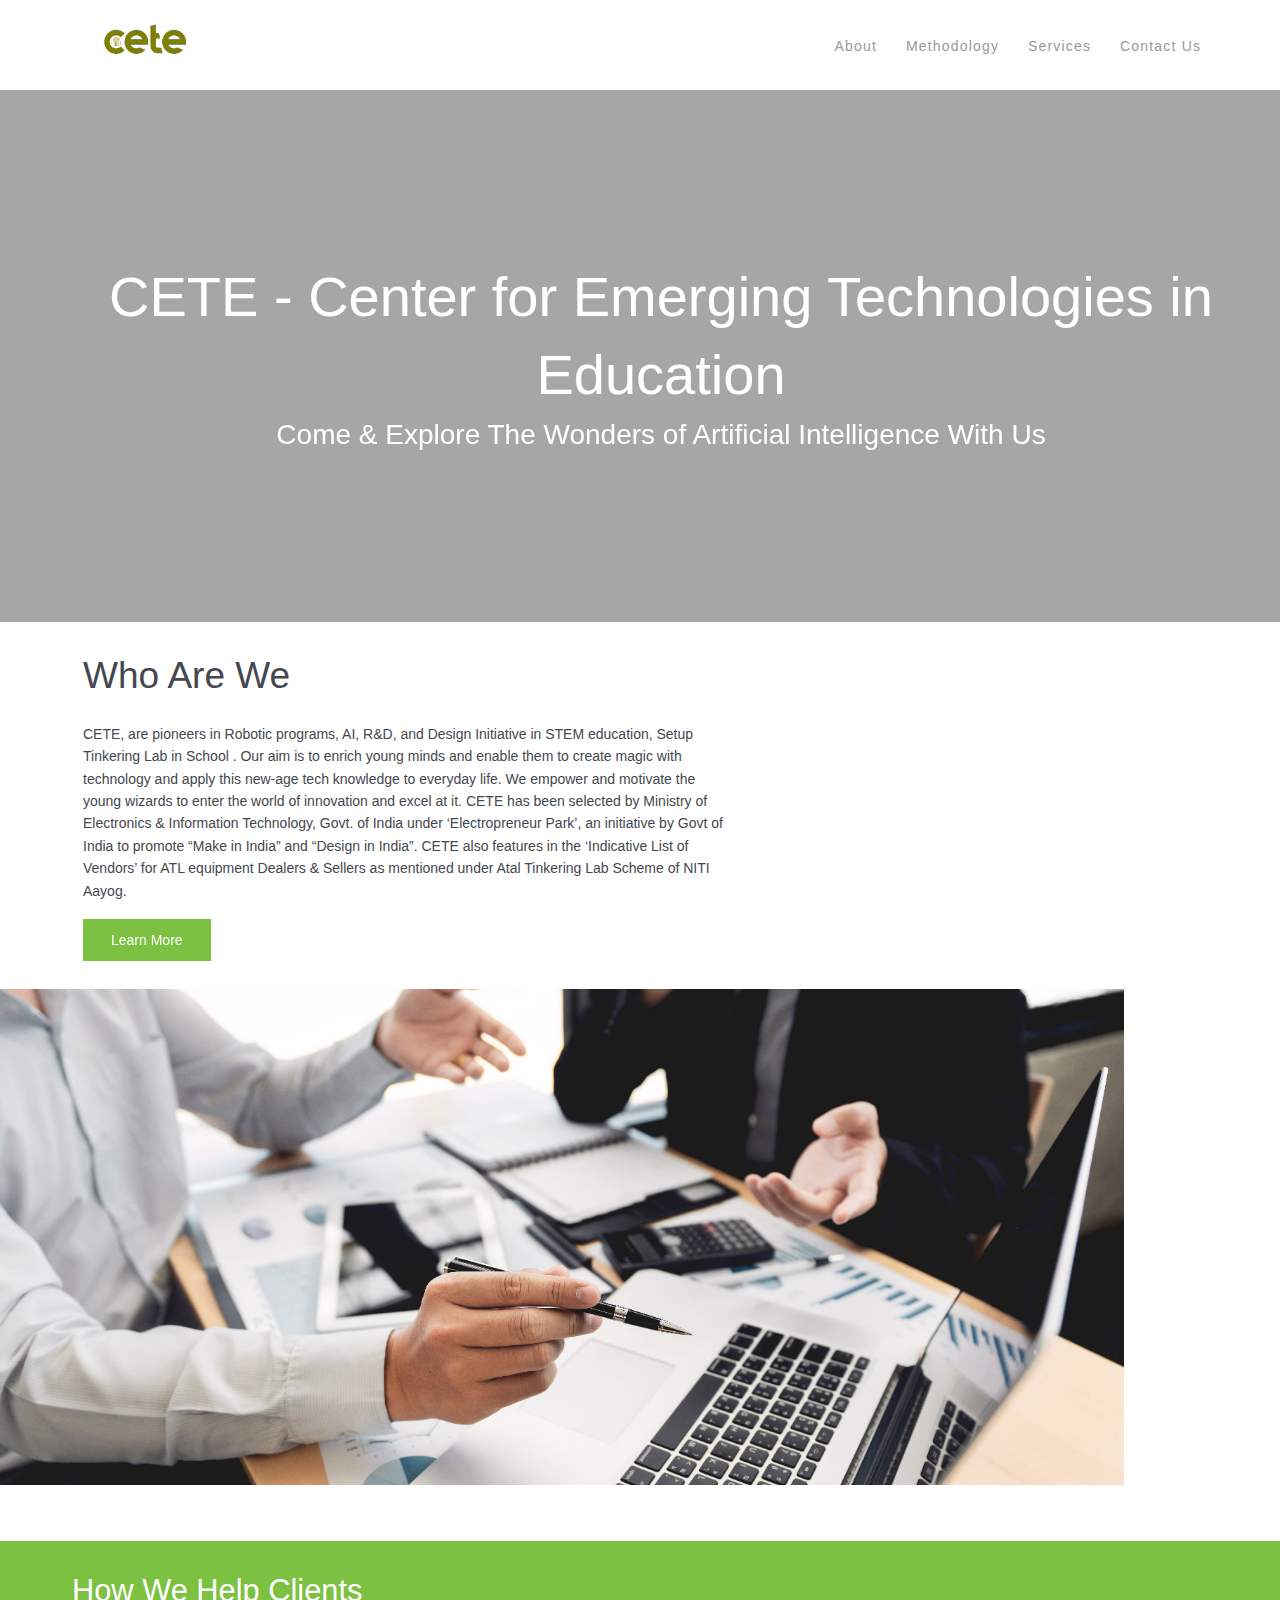
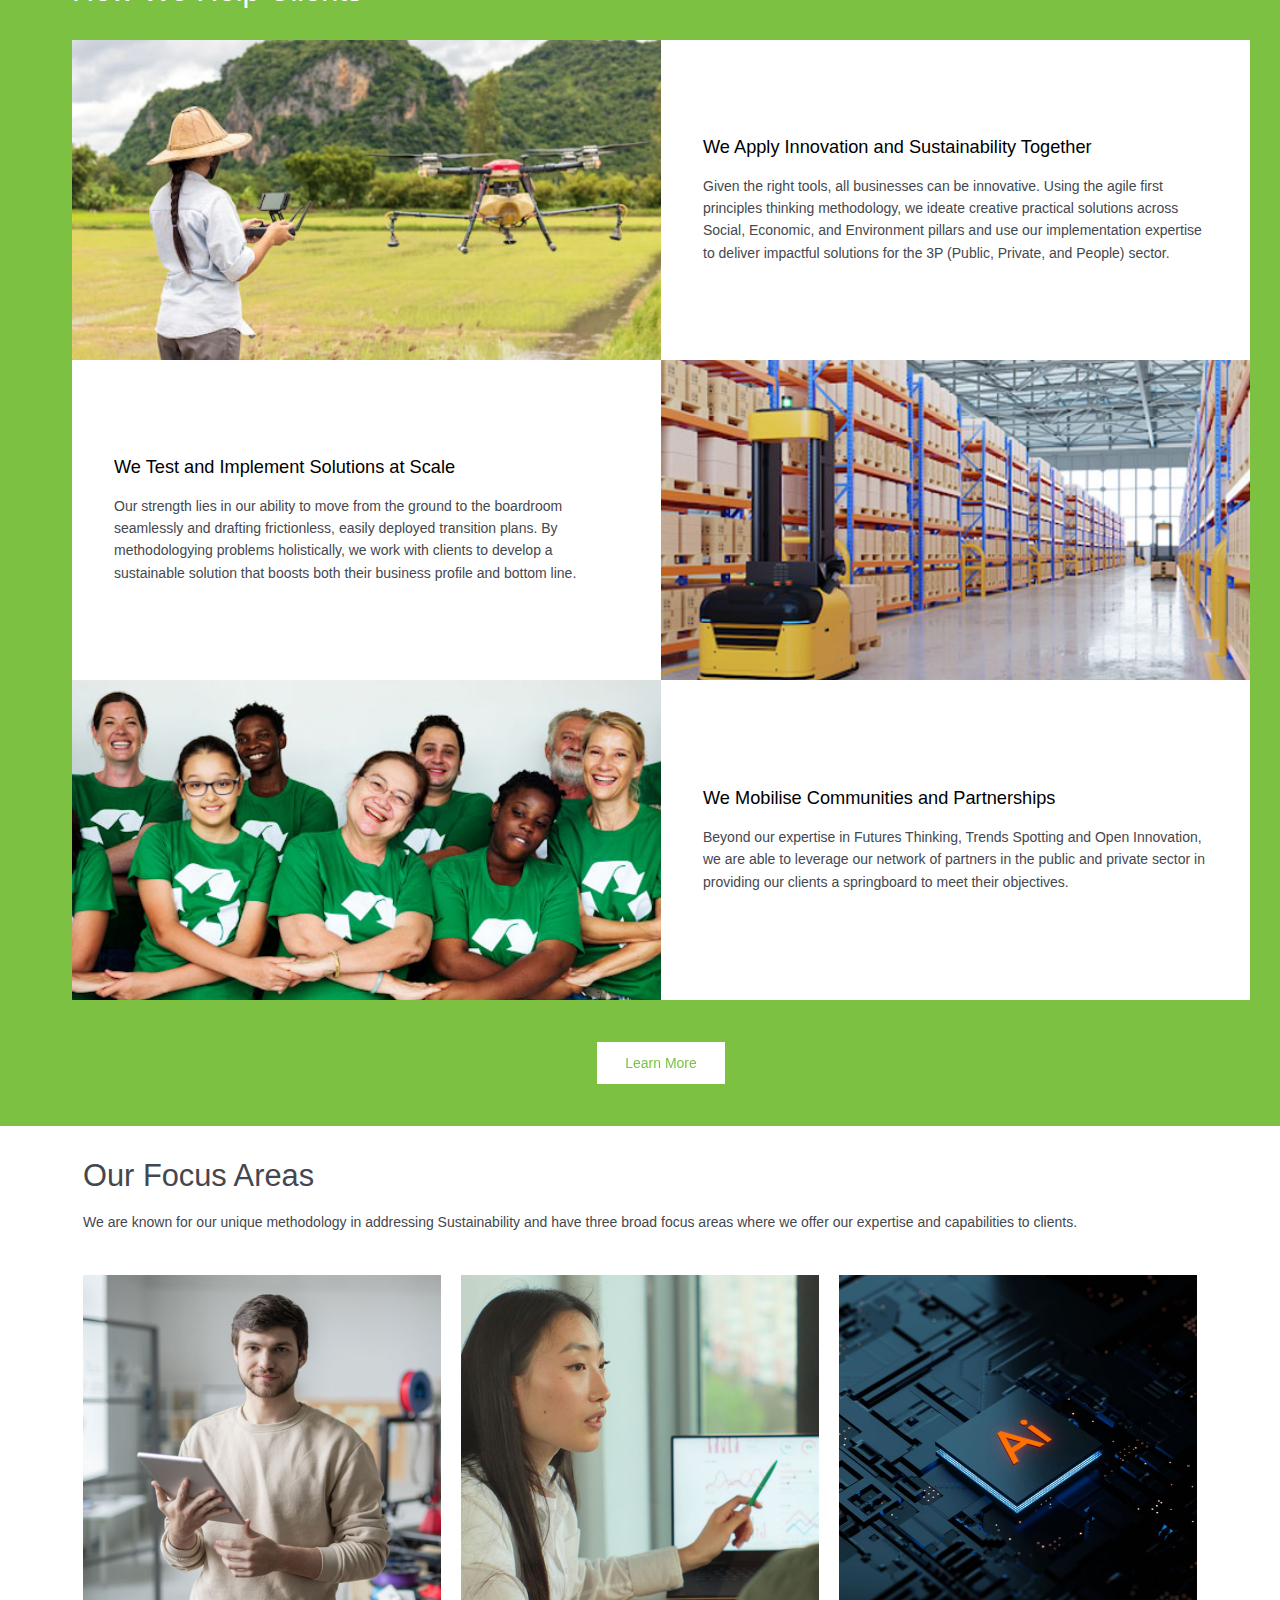
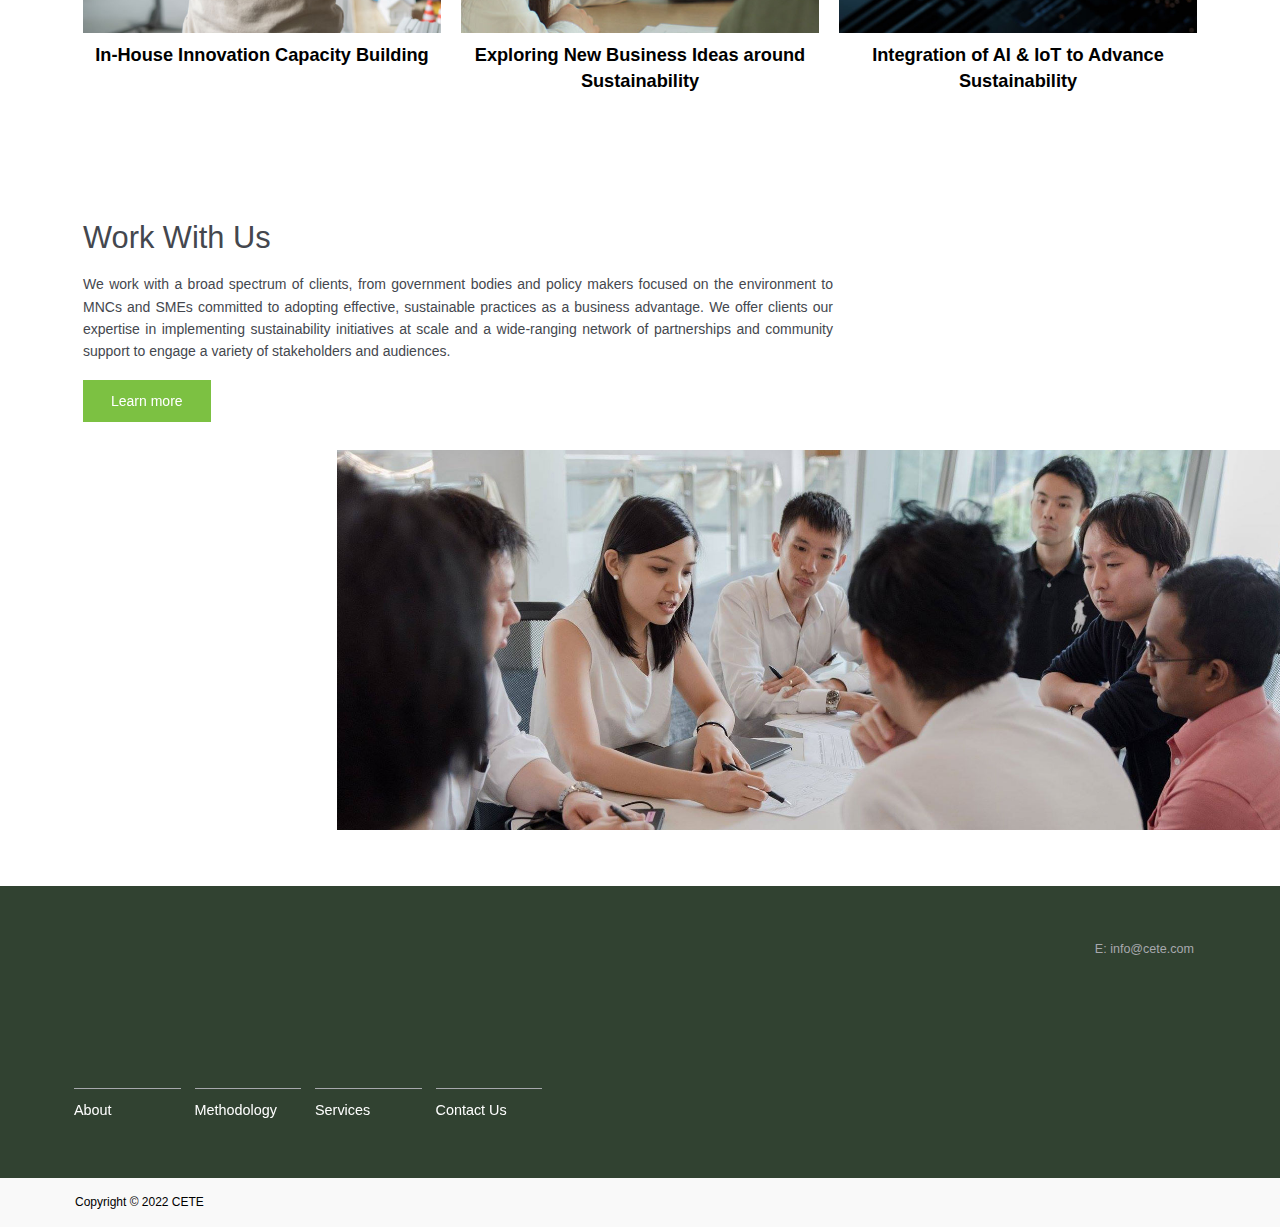
==== index.htm @ 1c010016 "Add files via upload" ====
<!DOCTYPE html>

<html class="no-js" lang="en-US">

<head>
  
<meta charset="UTF-8">
<script type="text/javascript">
var gform;gform||(document.addEventListener("gform_main_scripts_loaded",function(){gform.scriptsLoaded=!0}),window.addEventListener("DOMContentLoaded",function(){gform.domLoaded=!0}),gform={domLoaded:!1,scriptsLoaded:!1,initializeOnLoaded:function(o){gform.domLoaded&&gform.scriptsLoaded?o():!gform.domLoaded&&gform.scriptsLoaded?window.addEventListener("DOMContentLoaded",o):document.addEventListener("gform_main_scripts_loaded",o)},hooks:{action:{},filter:{}},addAction:function(o,n,r,t){gform.addHook("action",o,n,r,t)},addFilter:function(o,n,r,t){gform.addHook("filter",o,n,r,t)},doAction:function(o){gform.doHook("action",o,arguments)},applyFilters:function(o){return gform.doHook("filter",o,arguments)},removeAction:function(o,n){gform.removeHook("action",o,n)},removeFilter:function(o,n,r){gform.removeHook("filter",o,n,r)},addHook:function(o,n,r,t,i){null==gform.hooks[o][n]&&(gform.hooks[o][n]=[]);var e=gform.hooks[o][n];null==i&&(i=n+"_"+e.length),gform.hooks[o][n].push({tag:i,callable:r,priority:t=null==t?10:t})},doHook:function(n,o,r){var t;if(r=Array.prototype.slice.call(r,1),null!=gform.hooks[n][o]&&((o=gform.hooks[n][o]).sort(function(o,n){return o.priority-n.priority}),o.forEach(function(o){"function"!=typeof(t=o.callable)&&(t=window[t]),"action"==n?t.apply(null,r):r[0]=t.apply(null,r)})),"filter"==n)return r[0]},removeHook:function(o,n,t,i){var r;null!=gform.hooks[o][n]&&(r=(r=gform.hooks[o][n]).filter(function(o,n,r){return!!(null!=i&&i!=o.tag||null!=t&&t!=o.priority)}),gform.hooks[o][n]=r)}});
</script>

<meta name="viewport" content="width=device-width, initial-scale=1.0">
<link rel="pingback" href="https://www.sustainablelivinglab.org/xmlrpc.php">
<meta name='robots' content='index, follow, max-image-preview:large, max-snippet:-1, max-video-preview:-1'>

	<title>CETE - Center for Emerging Technologies</title>
	



<script type="text/javascript">
window._wpemojiSettings = {"baseUrl":"https:\/\/s.w.org\/images\/core\/emoji\/13.1.0\/72x72\/","ext":".png","svgUrl":"https:\/\/s.w.org\/images\/core\/emoji\/13.1.0\/svg\/","svgExt":".svg","source":{"concatemoji":"https:\/\/www.sustainablelivinglab.org\/wp-includes\/js\/wp-emoji-release.min.js?ver=5.9.2"}};
/*! This file is auto-generated */
!function(e,a,t){var n,r,o,i=a.createElement("canvas"),p=i.getContext&&i.getContext("2d");function s(e,t){var a=String.fromCharCode;p.clearRect(0,0,i.width,i.height),p.fillText(a.apply(this,e),0,0);e=i.toDataURL();return p.clearRect(0,0,i.width,i.height),p.fillText(a.apply(this,t),0,0),e===i.toDataURL()}function c(e){var t=a.createElement("script");t.src=e,t.defer=t.type="text/javascript",a.getElementsByTagName("head")[0].appendChild(t)}for(o=Array("flag","emoji"),t.supports={everything:!0,everythingExceptFlag:!0},r=0;r<o.length;r++)t.supports[o[r]]=function(e){if(!p||!p.fillText)return!1;switch(p.textBaseline="top",p.font="600 32px Arial",e){case"flag":return s([127987,65039,8205,9895,65039],[127987,65039,8203,9895,65039])?!1:!s([55356,56826,55356,56819],[55356,56826,8203,55356,56819])&&!s([55356,57332,56128,56423,56128,56418,56128,56421,56128,56430,56128,56423,56128,56447],[55356,57332,8203,56128,56423,8203,56128,56418,8203,56128,56421,8203,56128,56430,8203,56128,56423,8203,56128,56447]);case"emoji":return!s([10084,65039,8205,55357,56613],[10084,65039,8203,55357,56613])}return!1}(o[r]),t.supports.everything=t.supports.everything&&t.supports[o[r]],"flag"!==o[r]&&(t.supports.everythingExceptFlag=t.supports.everythingExceptFlag&&t.supports[o[r]]);t.supports.everythingExceptFlag=t.supports.everythingExceptFlag&&!t.supports.flag,t.DOMReady=!1,t.readyCallback=function(){t.DOMReady=!0},t.supports.everything||(n=function(){t.readyCallback()},a.addEventListener?(a.addEventListener("DOMContentLoaded",n,!1),e.addEventListener("load",n,!1)):(e.attachEvent("onload",n),a.attachEvent("onreadystatechange",function(){"complete"===a.readyState&&t.readyCallback()})),(n=t.source||{}).concatemoji?c(n.concatemoji):n.wpemoji&&n.twemoji&&(c(n.twemoji),c(n.wpemoji)))}(window,document,window._wpemojiSettings);
</script>
<style type="text/css">
img.wp-smiley,
img.emoji {
	display: inline !important;
	border: none !important;
	box-shadow: none !important;
	height: 1em !important;
	width: 1em !important;
	margin: 0 0.07em !important;
	vertical-align: -0.1em !important;
	background: none !important;
	padding: 0 !important;
}
</style>
	<link rel='stylesheet' id='wp-block-library-css' href='wp-includes/css/dist/block-library/style.min.css?ver=5.9.2' type='text/css' media='all'>
<style id='wp-block-library-theme-inline-css' type='text/css'>
.wp-block-audio figcaption{color:#555;font-size:13px;text-align:center}.is-dark-theme .wp-block-audio figcaption{color:hsla(0,0%,100%,.65)}.wp-block-code>code{font-family:Menlo,Consolas,monaco,monospace;color:#1e1e1e;padding:.8em 1em;border:1px solid #ddd;border-radius:4px}.wp-block-embed figcaption{color:#555;font-size:13px;text-align:center}.is-dark-theme .wp-block-embed figcaption{color:hsla(0,0%,100%,.65)}.blocks-gallery-caption{color:#555;font-size:13px;text-align:center}.is-dark-theme .blocks-gallery-caption{color:hsla(0,0%,100%,.65)}.wp-block-image figcaption{color:#555;font-size:13px;text-align:center}.is-dark-theme .wp-block-image figcaption{color:hsla(0,0%,100%,.65)}.wp-block-pullquote{border-top:4px solid;border-bottom:4px solid;margin-bottom:1.75em;color:currentColor}.wp-block-pullquote__citation,.wp-block-pullquote cite,.wp-block-pullquote footer{color:currentColor;text-transform:uppercase;font-size:.8125em;font-style:normal}.wp-block-quote{border-left:.25em solid;margin:0 0 1.75em;padding-left:1em}.wp-block-quote cite,.wp-block-quote footer{color:currentColor;font-size:.8125em;position:relative;font-style:normal}.wp-block-quote.has-text-align-right{border-left:none;border-right:.25em solid;padding-left:0;padding-right:1em}.wp-block-quote.has-text-align-center{border:none;padding-left:0}.wp-block-quote.is-large,.wp-block-quote.is-style-large,.wp-block-quote.is-style-plain{border:none}.wp-block-search .wp-block-search__label{font-weight:700}.wp-block-group:where(.has-background){padding:1.25em 2.375em}.wp-block-separator{border:none;border-bottom:2px solid;margin-left:auto;margin-right:auto;opacity:.4}.wp-block-separator:not(.is-style-wide):not(.is-style-dots){width:100px}.wp-block-separator.has-background:not(.is-style-dots){border-bottom:none;height:1px}.wp-block-separator.has-background:not(.is-style-wide):not(.is-style-dots){height:2px}.wp-block-table thead{border-bottom:3px solid}.wp-block-table tfoot{border-top:3px solid}.wp-block-table td,.wp-block-table th{padding:.5em;border:1px solid;word-break:normal}.wp-block-table figcaption{color:#555;font-size:13px;text-align:center}.is-dark-theme .wp-block-table figcaption{color:hsla(0,0%,100%,.65)}.wp-block-video figcaption{color:#555;font-size:13px;text-align:center}.is-dark-theme .wp-block-video figcaption{color:hsla(0,0%,100%,.65)}.wp-block-template-part.has-background{padding:1.25em 2.375em;margin-top:0;margin-bottom:0}
</style>
<style id='global-styles-inline-css' type='text/css'>
body{--wp--preset--color--black: #000000;--wp--preset--color--cyan-bluish-gray: #abb8c3;--wp--preset--color--white: #ffffff;--wp--preset--color--pale-pink: #f78da7;--wp--preset--color--vivid-red: #cf2e2e;--wp--preset--color--luminous-vivid-orange: #ff6900;--wp--preset--color--luminous-vivid-amber: #fcb900;--wp--preset--color--light-green-cyan: #7bdcb5;--wp--preset--color--vivid-green-cyan: #00d084;--wp--preset--color--pale-cyan-blue: #8ed1fc;--wp--preset--color--vivid-cyan-blue: #0693e3;--wp--preset--color--vivid-purple: #9b51e0;--wp--preset--gradient--vivid-cyan-blue-to-vivid-purple: linear-gradient(135deg,rgba(6,147,227,1) 0%,rgb(155,81,224) 100%);--wp--preset--gradient--light-green-cyan-to-vivid-green-cyan: linear-gradient(135deg,rgb(122,220,180) 0%,rgb(0,208,130) 100%);--wp--preset--gradient--luminous-vivid-amber-to-luminous-vivid-orange: linear-gradient(135deg,rgba(252,185,0,1) 0%,rgba(255,105,0,1) 100%);--wp--preset--gradient--luminous-vivid-orange-to-vivid-red: linear-gradient(135deg,rgba(255,105,0,1) 0%,rgb(207,46,46) 100%);--wp--preset--gradient--very-light-gray-to-cyan-bluish-gray: linear-gradient(135deg,rgb(238,238,238) 0%,rgb(169,184,195) 100%);--wp--preset--gradient--cool-to-warm-spectrum: linear-gradient(135deg,rgb(74,234,220) 0%,rgb(151,120,209) 20%,rgb(207,42,186) 40%,rgb(238,44,130) 60%,rgb(251,105,98) 80%,rgb(254,248,76) 100%);--wp--preset--gradient--blush-light-purple: linear-gradient(135deg,rgb(255,206,236) 0%,rgb(152,150,240) 100%);--wp--preset--gradient--blush-bordeaux: linear-gradient(135deg,rgb(254,205,165) 0%,rgb(254,45,45) 50%,rgb(107,0,62) 100%);--wp--preset--gradient--luminous-dusk: linear-gradient(135deg,rgb(255,203,112) 0%,rgb(199,81,192) 50%,rgb(65,88,208) 100%);--wp--preset--gradient--pale-ocean: linear-gradient(135deg,rgb(255,245,203) 0%,rgb(182,227,212) 50%,rgb(51,167,181) 100%);--wp--preset--gradient--electric-grass: linear-gradient(135deg,rgb(202,248,128) 0%,rgb(113,206,126) 100%);--wp--preset--gradient--midnight: linear-gradient(135deg,rgb(2,3,129) 0%,rgb(40,116,252) 100%);--wp--preset--duotone--dark-grayscale: url('#wp-duotone-dark-grayscale');--wp--preset--duotone--grayscale: url('#wp-duotone-grayscale');--wp--preset--duotone--purple-yellow: url('#wp-duotone-purple-yellow');--wp--preset--duotone--blue-red: url('#wp-duotone-blue-red');--wp--preset--duotone--midnight: url('#wp-duotone-midnight');--wp--preset--duotone--magenta-yellow: url('#wp-duotone-magenta-yellow');--wp--preset--duotone--purple-green: url('#wp-duotone-purple-green');--wp--preset--duotone--blue-orange: url('#wp-duotone-blue-orange');--wp--preset--font-size--small: 13px;--wp--preset--font-size--medium: 20px;--wp--preset--font-size--large: 36px;--wp--preset--font-size--x-large: 42px;}.has-black-color{color: var(--wp--preset--color--black) !important;}.has-cyan-bluish-gray-color{color: var(--wp--preset--color--cyan-bluish-gray) !important;}.has-white-color{color: var(--wp--preset--color--white) !important;}.has-pale-pink-color{color: var(--wp--preset--color--pale-pink) !important;}.has-vivid-red-color{color: var(--wp--preset--color--vivid-red) !important;}.has-luminous-vivid-orange-color{color: var(--wp--preset--color--luminous-vivid-orange) !important;}.has-luminous-vivid-amber-color{color: var(--wp--preset--color--luminous-vivid-amber) !important;}.has-light-green-cyan-color{color: var(--wp--preset--color--light-green-cyan) !important;}.has-vivid-green-cyan-color{color: var(--wp--preset--color--vivid-green-cyan) !important;}.has-pale-cyan-blue-color{color: var(--wp--preset--color--pale-cyan-blue) !important;}.has-vivid-cyan-blue-color{color: var(--wp--preset--color--vivid-cyan-blue) !important;}.has-vivid-purple-color{color: var(--wp--preset--color--vivid-purple) !important;}.has-black-background-color{background-color: var(--wp--preset--color--black) !important;}.has-cyan-bluish-gray-background-color{background-color: var(--wp--preset--color--cyan-bluish-gray) !important;}.has-white-background-color{background-color: var(--wp--preset--color--white) !important;}.has-pale-pink-background-color{background-color: var(--wp--preset--color--pale-pink) !important;}.has-vivid-red-background-color{background-color: var(--wp--preset--color--vivid-red) !important;}.has-luminous-vivid-orange-background-color{background-color: var(--wp--preset--color--luminous-vivid-orange) !important;}.has-luminous-vivid-amber-background-color{background-color: var(--wp--preset--color--luminous-vivid-amber) !important;}.has-light-green-cyan-background-color{background-color: var(--wp--preset--color--light-green-cyan) !important;}.has-vivid-green-cyan-background-color{background-color: var(--wp--preset--color--vivid-green-cyan) !important;}.has-pale-cyan-blue-background-color{background-color: var(--wp--preset--color--pale-cyan-blue) !important;}.has-vivid-cyan-blue-background-color{background-color: var(--wp--preset--color--vivid-cyan-blue) !important;}.has-vivid-purple-background-color{background-color: var(--wp--preset--color--vivid-purple) !important;}.has-black-border-color{border-color: var(--wp--preset--color--black) !important;}.has-cyan-bluish-gray-border-color{border-color: var(--wp--preset--color--cyan-bluish-gray) !important;}.has-white-border-color{border-color: var(--wp--preset--color--white) !important;}.has-pale-pink-border-color{border-color: var(--wp--preset--color--pale-pink) !important;}.has-vivid-red-border-color{border-color: var(--wp--preset--color--vivid-red) !important;}.has-luminous-vivid-orange-border-color{border-color: var(--wp--preset--color--luminous-vivid-orange) !important;}.has-luminous-vivid-amber-border-color{border-color: var(--wp--preset--color--luminous-vivid-amber) !important;}.has-light-green-cyan-border-color{border-color: var(--wp--preset--color--light-green-cyan) !important;}.has-vivid-green-cyan-border-color{border-color: var(--wp--preset--color--vivid-green-cyan) !important;}.has-pale-cyan-blue-border-color{border-color: var(--wp--preset--color--pale-cyan-blue) !important;}.has-vivid-cyan-blue-border-color{border-color: var(--wp--preset--color--vivid-cyan-blue) !important;}.has-vivid-purple-border-color{border-color: var(--wp--preset--color--vivid-purple) !important;}.has-vivid-cyan-blue-to-vivid-purple-gradient-background{background: var(--wp--preset--gradient--vivid-cyan-blue-to-vivid-purple) !important;}.has-light-green-cyan-to-vivid-green-cyan-gradient-background{background: var(--wp--preset--gradient--light-green-cyan-to-vivid-green-cyan) !important;}.has-luminous-vivid-amber-to-luminous-vivid-orange-gradient-background{background: var(--wp--preset--gradient--luminous-vivid-amber-to-luminous-vivid-orange) !important;}.has-luminous-vivid-orange-to-vivid-red-gradient-background{background: var(--wp--preset--gradient--luminous-vivid-orange-to-vivid-red) !important;}.has-very-light-gray-to-cyan-bluish-gray-gradient-background{background: var(--wp--preset--gradient--very-light-gray-to-cyan-bluish-gray) !important;}.has-cool-to-warm-spectrum-gradient-background{background: var(--wp--preset--gradient--cool-to-warm-spectrum) !important;}.has-blush-light-purple-gradient-background{background: var(--wp--preset--gradient--blush-light-purple) !important;}.has-blush-bordeaux-gradient-background{background: var(--wp--preset--gradient--blush-bordeaux) !important;}.has-luminous-dusk-gradient-background{background: var(--wp--preset--gradient--luminous-dusk) !important;}.has-pale-ocean-gradient-background{background: var(--wp--preset--gradient--pale-ocean) !important;}.has-electric-grass-gradient-background{background: var(--wp--preset--gradient--electric-grass) !important;}.has-midnight-gradient-background{background: var(--wp--preset--gradient--midnight) !important;}.has-small-font-size{font-size: var(--wp--preset--font-size--small) !important;}.has-medium-font-size{font-size: var(--wp--preset--font-size--medium) !important;}.has-large-font-size{font-size: var(--wp--preset--font-size--large) !important;}.has-x-large-font-size{font-size: var(--wp--preset--font-size--x-large) !important;}
</style>
<link rel='stylesheet' id='thjmf-public-style-css' href='wp-content/plugins/job-manager-career/assets/css/thjmf-public.css?ver=5.9.2' type='text/css' media='all'>
<link rel='stylesheet' id='dashicons-css' href='wp-includes/css/dashicons.min.css?ver=5.9.2' type='text/css' media='all'>
<link rel="preconnect" href="https://fonts.googleapis.com">
<link rel="preconnect" href="https://fonts.gstatic.com" crossorigin>
<link href="https://fonts.googleapis.com/css2?family=Lato:wght@300&display=swap" rel="stylesheet">
<link href="a.css" rel="stylesheet">
<link rel='stylesheet' id='x-stack-css' href='wp-content/themes/x/framework/dist/css/site/stacks/renew.css?ver=9.1.4' type='text/css' media='all'>
<style id='cs-inline-css' type='text/css'>
 a,h1 a:hover,h2 a:hover,h3 a:hover,h4 a:hover,h5 a:hover,h6 a:hover,.x-comment-time:hover,#reply-title small a,.comment-reply-link:hover,.x-comment-author a:hover,.x-recent-posts a:hover .h-recent-posts{color:#999999;}a:hover,#reply-title small a:hover{color:rgba(138,138,138,0.77);}.entry-title:before{color:#dddddd;}a.x-img-thumbnail:hover,li.bypostauthor > article.comment{border-color:#999999;}.flex-direction-nav a,.flex-control-nav a:hover,.flex-control-nav a.flex-active,.x-dropcap,.x-skill-bar .bar,.x-pricing-column.featured h2,.h-comments-title small,.x-pagination a:hover,.woocommerce-pagination a:hover,.x-entry-share .x-share:hover,.entry-thumb,.widget_tag_cloud .tagcloud a:hover,.widget_product_tag_cloud .tagcloud a:hover,.x-highlight,.x-recent-posts .x-recent-posts-img:after,.x-portfolio-filters{background-color:#999999;}.x-portfolio-filters:hover{background-color:rgba(138,138,138,0.77);}.x-main{width:calc(72% - 3.20197%);}.x-sidebar{width:calc(100% - 3.20197% - 72%);}.h-landmark{font-weight:300;}.x-comment-author a{color:rgb(68,71,78);}.x-comment-author a,.comment-form-author label,.comment-form-email label,.comment-form-url label,.comment-form-rating label,.comment-form-comment label,.widget_calendar #wp-calendar caption,.widget_calendar #wp-calendar th,.x-accordion-heading .x-accordion-toggle,.x-nav-tabs > li > a:hover,.x-nav-tabs > .active > a,.x-nav-tabs > .active > a:hover{color:#999999;}.widget_calendar #wp-calendar th{border-bottom-color:#999999;}.x-pagination span.current,.woocommerce-pagination span[aria-current],.x-portfolio-filters-menu,.widget_tag_cloud .tagcloud a,.h-feature-headline span i,.widget_price_filter .ui-slider .ui-slider-handle{background-color:#999999;}@media (max-width:978.98px){}html{font-size:14px;}@media (min-width:480px){html{font-size:14px;}}@media (min-width:767px){html{font-size:14px;}}@media (min-width:979px){html{font-size:14px;}}@media (min-width:1200px){html{font-size:14px;}}body{font-style:normal;font-weight:300;color:rgb(68,71,78);background-color:rgb(255,255,255);}.w-b{font-weight:300 !important;}h1,h2,h3,h4,h5,h6,.h1,.h2,.h3,.h4,.h5,.h6{font-family:"Quicksand",sans-serif;font-style:normal;font-weight:500;}h1,.h1{letter-spacing:-0.035em;}h2,.h2{letter-spacing:-0.035em;}h3,.h3{letter-spacing:-0.035em;}h4,.h4{letter-spacing:-0.035em;}h5,.h5{letter-spacing:-0.035em;}h6,.h6{letter-spacing:-0.035em;}.w-h{font-weight:500 !important;}.x-container.width{width:88%;}.x-container.max{max-width:1170px;}.x-bar-content.x-container.width{flex-basis:88%;}.x-main.full{float:none;display:block;width:auto;}@media (max-width:978.98px){.x-main.full,.x-main.left,.x-main.right,.x-sidebar.left,.x-sidebar.right{float:none;display:block;width:auto !important;}}.entry-header,.entry-content{font-size:1rem;}body,input,button,select,textarea{font-family:"Quicksand",sans-serif;}h1,h2,h3,h4,h5,h6,.h1,.h2,.h3,.h4,.h5,.h6,h1 a,h2 a,h3 a,h4 a,h5 a,h6 a,.h1 a,.h2 a,.h3 a,.h4 a,.h5 a,.h6 a,blockquote{color:#999999;}.cfc-h-tx{color:#999999 !important;}.cfc-h-bd{border-color:#999999 !important;}.cfc-h-bg{background-color:#999999 !important;}.cfc-b-tx{color:rgb(68,71,78) !important;}.cfc-b-bd{border-color:rgb(68,71,78) !important;}.cfc-b-bg{background-color:rgb(68,71,78) !important;}.x-btn,.button,[type="submit"]{color:#ffffff;border-color:#7cc142;background-color:#7cc142;text-shadow:0 0.075em 0.075em rgba(0,0,0,0.5);border-radius:0.25em;}.x-btn:hover,.button:hover,[type="submit"]:hover{color:#ffffff;border-color:rgb(134,209,71);background-color:rgb(141,219,76);text-shadow:0 0.075em 0.075em rgba(0,0,0,0.5);}.x-btn.x-btn-real,.x-btn.x-btn-real:hover{margin-bottom:0.25em;text-shadow:0 0.075em 0.075em rgba(0,0,0,0.65);}.x-btn.x-btn-real{box-shadow:0 0.25em 0 0 #a71000,0 4px 9px rgba(0,0,0,0.75);}.x-btn.x-btn-real:hover{box-shadow:0 0.25em 0 0 #a71000,0 4px 9px rgba(0,0,0,0.75);}.x-btn.x-btn-flat,.x-btn.x-btn-flat:hover{margin-bottom:0;text-shadow:0 0.075em 0.075em rgba(0,0,0,0.65);box-shadow:none;}.x-btn.x-btn-transparent,.x-btn.x-btn-transparent:hover{margin-bottom:0;border-width:3px;text-shadow:none;text-transform:uppercase;background-color:transparent;box-shadow:none;}body .gform_wrapper .gfield_required{color:#999999;}body .gform_wrapper h2.gsection_title,body .gform_wrapper h3.gform_title,body .gform_wrapper .top_label .gfield_label,body .gform_wrapper .left_label .gfield_label,body .gform_wrapper .right_label .gfield_label{font-weight:500;}body .gform_wrapper h2.gsection_title{letter-spacing:-0.035emem !important;}body .gform_wrapper h3.gform_title{letter-spacing:-0.035emem !important;}body .gform_wrapper .top_label .gfield_label,body .gform_wrapper .left_label .gfield_label,body .gform_wrapper .right_label .gfield_label{color:#999999;}body .gform_wrapper .validation_message{font-weight:300;}.x-topbar .p-info,.x-topbar .p-info a,.x-topbar .x-social-global a{color:#ffffff;}.x-topbar .p-info a:hover{color:rgb(255,255,255);}.x-topbar{background-color:rgb(255,255,255);}.x-navbar .desktop .x-nav > li:before{padding-top:39px;}.x-navbar .desktop .x-nav > li > a,.x-navbar .desktop .sub-menu li > a,.x-navbar .mobile .x-nav li a{color:#999;}.x-navbar .desktop .x-nav > li > a:hover,.x-navbar .desktop .x-nav > .x-active > a,.x-navbar .desktop .x-nav > .current-menu-item > a,.x-navbar .desktop .sub-menu li > a:hover,.x-navbar .desktop .sub-menu li.x-active > a,.x-navbar .desktop .sub-menu li.current-menu-item > a,.x-navbar .desktop .x-nav .x-megamenu > .sub-menu > li > a,.x-navbar .mobile .x-nav li > a:hover,.x-navbar .mobile .x-nav li.x-active > a,.x-navbar .mobile .x-nav li.current-menu-item > a{color:#272727;}.x-btn-navbar,.x-btn-navbar:hover{color:#ffffff;}.x-navbar .desktop .sub-menu li:before,.x-navbar .desktop .sub-menu li:after{background-color:#999;}.x-navbar,.x-navbar .sub-menu{background-color:rgb(255,255,255) !important;}.x-btn-navbar,.x-btn-navbar.collapsed:hover{background-color:#7cc142;}.x-btn-navbar.collapsed{background-color:#7cc142;}.x-navbar .desktop .x-nav > li > a:hover > span,.x-navbar .desktop .x-nav > li.x-active > a > span,.x-navbar .desktop .x-nav > li.current-menu-item > a > span{box-shadow:0 2px 0 0 #272727;}.x-navbar .desktop .x-nav > li > a{height:90px;padding-top:39px;}.x-navbar .desktop .x-nav > li ul{top:90px;}.x-colophon.bottom{background-color:rgb(255,255,255);}.x-colophon.bottom,.x-colophon.bottom a,.x-colophon.bottom .x-social-global a{color:#ffffff;}body.x-navbar-fixed-top-active .x-navbar-wrap{height:90px;}.x-navbar-inner{min-height:90px;}.x-brand{margin-top:0px;font-family:"Open Sans",sans-serif;font-size:10px;font-style:normal;font-weight:300;letter-spacing:-0.05em;color:#272727;}.x-brand:hover,.x-brand:focus{color:#272727;}.x-brand img{width:calc(240px / 2);}.x-navbar .x-nav-wrap .x-nav > li > a{font-family:"Quicksand",sans-serif;font-style:normal;font-weight:400;letter-spacing:0.085em;}.x-navbar .desktop .x-nav > li > a{font-size:14px;}.x-navbar .desktop .x-nav > li > a:not(.x-btn-navbar-woocommerce){padding-left:15px;padding-right:15px;}.x-navbar .desktop .x-nav > li > a > span{margin-right:-0.085em;}.x-btn-navbar{margin-top:22px;}.x-btn-navbar,.x-btn-navbar.collapsed{font-size:24px;}@media (max-width:979px){body.x-navbar-fixed-top-active .x-navbar-wrap{height:auto;}.x-widgetbar{left:0;right:0;}}.x-colophon.bottom{background-color:rgb(255,255,255);}.x-colophon.bottom,.x-colophon.bottom a,.x-colophon.bottom .x-social-global a{color:#ffffff;} @font-face{font-family:'FontAwesomePro';font-style:normal;font-weight:900;font-display:block;src:url('wp-content/plugins/cornerstone/assets/fonts/fa-solid-900.woff2') format('woff2'),url('wp-content/plugins/cornerstone/assets/fonts/fa-solid-900.woff') format('woff'),url('wp-content/plugins/cornerstone/assets/fonts/fa-solid-900.ttf') format('truetype');}[data-x-fa-pro-icon]{font-family:"FontAwesomePro" !important;}[data-x-fa-pro-icon]:before{content:attr(data-x-fa-pro-icon);}[data-x-icon],[data-x-icon-o],[data-x-icon-l],[data-x-icon-s],[data-x-icon-b],[data-x-fa-pro-icon],[class*="cs-fa-"]{display:inline-block;font-style:normal;font-weight:400;text-decoration:inherit;text-rendering:auto;-webkit-font-smoothing:antialiased;-moz-osx-font-smoothing:grayscale;}[data-x-icon].left,[data-x-icon-o].left,[data-x-icon-l].left,[data-x-icon-s].left,[data-x-icon-b].left,[data-x-fa-pro-icon].left,[class*="cs-fa-"].left{margin-right:0.5em;}[data-x-icon].right,[data-x-icon-o].right,[data-x-icon-l].right,[data-x-icon-s].right,[data-x-icon-b].right,[data-x-fa-pro-icon].right,[class*="cs-fa-"].right{margin-left:0.5em;}[data-x-icon]:before,[data-x-icon-o]:before,[data-x-icon-l]:before,[data-x-icon-s]:before,[data-x-icon-b]:before,[data-x-fa-pro-icon]:before,[class*="cs-fa-"]:before{line-height:1;}@font-face{font-family:'FontAwesome';font-style:normal;font-weight:900;font-display:block;src:url('wp-content/plugins/cornerstone/assets/fonts/fa-solid-900.woff2') format('woff2'),url('wp-content/plugins/cornerstone/assets/fonts/fa-solid-900.woff') format('woff'),url('wp-content/plugins/cornerstone/assets/fonts/fa-solid-900.ttf') format('truetype');}[data-x-icon],[data-x-icon-s],[data-x-icon][class*="cs-fa-"]{font-family:"FontAwesome" !important;font-weight:900;}[data-x-icon]:before,[data-x-icon][class*="cs-fa-"]:before{content:attr(data-x-icon);}[data-x-icon-s]:before{content:attr(data-x-icon-s);}@font-face{font-family:'FontAwesomeRegular';font-style:normal;font-weight:400;font-display:block;src:url('wp-content/plugins/cornerstone/assets/fonts/fa-regular-400.woff2') format('woff2'),url('wp-content/plugins/cornerstone/assets/fonts/fa-regular-400.woff') format('woff'),url('wp-content/plugins/cornerstone/assets/fonts/fa-regular-400.ttf') format('truetype');}@font-face{font-family:'FontAwesomePro';font-style:normal;font-weight:400;font-display:block;src:url('wp-content/plugins/cornerstone/assets/fonts/fa-regular-400.woff2') format('woff2'),url('wp-content/plugins/cornerstone/assets/fonts/fa-regular-400.woff') format('woff'),url('wp-content/plugins/cornerstone/assets/fonts/fa-regular-400.ttf') format('truetype');}[data-x-icon-o]{font-family:"FontAwesomeRegular" !important;}[data-x-icon-o]:before{content:attr(data-x-icon-o);}@font-face{font-family:'FontAwesomeLight';font-style:normal;font-weight:300;font-display:block;src:url('wp-content/plugins/cornerstone/assets/fonts/fa-light-300.woff2') format('woff2'),url('wp-content/plugins/cornerstone/assets/fonts/fa-light-300.woff') format('woff'),url('wp-content/plugins/cornerstone/assets/fonts/fa-light-300.ttf') format('truetype');}@font-face{font-family:'FontAwesomePro';font-style:normal;font-weight:300;font-display:block;src:url('wp-content/plugins/cornerstone/assets/fonts/fa-light-300.woff2') format('woff2'),url('wp-content/plugins/cornerstone/assets/fonts/fa-light-300.woff') format('woff'),url('wp-content/plugins/cornerstone/assets/fonts/fa-light-300.ttf') format('truetype');}[data-x-icon-l]{font-family:"FontAwesomeLight" !important;font-weight:300;}[data-x-icon-l]:before{content:attr(data-x-icon-l);}@font-face{font-family:'FontAwesomeBrands';font-style:normal;font-weight:normal;font-display:block;src:url('wp-content/plugins/cornerstone/assets/fonts/fa-brands-400.woff2') format('woff2'),url('wp-content/plugins/cornerstone/assets/fonts/fa-brands-400.woff') format('woff'),url('wp-content/plugins/cornerstone/assets/fonts/fa-brands-400.ttf') format('truetype');}[data-x-icon-b]{font-family:"FontAwesomeBrands" !important;}[data-x-icon-b]:before{content:attr(data-x-icon-b);} .m1k-0.x-section{margin-top:0px;margin-right:0px;margin-bottom:0px;margin-left:0px;border:0;}.m1k-1.x-section{padding-top:12em;padding-bottom:12em;}.m1k-2.x-section{padding-right:0px;}.m1k-3.x-section{padding-left:0em;}.m1k-4.x-section{z-index:1;}.m1k-5.x-section{padding-top:2em;}.m1k-6.x-section{padding-right:1em;}.m1k-7.x-section{padding-bottom:2em;}.m1k-8.x-section{padding-left:1em;}.m1k-9.x-section{padding-top:0px;padding-bottom:0px;background-color:#fff;}.m1k-a.x-section{padding-left:0px;text-align:left;}.m1k-b.x-section{padding-bottom:3em;background-color:#7cc142;}.m1k-c.x-section{z-index:auto;}.m1k-d{transform-origin:100% 50%;}.m1k-e.x-row{z-index:1;}.m1k-g.x-row{margin-right:auto;margin-left:auto;border:0;padding-top:1px;padding-right:1px;padding-bottom:1px;padding-left:1px;font-size:1em;}.m1k-g > .x-row-inner{align-items:stretch;align-content:stretch;}.m1k-h > .x-row-inner{flex-direction:row;}.m1k-i > .x-row-inner{justify-content:flex-start;}.m1k-j > .x-row-inner{margin-top:calc(((20px / 2) + 1px) * -1);margin-right:calc(((20px / 2) + 1px) * -1);margin-bottom:calc(((20px / 2) + 1px) * -1);margin-left:calc(((20px / 2) + 1px) * -1);}.m1k-j > .x-row-inner > *{margin-top:calc(20px / 2);margin-bottom:calc(20px / 2);margin-right:calc(20px / 2);margin-left:calc(20px / 2);}.m1k-j > .x-row-inner > *:nth-child(1n - 0) {flex-basis:calc(100% - 20px);}.m1k-k.x-row{z-index:auto;}.m1k-l.x-row{max-width:1170px;}.m1k-m.x-row{margin-top:0px;}.m1k-n.x-row{margin-bottom:0px;}.m1k-n > .x-row-inner{margin-top:calc(((-0.15rem / 2) + 1px) * -1);margin-right:calc(((-0.15rem / 2) + 1px) * -1);margin-bottom:calc(((-0.15rem / 2) + 1px) * -1);margin-left:calc(((-0.15rem / 2) + 1px) * -1);}.m1k-n > .x-row-inner > *{margin-top:calc(-0.15rem / 2);margin-bottom:calc(-0.15rem / 2);margin-right:calc(-0.15rem / 2);margin-left:calc(-0.15rem / 2);}.m1k-o > .x-row-inner > *{flex-grow:1;}.m1k-p > .x-row-inner > *:nth-child(1n - 0) {flex-basis:calc(100% - 0px);}.m1k-q.x-row{width:100%;}.m1k-r.x-row{margin-bottom:4em;}.m1k-s > .x-row-inner{margin-top:calc(((0rem / 2) + 1px) * -1);margin-bottom:calc(((0rem / 2) + 1px) * -1);}.m1k-t > .x-row-inner{margin-right:calc(((0px / 2) + 1px) * -1);margin-left:calc(((0px / 2) + 1px) * -1);}.m1k-u > .x-row-inner{justify-content:center;}.m1k-v > .x-row-inner{margin-right:calc(((0rem / 2) + 1px) * -1);margin-left:calc(((0rem / 2) + 1px) * -1);}.m1k-w > .x-row-inner{flex-direction:row-reverse;}.m1k-x > .x-row-inner{margin-top:calc(((0px / 2) + 1px) * -1);margin-bottom:calc(((0px / 2) + 1px) * -1);}.m1k-z.x-col{z-index:auto;}.m1k-10.x-col{border:0;font-size:1em;}.m1k-12.x-col{overflow-x:hidden;overflow-y:hidden;}.m1k-13.x-col{z-index:1;height:320px;}.m1k-14.x-col{width:100vw;}.m1k-15.x-col{display:flex;flex-direction:column;justify-content:center;align-items:center;flex-wrap:wrap;align-content:center;padding-top:3em;padding-right:3em;padding-bottom:3em;padding-left:3em;background-color:rgb(255,255,255);}.m1k-16.x-col{width:100%;}.m1k-17.x-col{width:1000px;}.m1k-18.x-col{text-align:center;}.m1k-1a.x-text{border:0;}.m1k-1a.x-text .x-text-content-text-primary{font-family:inherit;font-style:normal;line-height:1.4;letter-spacing:0em;text-transform:none;}.m1k-1b.x-text{font-size:4em;}.m1k-1b.x-text .x-text-content-text-primary{font-weight:200;color:rgb(255,255,255);}.m1k-1d.x-text .x-text-content-text-primary{font-size:1em;}.m1k-1e.x-text .x-text-content-text-primary{text-align:center;}.m1k-1f.x-text .x-text-content-text-primary{font-size:0.5em;}.m1k-1g.x-text{margin-top:0em;margin-right:0em;margin-left:0em;}.m1k-1g.x-text .x-text-content-text-subheadline{margin-top:0em;font-family:"Noto Sans",sans-serif;font-size:calc(0.63em + 0.2vw);font-style:normal;font-weight:400;line-height:0;letter-spacing:0.25em;margin-right:calc(0.25em * -1);text-transform:uppercase;color:#b9965c;}.m1k-1h.x-text{margin-bottom:3em;font-size:0.5em;}.m1k-1h.x-text .x-text-content-text-primary{font-size:calc(2em + 1.8vw);}.m1k-1i.x-text .x-text-content-text-primary{font-weight:300;}.m1k-1j.x-text .x-text-content-text-primary{color:#44474e;}.m1k-1k.x-text{margin-bottom:1em;}.m1k-1k.x-text .x-text-content-text-primary{color:#fff;}.m1k-1l.x-text{font-size:2em;}.m1k-1l.x-text .x-text-content-text-primary{font-size:1.1em;}.m1k-1m.x-text{font-size:1.3em;}.m1k-1m.x-text .x-text-content-text-primary{font-weight:400;}.m1k-1n.x-text .x-text-content-text-primary{color:rgba(0,0,0,1);}.m1k-1o.x-text{font-size:1em;}.m1k-1o.x-text .x-text-content-text{margin-top:10px;margin-right:10px;margin-bottom:10px;margin-left:10px;}.m1k-1o.x-text .x-text-content-text-primary{font-size:1.3em;font-weight:600;}.m1k-1p.x-text{max-width:640px;}.m1k-1q.x-text{border:0;font-family:inherit;font-size:1em;font-style:normal;font-weight:400;line-height:1.6;letter-spacing:0em;text-transform:none;color:#44474e;}.m1k-1q.x-text > :first-child{margin-top:0;}.m1k-1q.x-text > :last-child{margin-bottom:0;}.m1k-1r.x-text{max-width:750px;text-align:justify;}.m1k-1s.x-anchor {margin-top:1.2em;margin-right:0em;margin-bottom:0em;margin-left:0em;background-color:#7cc142;}.m1k-1s.x-anchor:hover,.m1k-1s.x-anchor[class*="active"],[data-x-effect-provider*="colors"]:hover .m1k-1s.x-anchor {background-color:rgb(145,217,84);}.m1k-1s.x-anchor .x-anchor-text-primary {color:rgb(255,255,255);}.m1k-1s.x-anchor:hover .x-anchor-text-primary,.m1k-1s.x-anchor[class*="active"] .x-anchor-text-primary,[data-x-effect-provider*="colors"]:hover .m1k-1s.x-anchor .x-anchor-text-primary {color:rgba(255,255,255,0.5);}.m1k-1t.x-anchor {border:0;font-size:1em;}.m1k-1t.x-anchor .x-anchor-content {flex-direction:row;justify-content:center;align-items:center;padding-top:1em;padding-right:2em;padding-bottom:1em;padding-left:2em;}.m1k-1t.x-anchor .x-anchor-text-primary {font-family:inherit;font-size:1em;font-style:normal;font-weight:400;line-height:1;}.m1k-1u.x-anchor {margin-top:auto;margin-right:auto;margin-bottom:auto;margin-left:auto;background-color:rgba(255,255,255,1);}.m1k-1u.x-anchor .x-anchor-text-primary {text-align:center;color:#7cc142;}.m1k-1u.x-anchor:hover .x-anchor-text-primary,.m1k-1u.x-anchor[class*="active"] .x-anchor-text-primary,[data-x-effect-provider*="colors"]:hover .m1k-1u.x-anchor .x-anchor-text-primary {color:rgb(156,233,89);}.m1k-1v.x-image{font-size:1em;border:0;}.m1k-1w.x-image{width:100%;}.m1k-1w.x-image img{width:100%;object-fit:contain;}.m1k-1z.x-div{flex-grow:0;flex-shrink:1;flex-basis:auto;border:0;font-size:1em;}.m1k-20{padding-top:1em;}.m1k-21{padding-right:0;padding-bottom:0;padding-left:0;font-size:1em;}.m1k-22{padding-top:3em;}.m1k-23{padding-top:4em;}.m1k-24{padding-top:2em;}@media screen and (min-width:767px){.m1k-y > .x-row-inner > *:nth-child(3n - 2) {flex-basis:calc(33.33% - 20px);}.m1k-y > .x-row-inner > *:nth-child(3n - 1) {flex-basis:calc(33.33% - 20px);}.m1k-y > .x-row-inner > *:nth-child(3n - 0) {flex-basis:calc(33.33% - 20px);}}@media screen and (min-width:767px) and (max-width:978.98px){.m1k-l > .x-row-inner > *:nth-child(2n - 1) {flex-basis:calc(50% - 0px);}.m1k-l > .x-row-inner > *:nth-child(2n - 0) {flex-basis:calc(50% - 0px);}}@media screen and (min-width:979px){.m1k-l > .x-row-inner > *:nth-child(2n - 1) {flex-basis:calc(66.66% - 0px);}.m1k-l > .x-row-inner > *:nth-child(2n - 0) {flex-basis:calc(33.33% - 0px);}.m1k-v > .x-row-inner > *:nth-child(2n - 1) {flex-basis:calc(50% - 0px);}.m1k-v > .x-row-inner > *:nth-child(2n - 0) {flex-basis:calc(50% - 0px);}.m1k-1x.x-image{width:85%;}.m1k-1y.x-image{padding-left:25%;}.m1k-24{padding-top:4em;}}.e56-7{margin-left:0px !important;} .blog .entry-wrap{padding:0px !important;box-shadow:none !important;}.blog .entry-header{display:flex;flex-direction:column-reverse;}.blog .p-meta span,.blog .p-meta span i,.blog .p-meta span:after{display:none;}.blog .p-meta span:nth-child(2){display:inline-block;margin:15px 0;font-size:1.3em !important;line-height:1.4;color:#b3b3b3;}.blog .entry-title a{font-size:0.9em !important;line-height:1.5;color:#191919;}.blog .h-landmark{padding:6vw 0em 2vw 0em;font-size:calc(2em + 1.8vw);letter-spacing:0em;text-align:left;}.blog .h-landmark span:before,.blog .h-landmark span:after{display:none;}.blog .p-landmark-sub{max-width:640px;margin:0em;padding:0em 0em 3em 0em;font-family:inherit;font-size:1em;font-weight:400;letter-spacing:0em;line-height:2.4;text-align:left;}.post .entry-featured{display:none;}.post .entry-wrap{border-radius:4px;}.x-brand{padding:10px 15px;padding-left:0;}.x-navbar,.x-topbar{border-bottom:0px;box-shadow:none;}.x-navbar .x-container,.x-topbar .x-container{position:relative;width:100%;max-width:1120px;}.x-navbar .mobile .x-nav{padding:0 1em;}.x-navbar .mobile .x-nav li > a:hover,.x-navbar .mobile .x-nav .x-active > a,.x-navbar .mobile .x-nav .current-menu-item > a{color:#b9965c;}.x-topbar .x-container .p-info{clear:both;width:100%;font-size:14px;line-height:1.6;background-color:transparent;}.x-topbar .x-container .p-info span{padding-bottom:1em;display:block;}.x-colophon.top{padding-top:0px;padding-bottom:0px;border:0px;box-shadow:none;}.x-colophon.top .widget{text-shadow:none;}.x-colophon.top .x-container{width:100%;max-width:100%;}.x-tab-content{border:none !important;box-shadow:2px 2px 5px rgba(0,0,0,0.15);}.x-nav-tabs > li > a{border:none !important;background-color:transparent !important;text-align:left;padding:7px 0;}.x-nav-tabs.left,.x-nav-tabs.left > .x-nav-tabs-item{border:none !important;}.x-nav-tabs.left{max-width:100px;border:none !important;}.x-nav-tabs > .active > a{border-right:2px solid #7cc142 !important;}.thjmf-job-listings-list .thjmf-listing-title h3{font-size:1.5em;margin-bottom:10px;}.thjmf-job-listings-list .thjmf-listing-title h3 a{color:#333;}.thjmf-listing-loop-content .thjmf-listing-solo-table tr .thjmf-job-list-single-tags{padding-left:0;}.thjmf-job-single-excerpt{display:none;}.thjmf-job-listings-list.thjmf-listing-loop-content table.thjmf-listing-solo-table{padding:10px 0;margin-bottom:0;display:block;}.thjmf-listing-solo-table thead{display:flex;justify-content:space-between;align-items:center;}.thjmf-listing-solo-table tr.thjmf-listing-header td{padding-top:0;}.x-icon:hover:before,.x-anchor-button.has-graphic :hover .x-icon:before{color:#7cc142 !important;}.m4k-i.x-div{width:200px;height:auto;margin-right:1.5em;position:relative;}.m4k-i.x-div:before{display:block;content:" ";width:100%;padding-top:calc((6 / 9) * 100%);}.m4k-i.x-div img{position:absolute;top:0;left:0;object-fit:cover;object-position:center center;width:100%;height:100%;}.m4k-e.x-col .m4k-i.x-div{display:none;}.m4k-e.x-col:first-child .m4k-i.x-div{display:block;}@media (min-width:768px){.p-info span:first-child{float:left;}.p-info span:last-child{float:right;}.x-navbar .desktop .x-nav > li > a:hover > span,.x-navbar .desktop .x-nav > li.x-active > a > span,.x-navbar .desktop .x-nav > li.current-menu-item > a > span{box-shadow:0 3px 0 0 #7cc142;}.m4k-e.x-col:first-child .m4k-i.x-div{width:50%;}}@media (min-width:980px) and (max-width:1169px){.site{padding-left:3em;padding-right:3em;}.x-force-full-width,.x-colophon{position:relative !important;left:calc(0vw - 3em);width:calc(100vw + 3em);padding-left:3em !important;padding-right:3em !important;}.no-right-padding{right:calc(0vw - 3em);}}@media (min-width:1048px){.x-topbar .x-container .p-info{position:absolute;top:50px;right:0;width:450px;}}@media (min-width:1170px){.site{padding-left:calc((50vw - (1170px / 2)) + 1em);padding-right:calc((50vw - (1170px / 2)) + 1em);}.x-force-full-width,.x-colophon{position:relative !important;left:calc(0vw - ((50vw - (1170px / 2) + 1em)));width:calc(100vw + 3em);}.x-force-full-width.x-rtl{padding-left:calc((47.5vw - (1100px / 2)) + 1em) !important;padding-right:calc((47.5vw - (1100px / 2)) + 1em) !important;}.site:before,.site:after{left:calc(((49vw - (1170px / 2)) - (107px + 2vw)) + 1em);}.site > .x-container.max{margin-left:0px;}.blog .site > .x-container.max,.blog .site > .x-header-landmark{margin-left:0px;padding-left:1em;padding-right:1em;}}@media (max-width:1440px){.head_spacer .x-bg{display:none;}}@media (max-width:979px){.x-navbar{border-top:3px solid #b9965c;padding:0 10px;}.x-navbar-inner{min-height:inherit;}.x-brand img{width:calc(200px / 2);}.x-btn-navbar,.x-btn-navbar.collapsed{font-size:18px;margin-top:18px;}.m1k-1e.x-text h1.x-text-content-text-primary{font-size:0.8em;line-height:1.2em;}.m1k-1.x-section{padding-top:8em;padding-bottom:10em;}.x-section{padding-left:1.5em !important;padding-right:1.5em !important;}.x-section .x-section,.x-section.x-padded,.m19-j.x-row{padding-left:0 !important;padding-right:0 !important;}.x-text .x-text-content-text-primary{font-size:22px !important;}.m1k-15.x-col{padding-right:1.5em;padding-left:1.5em;text-align:center;}.gform_wrapper.gravity-theme input:not([type=radio]):not([type=checkbox]):not([type=image]):not([type=file]){line-height:1.2em !important;}.x-nav-tabs.left{max-width:50px;display:inline-block;vertical-align:top;}.x-tab-content{display:inline-block;width:calc(100% - 55px);}.footer-banner .x-col{padding-top:6em;padding-bottom:6em;text-align:center;}.m3a-u.x-image{padding-right:1.5em;padding-left:1.5em;width:100%;}.m19-1l.x-image,.e132-14.x-image{width:100%;padding:0 1.5em;}.m3o-13.x-image{width:100%;}.m19-12.x-col{padding:1.5em;}.m3o-c > .x-row-inner > *,.m3o-d > .x-row-inner,.m3o-e > .x-row-inner{margin-right:0;margin-left:0;}.gform_wrapper.gravity-theme .ginput_complex span{margin-top:15px;margin-bottom:0;}.gform_wrapper.gravity-theme .gfield textarea.large{height:150px;border:2px solid #ddd;}.m17-6.x-row{padding-left:0;padding-right:0;}.x-image.e56-71 img{height:200px;object-fit:cover;}}@media (max-width:767px){.m1k-k > .x-row-inner > *:nth-child(2n - 1),.m19-n > .x-row-inner > *:nth-child(1n - 0),.m3o-d > .x-row-inner > *:nth-child(1n - 0),.m47-b > .x-row-inner > *:nth-child(1n - 0){flex-basis:calc(100% - 0px);min-height:250px;}.thjmf-listing-solo-table thead{display:block;}.thjmf-job-listings-list.thjmf-listing-loop-content table.thjmf-listing-solo-table .thjmf-listing-body td.thjmf-job-single-excerpt,.thjmf-job-listings-list.thjmf-listing-loop-content table.thjmf-listing-solo-table .thjmf-listing-body td.thjmf-job-single-more{padding:5px 0 0;}.m19-1e.x-text .x-text-content-text-primary{font-size:15px !important;}.m4k-i.x-div{width:100%;margin-right:0;margin-bottom:15px;}.m4k-e.x-col{display:block;}}
</style>
<script type='text/javascript' src='wp-includes/js/jquery/jquery.min.js?ver=3.6.0' id='jquery-core-js'></script>
<script type='text/javascript' src='wp-includes/js/jquery/jquery-migrate.min.js?ver=3.3.2' id='jquery-migrate-js'></script>
<link rel="https://api.w.org/" href="wp-json/index.htm"><link rel="alternate" type="application/json" href="wp-json/wp/v2/pages/56"><link rel='shortlink' href='index.htm'>
<link rel="alternate" type="application/json+oembed" href="wp-json/oembed/1.0/embed?url=https%3A%2F%2Fwww.sustainablelivinglab.org%2F">
<link rel="alternate" type="text/xml+oembed" href="wp-json/oembed/1.0/embed-1?url=https%3A%2F%2Fwww.sustainablelivinglab.org%2F&#038;format=xml">
<!-- Global site tag (gtag.js) - Google Analytics -->
<script async="" src="gtag/js?id=UA-33191022-1"></script>
<script>
  window.dataLayer = window.dataLayer || [];
  function gtag(){dataLayer.push(arguments);}
  gtag('js', new Date());
  gtag('config', 'UA-33191022-1');
</script><link rel="icon" href="logo.jpg" sizes="32x32">
<link rel="icon" href="logo.jpg" sizes="192x192">
<link rel="apple-touch-icon" href="logo.jpg">
<meta name="msapplication-TileImage" content="logo.jpg">
		<style type="text/css" id="wp-custom-css">
			#gform_submit_button_2, #gform_submit_button_1 {text-shadow:none; border-radius:0; height:40px;}
.e56-44:hover {background-color:#599829 !important; }
.e56-44:hover span { color:#fff !important}
.hover-zoom img {transition:150ms linear;} 
.hover-zoom:hover img {transform:scale(1.02)}
.m19-1a.x-anchor:hover {background-color:rgb(141,219,76); color:rgba(138,138,138,0.77) !important}
.custom-hover-title-img , .custom-hover-title-img .m3o-12.x-image {position:relative;}
.custom-hover-title-img .m3o-o.x-text {position:absolute; top:18%; left:0; right:0; margin:auto; text-align:center; width:80%;}
.custom-hover-title-img .m3o-o.x-text h4 {color:#fff;}
.custom-hover-title-img .m3o-12.x-image:before {position:absolute; top:0; right:0; bottom:0; left:0; content:''; background-color:rgba(0,0,0,0.3);}

@media (min-width:1024px) {
  .set-minheight {min-height:80px}
}		</style>
		<link rel="stylesheet" href="css?family=Quicksand:300,300i,700,700i,500,400%7COpen+Sans:300%7CNoto+Sans:400,400i,700,700i&#038;subset=latin,latin-ext&#038;display=auto" type="text/css" media="all" data-x-google-fonts/=""></head>

<body class="home page-template page-template-template-blank-4 page-template-template-blank-4-php page page-id-56 x-renew x-full-width-layout-active x-full-width-active x-post-meta-disabled x-navbar-fixed-top-active cornerstone-v6_1_4 x-v9_1_4">

  <svg xmlns="http://www.w3.org/2000/svg" viewbox="0 0 0 0" width="0" height="0" focusable="false" role="none" style="visibility: hidden; position: absolute; left: -9999px; overflow: hidden;"><defs><filter id="wp-duotone-dark-grayscale"><fecolormatrix color-interpolation-filters="sRGB" type="matrix" values=" .299 .587 .114 0 0 .299 .587 .114 0 0 .299 .587 .114 0 0 .299 .587 .114 0 0 "></fecolormatrix><fecomponenttransfer color-interpolation-filters="sRGB"><fefuncr type="table" tablevalues="0 0.49803921568627"></fefuncr><fefuncg type="table" tablevalues="0 0.49803921568627"></fefuncg><fefuncb type="table" tablevalues="0 0.49803921568627"></fefuncb><fefunca type="table" tablevalues="1 1"></fefunca></fecomponenttransfer><fecomposite in2="SourceGraphic" operator="in"></fecomposite></filter></defs></svg><svg xmlns="http://www.w3.org/2000/svg" viewbox="0 0 0 0" width="0" height="0" focusable="false" role="none" style="visibility: hidden; position: absolute; left: -9999px; overflow: hidden;"><defs><filter id="wp-duotone-grayscale"><fecolormatrix color-interpolation-filters="sRGB" type="matrix" values=" .299 .587 .114 0 0 .299 .587 .114 0 0 .299 .587 .114 0 0 .299 .587 .114 0 0 "></fecolormatrix><fecomponenttransfer color-interpolation-filters="sRGB"><fefuncr type="table" tablevalues="0 1"></fefuncr><fefuncg type="table" tablevalues="0 1"></fefuncg><fefuncb type="table" tablevalues="0 1"></fefuncb><fefunca type="table" tablevalues="1 1"></fefunca></fecomponenttransfer><fecomposite in2="SourceGraphic" operator="in"></fecomposite></filter></defs></svg><svg xmlns="http://www.w3.org/2000/svg" viewbox="0 0 0 0" width="0" height="0" focusable="false" role="none" style="visibility: hidden; position: absolute; left: -9999px; overflow: hidden;"><defs><filter id="wp-duotone-purple-yellow"><fecolormatrix color-interpolation-filters="sRGB" type="matrix" values=" .299 .587 .114 0 0 .299 .587 .114 0 0 .299 .587 .114 0 0 .299 .587 .114 0 0 "></fecolormatrix><fecomponenttransfer color-interpolation-filters="sRGB"><fefuncr type="table" tablevalues="0.54901960784314 0.98823529411765"></fefuncr><fefuncg type="table" tablevalues="0 1"></fefuncg><fefuncb type="table" tablevalues="0.71764705882353 0.25490196078431"></fefuncb><fefunca type="table" tablevalues="1 1"></fefunca></fecomponenttransfer><fecomposite in2="SourceGraphic" operator="in"></fecomposite></filter></defs></svg><svg xmlns="http://www.w3.org/2000/svg" viewbox="0 0 0 0" width="0" height="0" focusable="false" role="none" style="visibility: hidden; position: absolute; left: -9999px; overflow: hidden;"><defs><filter id="wp-duotone-blue-red"><fecolormatrix color-interpolation-filters="sRGB" type="matrix" values=" .299 .587 .114 0 0 .299 .587 .114 0 0 .299 .587 .114 0 0 .299 .587 .114 0 0 "></fecolormatrix><fecomponenttransfer color-interpolation-filters="sRGB"><fefuncr type="table" tablevalues="0 1"></fefuncr><fefuncg type="table" tablevalues="0 0.27843137254902"></fefuncg><fefuncb type="table" tablevalues="0.5921568627451 0.27843137254902"></fefuncb><fefunca type="table" tablevalues="1 1"></fefunca></fecomponenttransfer><fecomposite in2="SourceGraphic" operator="in"></fecomposite></filter></defs></svg><svg xmlns="http://www.w3.org/2000/svg" viewbox="0 0 0 0" width="0" height="0" focusable="false" role="none" style="visibility: hidden; position: absolute; left: -9999px; overflow: hidden;"><defs><filter id="wp-duotone-midnight"><fecolormatrix color-interpolation-filters="sRGB" type="matrix" values=" .299 .587 .114 0 0 .299 .587 .114 0 0 .299 .587 .114 0 0 .299 .587 .114 0 0 "></fecolormatrix><fecomponenttransfer color-interpolation-filters="sRGB"><fefuncr type="table" tablevalues="0 0"></fefuncr><fefuncg type="table" tablevalues="0 0.64705882352941"></fefuncg><fefuncb type="table" tablevalues="0 1"></fefuncb><fefunca type="table" tablevalues="1 1"></fefunca></fecomponenttransfer><fecomposite in2="SourceGraphic" operator="in"></fecomposite></filter></defs></svg><svg xmlns="http://www.w3.org/2000/svg" viewbox="0 0 0 0" width="0" height="0" focusable="false" role="none" style="visibility: hidden; position: absolute; left: -9999px; overflow: hidden;"><defs><filter id="wp-duotone-magenta-yellow"><fecolormatrix color-interpolation-filters="sRGB" type="matrix" values=" .299 .587 .114 0 0 .299 .587 .114 0 0 .299 .587 .114 0 0 .299 .587 .114 0 0 "></fecolormatrix><fecomponenttransfer color-interpolation-filters="sRGB"><fefuncr type="table" tablevalues="0.78039215686275 1"></fefuncr><fefuncg type="table" tablevalues="0 0.94901960784314"></fefuncg><fefuncb type="table" tablevalues="0.35294117647059 0.47058823529412"></fefuncb><fefunca type="table" tablevalues="1 1"></fefunca></fecomponenttransfer><fecomposite in2="SourceGraphic" operator="in"></fecomposite></filter></defs></svg><svg xmlns="http://www.w3.org/2000/svg" viewbox="0 0 0 0" width="0" height="0" focusable="false" role="none" style="visibility: hidden; position: absolute; left: -9999px; overflow: hidden;"><defs><filter id="wp-duotone-purple-green"><fecolormatrix color-interpolation-filters="sRGB" type="matrix" values=" .299 .587 .114 0 0 .299 .587 .114 0 0 .299 .587 .114 0 0 .299 .587 .114 0 0 "></fecolormatrix><fecomponenttransfer color-interpolation-filters="sRGB"><fefuncr type="table" tablevalues="0.65098039215686 0.40392156862745"></fefuncr><fefuncg type="table" tablevalues="0 1"></fefuncg><fefuncb type="table" tablevalues="0.44705882352941 0.4"></fefuncb><fefunca type="table" tablevalues="1 1"></fefunca></fecomponenttransfer><fecomposite in2="SourceGraphic" operator="in"></fecomposite></filter></defs></svg><svg xmlns="http://www.w3.org/2000/svg" viewbox="0 0 0 0" width="0" height="0" focusable="false" role="none" style="visibility: hidden; position: absolute; left: -9999px; overflow: hidden;"><defs><filter id="wp-duotone-blue-orange"><fecolormatrix color-interpolation-filters="sRGB" type="matrix" values=" .299 .587 .114 0 0 .299 .587 .114 0 0 .299 .587 .114 0 0 .299 .587 .114 0 0 "></fecolormatrix><fecomponenttransfer color-interpolation-filters="sRGB"><fefuncr type="table" tablevalues="0.098039215686275 1"></fefuncr><fefuncg type="table" tablevalues="0 0.66274509803922"></fefuncg><fefuncb type="table" tablevalues="0.84705882352941 0.41960784313725"></fefuncb><fefunca type="table" tablevalues="1 1"></fefunca></fecomponenttransfer><fecomposite in2="SourceGraphic" operator="in"></fecomposite></filter></defs></svg>
  
  <div id="x-root" class="x-root">

    
    <div id="top" class="site">

    
  
  <header class="masthead masthead-inline" role="banner">
    
    

  <div class="x-navbar-wrap">
    <div class="x-navbar">
      <div class="x-navbar-inner">
        <div class="x-container max width">
          
<a href="index.htm" class="x-brand img">
  <img src="logo.jpg" alt="CETE"></a>
          
<a href="#" id="x-btn-navbar" class="x-btn-navbar collapsed" data-x-toggle="collapse-b" data-x-toggleable="x-nav-wrap-mobile" aria-expanded="false" aria-controls="x-nav-wrap-mobile" role="button">
  <i class="x-icon-bars" data-x-icon-s="&#xf0c9;"></i>
  <span class="visually-hidden">Navigation</span>
</a>

<nav class="x-nav-wrap desktop" role="navigation">
  <ul id="menu-main-menu" class="x-nav"><li id="menu-item-70" class="menu-item menu-item-type-post_type menu-item-object-page menu-item-70"><a href="about/index.htm"><span>About</span></a></li>
<li id="menu-item-124" class="menu-item menu-item-type-post_type menu-item-object-page menu-item-124"><a href="methodology/index.htm"><span>Methodology</span></a></li>
<li id="menu-item-135" class="menu-item menu-item-type-post_type menu-item-object-page menu-item-135"><a href="services/index.htm"><span>Services</span></a></li>
<li id="menu-item-73" class="menu-item menu-item-type-post_type menu-item-object-page menu-item-73"><a href="contact/index.htm"><span>Contact Us</span></a></li>
</ul></nav>

<div id="x-nav-wrap-mobile" class="x-nav-wrap mobile x-collapsed" data-x-toggleable="x-nav-wrap-mobile" data-x-toggle-collapse="1" aria-hidden="true" aria-labelledby="x-btn-navbar">
  <ul id="menu-main-menu-1" class="x-nav"><li class="menu-item menu-item-type-post_type menu-item-object-page menu-item-70"><a href="about/index.htm"><span>About</span></a></li>
<li class="menu-item menu-item-type-post_type menu-item-object-page menu-item-124"><a href="methodology/index.htm"><span>methodology</span></a></li>
<li class="menu-item menu-item-type-post_type menu-item-object-page menu-item-135"><a href="services/index.htm"><span>Services</span></a></li>
<li class="menu-item menu-item-type-post_type menu-item-object-page menu-item-73"><a href="contact/index.htm"><span>Contact Us</span></a></li>
</ul></div>

        </div>
      </div>
    </div>
  </div>

  </header>

  

  <div class="x-main full" role="main">

    
      <article id="post-56" class="post-56 page type-page status-publish hentry no-post-thumbnail">
        

<div class="entry-content content">


  <div id="cs-content" class="cs-content"><section class="x-section e56-1 m1k-0 m1k-1 m1k-2 m1k-3 m1k-4 x-force-full-width"><div class="x-bg" aria-hidden="true"><div class="x-bg-layer-lower-image" data-x-element-bg-layer="{&quot;parallaxSize&quot;:&quot;100%&quot;,&quot;parallaxDir&quot;:&quot;v&quot;,&quot;parallaxRev&quot;:false}" style=" background-image: url(wp-content/uploads/2021/12/1.png); background-repeat: no-repeat; background-position: center center; background-size: cover;"></div><div class="x-bg-layer-upper-color" style=" background-color: rgba(0, 0, 0, 0.35);"></div></div><div class="x-row x-container max width e56-2 m1k-e m1k-f m1k-g m1k-h m1k-i m1k-j"><div class="x-row-inner"><div class="x-col e56-3 m1k-z m1k-10 m1k-11"><div class="x-text x-text-headline e56-4 m1k-19 m1k-1a m1k-1b m1k-1c m1k-1d m1k-1e"><div class="x-text-content"><div class="x-text-content-text"><h3 class="x-text-content-text-primary">CETE - Center for Emerging Technologies in Education</h3></div></div></div><div class="x-text x-text-headline e56-5 m1k-19 m1k-1a m1k-1b m1k-1c m1k-1e m1k-1f"><div class="x-text-content"><div class="x-text-content-text"><h4 class="x-text-content-text-primary">
    Come & Explore The Wonders of Artificial Intelligence With Us</h4></div></div></div></div></div></div></section><div class="x-section e56-6 m1k-0 m1k-4 m1k-5 m1k-6 m1k-7 m1k-8"><div class="x-row e56-7 m1k-g m1k-h m1k-i m1k-k m1k-l m1k-m m1k-n m1k-o m1k-p"><div class="x-row-inner"><div class="x-col e56-8 m1k-z m1k-10 m1k-11"><div class="x-text x-text-headline e56-9 m1k-1a m1k-1c m1k-1g m1k-1h m1k-1i m1k-1j"><div class="x-text-content"><div class="x-text-content-text"><h1 class="x-text-content-text-primary">Who Are We</h1></div></div></div><div class="x-text e56-10 m1k-1p m1k-1q"><p>CETE, are pioneers in Robotic programs, AI, R&D, and Design Initiative in STEM education, Setup Tinkering Lab in School . Our aim is to enrich young minds and enable them to create magic with technology and apply this new-age tech knowledge to everyday life. We empower and motivate the young wizards to enter the world of innovation and excel at it.

      CETE has been selected by Ministry of Electronics & Information Technology, Govt. of India under ‘Electropreneur Park’, an initiative by Govt of India to promote “Make in India” and “Design in India”. CETE also features in the ‘Indicative List of Vendors’ for ATL equipment Dealers & Sellers as mentioned under Atal Tinkering Lab Scheme of NITI Aayog.</p></div><a class="x-anchor x-anchor-button e56-11 m1k-1s m1k-1t" tabindex="0" href="about/index.htm"><div class="x-anchor-content"><div class="x-anchor-text"><span class="x-anchor-text-primary">Learn More</span></div></div></a></div></div></div></div><div class="x-section e56-12 m1k-0 m1k-2 m1k-4 m1k-9 m1k-a x-force-full-width"><div class="x-row e56-13 m1k-e m1k-g m1k-h m1k-i m1k-m m1k-o m1k-p m1k-q m1k-r m1k-s m1k-t"><div class="x-row-inner"><div class="x-col e56-14 m1k-z m1k-10 m1k-11"><span class="x-image e56-15 m1k-1v m1k-1w m1k-1x"><img src="wp-content/uploads/2021/12/125205643_xl.jpg" width="1600" height="706" alt="Image" loading="lazy"></span></div></div></div></div><div class="x-section e56-16 m1k-0 m1k-3 m1k-4 m1k-5 m1k-6 m1k-b x-force-full-width x-rtl"><div class="x-row e56-17 m1k-e m1k-f m1k-g m1k-h m1k-i m1k-j"><div class="x-row-inner"><div class="x-col e56-18 m1k-z m1k-10 m1k-11"><div class="x-text x-text-headline e56-19 m1k-1a m1k-1c m1k-1g m1k-1i m1k-1k m1k-1l"><div class="x-text-content"><div class="x-text-content-text"><h3 class="x-text-content-text-primary">How We Help Clients</h3></div></div></div></div></div></div><div class="x-row e56-20 m1k-f m1k-g m1k-h m1k-k m1k-o m1k-p m1k-q m1k-s m1k-u m1k-v"><div class="x-row-inner"><div class="x-col e56-21 m1k-10 m1k-11 m1k-12 m1k-13 m1k-14"><div class="x-bg" aria-hidden="true"><div class="x-bg-layer-lower-image" style=" background-image: url(wp-content/uploads/2021/12/1-1.jpg); background-repeat: no-repeat; background-position: center; background-size: cover;"></div></div></div><div class="x-col e56-22 m1k-z m1k-10 m1k-15 m1k-16"><div class="x-div e56-23 m1k-1z"><div class="x-text x-text-headline e56-24 m1k-19 m1k-1a m1k-1c m1k-1d m1k-1m m1k-1n"><div class="x-text-content"><div class="x-text-content-text"><h4 class="x-text-content-text-primary">We Apply Innovation and Sustainability Together</h4></div></div></div><hr class="x-line e56-25 m1k-20 m1k-21"><div class="x-text e56-26 m1k-1q">Given the right tools, all businesses can be innovative. Using the agile first principles thinking methodology, we ideate creative practical solutions across Social, Economic, and Environment pillars and use our implementation expertise to deliver impactful solutions for the 3P (Public, Private, and People) sector. </div></div></div></div></div><div class="x-row e56-27 m1k-f m1k-g m1k-i m1k-k m1k-o m1k-p m1k-s m1k-v m1k-w"><div class="x-row-inner"><div class="x-col e56-28 m1k-10 m1k-11 m1k-12 m1k-13 m1k-17"><div class="x-bg" aria-hidden="true"><div class="x-bg-layer-lower-image" style=" background-image: url(wp-content/uploads/2021/12/2-1.jpg); background-repeat: no-repeat; background-position: center; background-size: cover;"></div></div></div><div class="x-col e56-29 m1k-z m1k-10 m1k-15"><div class="x-div e56-30 m1k-1z"><div class="x-text x-text-headline e56-31 m1k-19 m1k-1a m1k-1c m1k-1d m1k-1m m1k-1n"><div class="x-text-content"><div class="x-text-content-text"><h4 class="x-text-content-text-primary">We Test and Implement Solutions at Scale </h4></div></div></div><hr class="x-line e56-32 m1k-20 m1k-21"><div class="x-text e56-33 m1k-1q">Our strength lies in our ability to move from the ground to the boardroom seamlessly and drafting frictionless, easily deployed transition plans. By methodologying problems holistically, we work with clients to develop a sustainable solution that boosts both their business profile and bottom line. </div></div></div></div></div><div class="x-row e56-34 m1k-f m1k-g m1k-h m1k-i m1k-k m1k-o m1k-p m1k-s m1k-v"><div class="x-row-inner"><div class="x-col e56-35 m1k-10 m1k-11 m1k-12 m1k-13 m1k-17"><div class="x-bg" aria-hidden="true"><div class="x-bg-layer-lower-image" style=" background-image: url(wp-content/uploads/2021/12/3-1.jpg); background-repeat: no-repeat; background-position: top center; background-size: cover;"></div></div></div><div class="x-col e56-36 m1k-z m1k-10 m1k-12 m1k-15"><div class="x-div e56-37 m1k-1z"><div class="x-text x-text-headline e56-38 m1k-19 m1k-1a m1k-1c m1k-1d m1k-1m m1k-1n"><div class="x-text-content"><div class="x-text-content-text"><h4 class="x-text-content-text-primary">We Mobilise Communities and Partnerships </h4></div></div></div><hr class="x-line e56-39 m1k-20 m1k-21"><div class="x-text e56-40 m1k-1q">Beyond our expertise in Futures Thinking, Trends Spotting and Open Innovation, we are able to leverage our network of partners in the public and private sector in providing our clients a springboard to meet their objectives. </div></div></div></div></div><div class="x-row x-container max width e56-41 m1k-e m1k-f m1k-g m1k-h m1k-i m1k-j"><div class="x-row-inner"><div class="x-col e56-42 m1k-z m1k-10 m1k-11 m1k-18"><hr class="x-line e56-43 m1k-21 m1k-22"><a class="x-anchor x-anchor-button e56-44 m1k-1t m1k-1u" tabindex="0" href="methodology/index.htm"><div class="x-anchor-content"><div class="x-anchor-text"><span class="x-anchor-text-primary">Learn More</span></div></div></a></div></div></div></div><div class="x-section e56-45 m1k-0 m1k-5 m1k-6 m1k-7 m1k-8 m1k-c"><div class="x-row e56-46 m1k-e m1k-f m1k-g m1k-h m1k-i m1k-p m1k-t m1k-x"><div class="x-row-inner"><div class="x-col e56-47 m1k-z m1k-10 m1k-11"><div class="x-text x-text-headline e56-48 m1k-19 m1k-1a m1k-1c m1k-1i m1k-1j m1k-1l"><div class="x-text-content"><div class="x-text-content-text"><h3 class="x-text-content-text-primary">Our Focus Areas</h3></div></div></div><hr class="x-line e56-49 m1k-20 m1k-21"><div class="x-text e56-50 m1k-1q"><p>We are known for our unique methodology in addressing Sustainability and have three broad focus areas where we offer our expertise and capabilities to clients.</p></div><hr class="x-line e56-51 m1k-21 m1k-22"><div class="x-row e56-52 m1k-e m1k-f m1k-g m1k-h m1k-i m1k-j m1k-o m1k-y"><div class="x-row-inner"><div class="x-col e56-53 m1k-z m1k-10 m1k-11"><a class="x-image e56-54 m1k-1v hover-zoom" href="services/index.htm#mainServices"><img src="wp-content/uploads/2021/12/1.jpg" width="650" height="650" alt="Image" loading="lazy"></a><div class="x-text x-text-headline e56-55 m1k-19 m1k-1a m1k-1e m1k-1n m1k-1o"><div class="x-text-content"><div class="x-text-content-text"><h4 class="x-text-content-text-primary">In-House Innovation Capacity Building</h4></div></div></div></div><div class="x-col e56-56 m1k-z m1k-10 m1k-11"><a class="x-image e56-57 m1k-1v hover-zoom" href="services/index.htm#mainServices"><img src="wp-content/uploads/2021/12/2.jpg" width="650" height="650" alt="Image" loading="lazy"></a><div class="x-text x-text-headline e56-58 m1k-19 m1k-1a m1k-1e m1k-1n m1k-1o"><div class="x-text-content"><div class="x-text-content-text"><h4 class="x-text-content-text-primary">Exploring New Business Ideas around Sustainability</h4></div></div></div></div><div class="x-col e56-59 m1k-z m1k-10 m1k-11"><a class="x-image e56-60 m1k-1v hover-zoom" href="services/index.htm#mainServices"><img src="wp-content/uploads/2021/12/3.jpg" width="650" height="650" alt="Image" loading="lazy"></a><div class="x-text x-text-headline e56-61 m1k-19 m1k-1a m1k-1e m1k-1n m1k-1o"><div class="x-text-content"><div class="x-text-content-text"><h4 class="x-text-content-text-primary">Integration of AI & IoT to Advance Sustainability </h4></div></div></div></div></div></div><hr class="x-line e56-62 m1k-21 m1k-23"><hr class="x-line e56-63 m1k-21 m1k-23"><div class="x-text x-text-headline e56-64 m1k-19 m1k-1a m1k-1c m1k-1i m1k-1j m1k-1l"><div class="x-text-content"><div class="x-text-content-text"><h3 class="x-text-content-text-primary">Work With Us</h3></div></div></div><hr class="x-line e56-65 m1k-20 m1k-21"><div class="x-text e56-66 m1k-1q m1k-1r">We work with a broad spectrum of clients, from government bodies and policy makers focused on the environment to MNCs and SMEs committed to adopting effective, sustainable practices as a business advantage. We offer clients our expertise in implementing sustainability initiatives at scale and a wide-ranging network of partnerships and community support to engage a variety of stakeholders and audiences.</div><a class="x-anchor x-anchor-button e56-67 m1k-1s m1k-1t" tabindex="0" href="services/index.htm"><div class="x-anchor-content"><div class="x-anchor-text"><span class="x-anchor-text-primary">Learn more</span></div></div></a></div></div></div></div><div class="x-section e56-68 m1k-0 m1k-4 m1k-6 m1k-8 m1k-9 x-force-full-width"><div class="x-row e56-69 m1k-g m1k-h m1k-i m1k-k m1k-m m1k-n m1k-o m1k-p"><div class="x-row-inner"><div class="x-col e56-70 m1k-z m1k-10 m1k-11"><span class="x-image e56-71 m1k-1v m1k-1w m1k-1y m1k-d"><img src="wp-content/uploads/2021/12/index-footer.jpg" width="1920" height="754" alt="Image" loading="lazy"></span><hr class="x-line e56-72 m1k-21 m1k-24"></div></div></div></div></div>
  

</div>

      </article>

    
  </div>



  

  <footer class="x-colophon top">
    <div class="x-container max width">

      <div class="x-column x-md x-1-1 last"><div id="text-1" class="widget widget_text">			<div class="textwidget"><div class="cs-content x-global-block x-global-block-41 41"><div class="x-section e41-1 m15-0 m15-1 x-force-full-width x-rtl" style="left: 0 !important"><div class="x-row e41-2 m15-3 m15-4 m15-5"><div class="x-row-inner"><div class="x-col e41-3 m15-9 m15-a"><div class="cs-content x-global-block x-global-block-60 e41-4"><div class="x-section e60-1 m1o-0"><div class="x-row e60-2 m1o-1"><div class="x-row-inner"><div class="x-col e60-3 m1o-2"><div class="x-text x-text-headline e60-4 m1o-3"><div class="x-text-content"><div class="x-text-content-text"></div></div></div><div class="x-form-integration x-form-integration-gravity-forms e60-5 m1o-4"><script type="text/javascript"></script>
                <div class='gf_browser_unknown gform_wrapper gravity-theme' id='gform_wrapper_2'><form method='post' enctype='multipart/form-data' id='gform_2' action='/' novalidate="">
                        <div class='gform_body gform-body'><div id='gform_fields_2' class='gform_fields top_label form_sublabel_below description_below'><div id="field_2_1" class="gfield field_sublabel_below field_description_below hidden_label gfield_visibility_visible"><div class='ginput_container ginput_container_email'>
                            
                        </div></div><div id="field_2_2" class="gfield gform_validation_container field_sublabel_below field_description_below gfield_visibility_visible"><label class='gfield_label' for='input_2_2'>Phone</label><div class='ginput_container'><input name='input_2' id='input_2_2' type='text' value='' autocomplete='new-password'></div></div></div></div>
       
                        </form>
                        </div></div></div></div></div></div></div><style> .m1o-0.x-section{margin-top:0px;margin-right:0px;margin-bottom:0px;margin-left:0px;border:0;padding-top:0px;padding-right:0px;padding-bottom:0px;padding-left:0px;z-index:1;}.m1o-1.x-row{z-index:auto;margin-right:auto;margin-left:auto;border:0;padding-top:1px;padding-right:1px;padding-bottom:1px;padding-left:1px;font-size:1em;}.m1o-1 > .x-row-inner{flex-direction:row;justify-content:flex-start;align-items:stretch;align-content:stretch;margin-top:calc(((0rem / 2) + 1px) * -1);margin-right:calc(((0rem / 2) + 1px) * -1);margin-bottom:calc(((0rem / 2) + 1px) * -1);margin-left:calc(((0rem / 2) + 1px) * -1);}.m1o-1 > .x-row-inner > *{flex-grow:1;}.m1o-1 > .x-row-inner > *:nth-child(1n - 0) {flex-basis:calc(100% - 0px);}.m1o-2.x-col{z-index:auto;border:0;font-size:1em;}.m1o-3.x-text{border:0;font-size:1em;}.m1o-3.x-text .x-text-content-text-primary{font-family:inherit;font-size:1.8em;font-style:normal;font-weight:400;line-height:1.4;letter-spacing:0em;text-transform:none;color:#fefeff;}.m1o-4{margin-top:15px;margin-right:0px;margin-bottom:0px;margin-left:0px;}</style><style></style><style></style></div><div class="x-col e41-5 m15-9 m15-a m15-b m15-c"><div class="cs-content x-global-block x-global-block-58 e41-6"><div class="x-section e58-1 m1m-0"><div class="x-row e58-2 m1m-1"><div class="x-row-inner"><div class="x-col e58-3 m1m-2"><div class="x-text e58-4 m1m-3"><p>E:&nbsp;<a href="mailto:info@cete.co.in">info@cete.com</a></p></div></div></div></div></div></div><style> .m1m-0.x-section{margin-top:0px;margin-right:0px;margin-bottom:0px;margin-left:0px;border:0;padding-top:0px;padding-right:0px;padding-bottom:0px;padding-left:0px;z-index:1;}.m1m-1.x-row{z-index:auto;margin-top:0px;margin-right:auto;margin-bottom:0px;margin-left:auto;border:0;padding-top:1px;padding-right:1px;padding-bottom:1px;padding-left:1px;font-size:1em;}.m1m-1 > .x-row-inner{flex-direction:row;justify-content:flex-start;align-items:stretch;align-content:stretch;margin-top:calc(((1rem / 2) + 1px) * -1);margin-right:calc(((1rem / 2) + 1px) * -1);margin-bottom:calc(((1rem / 2) + 1px) * -1);margin-left:calc(((1rem / 2) + 1px) * -1);}.m1m-1 > .x-row-inner > *{flex-grow:1;margin-top:calc(1rem / 2);margin-bottom:calc(1rem / 2);margin-right:calc(1rem / 2);margin-left:calc(1rem / 2);}.m1m-1 > .x-row-inner > *:nth-child(1n - 0) {flex-basis:calc(100% - 1rem);}.m1m-2.x-col{z-index:auto;border:0;font-size:1em;}.m1m-3.x-text{border:0;font-family:inherit;font-size:calc( 10px + 0.2vw );font-style:normal;font-weight:400;line-height:2.5;letter-spacing:0em;text-align:right;text-transform:none;color:rgba(0,0,0,1);}.m1m-3.x-text > :first-child{margin-top:0;}.m1m-3.x-text > :last-child{margin-bottom:0;}</style><style></style><style></style></div></div></div><div class="x-row e41-7 m15-3 m15-6 m15-7"><div class="x-row-inner"><div class="x-col e41-8 m15-9 m15-a"><hr class="x-line e41-9 m15-f"><a class="x-anchor x-anchor-button e41-10 m15-g m15-h m15-i" tabindex="0" href="about/index.htm"><div class="x-anchor-content"><div class="x-anchor-text"><span class="x-anchor-text-primary">About</span></div></div></a></div><div class="x-col e41-11 m15-9 m15-a"><hr class="x-line e41-12 m15-f"><a class="x-anchor x-anchor-button e41-13 m15-g m15-h m15-i" tabindex="0" href="methodology/index.htm"><div class="x-anchor-content"><div class="x-anchor-text"><span class="x-anchor-text-primary">Methodology</span></div></div></a></div><div class="x-col e41-14 m15-9 m15-a"><hr class="x-line e41-15 m15-f"><a class="x-anchor x-anchor-button e41-16 m15-g m15-h m15-i" tabindex="0" href="services/index.htm"><div class="x-anchor-content"><div class="x-anchor-text"><span class="x-anchor-text-primary">Services</span></div></div></a></div><div class="x-col e41-17 m15-9 m15-a"><hr class="x-line e41-18 m15-f"><a class="x-anchor x-anchor-button e41-19 m15-g m15-h m15-j" tabindex="0" href="contact/index.htm"><div class="x-anchor-content"><div class="x-anchor-text"><span class="x-anchor-text-primary">Contact Us</span></div></div></a></div></div></div></div><div class="x-section e41-20 m15-0 m15-2 x-force-full-width x-rtl" style="left:0 !important"><div class="x-row e41-21 m15-3 m15-5 m15-7 m15-8"><div class="x-row-inner"><div class="x-col e41-22 m15-9 m15-d"><div class="x-text e41-23 m15-l"><p>Copyright © 2022 CETE</p> </div></div></a></div></div></div></div></div><style> .m15-0.x-section{margin-top:0px;margin-right:0px;margin-bottom:0px;margin-left:0px;border:0;font-size:16px;z-index:1;}.m15-1.x-section{padding-top:3em;padding-right:1em;padding-bottom:3em;padding-left:1em;background-color:#314231;}.m15-2.x-section{padding-top:0px;padding-right:0px;padding-bottom:0px;padding-left:0px;}.m15-3.x-row{z-index:auto;margin-right:auto;margin-left:auto;border:0;}.m15-3 > .x-row-inner{flex-direction:row;align-items:stretch;align-content:stretch;}.m15-4.x-row{max-width:1120px;}.m15-4 > .x-row-inner{justify-content:space-between;margin-top:calc(((1em / 2) + 1px) * -1);margin-right:calc(((1em / 2) + 1px) * -1);margin-bottom:calc(((1em / 2) + 1px) * -1);margin-left:calc(((1em / 2) + 1px) * -1);}.m15-4 > .x-row-inner > *{margin-top:calc(1em / 2);margin-bottom:calc(1em / 2);margin-right:calc(1em / 2);margin-left:calc(1em / 2);}.m15-4 > .x-row-inner > *:nth-child(1n - 0) {flex-basis:calc(100% - 1em);}.m15-5.x-row{padding-top:1px;padding-right:1px;padding-bottom:1px;padding-left:1px;font-size:1em;}.m15-6.x-row{max-width:950px;margin-top:0px;margin-bottom:0px;padding-top:8em;padding-right:0px;padding-bottom:0px;padding-left:0px;font-size:0.9em;}.m15-6 > .x-row-inner{margin-top:calc((2rem / 2) * -1);margin-right:calc((1rem / 2) * -1);margin-bottom:calc((2rem / 2) * -1);margin-left:calc((1rem / 2) * -1);}.m15-6 > .x-row-inner > *{margin-top:calc(2rem / 2);margin-bottom:calc(2rem / 2);margin-right:calc(1rem / 2);margin-left:calc(1rem / 2);}.m15-6 > .x-row-inner > *:nth-child(1n - 0) {flex-basis:calc(100% - 1rem);}.m15-7 > .x-row-inner{justify-content:flex-start;}.m15-8.x-row{max-width:1170px;}.m15-8 > .x-row-inner{margin-top:calc(((-0.15rem / 2) + 1px) * -1);margin-right:calc(((4% / 2) + 1px) * -1);margin-bottom:calc(((-0.15rem / 2) + 1px) * -1);margin-left:calc(((4% / 2) + 1px) * -1);}.m15-8 > .x-row-inner > *{margin-top:calc(-0.15rem / 2);margin-bottom:calc(-0.15rem / 2);margin-right:calc(4% / 2);margin-left:calc(4% / 2);}.m15-8 > .x-row-inner > *:nth-child(1n - 0) {flex-basis:calc(100% - 4%);}.m15-9.x-col{z-index:auto;border:0;font-size:1em;}.m15-b.x-col{display:flex;flex-wrap:wrap;}.m15-c.x-col{flex-direction:column;justify-content:flex-start;align-items:flex-end;align-content:flex-end;}.m15-d.x-col{padding-top:1em;padding-right:0px;padding-bottom:1em;padding-left:0px;}.m15-e.x-col{flex-direction:row;justify-content:flex-end;align-items:center;align-content:center;}.m15-f{width:100%;max-width:none;border-top-width:1px;border-right-width:0;border-bottom-width:0;border-left-width:0;border-top-style:solid;border-right-style:solid;border-bottom-style:solid;border-left-style:solid;border-top-color:#a7a8ad;border-right-color:#a7a8ad;border-bottom-color:#a7a8ad;border-left-color:#a7a8ad;font-size:1em;}.m15-g.x-anchor {margin-top:5px;margin-right:5px;margin-bottom:5px;margin-left:0em;}.m15-g.x-anchor .x-anchor-content {padding-top:0.575em;padding-right:0.85em;padding-bottom:0.575em;padding-left:0em;}.m15-g.x-anchor .x-anchor-text-primary {font-family:inherit;font-size:1em;font-style:normal;font-weight:400;line-height:1;color:rgb(255,255,255);}.m15-g.x-anchor:hover .x-anchor-text-primary,.m15-g.x-anchor[class*="active"] .x-anchor-text-primary,[data-x-effect-provider*="colors"]:hover .m15-g.x-anchor .x-anchor-text-primary {color:rgba(253,253,253,0.5);}.m15-h.x-anchor {border:0;font-size:1em;background-color:transparent;}.m15-h.x-anchor .x-anchor-content {flex-direction:row;justify-content:center;align-items:center;}.m15-j.x-anchor {border-top-left-radius:-0.15em;border-top-right-radius:-0.15em;border-bottom-right-radius:-0.15em;border-bottom-left-radius:-0.15em;}.m15-k.x-anchor {width:1.5em;height:1.5em;}.m15-k.x-anchor:hover,.m15-k.x-anchor[class*="active"],[data-x-effect-provider*="colors"]:hover .m15-k.x-anchor {background-color:rgba(255,255,255,1);}.m15-k.x-anchor .x-graphic-icon {font-size:1em;width:auto;border:0;color:rgba(0,0,0,1);}.m15-k.x-anchor:hover .x-graphic-icon,.m15-k.x-anchor[class*="active"] .x-graphic-icon,[data-x-effect-provider*="colors"]:hover .m15-k.x-anchor .x-graphic-icon {color:#3b5998;}.m15-l.x-text{border:0;font-family:inherit;font-size:0.75em;font-style:normal;font-weight:500;line-height:1.4;letter-spacing:0em;text-transform:none;color:rgba(0,0,0,1);}.m15-l.x-text > :first-child{margin-top:0;}.m15-l.x-text > :last-child{margin-bottom:0;}@media screen and (min-width:480px){.m15-6 > .x-row-inner > *:nth-child(2n - 1) {flex-basis:calc(50% - 1rem);}.m15-6 > .x-row-inner > *:nth-child(2n - 0) {flex-basis:calc(50% - 1rem);}}@media screen and (min-width:767px){.m15-6 > .x-row-inner > *:nth-child(7n - 6) {flex-basis:calc(14% - 1rem);}.m15-6 > .x-row-inner > *:nth-child(7n - 5) {flex-basis:calc(14% - 1rem);}.m15-6 > .x-row-inner > *:nth-child(7n - 4) {flex-basis:calc(14% - 1rem);}.m15-6 > .x-row-inner > *:nth-child(7n - 3) {flex-basis:calc(14% - 1rem);}.m15-6 > .x-row-inner > *:nth-child(7n - 2) {flex-basis:calc(14% - 1rem);}.m15-6 > .x-row-inner > *:nth-child(7n - 1) {flex-basis:calc(14% - 1rem);}.m15-6 > .x-row-inner > *:nth-child(7n - 0) {flex-basis:calc(14% - 1rem);}.m15-8 > .x-row-inner > *:nth-child(2n - 1) {flex-basis:calc(49.06% - 4%);}.m15-8 > .x-row-inner > *:nth-child(2n - 0) {flex-basis:calc(50.94% - 4%);}}@media screen and (min-width:979px){.m15-4 > .x-row-inner > *:nth-child(2n - 1) {flex-basis:calc(50% - 1em);}.m15-4 > .x-row-inner > *:nth-child(2n - 0) {flex-basis:calc(50% - 1em);}}@media screen and (min-width:1200px){.m15-6 > .x-row-inner > *:nth-child(1n - 0) {flex-basis:calc(12.5% - 1rem);}}</style><style>@media (min-width:1170px){.e41-1{width:calc(100% + 3em);}}.e41-2{margin-left:0 !important;}@media ( max-width:979px ){.e41-5.x-col{align-items:flex-start;align-content:flex-start;}}.e41-6 .x-text,.e41-6 a{color:#a7a8ad !important;}.e41-7{margin-left:0 !important;}.e41-21{margin-left:0 !important;}@media ( max-width:767px ){.e41-22.x-col{align-items:center;align-content:center;justify-content:center;text-align:center;}}@media ( max-width:767px ){.e41-24.x-col{align-items:center;align-content:center;justify-content:center;}}.e41-25 .x-hr{border-color:#45444a;width:23px;display:inline-block;margin:4px 10px 4px 4px !important;}.e41-25 .x-icon{color:#45444a;padding:0px 5px;}</style><style></style>
</div>
		</div></div>
    </div>
  </footer>


  

    
    </div> <!-- END .x-site -->

    
  </div> <!-- END .x-root -->

<link rel='stylesheet' id='gform_basic-css' href='wp-content/plugins/gravityforms/css/basic.min.css?ver=2.5.16' type='text/css' media='all'>
<link rel='stylesheet' id='gform_theme_ie11-css' href='wp-content/plugins/gravityforms/css/theme-ie11.min.css?ver=2.5.16' type='text/css' media='all'>
<link rel='stylesheet' id='gform_theme-css' href='wp-content/plugins/gravityforms/css/theme.min.css?ver=2.5.16' type='text/css' media='all'>
<script type='text/javascript' id='cornerstone-site-body-js-extra'>
/* <![CDATA[ */
var csJsData = {"linkSelector":"a[href*=\"#\"]"};
/* ]]> */
</script>
<script type='text/javascript' src='wp-content/plugins/cornerstone/assets/js/site/cs.6f62d0f.js' id='cornerstone-site-body-js'></script>
<script type='text/javascript' id='thjmf-public-script-js-extra'>
/* <![CDATA[ */
var thjmf_public_var = {"ajax_url":"https:\/\/www.sustainablelivinglab.org\/wp-admin\/admin-ajax.php","ajax_nonce":"77b2a13cb4","popup_style":{"width1":"40%","width2":"50%","width3":"62%","width4":"78%"}};
/* ]]> */
</script>
<script type='text/javascript' src='wp-content/plugins/job-manager-career/assets/js/thjmf-public.js?ver=1.2.3' id='thjmf-public-script-js'></script>
<script type='text/javascript' id='x-site-js-extra'>
/* <![CDATA[ */
var xJsData = [];
/* ]]> */
</script>
<script type='text/javascript' src='wp-content/themes/x/framework/dist/js/site/x.js?ver=9.1.4' id='x-site-js'></script>
<script type='text/javascript' src='wp-includes/js/comment-reply.min.js?ver=5.9.2' id='comment-reply-js'></script>
<script type='text/javascript' src='wp-includes/js/dist/vendor/regenerator-runtime.min.js?ver=0.13.9' id='regenerator-runtime-js'></script>
<script type='text/javascript' src='wp-includes/js/dist/vendor/wp-polyfill.min.js?ver=3.15.0' id='wp-polyfill-js'></script>
<script type='text/javascript' src='wp-includes/js/dist/dom-ready.min.js?ver=ecda74de0221e1c2ce5c57cbb5af09d5' id='wp-dom-ready-js'></script>
<script type='text/javascript' src='wp-includes/js/dist/hooks.min.js?ver=1e58c8c5a32b2e97491080c5b10dc71c' id='wp-hooks-js'></script>
<script type='text/javascript' src='wp-includes/js/dist/i18n.min.js?ver=30fcecb428a0e8383d3776bcdd3a7834' id='wp-i18n-js'></script>
<script type='text/javascript' id='wp-i18n-js-after'>
wp.i18n.setLocaleData( { 'text direction\u0004ltr': [ 'ltr' ] } );
</script>
<script type='text/javascript' id='wp-a11y-js-translations'>
( function( domain, translations ) {
	var localeData = translations.locale_data[ domain ] || translations.locale_data.messages;
	localeData[""].domain = domain;
	wp.i18n.setLocaleData( localeData, domain );
} )( "default", { "locale_data": { "messages": { "": {} } } } );
</script>
<script type='text/javascript' src='wp-includes/js/dist/a11y.min.js?ver=68e470cf840f69530e9db3be229ad4b6' id='wp-a11y-js'></script>
<script type='text/javascript' defer='defer' src='wp-content/plugins/gravityforms/js/jquery.json.min.js?ver=2.5.16' id='gform_json-js'></script>
<script type='text/javascript' id='gform_gravityforms-js-extra'>
/* <![CDATA[ */
var gform_i18n = {"datepicker":{"days":{"monday":"Mon","tuesday":"Tue","wednesday":"Wed","thursday":"Thu","friday":"Fri","saturday":"Sat","sunday":"Sun"},"months":{"january":"January","february":"February","march":"March","april":"April","may":"May","june":"June","july":"July","august":"August","september":"September","october":"October","november":"November","december":"December"},"firstDay":1,"iconText":"Select date"}};
var gf_global = {"gf_currency_config":{"name":"U.S. Dollar","symbol_left":"$","symbol_right":"","symbol_padding":"","thousand_separator":",","decimal_separator":".","decimals":2,"code":"USD"},"base_url":"https:\/\/www.sustainablelivinglab.org\/wp-content\/plugins\/gravityforms","number_formats":[],"spinnerUrl":"https:\/\/www.sustainablelivinglab.org\/wp-content\/plugins\/gravityforms\/images\/spinner.svg","strings":{"newRowAdded":"New row added.","rowRemoved":"Row removed","formSaved":"The form has been saved.  The content contains the link to return and complete the form."}};
var gf_legacy_multi = {"2":""};
/* ]]> */
</script>
<script type='text/javascript' defer='defer' src='wp-content/plugins/gravityforms/js/gravityforms.min.js?ver=2.5.16' id='gform_gravityforms-js'></script>
<script type='text/javascript' defer='defer' src='wp-content/plugins/gravityforms/js/placeholders.jquery.min.js?ver=2.5.16' id='gform_placeholder-js'></script>
<script type="text/javascript">
gform.initializeOnLoaded( function() { jQuery(document).on('gform_post_render', function(event, formId, currentPage){if(formId == 2) {if(typeof Placeholders != 'undefined'){
                        Placeholders.enable();
                    }} } );jQuery(document).bind('gform_post_conditional_logic', function(event, formId, fields, isInit){} ) } );
</script>
<script type="text/javascript">
gform.initializeOnLoaded( function() { jQuery(document).trigger('gform_post_render', [2, 1]) } );
</script>

</body>
</html>
---- wp-includes/css/dist/block-library/style.min.css ----
@charset "UTF-8";.wp-block-archives-dropdown label{display:block}.wp-block-audio{margin:0 0 1em}.wp-block-audio figcaption{margin-top:.5em;margin-bottom:1em}.wp-block-audio audio{width:100%;min-width:300px}.wp-block-button__link{color:#fff;background-color:#32373c;border-radius:9999px;box-shadow:none;cursor:pointer;display:inline-block;font-size:1.125em;padding:calc(.667em + 2px) calc(1.333em + 2px);text-align:center;text-decoration:none;word-break:break-word;box-sizing:border-box}.wp-block-button__link:active,.wp-block-button__link:focus,.wp-block-button__link:hover,.wp-block-button__link:visited{color:#fff}.wp-block-button__link.aligncenter{text-align:center}.wp-block-button__link.alignright{text-align:right}.wp-block-buttons>.wp-block-button.has-custom-width{max-width:none}.wp-block-buttons>.wp-block-button.has-custom-width .wp-block-button__link{width:100%}.wp-block-buttons>.wp-block-button.has-custom-font-size .wp-block-button__link{font-size:inherit}.wp-block-buttons>.wp-block-button.wp-block-button__width-25{width:calc(25% - var(--wp--style--block-gap, .5em)*0.75)}.wp-block-buttons>.wp-block-button.wp-block-button__width-50{width:calc(50% - var(--wp--style--block-gap, .5em)*0.5)}.wp-block-buttons>.wp-block-button.wp-block-button__width-75{width:calc(75% - var(--wp--style--block-gap, .5em)*0.25)}.wp-block-buttons>.wp-block-button.wp-block-button__width-100{width:100%;flex-basis:100%}.wp-block-buttons.is-vertical>.wp-block-button.wp-block-button__width-25{width:25%}.wp-block-buttons.is-vertical>.wp-block-button.wp-block-button__width-50{width:50%}.wp-block-buttons.is-vertical>.wp-block-button.wp-block-button__width-75{width:75%}.wp-block-button.is-style-squared,.wp-block-button__link.wp-block-button.is-style-squared{border-radius:0}.wp-block-button.no-border-radius,.wp-block-button__link.no-border-radius{border-radius:0!important}.is-style-outline>:where(.wp-block-button__link),:where(.wp-block-button__link).is-style-outline{border:2px solid;padding:.667em 1.333em}.is-style-outline>.wp-block-button__link:not(.has-text-color),.wp-block-button__link.is-style-outline:not(.has-text-color){color:currentColor}.is-style-outline>.wp-block-button__link:not(.has-background),.wp-block-button__link.is-style-outline:not(.has-background){background-color:transparent}.wp-block-buttons.is-vertical{flex-direction:column}.wp-block-buttons.is-vertical>.wp-block-button:last-child{margin-bottom:0}.wp-block-buttons>.wp-block-button{display:inline-block;margin:0}.wp-block-buttons.is-content-justification-left{justify-content:flex-start}.wp-block-buttons.is-content-justification-left.is-vertical{align-items:flex-start}.wp-block-buttons.is-content-justification-center{justify-content:center}.wp-block-buttons.is-content-justification-center.is-vertical{align-items:center}.wp-block-buttons.is-content-justification-right{justify-content:flex-end}.wp-block-buttons.is-content-justification-right.is-vertical{align-items:flex-end}.wp-block-buttons.is-content-justification-space-between{justify-content:space-between}.wp-block-buttons.aligncenter{text-align:center}.wp-block-buttons:not(.is-content-justification-space-between,.is-content-justification-right,.is-content-justification-left,.is-content-justification-center) .wp-block-button.aligncenter{margin-left:auto;margin-right:auto;width:100%}.wp-block-button.aligncenter,.wp-block-calendar{text-align:center}.wp-block-calendar tbody td,.wp-block-calendar th{padding:.25em;border:1px solid #ddd}.wp-block-calendar tfoot td{border:none}.wp-block-calendar table{width:100%;border-collapse:collapse}.wp-block-calendar table th{font-weight:400;background:#ddd}.wp-block-calendar a{text-decoration:underline}.wp-block-calendar table caption,.wp-block-calendar table tbody{color:#40464d}.wp-block-categories.alignleft{margin-right:2em}.wp-block-categories.alignright{margin-left:2em}.wp-block-code code{display:block;white-space:pre-wrap;overflow-wrap:break-word}.wp-block-columns{display:flex;margin-bottom:1.75em;box-sizing:border-box;flex-wrap:wrap}@media (min-width:782px){.wp-block-columns{flex-wrap:nowrap}}.wp-block-columns:where(.has-background){padding:1.25em 2.375em}.wp-block-columns.are-vertically-aligned-top{align-items:flex-start}.wp-block-columns.are-vertically-aligned-center{align-items:center}.wp-block-columns.are-vertically-aligned-bottom{align-items:flex-end}@media (max-width:599px){.wp-block-columns:not(.is-not-stacked-on-mobile)>.wp-block-column{flex-basis:100%!important}}@media (min-width:600px) and (max-width:781px){.wp-block-columns:not(.is-not-stacked-on-mobile)>.wp-block-column:not(:only-child){flex-basis:calc(50% - var(--wp--style--block-gap, 2em)/2)!important;flex-grow:0}.wp-block-columns:not(.is-not-stacked-on-mobile)>.wp-block-column:nth-child(2n){margin-left:var(--wp--style--block-gap,2em)}}@media (min-width:782px){.wp-block-columns:not(.is-not-stacked-on-mobile)>.wp-block-column{flex-basis:0;flex-grow:1}.wp-block-columns:not(.is-not-stacked-on-mobile)>.wp-block-column[style*=flex-basis]{flex-grow:0}.wp-block-columns:not(.is-not-stacked-on-mobile)>.wp-block-column:not(:first-child){margin-left:var(--wp--style--block-gap,2em)}}.wp-block-columns.is-not-stacked-on-mobile{flex-wrap:nowrap}.wp-block-columns.is-not-stacked-on-mobile>.wp-block-column{flex-basis:0;flex-grow:1}.wp-block-columns.is-not-stacked-on-mobile>.wp-block-column[style*=flex-basis]{flex-grow:0}.wp-block-columns.is-not-stacked-on-mobile>.wp-block-column:not(:first-child){margin-left:var(--wp--style--block-gap,2em)}.wp-block-column{flex-grow:1;min-width:0;word-break:break-word;overflow-wrap:break-word}.wp-block-column.is-vertically-aligned-top{align-self:flex-start}.wp-block-column.is-vertically-aligned-center{align-self:center}.wp-block-column.is-vertically-aligned-bottom{align-self:flex-end}.wp-block-column.is-vertically-aligned-bottom,.wp-block-column.is-vertically-aligned-center,.wp-block-column.is-vertically-aligned-top{width:100%}.wp-block-cover,.wp-block-cover-image{position:relative;background-size:cover;background-position:50%;min-height:430px;width:100%;display:flex;justify-content:center;align-items:center;padding:1em;box-sizing:border-box}.wp-block-cover-image.has-parallax,.wp-block-cover.has-parallax{background-attachment:fixed}@supports (-webkit-overflow-scrolling:touch){.wp-block-cover-image.has-parallax,.wp-block-cover.has-parallax{background-attachment:scroll}}@media (prefers-reduced-motion:reduce){.wp-block-cover-image.has-parallax,.wp-block-cover.has-parallax{background-attachment:scroll}}.wp-block-cover-image.is-repeated,.wp-block-cover.is-repeated{background-repeat:repeat;background-size:auto}.wp-block-cover-image.has-background-dim:not([class*=-background-color]),.wp-block-cover-image .has-background-dim:not([class*=-background-color]),.wp-block-cover.has-background-dim:not([class*=-background-color]),.wp-block-cover .has-background-dim:not([class*=-background-color]){background-color:#000}.wp-block-cover-image.has-background-dim:before,.wp-block-cover-image .has-background-dim:before,.wp-block-cover.has-background-dim:before,.wp-block-cover .has-background-dim:before{content:"";background-color:inherit}.wp-block-cover-image.has-background-dim:not(.has-background-gradient):before,.wp-block-cover-image .has-background-dim:not(.has-background-gradient):before,.wp-block-cover-image .wp-block-cover__gradient-background,.wp-block-cover.has-background-dim:not(.has-background-gradient):before,.wp-block-cover .has-background-dim:not(.has-background-gradient):before,.wp-block-cover .wp-block-cover__gradient-background{position:absolute;top:0;left:0;bottom:0;right:0;z-index:1;opacity:.5}.wp-block-cover-image.has-background-dim.has-background-dim-10 .wp-block-cover__gradient-background,.wp-block-cover-image.has-background-dim.has-background-dim-10:not(.has-background-gradient):before,.wp-block-cover.has-background-dim.has-background-dim-10 .wp-block-cover__gradient-background,.wp-block-cover.has-background-dim.has-background-dim-10:not(.has-background-gradient):before{opacity:.1}.wp-block-cover-image.has-background-dim.has-background-dim-20 .wp-block-cover__gradient-background,.wp-block-cover-image.has-background-dim.has-background-dim-20:not(.has-background-gradient):before,.wp-block-cover.has-background-dim.has-background-dim-20 .wp-block-cover__gradient-background,.wp-block-cover.has-background-dim.has-background-dim-20:not(.has-background-gradient):before{opacity:.2}.wp-block-cover-image.has-background-dim.has-background-dim-30 .wp-block-cover__gradient-background,.wp-block-cover-image.has-background-dim.has-background-dim-30:not(.has-background-gradient):before,.wp-block-cover.has-background-dim.has-background-dim-30 .wp-block-cover__gradient-background,.wp-block-cover.has-background-dim.has-background-dim-30:not(.has-background-gradient):before{opacity:.3}.wp-block-cover-image.has-background-dim.has-background-dim-40 .wp-block-cover__gradient-background,.wp-block-cover-image.has-background-dim.has-background-dim-40:not(.has-background-gradient):before,.wp-block-cover.has-background-dim.has-background-dim-40 .wp-block-cover__gradient-background,.wp-block-cover.has-background-dim.has-background-dim-40:not(.has-background-gradient):before{opacity:.4}.wp-block-cover-image.has-background-dim.has-background-dim-50 .wp-block-cover__gradient-background,.wp-block-cover-image.has-background-dim.has-background-dim-50:not(.has-background-gradient):before,.wp-block-cover.has-background-dim.has-background-dim-50 .wp-block-cover__gradient-background,.wp-block-cover.has-background-dim.has-background-dim-50:not(.has-background-gradient):before{opacity:.5}.wp-block-cover-image.has-background-dim.has-background-dim-60 .wp-block-cover__gradient-background,.wp-block-cover-image.has-background-dim.has-background-dim-60:not(.has-background-gradient):before,.wp-block-cover.has-background-dim.has-background-dim-60 .wp-block-cover__gradient-background,.wp-block-cover.has-background-dim.has-background-dim-60:not(.has-background-gradient):before{opacity:.6}.wp-block-cover-image.has-background-dim.has-background-dim-70 .wp-block-cover__gradient-background,.wp-block-cover-image.has-background-dim.has-background-dim-70:not(.has-background-gradient):before,.wp-block-cover.has-background-dim.has-background-dim-70 .wp-block-cover__gradient-background,.wp-block-cover.has-background-dim.has-background-dim-70:not(.has-background-gradient):before{opacity:.7}.wp-block-cover-image.has-background-dim.has-background-dim-80 .wp-block-cover__gradient-background,.wp-block-cover-image.has-background-dim.has-background-dim-80:not(.has-background-gradient):before,.wp-block-cover.has-background-dim.has-background-dim-80 .wp-block-cover__gradient-background,.wp-block-cover.has-background-dim.has-background-dim-80:not(.has-background-gradient):before{opacity:.8}.wp-block-cover-image.has-background-dim.has-background-dim-90 .wp-block-cover__gradient-background,.wp-block-cover-image.has-background-dim.has-background-dim-90:not(.has-background-gradient):before,.wp-block-cover.has-background-dim.has-background-dim-90 .wp-block-cover__gradient-background,.wp-block-cover.has-background-dim.has-background-dim-90:not(.has-background-gradient):before{opacity:.9}.wp-block-cover-image.has-background-dim.has-background-dim-100 .wp-block-cover__gradient-background,.wp-block-cover-image.has-background-dim.has-background-dim-100:not(.has-background-gradient):before,.wp-block-cover.has-background-dim.has-background-dim-100 .wp-block-cover__gradient-background,.wp-block-cover.has-background-dim.has-background-dim-100:not(.has-background-gradient):before{opacity:1}.wp-block-cover-image .wp-block-cover__gradient-background.has-background-dim.has-background-dim-0,.wp-block-cover .wp-block-cover__gradient-background.has-background-dim.has-background-dim-0{opacity:0}.wp-block-cover-image .wp-block-cover__gradient-background.has-background-dim.has-background-dim-10,.wp-block-cover .wp-block-cover__gradient-background.has-background-dim.has-background-dim-10{opacity:.1}.wp-block-cover-image .wp-block-cover__gradient-background.has-background-dim.has-background-dim-20,.wp-block-cover .wp-block-cover__gradient-background.has-background-dim.has-background-dim-20{opacity:.2}.wp-block-cover-image .wp-block-cover__gradient-background.has-background-dim.has-background-dim-30,.wp-block-cover .wp-block-cover__gradient-background.has-background-dim.has-background-dim-30{opacity:.3}.wp-block-cover-image .wp-block-cover__gradient-background.has-background-dim.has-background-dim-40,.wp-block-cover .wp-block-cover__gradient-background.has-background-dim.has-background-dim-40{opacity:.4}.wp-block-cover-image .wp-block-cover__gradient-background.has-background-dim.has-background-dim-50,.wp-block-cover .wp-block-cover__gradient-background.has-background-dim.has-background-dim-50{opacity:.5}.wp-block-cover-image .wp-block-cover__gradient-background.has-background-dim.has-background-dim-60,.wp-block-cover .wp-block-cover__gradient-background.has-background-dim.has-background-dim-60{opacity:.6}.wp-block-cover-image .wp-block-cover__gradient-background.has-background-dim.has-background-dim-70,.wp-block-cover .wp-block-cover__gradient-background.has-background-dim.has-background-dim-70{opacity:.7}.wp-block-cover-image .wp-block-cover__gradient-background.has-background-dim.has-background-dim-80,.wp-block-cover .wp-block-cover__gradient-background.has-background-dim.has-background-dim-80{opacity:.8}.wp-block-cover-image .wp-block-cover__gradient-background.has-background-dim.has-background-dim-90,.wp-block-cover .wp-block-cover__gradient-background.has-background-dim.has-background-dim-90{opacity:.9}.wp-block-cover-image .wp-block-cover__gradient-background.has-background-dim.has-background-dim-100,.wp-block-cover .wp-block-cover__gradient-background.has-background-dim.has-background-dim-100{opacity:1}.wp-block-cover-image.alignleft,.wp-block-cover-image.alignright,.wp-block-cover.alignleft,.wp-block-cover.alignright{max-width:420px;width:100%}.wp-block-cover-image:after,.wp-block-cover:after{display:block;content:"";font-size:0;min-height:inherit}@supports (position:sticky){.wp-block-cover-image:after,.wp-block-cover:after{content:none}}.wp-block-cover-image.aligncenter,.wp-block-cover-image.alignleft,.wp-block-cover-image.alignright,.wp-block-cover.aligncenter,.wp-block-cover.alignleft,.wp-block-cover.alignright{display:flex}.wp-block-cover-image .wp-block-cover__inner-container,.wp-block-cover .wp-block-cover__inner-container{width:100%;z-index:1;color:#fff}.wp-block-cover-image.is-light .wp-block-cover__inner-container,.wp-block-cover.is-light .wp-block-cover__inner-container{color:#000}.wp-block-cover-image h1:not(.has-text-color),.wp-block-cover-image h2:not(.has-text-color),.wp-block-cover-image h3:not(.has-text-color),.wp-block-cover-image h4:not(.has-text-color),.wp-block-cover-image h5:not(.has-text-color),.wp-block-cover-image h6:not(.has-text-color),.wp-block-cover-image p:not(.has-text-color),.wp-block-cover h1:not(.has-text-color),.wp-block-cover h2:not(.has-text-color),.wp-block-cover h3:not(.has-text-color),.wp-block-cover h4:not(.has-text-color),.wp-block-cover h5:not(.has-text-color),.wp-block-cover h6:not(.has-text-color),.wp-block-cover p:not(.has-text-color){color:inherit}.wp-block-cover-image.is-position-top-left,.wp-block-cover.is-position-top-left{align-items:flex-start;justify-content:flex-start}.wp-block-cover-image.is-position-top-center,.wp-block-cover.is-position-top-center{align-items:flex-start;justify-content:center}.wp-block-cover-image.is-position-top-right,.wp-block-cover.is-position-top-right{align-items:flex-start;justify-content:flex-end}.wp-block-cover-image.is-position-center-left,.wp-block-cover.is-position-center-left{align-items:center;justify-content:flex-start}.wp-block-cover-image.is-position-center-center,.wp-block-cover.is-position-center-center{align-items:center;justify-content:center}.wp-block-cover-image.is-position-center-right,.wp-block-cover.is-position-center-right{align-items:center;justify-content:flex-end}.wp-block-cover-image.is-position-bottom-left,.wp-block-cover.is-position-bottom-left{align-items:flex-end;justify-content:flex-start}.wp-block-cover-image.is-position-bottom-center,.wp-block-cover.is-position-bottom-center{align-items:flex-end;justify-content:center}.wp-block-cover-image.is-position-bottom-right,.wp-block-cover.is-position-bottom-right{align-items:flex-end;justify-content:flex-end}.wp-block-cover-image.has-custom-content-position.has-custom-content-position .wp-block-cover__inner-container,.wp-block-cover.has-custom-content-position.has-custom-content-position .wp-block-cover__inner-container{margin:0;width:auto}.wp-block-cover-image img.wp-block-cover__image-background,.wp-block-cover-image video.wp-block-cover__video-background,.wp-block-cover img.wp-block-cover__image-background,.wp-block-cover video.wp-block-cover__video-background{position:absolute;top:0;left:0;right:0;bottom:0;margin:0;padding:0;width:100%;height:100%;max-width:none;max-height:none;-o-object-fit:cover;object-fit:cover;outline:none;border:none;box-shadow:none}.wp-block-cover__image-background,.wp-block-cover__video-background{z-index:0}.wp-block-cover-image-text,.wp-block-cover-image-text a,.wp-block-cover-image-text a:active,.wp-block-cover-image-text a:focus,.wp-block-cover-image-text a:hover,.wp-block-cover-text,.wp-block-cover-text a,.wp-block-cover-text a:active,.wp-block-cover-text a:focus,.wp-block-cover-text a:hover,section.wp-block-cover-image h2,section.wp-block-cover-image h2 a,section.wp-block-cover-image h2 a:active,section.wp-block-cover-image h2 a:focus,section.wp-block-cover-image h2 a:hover{color:#fff}.wp-block-cover-image .wp-block-cover.has-left-content{justify-content:flex-start}.wp-block-cover-image .wp-block-cover.has-right-content{justify-content:flex-end}.wp-block-cover-image.has-left-content .wp-block-cover-image-text,.wp-block-cover.has-left-content .wp-block-cover-text,section.wp-block-cover-image.has-left-content>h2{margin-left:0;text-align:left}.wp-block-cover-image.has-right-content .wp-block-cover-image-text,.wp-block-cover.has-right-content .wp-block-cover-text,section.wp-block-cover-image.has-right-content>h2{margin-right:0;text-align:right}.wp-block-cover-image .wp-block-cover-image-text,.wp-block-cover .wp-block-cover-text,section.wp-block-cover-image>h2{font-size:2em;line-height:1.25;z-index:1;margin-bottom:0;max-width:840px;padding:.44em;text-align:center}.wp-block-embed.alignleft,.wp-block-embed.alignright,.wp-block[data-align=left]>[data-type="core/embed"],.wp-block[data-align=right]>[data-type="core/embed"]{max-width:360px;width:100%}.wp-block-embed.alignleft .wp-block-embed__wrapper,.wp-block-embed.alignright .wp-block-embed__wrapper,.wp-block[data-align=left]>[data-type="core/embed"] .wp-block-embed__wrapper,.wp-block[data-align=right]>[data-type="core/embed"] .wp-block-embed__wrapper{min-width:280px}.wp-block-cover .wp-block-embed{min-width:320px;min-height:240px}.wp-block-embed{margin:0 0 1em;overflow-wrap:break-word}.wp-block-embed figcaption{margin-top:.5em;margin-bottom:1em}.wp-block-embed iframe{max-width:100%}.wp-block-embed__wrapper{position:relative}.wp-embed-responsive .wp-has-aspect-ratio .wp-block-embed__wrapper:before{content:"";display:block;padding-top:50%}.wp-embed-responsive .wp-has-aspect-ratio iframe{position:absolute;top:0;right:0;bottom:0;left:0;height:100%;width:100%}.wp-embed-responsive .wp-embed-aspect-21-9 .wp-block-embed__wrapper:before{padding-top:42.85%}.wp-embed-responsive .wp-embed-aspect-18-9 .wp-block-embed__wrapper:before{padding-top:50%}.wp-embed-responsive .wp-embed-aspect-16-9 .wp-block-embed__wrapper:before{padding-top:56.25%}.wp-embed-responsive .wp-embed-aspect-4-3 .wp-block-embed__wrapper:before{padding-top:75%}.wp-embed-responsive .wp-embed-aspect-1-1 .wp-block-embed__wrapper:before{padding-top:100%}.wp-embed-responsive .wp-embed-aspect-9-16 .wp-block-embed__wrapper:before{padding-top:177.77%}.wp-embed-responsive .wp-embed-aspect-1-2 .wp-block-embed__wrapper:before{padding-top:200%}.wp-block-file{margin-bottom:1.5em}.wp-block-file.aligncenter{text-align:center}.wp-block-file.alignright{text-align:right}.wp-block-file .wp-block-file__embed{margin-bottom:1em}.wp-block-file .wp-block-file__button{background:#32373c;border-radius:2em;color:#fff;font-size:.8em;padding:.5em 1em}.wp-block-file a.wp-block-file__button{text-decoration:none}.wp-block-file a.wp-block-file__button:active,.wp-block-file a.wp-block-file__button:focus,.wp-block-file a.wp-block-file__button:hover,.wp-block-file a.wp-block-file__button:visited{box-shadow:none;color:#fff;opacity:.85;text-decoration:none}.wp-block-file *+.wp-block-file__button{margin-left:.75em}.blocks-gallery-grid,.wp-block-gallery{display:flex;flex-wrap:wrap;list-style-type:none;padding:0;margin:0}.blocks-gallery-grid .blocks-gallery-image,.blocks-gallery-grid .blocks-gallery-item,.wp-block-gallery .blocks-gallery-image,.wp-block-gallery .blocks-gallery-item{margin:0 1em 1em 0;display:flex;flex-grow:1;flex-direction:column;justify-content:center;position:relative;width:calc(50% - 1em)}.blocks-gallery-grid .blocks-gallery-image:nth-of-type(2n),.blocks-gallery-grid .blocks-gallery-item:nth-of-type(2n),.wp-block-gallery .blocks-gallery-image:nth-of-type(2n),.wp-block-gallery .blocks-gallery-item:nth-of-type(2n){margin-right:0}.blocks-gallery-grid .blocks-gallery-image figure,.blocks-gallery-grid .blocks-gallery-item figure,.wp-block-gallery .blocks-gallery-image figure,.wp-block-gallery .blocks-gallery-item figure{margin:0;height:100%;display:flex;align-items:flex-end;justify-content:flex-start}.blocks-gallery-grid .blocks-gallery-image img,.blocks-gallery-grid .blocks-gallery-item img,.wp-block-gallery .blocks-gallery-image img,.wp-block-gallery .blocks-gallery-item img{display:block;max-width:100%;height:auto;width:auto}.blocks-gallery-grid .blocks-gallery-image figcaption,.blocks-gallery-grid .blocks-gallery-item figcaption,.wp-block-gallery .blocks-gallery-image figcaption,.wp-block-gallery .blocks-gallery-item figcaption{position:absolute;bottom:0;width:100%;max-height:100%;overflow:auto;padding:3em .77em .7em;color:#fff;text-align:center;font-size:.8em;background:linear-gradient(0deg,rgba(0,0,0,.7),rgba(0,0,0,.3) 70%,transparent);box-sizing:border-box;margin:0;z-index:2}.blocks-gallery-grid .blocks-gallery-image figcaption img,.blocks-gallery-grid .blocks-gallery-item figcaption img,.wp-block-gallery .blocks-gallery-image figcaption img,.wp-block-gallery .blocks-gallery-item figcaption img{display:inline}.blocks-gallery-grid figcaption,.wp-block-gallery figcaption{flex-grow:1}.blocks-gallery-grid.is-cropped .blocks-gallery-image a,.blocks-gallery-grid.is-cropped .blocks-gallery-image img,.blocks-gallery-grid.is-cropped .blocks-gallery-item a,.blocks-gallery-grid.is-cropped .blocks-gallery-item img,.wp-block-gallery.is-cropped .blocks-gallery-image a,.wp-block-gallery.is-cropped .blocks-gallery-image img,.wp-block-gallery.is-cropped .blocks-gallery-item a,.wp-block-gallery.is-cropped .blocks-gallery-item img{width:100%;height:100%;flex:1;-o-object-fit:cover;object-fit:cover}.blocks-gallery-grid.columns-1 .blocks-gallery-image,.blocks-gallery-grid.columns-1 .blocks-gallery-item,.wp-block-gallery.columns-1 .blocks-gallery-image,.wp-block-gallery.columns-1 .blocks-gallery-item{width:100%;margin-right:0}@media (min-width:600px){.blocks-gallery-grid.columns-3 .blocks-gallery-image,.blocks-gallery-grid.columns-3 .blocks-gallery-item,.wp-block-gallery.columns-3 .blocks-gallery-image,.wp-block-gallery.columns-3 .blocks-gallery-item{width:calc(33.33333% - .66667em);margin-right:1em}.blocks-gallery-grid.columns-4 .blocks-gallery-image,.blocks-gallery-grid.columns-4 .blocks-gallery-item,.wp-block-gallery.columns-4 .blocks-gallery-image,.wp-block-gallery.columns-4 .blocks-gallery-item{width:calc(25% - .75em);margin-right:1em}.blocks-gallery-grid.columns-5 .blocks-gallery-image,.blocks-gallery-grid.columns-5 .blocks-gallery-item,.wp-block-gallery.columns-5 .blocks-gallery-image,.wp-block-gallery.columns-5 .blocks-gallery-item{width:calc(20% - .8em);margin-right:1em}.blocks-gallery-grid.columns-6 .blocks-gallery-image,.blocks-gallery-grid.columns-6 .blocks-gallery-item,.wp-block-gallery.columns-6 .blocks-gallery-image,.wp-block-gallery.columns-6 .blocks-gallery-item{width:calc(16.66667% - .83333em);margin-right:1em}.blocks-gallery-grid.columns-7 .blocks-gallery-image,.blocks-gallery-grid.columns-7 .blocks-gallery-item,.wp-block-gallery.columns-7 .blocks-gallery-image,.wp-block-gallery.columns-7 .blocks-gallery-item{width:calc(14.28571% - .85714em);margin-right:1em}.blocks-gallery-grid.columns-8 .blocks-gallery-image,.blocks-gallery-grid.columns-8 .blocks-gallery-item,.wp-block-gallery.columns-8 .blocks-gallery-image,.wp-block-gallery.columns-8 .blocks-gallery-item{width:calc(12.5% - .875em);margin-right:1em}.blocks-gallery-grid.columns-1 .blocks-gallery-image:nth-of-type(1n),.blocks-gallery-grid.columns-1 .blocks-gallery-item:nth-of-type(1n),.blocks-gallery-grid.columns-2 .blocks-gallery-image:nth-of-type(2n),.blocks-gallery-grid.columns-2 .blocks-gallery-item:nth-of-type(2n),.blocks-gallery-grid.columns-3 .blocks-gallery-image:nth-of-type(3n),.blocks-gallery-grid.columns-3 .blocks-gallery-item:nth-of-type(3n),.blocks-gallery-grid.columns-4 .blocks-gallery-image:nth-of-type(4n),.blocks-gallery-grid.columns-4 .blocks-gallery-item:nth-of-type(4n),.blocks-gallery-grid.columns-5 .blocks-gallery-image:nth-of-type(5n),.blocks-gallery-grid.columns-5 .blocks-gallery-item:nth-of-type(5n),.blocks-gallery-grid.columns-6 .blocks-gallery-image:nth-of-type(6n),.blocks-gallery-grid.columns-6 .blocks-gallery-item:nth-of-type(6n),.blocks-gallery-grid.columns-7 .blocks-gallery-image:nth-of-type(7n),.blocks-gallery-grid.columns-7 .blocks-gallery-item:nth-of-type(7n),.blocks-gallery-grid.columns-8 .blocks-gallery-image:nth-of-type(8n),.blocks-gallery-grid.columns-8 .blocks-gallery-item:nth-of-type(8n),.wp-block-gallery.columns-1 .blocks-gallery-image:nth-of-type(1n),.wp-block-gallery.columns-1 .blocks-gallery-item:nth-of-type(1n),.wp-block-gallery.columns-2 .blocks-gallery-image:nth-of-type(2n),.wp-block-gallery.columns-2 .blocks-gallery-item:nth-of-type(2n),.wp-block-gallery.columns-3 .blocks-gallery-image:nth-of-type(3n),.wp-block-gallery.columns-3 .blocks-gallery-item:nth-of-type(3n),.wp-block-gallery.columns-4 .blocks-gallery-image:nth-of-type(4n),.wp-block-gallery.columns-4 .blocks-gallery-item:nth-of-type(4n),.wp-block-gallery.columns-5 .blocks-gallery-image:nth-of-type(5n),.wp-block-gallery.columns-5 .blocks-gallery-item:nth-of-type(5n),.wp-block-gallery.columns-6 .blocks-gallery-image:nth-of-type(6n),.wp-block-gallery.columns-6 .blocks-gallery-item:nth-of-type(6n),.wp-block-gallery.columns-7 .blocks-gallery-image:nth-of-type(7n),.wp-block-gallery.columns-7 .blocks-gallery-item:nth-of-type(7n),.wp-block-gallery.columns-8 .blocks-gallery-image:nth-of-type(8n),.wp-block-gallery.columns-8 .blocks-gallery-item:nth-of-type(8n){margin-right:0}}.blocks-gallery-grid .blocks-gallery-image:last-child,.blocks-gallery-grid .blocks-gallery-item:last-child,.wp-block-gallery .blocks-gallery-image:last-child,.wp-block-gallery .blocks-gallery-item:last-child{margin-right:0}.blocks-gallery-grid.alignleft,.blocks-gallery-grid.alignright,.wp-block-gallery.alignleft,.wp-block-gallery.alignright{max-width:420px;width:100%}.blocks-gallery-grid.aligncenter .blocks-gallery-item figure,.wp-block-gallery.aligncenter .blocks-gallery-item figure{justify-content:center}.wp-block-gallery:not(.is-cropped) .blocks-gallery-item{align-self:flex-start}.wp-block-gallery.has-nested-images{display:flex;flex-wrap:wrap}.wp-block-gallery.has-nested-images figure.wp-block-image:not(#individual-image){margin:0 var(--gallery-block--gutter-size,16px) var(--gallery-block--gutter-size,16px) 0;width:calc(50% - var(--gallery-block--gutter-size, 16px)/2)}.wp-block-gallery.has-nested-images figure.wp-block-image:not(#individual-image):last-of-type:not(#individual-image),.wp-block-gallery.has-nested-images figure.wp-block-image:not(#individual-image):nth-of-type(2n){margin-right:0}.wp-block-gallery.has-nested-images figure.wp-block-image{display:flex;flex-grow:1;justify-content:center;position:relative;margin-top:auto;margin-bottom:auto;flex-direction:column;max-width:100%}.wp-block-gallery.has-nested-images figure.wp-block-image>a,.wp-block-gallery.has-nested-images figure.wp-block-image>div{margin:0;flex-direction:column;flex-grow:1}.wp-block-gallery.has-nested-images figure.wp-block-image img{display:block;height:auto;max-width:100%!important;width:auto}.wp-block-gallery.has-nested-images figure.wp-block-image figcaption{background:linear-gradient(0deg,rgba(0,0,0,.7),rgba(0,0,0,.3) 70%,transparent);bottom:0;color:#fff;font-size:13px;left:0;margin-bottom:0;max-height:60%;overflow:auto;padding:0 8px 8px;position:absolute;text-align:center;width:100%;box-sizing:border-box}.wp-block-gallery.has-nested-images figure.wp-block-image figcaption img{display:inline}.wp-block-gallery.has-nested-images figure.wp-block-image.is-style-rounded>a,.wp-block-gallery.has-nested-images figure.wp-block-image.is-style-rounded>div{flex:1 1 auto}.wp-block-gallery.has-nested-images figure.wp-block-image.is-style-rounded figcaption{flex:initial;background:none;color:inherit;margin:0;padding:10px 10px 9px;position:relative}.wp-block-gallery.has-nested-images figcaption{flex-grow:1;flex-basis:100%;text-align:center}.wp-block-gallery.has-nested-images:not(.is-cropped) figure.wp-block-image:not(#individual-image){margin-top:0;margin-bottom:auto}.wp-block-gallery.has-nested-images:not(.is-cropped) figure.wp-block-image:not(#individual-image) img{margin-bottom:var(--gallery-block--gutter-size,16px)}.wp-block-gallery.has-nested-images:not(.is-cropped) figure.wp-block-image:not(#individual-image) figcaption{bottom:var(--gallery-block--gutter-size,16px)}.wp-block-gallery.has-nested-images.is-cropped figure.wp-block-image:not(#individual-image){align-self:inherit}.wp-block-gallery.has-nested-images.is-cropped figure.wp-block-image:not(#individual-image)>a,.wp-block-gallery.has-nested-images.is-cropped figure.wp-block-image:not(#individual-image)>div:not(.components-drop-zone){display:flex}.wp-block-gallery.has-nested-images.is-cropped figure.wp-block-image:not(#individual-image) a,.wp-block-gallery.has-nested-images.is-cropped figure.wp-block-image:not(#individual-image) img{width:100%;flex:1 0 0%;height:100%;-o-object-fit:cover;object-fit:cover}.wp-block-gallery.has-nested-images.columns-1 figure.wp-block-image:not(#individual-image){margin-right:0;width:100%}@media (min-width:600px){.wp-block-gallery.has-nested-images.columns-3 figure.wp-block-image:not(#individual-image){margin-right:var(--gallery-block--gutter-size,16px);width:calc(33.33333% - var(--gallery-block--gutter-size, 16px)*0.66667)}.wp-block-gallery.has-nested-images.columns-3 figure.wp-block-image:not(#individual-image).is-dragging~figure.wp-block-image:not(#individual-image){margin-right:var(--gallery-block--gutter-size,16px)}.wp-block-gallery.has-nested-images.columns-4 figure.wp-block-image:not(#individual-image){margin-right:var(--gallery-block--gutter-size,16px);width:calc(25% - var(--gallery-block--gutter-size, 16px)*0.75)}.wp-block-gallery.has-nested-images.columns-4 figure.wp-block-image:not(#individual-image).is-dragging~figure.wp-block-image:not(#individual-image){margin-right:var(--gallery-block--gutter-size,16px)}.wp-block-gallery.has-nested-images.columns-5 figure.wp-block-image:not(#individual-image){margin-right:var(--gallery-block--gutter-size,16px);width:calc(20% - var(--gallery-block--gutter-size, 16px)*0.8)}.wp-block-gallery.has-nested-images.columns-5 figure.wp-block-image:not(#individual-image).is-dragging~figure.wp-block-image:not(#individual-image){margin-right:var(--gallery-block--gutter-size,16px)}.wp-block-gallery.has-nested-images.columns-6 figure.wp-block-image:not(#individual-image){margin-right:var(--gallery-block--gutter-size,16px);width:calc(16.66667% - var(--gallery-block--gutter-size, 16px)*0.83333)}.wp-block-gallery.has-nested-images.columns-6 figure.wp-block-image:not(#individual-image).is-dragging~figure.wp-block-image:not(#individual-image){margin-right:var(--gallery-block--gutter-size,16px)}.wp-block-gallery.has-nested-images.columns-7 figure.wp-block-image:not(#individual-image){margin-right:var(--gallery-block--gutter-size,16px);width:calc(14.28571% - var(--gallery-block--gutter-size, 16px)*0.85714)}.wp-block-gallery.has-nested-images.columns-7 figure.wp-block-image:not(#individual-image).is-dragging~figure.wp-block-image:not(#individual-image){margin-right:var(--gallery-block--gutter-size,16px)}.wp-block-gallery.has-nested-images.columns-8 figure.wp-block-image:not(#individual-image){margin-right:var(--gallery-block--gutter-size,16px);width:calc(12.5% - var(--gallery-block--gutter-size, 16px)*0.875)}.wp-block-gallery.has-nested-images.columns-8 figure.wp-block-image:not(#individual-image).is-dragging~figure.wp-block-image:not(#individual-image){margin-right:var(--gallery-block--gutter-size,16px)}.wp-block-gallery.has-nested-images.columns-1 figure.wp-block-image:not(#individual-image):nth-of-type(1n),.wp-block-gallery.has-nested-images.columns-2 figure.wp-block-image:not(#individual-image):nth-of-type(2n),.wp-block-gallery.has-nested-images.columns-3 figure.wp-block-image:not(#individual-image):nth-of-type(3n),.wp-block-gallery.has-nested-images.columns-4 figure.wp-block-image:not(#individual-image):nth-of-type(4n),.wp-block-gallery.has-nested-images.columns-5 figure.wp-block-image:not(#individual-image):nth-of-type(5n),.wp-block-gallery.has-nested-images.columns-6 figure.wp-block-image:not(#individual-image):nth-of-type(6n),.wp-block-gallery.has-nested-images.columns-7 figure.wp-block-image:not(#individual-image):nth-of-type(7n),.wp-block-gallery.has-nested-images.columns-8 figure.wp-block-image:not(#individual-image):nth-of-type(8n){margin-right:0}.wp-block-gallery.has-nested-images.columns-default figure.wp-block-image:not(#individual-image){margin-right:var(--gallery-block--gutter-size,16px);width:calc(33.33% - var(--gallery-block--gutter-size, 16px)*0.66667)}.wp-block-gallery.has-nested-images.columns-default figure.wp-block-image:not(#individual-image):nth-of-type(3n+3){margin-right:0}.wp-block-gallery.has-nested-images.columns-default figure.wp-block-image:not(#individual-image):first-child:nth-last-child(2),.wp-block-gallery.has-nested-images.columns-default figure.wp-block-image:not(#individual-image):first-child:nth-last-child(2)~figure.wp-block-image:not(#individual-image){width:calc(50% - var(--gallery-block--gutter-size, 16px)*0.5)}.wp-block-gallery.has-nested-images.columns-default figure.wp-block-image:not(#individual-image):first-child:last-child{width:100%}}.wp-block-gallery.has-nested-images.alignleft,.wp-block-gallery.has-nested-images.alignright{max-width:420px;width:100%}.wp-block-gallery.has-nested-images.aligncenter{justify-content:center}.wp-block-group{box-sizing:border-box}h1,h2,h3,h4,h5,h6{overflow-wrap:break-word}h1.has-background,h2.has-background,h3.has-background,h4.has-background,h5.has-background,h6.has-background{padding:1.25em 2.375em}.wp-block-image{margin:0 0 1em}.wp-block-image img{vertical-align:bottom}.wp-block-image:not(.is-style-rounded)>a,.wp-block-image:not(.is-style-rounded) img{border-radius:inherit}.wp-block-image.aligncenter{text-align:center}.wp-block-image.alignfull img,.wp-block-image.alignwide img{height:auto;width:100%}.wp-block-image .aligncenter,.wp-block-image .alignleft,.wp-block-image .alignright{display:table}.wp-block-image .aligncenter>figcaption,.wp-block-image .alignleft>figcaption,.wp-block-image .alignright>figcaption{display:table-caption;caption-side:bottom}.wp-block-image .alignleft{float:left;margin:.5em 1em .5em 0}.wp-block-image .alignright{float:right;margin:.5em 0 .5em 1em}.wp-block-image .aligncenter{margin-left:auto;margin-right:auto}.wp-block-image figcaption{margin-top:.5em;margin-bottom:1em}.wp-block-image.is-style-circle-mask img,.wp-block-image.is-style-rounded img{border-radius:9999px}@supports ((-webkit-mask-image:none) or (mask-image:none)) or (-webkit-mask-image:none){.wp-block-image.is-style-circle-mask img{-webkit-mask-image:url('data:image/svg+xml;utf8,<svg viewBox="0 0 100 100" xmlns="http://www.w3.org/2000/svg"><circle cx="50" cy="50" r="50"/></svg>');mask-image:url('data:image/svg+xml;utf8,<svg viewBox="0 0 100 100" xmlns="http://www.w3.org/2000/svg"><circle cx="50" cy="50" r="50"/></svg>');mask-mode:alpha;-webkit-mask-repeat:no-repeat;mask-repeat:no-repeat;-webkit-mask-size:contain;mask-size:contain;-webkit-mask-position:center;mask-position:center;border-radius:0}}.wp-block-image figure{margin:0}ol.wp-block-latest-comments{margin-left:0}.wp-block-latest-comments .wp-block-latest-comments{padding-left:0}.wp-block-latest-comments__comment{line-height:1.1;list-style:none;margin-bottom:1em}.has-avatars .wp-block-latest-comments__comment{min-height:2.25em;list-style:none}.has-avatars .wp-block-latest-comments__comment .wp-block-latest-comments__comment-excerpt,.has-avatars .wp-block-latest-comments__comment .wp-block-latest-comments__comment-meta{margin-left:3.25em}.has-dates .wp-block-latest-comments__comment,.has-excerpts .wp-block-latest-comments__comment{line-height:1.5}.wp-block-latest-comments__comment-excerpt p{font-size:.875em;line-height:1.8;margin:.36em 0 1.4em}.wp-block-latest-comments__comment-date{display:block;font-size:.75em}.wp-block-latest-comments .avatar,.wp-block-latest-comments__comment-avatar{border-radius:1.5em;display:block;float:left;height:2.5em;margin-right:.75em;width:2.5em}.wp-block-latest-posts.alignleft{margin-right:2em}.wp-block-latest-posts.alignright{margin-left:2em}.wp-block-latest-posts.wp-block-latest-posts__list{list-style:none;padding-left:0}.wp-block-latest-posts.wp-block-latest-posts__list li{clear:both}.wp-block-latest-posts.is-grid{display:flex;flex-wrap:wrap;padding:0}.wp-block-latest-posts.is-grid li{margin:0 1.25em 1.25em 0;width:100%}@media (min-width:600px){.wp-block-latest-posts.columns-2 li{width:calc(50% - .625em)}.wp-block-latest-posts.columns-2 li:nth-child(2n){margin-right:0}.wp-block-latest-posts.columns-3 li{width:calc(33.33333% - .83333em)}.wp-block-latest-posts.columns-3 li:nth-child(3n){margin-right:0}.wp-block-latest-posts.columns-4 li{width:calc(25% - .9375em)}.wp-block-latest-posts.columns-4 li:nth-child(4n){margin-right:0}.wp-block-latest-posts.columns-5 li{width:calc(20% - 1em)}.wp-block-latest-posts.columns-5 li:nth-child(5n){margin-right:0}.wp-block-latest-posts.columns-6 li{width:calc(16.66667% - 1.04167em)}.wp-block-latest-posts.columns-6 li:nth-child(6n){margin-right:0}}.wp-block-latest-posts__post-author,.wp-block-latest-posts__post-date{display:block;font-size:.8125em}.wp-block-latest-posts__post-excerpt{margin-top:.5em;margin-bottom:1em}.wp-block-latest-posts__featured-image a{display:inline-block}.wp-block-latest-posts__featured-image img{height:auto;width:auto;max-width:100%}.wp-block-latest-posts__featured-image.alignleft{margin-right:1em}.wp-block-latest-posts__featured-image.alignright{margin-left:1em}.wp-block-latest-posts__featured-image.aligncenter{margin-bottom:1em;text-align:center}.block-editor-image-alignment-control__row .components-base-control__field{display:flex;justify-content:space-between;align-items:center}.block-editor-image-alignment-control__row .components-base-control__field .components-base-control__label{margin-bottom:0}ol,ul{overflow-wrap:break-word}ol.has-background,ul.has-background{padding:1.25em 2.375em}.wp-block-media-text{
  /*!rtl:begin:ignore*/direction:ltr;
  /*!rtl:end:ignore*/display:grid;grid-template-columns:50% 1fr;grid-template-rows:auto}.wp-block-media-text.has-media-on-the-right{grid-template-columns:1fr 50%}.wp-block-media-text.is-vertically-aligned-top .wp-block-media-text__content,.wp-block-media-text.is-vertically-aligned-top .wp-block-media-text__media{align-self:start}.wp-block-media-text.is-vertically-aligned-center .wp-block-media-text__content,.wp-block-media-text.is-vertically-aligned-center .wp-block-media-text__media,.wp-block-media-text .wp-block-media-text__content,.wp-block-media-text .wp-block-media-text__media{align-self:center}.wp-block-media-text.is-vertically-aligned-bottom .wp-block-media-text__content,.wp-block-media-text.is-vertically-aligned-bottom .wp-block-media-text__media{align-self:end}.wp-block-media-text .wp-block-media-text__media{
  /*!rtl:begin:ignore*/grid-column:1;grid-row:1;
  /*!rtl:end:ignore*/margin:0}.wp-block-media-text .wp-block-media-text__content{direction:ltr;
  /*!rtl:begin:ignore*/grid-column:2;grid-row:1;
  /*!rtl:end:ignore*/padding:0 8%;word-break:break-word}.wp-block-media-text.has-media-on-the-right .wp-block-media-text__media{
  /*!rtl:begin:ignore*/grid-column:2;grid-row:1
  /*!rtl:end:ignore*/}.wp-block-media-text.has-media-on-the-right .wp-block-media-text__content{
  /*!rtl:begin:ignore*/grid-column:1;grid-row:1
  /*!rtl:end:ignore*/}.wp-block-media-text__media img,.wp-block-media-text__media video{height:auto;max-width:unset;width:100%;vertical-align:middle}.wp-block-media-text.is-image-fill .wp-block-media-text__media{height:100%;min-height:250px;background-size:cover}.wp-block-media-text.is-image-fill .wp-block-media-text__media>a{display:block;height:100%}.wp-block-media-text.is-image-fill .wp-block-media-text__media img{position:absolute;width:1px;height:1px;padding:0;margin:-1px;overflow:hidden;clip:rect(0,0,0,0);border:0}@media (max-width:600px){.wp-block-media-text.is-stacked-on-mobile{grid-template-columns:100%!important}.wp-block-media-text.is-stacked-on-mobile .wp-block-media-text__media{grid-column:1;grid-row:1}.wp-block-media-text.is-stacked-on-mobile .wp-block-media-text__content{grid-column:1;grid-row:2}}.wp-block-navigation{position:relative;--navigation-layout-justification-setting:flex-start;--navigation-layout-direction:row;--navigation-layout-wrap:wrap;--navigation-layout-justify:flex-start;--navigation-layout-align:center}.wp-block-navigation ul{margin-top:0;margin-bottom:0;margin-left:0;padding-left:0}.wp-block-navigation ul,.wp-block-navigation ul li{list-style:none;padding:0}.wp-block-navigation .wp-block-navigation-item{display:flex;align-items:center;position:relative}.wp-block-navigation .wp-block-navigation-item .wp-block-navigation__submenu-container:empty{display:none}.wp-block-navigation .wp-block-navigation-item__content{color:inherit;display:block;padding:0}.wp-block-navigation[style*=text-decoration] .wp-block-navigation-item,.wp-block-navigation[style*=text-decoration] .wp-block-navigation__submenu-container,.wp-block-navigation[style*=text-decoration] a,.wp-block-navigation[style*=text-decoration] a:active,.wp-block-navigation[style*=text-decoration] a:focus{text-decoration:inherit}.wp-block-navigation:not([style*=text-decoration]) a,.wp-block-navigation:not([style*=text-decoration]) a:active,.wp-block-navigation:not([style*=text-decoration]) a:focus{text-decoration:none}.wp-block-navigation .wp-block-navigation__submenu-icon{align-self:center;line-height:0;display:inline-block;vertical-align:middle;font-size:inherit;padding:0;background-color:inherit;color:currentColor;border:none;margin-left:.25em;width:.6em;height:.6em}.wp-block-navigation .wp-block-navigation__submenu-icon svg{display:inline-block;stroke:currentColor;width:inherit;height:inherit}.wp-block-navigation.is-vertical{--navigation-layout-direction:column;--navigation-layout-justify:initial;--navigation-layout-align:flex-start}.wp-block-navigation.no-wrap{--navigation-layout-wrap:nowrap}.wp-block-navigation.items-justified-center{--navigation-layout-justification-setting:center;--navigation-layout-justify:center}.wp-block-navigation.items-justified-center.is-vertical{--navigation-layout-align:center}.wp-block-navigation.items-justified-right{--navigation-layout-justification-setting:flex-end;--navigation-layout-justify:flex-end}.wp-block-navigation.items-justified-right.is-vertical{--navigation-layout-align:flex-end}.wp-block-navigation.items-justified-space-between{--navigation-layout-justification-setting:space-between;--navigation-layout-justify:space-between}.wp-block-navigation .has-child :where(.wp-block-navigation__submenu-container){background-color:inherit;color:inherit;position:absolute;z-index:2;display:flex;flex-direction:column;align-items:normal;opacity:0;transition:opacity .1s linear;visibility:hidden;width:0;height:0;overflow:hidden;left:-1px;top:100%}.wp-block-navigation .has-child :where(.wp-block-navigation__submenu-container)>.wp-block-navigation-item>.wp-block-navigation-item__content{display:flex;flex-grow:1}.wp-block-navigation .has-child :where(.wp-block-navigation__submenu-container)>.wp-block-navigation-item>.wp-block-navigation-item__content .wp-block-navigation__submenu-icon{margin-right:0;margin-left:auto}.wp-block-navigation .has-child :where(.wp-block-navigation__submenu-container) .wp-block-navigation-item__content{margin:0}@media (min-width:782px){.wp-block-navigation .has-child :where(.wp-block-navigation__submenu-container) .wp-block-navigation__submenu-container{left:100%;top:-1px}.wp-block-navigation .has-child :where(.wp-block-navigation__submenu-container) .wp-block-navigation__submenu-container:before{content:"";position:absolute;right:100%;height:100%;display:block;width:.5em;background:transparent}.wp-block-navigation .has-child :where(.wp-block-navigation__submenu-container) .wp-block-navigation__submenu-icon svg{transform:rotate(-90deg)}}.wp-block-navigation .has-child:where(:not(.open-on-click)):hover>.wp-block-navigation__submenu-container{visibility:visible;overflow:visible;opacity:1;width:auto;height:auto;min-width:200px}.wp-block-navigation .has-child:where(:not(.open-on-click):not(.open-on-hover-click)):focus-within>.wp-block-navigation__submenu-container{visibility:visible;overflow:visible;opacity:1;width:auto;height:auto;min-width:200px}.wp-block-navigation .has-child .wp-block-navigation-submenu__toggle[aria-expanded=true]+.wp-block-navigation__submenu-container{visibility:visible;overflow:visible;opacity:1;width:auto;height:auto;min-width:200px}.wp-block-navigation.has-background .has-child .wp-block-navigation__submenu-container{left:0;top:100%}@media (min-width:782px){.wp-block-navigation.has-background .has-child .wp-block-navigation__submenu-container .wp-block-navigation__submenu-container{left:100%;top:0}}.wp-block-navigation-submenu{position:relative;display:flex}.wp-block-navigation-submenu .wp-block-navigation__submenu-icon svg{stroke:currentColor}button.wp-block-navigation-item__content{background-color:transparent;border:none;color:currentColor;font-size:inherit;font-family:inherit;line-height:inherit;text-align:left}.wp-block-navigation-submenu__toggle{cursor:pointer}.wp-block-navigation,.wp-block-navigation .wp-block-page-list,.wp-block-navigation__container,.wp-block-navigation__responsive-container-content{gap:var(--wp--style--block-gap,2em)}.wp-block-navigation:where(.has-background),.wp-block-navigation:where(.has-background) .wp-block-navigation .wp-block-page-list,.wp-block-navigation:where(.has-background) .wp-block-navigation__container{gap:var(--wp--style--block-gap,.5em)}.wp-block-navigation:where(.has-background) .wp-block-navigation-item__content,.wp-block-navigation :where(.wp-block-navigation__submenu-container) .wp-block-navigation-item__content{padding:.5em 1em}.wp-block-navigation.items-justified-right .wp-block-navigation__container .has-child .wp-block-navigation__submenu-container,.wp-block-navigation.items-justified-right .wp-block-page-list>.has-child .wp-block-navigation__submenu-container,.wp-block-navigation.items-justified-space-between .wp-block-page-list>.has-child:last-child .wp-block-navigation__submenu-container,.wp-block-navigation.items-justified-space-between>.wp-block-navigation__container>.has-child:last-child .wp-block-navigation__submenu-container{left:auto;right:0}.wp-block-navigation.items-justified-right .wp-block-navigation__container .has-child .wp-block-navigation__submenu-container .wp-block-navigation__submenu-container,.wp-block-navigation.items-justified-right .wp-block-page-list>.has-child .wp-block-navigation__submenu-container .wp-block-navigation__submenu-container,.wp-block-navigation.items-justified-space-between .wp-block-page-list>.has-child:last-child .wp-block-navigation__submenu-container .wp-block-navigation__submenu-container,.wp-block-navigation.items-justified-space-between>.wp-block-navigation__container>.has-child:last-child .wp-block-navigation__submenu-container .wp-block-navigation__submenu-container{left:-1px;right:-1px}@media (min-width:782px){.wp-block-navigation.items-justified-right .wp-block-navigation__container .has-child .wp-block-navigation__submenu-container .wp-block-navigation__submenu-container,.wp-block-navigation.items-justified-right .wp-block-page-list>.has-child .wp-block-navigation__submenu-container .wp-block-navigation__submenu-container,.wp-block-navigation.items-justified-space-between .wp-block-page-list>.has-child:last-child .wp-block-navigation__submenu-container .wp-block-navigation__submenu-container,.wp-block-navigation.items-justified-space-between>.wp-block-navigation__container>.has-child:last-child .wp-block-navigation__submenu-container .wp-block-navigation__submenu-container{left:auto;right:100%}}.wp-block-navigation:not(.has-background) .wp-block-navigation__submenu-container{background-color:#fff;color:#000;border:1px solid rgba(0,0,0,.15)}.wp-block-navigation__container{display:flex;flex-wrap:var(--navigation-layout-wrap,wrap);flex-direction:var(--navigation-layout-direction,initial);justify-content:var(--navigation-layout-justify,initial);align-items:var(--navigation-layout-align,initial);list-style:none;margin:0;padding-left:0}.wp-block-navigation__container .is-responsive{display:none}.wp-block-navigation__container:only-child,.wp-block-page-list:only-child{flex-grow:1}.wp-block-navigation__responsive-container{display:none;position:fixed;top:0;left:0;right:0;bottom:0}.wp-block-navigation__responsive-container .wp-block-navigation__responsive-container-content{display:flex;flex-wrap:var(--navigation-layout-wrap,wrap);flex-direction:var(--navigation-layout-direction,initial);justify-content:var(--navigation-layout-justify,initial);align-items:var(--navigation-layout-align,initial)}.wp-block-navigation__responsive-container:not(.is-menu-open.is-menu-open){color:inherit!important;background-color:inherit!important}.wp-block-navigation__responsive-container.is-menu-open{display:flex;flex-direction:column;background-color:inherit;padding:2em;overflow:auto;z-index:100000}.wp-block-navigation__responsive-container.is-menu-open .wp-block-navigation__responsive-container-content{padding-top:calc(2em + 24px);overflow:visible;display:flex;flex-direction:column;flex-wrap:nowrap;align-items:var(--navigation-layout-justification-setting,inherit)}.wp-block-navigation__responsive-container.is-menu-open .wp-block-navigation__responsive-container-content,.wp-block-navigation__responsive-container.is-menu-open .wp-block-navigation__responsive-container-content .wp-block-navigation__container,.wp-block-navigation__responsive-container.is-menu-open .wp-block-navigation__responsive-container-content .wp-block-page-list{justify-content:flex-start}.wp-block-navigation__responsive-container.is-menu-open .wp-block-navigation__responsive-container-content .wp-block-navigation__submenu-icon{display:none}.wp-block-navigation__responsive-container.is-menu-open .wp-block-navigation__responsive-container-content .has-child .submenu-container,.wp-block-navigation__responsive-container.is-menu-open .wp-block-navigation__responsive-container-content .has-child .wp-block-navigation__submenu-container{opacity:1;visibility:visible;height:auto;width:auto;overflow:initial;min-width:200px;position:static;border:none;padding-left:2em;padding-right:2em}.wp-block-navigation__responsive-container.is-menu-open .wp-block-navigation__responsive-container-content .wp-block-navigation__container,.wp-block-navigation__responsive-container.is-menu-open .wp-block-navigation__responsive-container-content .wp-block-navigation__submenu-container{gap:var(--wp--style--block-gap,2em)}.wp-block-navigation__responsive-container.is-menu-open .wp-block-navigation__responsive-container-content .wp-block-navigation__submenu-container{padding-top:var(--wp--style--block-gap,2em)}.wp-block-navigation__responsive-container.is-menu-open .wp-block-navigation__responsive-container-content .wp-block-navigation-item__content{padding:0}.wp-block-navigation__responsive-container.is-menu-open .wp-block-navigation__responsive-container-content .wp-block-navigation-item,.wp-block-navigation__responsive-container.is-menu-open .wp-block-navigation__responsive-container-content .wp-block-navigation__container,.wp-block-navigation__responsive-container.is-menu-open .wp-block-navigation__responsive-container-content .wp-block-page-list{display:flex;flex-direction:column;align-items:var(--navigation-layout-justification-setting,initial)}.wp-block-navigation__responsive-container.is-menu-open .wp-block-navigation-item,.wp-block-navigation__responsive-container.is-menu-open .wp-block-navigation-item .wp-block-navigation__submenu-container,.wp-block-navigation__responsive-container.is-menu-open .wp-block-page-list{color:inherit!important;background:transparent!important}.wp-block-navigation__responsive-container.is-menu-open .wp-block-navigation__submenu-container.wp-block-navigation__submenu-container.wp-block-navigation__submenu-container.wp-block-navigation__submenu-container{right:auto;left:auto}@media (min-width:600px){.wp-block-navigation__responsive-container:not(.hidden-by-default):not(.is-menu-open){display:block;width:100%;position:relative;z-index:auto;background-color:inherit}.wp-block-navigation__responsive-container:not(.hidden-by-default):not(.is-menu-open) .wp-block-navigation__responsive-container-close{display:none}.wp-block-navigation__responsive-container.is-menu-open .wp-block-navigation__submenu-container.wp-block-navigation__submenu-container.wp-block-navigation__submenu-container.wp-block-navigation__submenu-container{left:0}}.wp-block-navigation:not(.has-background) .wp-block-navigation__responsive-container.is-menu-open{background-color:#fff;color:#000}.wp-block-navigation__responsive-container-close,.wp-block-navigation__responsive-container-open{vertical-align:middle;cursor:pointer;color:currentColor;background:transparent;border:none;margin:0;padding:0}.wp-block-navigation__responsive-container-close svg,.wp-block-navigation__responsive-container-open svg{fill:currentColor;pointer-events:none;display:block;width:24px;height:24px}.wp-block-navigation__responsive-container-open{display:flex}@media (min-width:600px){.wp-block-navigation__responsive-container-open:not(.always-shown){display:none}}.wp-block-navigation__responsive-container-close{position:absolute;top:0;right:0;z-index:2}.wp-block-navigation__responsive-close{width:100%}.is-menu-open .wp-block-navigation__responsive-close,.is-menu-open .wp-block-navigation__responsive-container-content,.is-menu-open .wp-block-navigation__responsive-dialog{box-sizing:border-box}.wp-block-navigation__responsive-dialog{position:relative}html.has-modal-open{overflow:hidden}.wp-block-navigation .wp-block-navigation-item__label{word-break:normal;overflow-wrap:break-word}.wp-block-navigation .wp-block-home-link__content{color:inherit;display:block}.wp-block-navigation[style*=text-decoration] .wp-block-home-link,.wp-block-navigation[style*=text-decoration] .wp-block-home-link__content,.wp-block-navigation[style*=text-decoration] .wp-block-home-link__content:active,.wp-block-navigation[style*=text-decoration] .wp-block-home-link__content:focus{text-decoration:inherit}.wp-block-navigation:not([style*=text-decoration]) .wp-block-home-link__content,.wp-block-navigation:not([style*=text-decoration]) .wp-block-home-link__content:active,.wp-block-navigation:not([style*=text-decoration]) .wp-block-home-link__content:focus{text-decoration:none}.wp-block-navigation:not(.has-background) .wp-block-navigation__container .wp-block-home-link__container{background-color:#fff;color:#000;border:1px solid rgba(0,0,0,.15)}.wp-block-navigation:not(.has-background) .wp-block-navigation__container .wp-block-home-link__container .wp-block-home-link__container{top:-1px}.wp-block-navigation .wp-block-page-list{display:flex;flex-direction:var(--navigation-layout-direction,initial);justify-content:var(--navigation-layout-justify,initial);align-items:var(--navigation-layout-align,initial);flex-wrap:var(--navigation-layout-wrap,wrap);background-color:inherit}.wp-block-navigation .wp-block-navigation-item{background-color:inherit}.is-small-text{font-size:.875em}.is-regular-text{font-size:1em}.is-large-text{font-size:2.25em}.is-larger-text{font-size:3em}.has-drop-cap:not(:focus):first-letter{float:left;font-size:8.4em;line-height:.68;font-weight:100;margin:.05em .1em 0 0;text-transform:uppercase;font-style:normal}p{overflow-wrap:break-word}p.has-drop-cap.has-background{overflow:hidden}p.has-background{padding:1.25em 2.375em}:where(p.has-text-color:not(.has-link-color)) a{color:inherit}.wp-block-post-author{display:flex;flex-wrap:wrap}.wp-block-post-author__byline{width:100%;margin-top:0;margin-bottom:0;font-size:.5em}.wp-block-post-author__avatar{margin-right:1em}.wp-block-post-author__bio{margin-bottom:.7em;font-size:.7em}.wp-block-post-author__content{flex-grow:1;flex-basis:0}.wp-block-post-author__name{margin:0}.wp-block-post-comments>h3:first-of-type{margin-top:0}.wp-block-post-comments .commentlist{list-style:none;margin:0;padding:0}.wp-block-post-comments .commentlist .comment{min-height:2.25em;padding-left:3.25em}.wp-block-post-comments .commentlist .comment p{font-size:.875em;line-height:1.8;margin:.36em 0 1.4em}.wp-block-post-comments .commentlist .children{list-style:none;margin:0;padding:0}.wp-block-post-comments .comment-author{line-height:1.5}.wp-block-post-comments .comment-author .avatar{border-radius:1.5em;display:block;float:left;height:2.5em;margin-right:.75em;width:2.5em}.wp-block-post-comments .comment-author cite{font-style:normal}.wp-block-post-comments .comment-meta{line-height:1.5;margin-left:-3.25em}.wp-block-post-comments .comment-body .commentmetadata{font-size:.75em}.wp-block-post-comments .comment-form-author label,.wp-block-post-comments .comment-form-comment label,.wp-block-post-comments .comment-form-email label,.wp-block-post-comments .comment-form-url label{display:block;margin-bottom:.25em}.wp-block-post-comments .comment-form input:not([type=submit]):not([type=checkbox]),.wp-block-post-comments .comment-form textarea{display:block;box-sizing:border-box;width:100%}.wp-block-post-comments .comment-form-cookies-consent{display:flex;gap:.25em}.wp-block-post-comments .comment-form-cookies-consent #wp-comment-cookies-consent{margin-top:.35em}.wp-block-post-comments .reply{font-size:.75em;margin-bottom:1.4em}.wp-block-post-comments input:not([type=submit]),.wp-block-post-comments textarea{border:1px solid #949494;font-size:1em;font-family:inherit}.wp-block-post-comments input:not([type=submit]):not([type=checkbox]),.wp-block-post-comments textarea{padding:calc(.667em + 2px)}.wp-block-post-comments input[type=submit]{border:none}.wp-block-post-comments-form[style*=font-weight] :where(.comment-reply-title){font-weight:inherit}.wp-block-post-comments-form[style*=font-family] :where(.comment-reply-title){font-family:inherit}.wp-block-post-comments-form[class*=-font-size] :where(.comment-reply-title),.wp-block-post-comments-form[style*=font-size] :where(.comment-reply-title){font-size:inherit}.wp-block-post-comments-form[style*=line-height] :where(.comment-reply-title){line-height:inherit}.wp-block-post-comments-form[style*=font-style] :where(.comment-reply-title){font-style:inherit}.wp-block-post-comments-form[style*=letter-spacing] :where(.comment-reply-title){letter-spacing:inherit}.wp-block-post-comments-form input[type=submit]{border:none;box-shadow:none;cursor:pointer;display:inline-block;text-align:center;overflow-wrap:break-word}.wp-block-post-comments-form input:not([type=submit]),.wp-block-post-comments-form textarea{border:1px solid #949494;font-size:1em;font-family:inherit}.wp-block-post-comments-form input:not([type=submit]):not([type=checkbox]),.wp-block-post-comments-form textarea{padding:calc(.667em + 2px)}.wp-block-post-comments-form .comment-form input:not([type=submit]):not([type=checkbox]),.wp-block-post-comments-form .comment-form textarea{display:block;box-sizing:border-box;width:100%}.wp-block-post-comments-form .comment-form-author label,.wp-block-post-comments-form .comment-form-email label,.wp-block-post-comments-form .comment-form-url label{display:block;margin-bottom:.25em}.wp-block-post-comments-form .comment-form-cookies-consent{display:flex;gap:.25em}.wp-block-post-comments-form .comment-form-cookies-consent #wp-comment-cookies-consent{margin-top:.35em}.wp-block-post-excerpt__more-link{display:inline-block}.wp-block-post-terms__separator{white-space:pre-wrap}.wp-block-post-title a{display:inline-block}.wp-block-preformatted{white-space:pre-wrap}.wp-block-preformatted.has-background{padding:1.25em 2.375em}.wp-block-pullquote{margin:0 0 1em;padding:3em 0;text-align:center;overflow-wrap:break-word}.wp-block-pullquote blockquote,.wp-block-pullquote cite,.wp-block-pullquote p{color:inherit}.wp-block-pullquote.alignleft,.wp-block-pullquote.alignright,.wp-block-pullquote.has-text-align-left,.wp-block-pullquote.has-text-align-right{max-width:420px}.wp-block-pullquote.alignleft p,.wp-block-pullquote.alignright p,.wp-block-pullquote.has-text-align-left p,.wp-block-pullquote.has-text-align-right p{font-size:1.25em}.wp-block-pullquote p{font-size:1.75em;line-height:1.6}.wp-block-pullquote cite,.wp-block-pullquote footer{position:relative}.wp-block-pullquote .has-text-color a{color:inherit}.wp-block-pullquote.has-text-align-left blockquote{text-align:left}.wp-block-pullquote.has-text-align-right blockquote{text-align:right}.wp-block-pullquote:not(.is-style-solid-color){background:none}.wp-block-pullquote.is-style-solid-color{border:none}.wp-block-pullquote.is-style-solid-color blockquote{margin-left:auto;margin-right:auto;max-width:60%}.wp-block-pullquote.is-style-solid-color blockquote p{margin-top:0;margin-bottom:0;font-size:2em}.wp-block-pullquote.is-style-solid-color blockquote cite{text-transform:none;font-style:normal}.wp-block-pullquote cite{color:inherit}.wp-block-post-template,.wp-block-query-loop{margin-top:0;margin-bottom:0;max-width:100%;list-style:none;padding:0}.wp-block-post-template.wp-block-post-template,.wp-block-query-loop.wp-block-post-template{background:none}.wp-block-post-template.is-flex-container,.wp-block-query-loop.is-flex-container{flex-direction:row;display:flex;flex-wrap:wrap;gap:1.25em}.wp-block-post-template.is-flex-container li,.wp-block-query-loop.is-flex-container li{margin:0;width:100%}@media (min-width:600px){.wp-block-post-template.is-flex-container.is-flex-container.columns-2>li,.wp-block-query-loop.is-flex-container.is-flex-container.columns-2>li{width:calc(50% - .625em)}.wp-block-post-template.is-flex-container.is-flex-container.columns-3>li,.wp-block-query-loop.is-flex-container.is-flex-container.columns-3>li{width:calc(33.33333% - .83333em)}.wp-block-post-template.is-flex-container.is-flex-container.columns-4>li,.wp-block-query-loop.is-flex-container.is-flex-container.columns-4>li{width:calc(25% - .9375em)}.wp-block-post-template.is-flex-container.is-flex-container.columns-5>li,.wp-block-query-loop.is-flex-container.is-flex-container.columns-5>li{width:calc(20% - 1em)}.wp-block-post-template.is-flex-container.is-flex-container.columns-6>li,.wp-block-query-loop.is-flex-container.is-flex-container.columns-6>li{width:calc(16.66667% - 1.04167em)}}.wp-block-query-pagination>.wp-block-query-pagination-next,.wp-block-query-pagination>.wp-block-query-pagination-numbers,.wp-block-query-pagination>.wp-block-query-pagination-previous{margin-right:.5em;margin-bottom:.5em}.wp-block-query-pagination>.wp-block-query-pagination-next:last-child,.wp-block-query-pagination>.wp-block-query-pagination-numbers:last-child,.wp-block-query-pagination>.wp-block-query-pagination-previous:last-child{margin-right:0}.wp-block-query-pagination .wp-block-query-pagination-previous-arrow{margin-right:1ch;display:inline-block}.wp-block-query-pagination .wp-block-query-pagination-previous-arrow:not(.is-arrow-chevron){transform:scaleX(1)}.wp-block-query-pagination .wp-block-query-pagination-next-arrow{margin-left:1ch;display:inline-block}.wp-block-query-pagination .wp-block-query-pagination-next-arrow:not(.is-arrow-chevron){transform:scaleX(1)}.wp-block-query-pagination.aligncenter{justify-content:center}.wp-block-quote{overflow-wrap:break-word}.wp-block-quote.is-large,.wp-block-quote.is-style-large{margin-bottom:1em;padding:0 1em}.wp-block-quote.is-large p,.wp-block-quote.is-style-large p{font-size:1.5em;font-style:italic;line-height:1.6}.wp-block-quote.is-large cite,.wp-block-quote.is-large footer,.wp-block-quote.is-style-large cite,.wp-block-quote.is-style-large footer{font-size:1.125em;text-align:right}ul.wp-block-rss{list-style:none;padding:0}ul.wp-block-rss.wp-block-rss{box-sizing:border-box}ul.wp-block-rss.alignleft{margin-right:2em}ul.wp-block-rss.alignright{margin-left:2em}ul.wp-block-rss.is-grid{display:flex;flex-wrap:wrap;padding:0;list-style:none}ul.wp-block-rss.is-grid li{margin:0 1em 1em 0;width:100%}@media (min-width:600px){ul.wp-block-rss.columns-2 li{width:calc(50% - 1em)}ul.wp-block-rss.columns-3 li{width:calc(33.33333% - 1em)}ul.wp-block-rss.columns-4 li{width:calc(25% - 1em)}ul.wp-block-rss.columns-5 li{width:calc(20% - 1em)}ul.wp-block-rss.columns-6 li{width:calc(16.66667% - 1em)}}.wp-block-rss__item-author,.wp-block-rss__item-publish-date{display:block;font-size:.8125em}.wp-block-search__button{background:#f7f7f7;border:1px solid #ccc;padding:.375em .625em;color:#32373c;margin-left:.625em;word-break:normal;font-size:inherit;font-family:inherit;line-height:inherit}.wp-block-search__button.has-icon{line-height:0}.wp-block-search__button svg{min-width:1.5em;min-height:1.5em;fill:currentColor}.wp-block-search__inside-wrapper{display:flex;flex:auto;flex-wrap:nowrap;max-width:100%}.wp-block-search__label{width:100%}.wp-block-search__input{padding:8px;flex-grow:1;min-width:3em;border:1px solid #949494;font-size:inherit;font-family:inherit;line-height:inherit}.wp-block-search.wp-block-search__button-only .wp-block-search__button{margin-left:0}.wp-block-search.wp-block-search__button-inside .wp-block-search__inside-wrapper{padding:4px;border:1px solid #949494}.wp-block-search.wp-block-search__button-inside .wp-block-search__inside-wrapper .wp-block-search__input{border-radius:0;border:none;padding:0 0 0 .25em}.wp-block-search.wp-block-search__button-inside .wp-block-search__inside-wrapper .wp-block-search__input:focus{outline:none}.wp-block-search.wp-block-search__button-inside .wp-block-search__inside-wrapper .wp-block-search__button{padding:.125em .5em}.wp-block-search.aligncenter .wp-block-search__inside-wrapper{margin:auto}.wp-block-separator{border-top:1px solid;border-bottom:1px solid}.wp-block-separator.is-style-wide{border-bottom-width:1px}.wp-block-separator.is-style-dots{background:none!important;border:none;text-align:center;line-height:1;height:auto}.wp-block-separator.is-style-dots:before{content:"···";color:currentColor;font-size:1.5em;letter-spacing:2em;padding-left:2em;font-family:serif}.wp-block-site-logo{line-height:0}.wp-block-site-logo a{display:inline-block}.wp-block-site-logo.is-default-size img{width:120px;height:auto}.wp-block-site-logo a,.wp-block-site-logo img{border-radius:inherit}.wp-block-site-logo.aligncenter{margin-left:auto;margin-right:auto;text-align:center}.wp-block-site-logo.is-style-rounded{border-radius:9999px}.wp-block-social-links{padding-left:0;padding-right:0;text-indent:0;margin-left:0}.wp-block-social-links .wp-social-link a,.wp-block-social-links .wp-social-link a:hover{text-decoration:none;border-bottom:0;box-shadow:none}.wp-block-social-links .wp-social-link a{padding:.25em}.wp-block-social-links .wp-social-link svg{width:1em;height:1em}.wp-block-social-links.has-small-icon-size{font-size:16px}.wp-block-social-links,.wp-block-social-links.has-normal-icon-size{font-size:24px}.wp-block-social-links.has-large-icon-size{font-size:36px}.wp-block-social-links.has-huge-icon-size{font-size:48px}.wp-block-social-links.aligncenter{justify-content:center;display:flex}.wp-block-social-links.alignright{justify-content:flex-end}.wp-block-social-link{display:block;border-radius:9999px;transition:transform .1s ease;height:auto}@media (prefers-reduced-motion:reduce){.wp-block-social-link{transition-duration:0s;transition-delay:0s}}.wp-block-social-link a{display:block;line-height:0;transition:transform .1s ease}.wp-block-social-link:hover{transform:scale(1.1)}.wp-block-social-links .wp-block-social-link .wp-block-social-link-anchor,.wp-block-social-links .wp-block-social-link .wp-block-social-link-anchor:active,.wp-block-social-links .wp-block-social-link .wp-block-social-link-anchor:hover,.wp-block-social-links .wp-block-social-link .wp-block-social-link-anchor:visited,.wp-block-social-links .wp-block-social-link .wp-block-social-link-anchor svg{color:currentColor;fill:currentColor}.wp-block-social-links:not(.is-style-logos-only) .wp-social-link{background-color:#f0f0f0;color:#444}.wp-block-social-links:not(.is-style-logos-only) .wp-social-link-amazon{background-color:#f90;color:#fff}.wp-block-social-links:not(.is-style-logos-only) .wp-social-link-bandcamp{background-color:#1ea0c3;color:#fff}.wp-block-social-links:not(.is-style-logos-only) .wp-social-link-behance{background-color:#0757fe;color:#fff}.wp-block-social-links:not(.is-style-logos-only) .wp-social-link-codepen{background-color:#1e1f26;color:#fff}.wp-block-social-links:not(.is-style-logos-only) .wp-social-link-deviantart{background-color:#02e49b;color:#fff}.wp-block-social-links:not(.is-style-logos-only) .wp-social-link-dribbble{background-color:#e94c89;color:#fff}.wp-block-social-links:not(.is-style-logos-only) .wp-social-link-dropbox{background-color:#4280ff;color:#fff}.wp-block-social-links:not(.is-style-logos-only) .wp-social-link-etsy{background-color:#f45800;color:#fff}.wp-block-social-links:not(.is-style-logos-only) .wp-social-link-facebook{background-color:#1778f2;color:#fff}.wp-block-social-links:not(.is-style-logos-only) .wp-social-link-fivehundredpx{background-color:#000;color:#fff}.wp-block-social-links:not(.is-style-logos-only) .wp-social-link-flickr{background-color:#0461dd;color:#fff}.wp-block-social-links:not(.is-style-logos-only) .wp-social-link-foursquare{background-color:#e65678;color:#fff}.wp-block-social-links:not(.is-style-logos-only) .wp-social-link-github{background-color:#24292d;color:#fff}.wp-block-social-links:not(.is-style-logos-only) .wp-social-link-goodreads{background-color:#eceadd;color:#382110}.wp-block-social-links:not(.is-style-logos-only) .wp-social-link-google{background-color:#ea4434;color:#fff}.wp-block-social-links:not(.is-style-logos-only) .wp-social-link-instagram{background-color:#f00075;color:#fff}.wp-block-social-links:not(.is-style-logos-only) .wp-social-link-lastfm{background-color:#e21b24;color:#fff}.wp-block-social-links:not(.is-style-logos-only) .wp-social-link-linkedin{background-color:#0d66c2;color:#fff}.wp-block-social-links:not(.is-style-logos-only) .wp-social-link-mastodon{background-color:#3288d4;color:#fff}.wp-block-social-links:not(.is-style-logos-only) .wp-social-link-medium{background-color:#02ab6c;color:#fff}.wp-block-social-links:not(.is-style-logos-only) .wp-social-link-meetup{background-color:#f6405f;color:#fff}.wp-block-social-links:not(.is-style-logos-only) .wp-social-link-patreon{background-color:#ff424d;color:#fff}.wp-block-social-links:not(.is-style-logos-only) .wp-social-link-pinterest{background-color:#e60122;color:#fff}.wp-block-social-links:not(.is-style-logos-only) .wp-social-link-pocket{background-color:#ef4155;color:#fff}.wp-block-social-links:not(.is-style-logos-only) .wp-social-link-reddit{background-color:#fe4500;color:#fff}.wp-block-social-links:not(.is-style-logos-only) .wp-social-link-skype{background-color:#0478d7;color:#fff}.wp-block-social-links:not(.is-style-logos-only) .wp-social-link-snapchat{background-color:#fefc00;color:#fff;stroke:#000}.wp-block-social-links:not(.is-style-logos-only) .wp-social-link-soundcloud{background-color:#ff5600;color:#fff}.wp-block-social-links:not(.is-style-logos-only) .wp-social-link-spotify{background-color:#1bd760;color:#fff}.wp-block-social-links:not(.is-style-logos-only) .wp-social-link-telegram{background-color:#2aabee;color:#fff}.wp-block-social-links:not(.is-style-logos-only) .wp-social-link-tiktok{background-color:#000;color:#fff}.wp-block-social-links:not(.is-style-logos-only) .wp-social-link-tumblr{background-color:#011835;color:#fff}.wp-block-social-links:not(.is-style-logos-only) .wp-social-link-twitch{background-color:#6440a4;color:#fff}.wp-block-social-links:not(.is-style-logos-only) .wp-social-link-twitter{background-color:#1da1f2;color:#fff}.wp-block-social-links:not(.is-style-logos-only) .wp-social-link-vimeo{background-color:#1eb7ea;color:#fff}.wp-block-social-links:not(.is-style-logos-only) .wp-social-link-vk{background-color:#4680c2;color:#fff}.wp-block-social-links:not(.is-style-logos-only) .wp-social-link-wordpress{background-color:#3499cd;color:#fff}.wp-block-social-links:not(.is-style-logos-only) .wp-social-link-yelp{background-color:#d32422;color:#fff}.wp-block-social-links:not(.is-style-logos-only) .wp-social-link-youtube{background-color:red;color:#fff}.wp-block-social-links.is-style-logos-only .wp-social-link{background:none}.wp-block-social-links.is-style-logos-only .wp-social-link a{padding:0}.wp-block-social-links.is-style-logos-only .wp-social-link svg{width:1.25em;height:1.25em}.wp-block-social-links.is-style-logos-only .wp-social-link-amazon{color:#f90}.wp-block-social-links.is-style-logos-only .wp-social-link-bandcamp{color:#1ea0c3}.wp-block-social-links.is-style-logos-only .wp-social-link-behance{color:#0757fe}.wp-block-social-links.is-style-logos-only .wp-social-link-codepen{color:#1e1f26}.wp-block-social-links.is-style-logos-only .wp-social-link-deviantart{color:#02e49b}.wp-block-social-links.is-style-logos-only .wp-social-link-dribbble{color:#e94c89}.wp-block-social-links.is-style-logos-only .wp-social-link-dropbox{color:#4280ff}.wp-block-social-links.is-style-logos-only .wp-social-link-etsy{color:#f45800}.wp-block-social-links.is-style-logos-only .wp-social-link-facebook{color:#1778f2}.wp-block-social-links.is-style-logos-only .wp-social-link-fivehundredpx{color:#000}.wp-block-social-links.is-style-logos-only .wp-social-link-flickr{color:#0461dd}.wp-block-social-links.is-style-logos-only .wp-social-link-foursquare{color:#e65678}.wp-block-social-links.is-style-logos-only .wp-social-link-github{color:#24292d}.wp-block-social-links.is-style-logos-only .wp-social-link-goodreads{color:#382110}.wp-block-social-links.is-style-logos-only .wp-social-link-google{color:#ea4434}.wp-block-social-links.is-style-logos-only .wp-social-link-instagram{color:#f00075}.wp-block-social-links.is-style-logos-only .wp-social-link-lastfm{color:#e21b24}.wp-block-social-links.is-style-logos-only .wp-social-link-linkedin{color:#0d66c2}.wp-block-social-links.is-style-logos-only .wp-social-link-mastodon{color:#3288d4}.wp-block-social-links.is-style-logos-only .wp-social-link-medium{color:#02ab6c}.wp-block-social-links.is-style-logos-only .wp-social-link-meetup{color:#f6405f}.wp-block-social-links.is-style-logos-only .wp-social-link-patreon{color:#ff424d}.wp-block-social-links.is-style-logos-only .wp-social-link-pinterest{color:#e60122}.wp-block-social-links.is-style-logos-only .wp-social-link-pocket{color:#ef4155}.wp-block-social-links.is-style-logos-only .wp-social-link-reddit{color:#fe4500}.wp-block-social-links.is-style-logos-only .wp-social-link-skype{color:#0478d7}.wp-block-social-links.is-style-logos-only .wp-social-link-snapchat{color:#fff;stroke:#000}.wp-block-social-links.is-style-logos-only .wp-social-link-soundcloud{color:#ff5600}.wp-block-social-links.is-style-logos-only .wp-social-link-spotify{color:#1bd760}.wp-block-social-links.is-style-logos-only .wp-social-link-telegram{color:#2aabee}.wp-block-social-links.is-style-logos-only .wp-social-link-tiktok{color:#000}.wp-block-social-links.is-style-logos-only .wp-social-link-tumblr{color:#011835}.wp-block-social-links.is-style-logos-only .wp-social-link-twitch{color:#6440a4}.wp-block-social-links.is-style-logos-only .wp-social-link-twitter{color:#1da1f2}.wp-block-social-links.is-style-logos-only .wp-social-link-vimeo{color:#1eb7ea}.wp-block-social-links.is-style-logos-only .wp-social-link-vk{color:#4680c2}.wp-block-social-links.is-style-logos-only .wp-social-link-wordpress{color:#3499cd}.wp-block-social-links.is-style-logos-only .wp-social-link-yelp{color:#d32422}.wp-block-social-links.is-style-logos-only .wp-social-link-youtube{color:red}.wp-block-social-links.is-style-pill-shape .wp-social-link{width:auto}.wp-block-social-links.is-style-pill-shape .wp-social-link a{padding-left:.66667em;padding-right:.66667em}.wp-block-spacer{clear:both}.wp-block-tag-cloud.aligncenter{text-align:center}.wp-block-tag-cloud.alignfull{padding-left:1em;padding-right:1em}.wp-block-tag-cloud a{display:inline-block;margin-right:5px}.wp-block-tag-cloud span{display:inline-block;margin-left:5px;text-decoration:none}.wp-block-table{margin:0 0 1em;overflow-x:auto}.wp-block-table table{border-collapse:collapse;width:100%}.wp-block-table .has-fixed-layout{table-layout:fixed;width:100%}.wp-block-table .has-fixed-layout td,.wp-block-table .has-fixed-layout th{word-break:break-word}.wp-block-table.aligncenter,.wp-block-table.alignleft,.wp-block-table.alignright{display:table;width:auto}.wp-block-table.aligncenter td,.wp-block-table.aligncenter th,.wp-block-table.alignleft td,.wp-block-table.alignleft th,.wp-block-table.alignright td,.wp-block-table.alignright th{word-break:break-word}.wp-block-table .has-subtle-light-gray-background-color{background-color:#f3f4f5}.wp-block-table .has-subtle-pale-green-background-color{background-color:#e9fbe5}.wp-block-table .has-subtle-pale-blue-background-color{background-color:#e7f5fe}.wp-block-table .has-subtle-pale-pink-background-color{background-color:#fcf0ef}.wp-block-table.is-style-stripes{border-spacing:0;border-collapse:inherit;background-color:transparent;border-bottom:1px solid #f0f0f0}.wp-block-table.is-style-stripes tbody tr:nth-child(odd){background-color:#f0f0f0}.wp-block-table.is-style-stripes.has-subtle-light-gray-background-color tbody tr:nth-child(odd){background-color:#f3f4f5}.wp-block-table.is-style-stripes.has-subtle-pale-green-background-color tbody tr:nth-child(odd){background-color:#e9fbe5}.wp-block-table.is-style-stripes.has-subtle-pale-blue-background-color tbody tr:nth-child(odd){background-color:#e7f5fe}.wp-block-table.is-style-stripes.has-subtle-pale-pink-background-color tbody tr:nth-child(odd){background-color:#fcf0ef}.wp-block-table.is-style-stripes td,.wp-block-table.is-style-stripes th{border-color:transparent}.wp-block-table .has-border-color>*,.wp-block-table .has-border-color td,.wp-block-table .has-border-color th,.wp-block-table .has-border-color tr{border-color:inherit}.wp-block-table table[style*=border-style]>*,.wp-block-table table[style*=border-style] td,.wp-block-table table[style*=border-style] th,.wp-block-table table[style*=border-style] tr{border-style:inherit}.wp-block-table table[style*=border-width]>*,.wp-block-table table[style*=border-width] td,.wp-block-table table[style*=border-width] th,.wp-block-table table[style*=border-width] tr{border-width:inherit}.wp-block-text-columns,.wp-block-text-columns.aligncenter{display:flex}.wp-block-text-columns .wp-block-column{margin:0 1em;padding:0}.wp-block-text-columns .wp-block-column:first-child{margin-left:0}.wp-block-text-columns .wp-block-column:last-child{margin-right:0}.wp-block-text-columns.columns-2 .wp-block-column{width:50%}.wp-block-text-columns.columns-3 .wp-block-column{width:33.33333%}.wp-block-text-columns.columns-4 .wp-block-column{width:25%}pre.wp-block-verse{font-family:inherit;overflow:auto;white-space:pre-wrap}.wp-block-video{margin:0 0 1em}.wp-block-video video{width:100%}@supports (position:sticky){.wp-block-video [poster]{-o-object-fit:cover;object-fit:cover}}.wp-block-video.aligncenter{text-align:center}.wp-block-video figcaption{margin-top:.5em;margin-bottom:1em}.wp-block-post-featured-image{margin-left:0;margin-right:0}.wp-block-post-featured-image a{display:inline-block}.wp-block-post-featured-image img{max-width:100%;width:100%;height:auto;vertical-align:bottom}.wp-block-post-featured-image.alignfull img,.wp-block-post-featured-image.alignwide img{width:100%}:root{--wp--preset--font-size--normal:16px;--wp--preset--font-size--huge:42px}:root .has-very-light-gray-background-color{background-color:#eee}:root .has-very-dark-gray-background-color{background-color:#313131}:root .has-very-light-gray-color{color:#eee}:root .has-very-dark-gray-color{color:#313131}:root .has-vivid-green-cyan-to-vivid-cyan-blue-gradient-background{background:linear-gradient(135deg,#00d084,#0693e3)}:root .has-purple-crush-gradient-background{background:linear-gradient(135deg,#34e2e4,#4721fb 50%,#ab1dfe)}:root .has-hazy-dawn-gradient-background{background:linear-gradient(135deg,#faaca8,#dad0ec)}:root .has-subdued-olive-gradient-background{background:linear-gradient(135deg,#fafae1,#67a671)}:root .has-atomic-cream-gradient-background{background:linear-gradient(135deg,#fdd79a,#004a59)}:root .has-nightshade-gradient-background{background:linear-gradient(135deg,#330968,#31cdcf)}:root .has-midnight-gradient-background{background:linear-gradient(135deg,#020381,#2874fc)}.has-regular-font-size{font-size:1em}.has-larger-font-size{font-size:2.625em}.has-normal-font-size{font-size:var(--wp--preset--font-size--normal)}.has-huge-font-size{font-size:var(--wp--preset--font-size--huge)}.has-text-align-center{text-align:center}.has-text-align-left{text-align:left}.has-text-align-right{text-align:right}#end-resizable-editor-section{display:none}.aligncenter{clear:both}.items-justified-left{justify-content:flex-start}.items-justified-center{justify-content:center}.items-justified-right{justify-content:flex-end}.items-justified-space-between{justify-content:space-between}.screen-reader-text{border:0;clip:rect(1px,1px,1px,1px);-webkit-clip-path:inset(50%);clip-path:inset(50%);height:1px;margin:-1px;overflow:hidden;padding:0;position:absolute;width:1px;word-wrap:normal!important}.screen-reader-text:focus{background-color:#ddd;clip:auto!important;-webkit-clip-path:none;clip-path:none;color:#444;display:block;font-size:1em;height:auto;left:5px;line-height:normal;padding:15px 23px 14px;text-decoration:none;top:5px;width:auto;z-index:100000}html :where(img){height:auto;max-width:100%}
---- wp-content/plugins/job-manager-career/assets/css/thjmf-public.css ----
.strong{
	font-weight:bold!important;
}

.p-0, .cell-p-0 td, .cell-p-0 th{
	padding: 0!important;
}
.p-5, .cell-p-5 td, .cell-p-5 th{
	padding: 5!important;
}
.p-10, .cell-p-10 td, .cell-p-10 th{
	padding: 10!important;
}

#thjmf-job-listings-box{
	position: relative;
}

#thjmf-job-listings-box .thjmf-job-listings{
	width: 100%;
	overflow: hidden;
}

/* Job Listing Filter Styles*/

#thjmf-job-listings-box .thjmf-job-listing-filter-wrapper{
	padding: 20px 10px;
	background-color: #F5F5F5;
	overflow: auto;
	margin-bottom: 10px;
	display: block;
}

#thjmf-job-listings-box .thjmf-job-listing-filter-wrapper form{
	margin-bottom: 0;
}


#thjmf-job-listings-box .thjmf-job-listing-filter-wrapper .thjmf-search-filters{
	width: 70%;
	float: left;
}

#thjmf-job-listings-box .thjmf-job-listing-filter-wrapper .thjmf-search-filters .thjmf-job-filters{
	display: inline-block;
	padding: 7px;
    width: 32%;
}

#thjmf-job-listings-box .thjmf-job-listing-filter-wrapper .thjmf-search-filters .thjmf-job-filters label{
	font-size: 16px;
	margin-left: 2px;
}

#thjmf-job-listings-box .thjmf-job-listing-filter-wrapper .thjmf-search-filters .thjmf-job-filters select{
	height: auto;
	padding: 0px 5px;
	border-radius: 5px;
	width: 100%;
	margin-top: 3px;
}

#thjmf-job-listings-box .thjmf-job-listing-filter-wrapper .thjmf-search-button{
	width: 30%;
	float: right;
	padding-top: 19px;
	text-align: center;
}

#thjmf-job-listings-box .thjmf-job-listing-filter-wrapper .thjmf-search-button button:hover{
	text-decoration: none;
}

#thjmf-job-listings-box form.thjmf-filter-columns .thjmf-search-filters,
#thjmf-job-listings-box form.thjmf-filter-columns .thjmf-search-button{
	width: 100%;
	float: unset;
	padding: 10px 0;
}

#thjmf-job-listings-box form.thjmf-filter-columns .thjmf-search-button{
	text-align: right;
}

/* Listings icons css */

#thjmf-job-listings-box .dashicons.thjmf-dashicons,
article.thjm_jobs .dashicons.thjmf-dashicons{
	vertical-align: middle;
	margin-right: 3px;
	line-height: 0.8;
}

#thjmf-job-listings-box .dashicons-portfolio.thjmf-dashicons,
article.thjm_jobs .dashicons-portfolio.thjmf-dashicons{
	line-height: 0.7;
}

/* Post Loop Template Css*/
.thjmf-listing-loop-content table.thjmf-listing-solo-table, 
.thjmf-listing-loop-content table.thjmf-listing-solo-table thead, 
.thjmf-listing-loop-content table.thjmf-listing-solo-table tbody, 
.thjmf-listing-loop-content table.thjmf-listing-solo-table tr, 
.thjmf-listing-loop-content table.thjmf-listing-solo-table td{
	margin: 0;
	padding: 0;
	border: 0;
	font-size: 100%;
	font: inherit;
	vertical-align: baseline;
}

.thjmf-listing-loop-content table.thjmf-listing-solo-table thead{
	white-space: initial;
}

.thjmf-listing-loop-content table.thjmf-listing-solo-table tr.thjmf-listing-body td.thjmf-job-single-excerpt{
	vertical-align: middle;
	text-align: justify;
	padding: 10px 0px 10px 15px;
}

.thjmf-listing-loop-content table.thjmf-listing-solo-table tr.thjmf-listing-body td.thjmf-job-single-more{
	vertical-align: middle;
	text-align: center;
	padding: 10px 0px;
}

.thjmf-listing-loop-content table.thjmf-listing-solo-table{
	border-collapse: collapse;
	border-spacing: 0;
	margin-bottom: 15px;
	border-top: 1px solid #E8E8E8;
}

.thjmf-listing-loop-content .thjmf-listing-solo-table tr.thjmf-listing-header a,
.thjmf-listing-loop-content table.thjmf-listing-solo-table tr.thjmf-listing-body td.thjmf-job-single-more a{
	text-decoration: none !important;
	outline: none;
}

.thjmf-listing-solo-table tr.thjmf-listing-header td{
	padding-top: 25px;
	text-align: left;
}

.thjmf-listing-solo-table tr.thjmf-listing-header .thjmf-listing-title .thjmf-featured-post{
	display: inline-block;
    height: inherit;
    width: 24px;
    height: 24px;
    vertical-align: middle;
    cursor: pointer;
    font-size: 0;
}

.thjmf-listing-solo-table tr.thjmf-listing-header .thjmf-listing-title .thjmf-featured-post img{
	height: 22px;
    text-align: center;
    max-width: 100%;
    padding: 3px;
}

.thjmf-listing-loop-content .thjmf-listing-solo-table tr.thjmf-listing-header h3{
	display: inline-block;
    vertical-align: middle;
    margin: 0;
    width: auto;
}

.thjmf-listing-loop-content .thjmf-listing-solo-table tr .thjmf-job-list-single-tags {
	width: 100%;
	overflow: hidden;
	padding-left: 10px;
}

.thjmf-listing-loop-content .thjmf-listing-solo-table tr .thjmf-job-list-single-tags .thjmf-inline-tags,
article.thjm_jobs .thjmf-job-list-single-tags .thjmf-inline-tags{
	display: inline-block;
	padding: 0px 10px 0px 0px;
}

article.thjm_jobs .thjmf-job-list-single-tags .thjmf-inline-tags{
	margin-bottom: 20px;
}

/* For List Template*/

.thjmf-job-listings-list.thjmf-listing-loop-content.thjmf-plugin-layout .thjmf-listing-solo-table{
	display: block;
}

.thjmf-job-listings-list.thjmf-listing-loop-content table.thjmf-listing-solo-table{
	width: 100%;
}

.thjmf-job-listings-list.thjmf-listing-loop-content table.thjmf-listing-solo-table .thjmf-listing-body td.thjmf-job-single-excerpt{
	width: 70%;
}

.thjmf-job-listings-list.thjmf-listing-loop-content.thjmf-plugin-layout table.thjmf-listing-solo-table .thjmf-listing-body td.thjmf-job-single-excerpt,
.thjmf-job-listings-list.thjmf-listing-loop-content.thjmf-plugin-layout table.thjmf-listing-solo-table .thjmf-listing-body td.thjmf-job-single-more{
	width: 100%;
	display: block;
}

.thjmf-job-listings-list.thjmf-listing-loop-content.thjmf-plugin-layout table.thjmf-listing-solo-table .thjmf-listing-body td.thjmf-job-single-more{
	text-align: right;
}

.thjmf-job-listings-list.thjmf-listing-loop-content table.thjmf-listing-solo-table .thjmf-listing-body td.thjmf-job-single-more{
	width: 30%;
}

#thjmf-job-listings-box .thjmf-load-more-section{
	margin-top: 50px;
}

#thjmf-job-listings-box .thjmf-load-more-section .thjmf-load-more-button-wrapper,
#thjmf-job-listings-box .thjmf-load-more-section .thjmf-pagination-menu{
	text-align: center;
}

.thjmf-btn-apply-now{
	margin-bottom: 30px;
}

.thjmf-btn-apply-now:disabled{
	opacity: .5 !important;
    cursor: not-allowed;
    pointer-events: none;
}

button.thjmf-btn-apply-now:hover{
	text-decoration: none;
}

#thjmf_apply_now_popup{
  	display:    none;
  	position:   fixed;
	z-index:    1000;
	left: 0%;
	top: 0;
 	height:     100%;
  	width:      100%;
  	max-width:  100%;
  	background: rgba( 255, 255, 255, .8 )
              50% 50% 
              no-repeat;
}

#thjmf_apply_now_popup.thjmf-popup-active{
  display: block;
  margin-top: 0px;
  margin-bottom: 0px;
}

#thjmf_apply_now_popup form{
	margin: 0;
}

#thjmf_apply_now_popup .thjmf-popup-wrapper{
	position: absolute;
	/*width: 30%;*/
	width: 40%;
    left: 10%;
    border: 1px solid #aaaaaa;
    background-color: #ffffff;
    border-radius: 4px;
    margin: 0 auto;
}

#thjmf_apply_now_popup .thjmf-popup-wrapper .thjmf-popup-header{
	width: 100%;
	background-color: #eaeaea;
	height: 40px;
}

#thjmf_apply_now_popup .thjmf-popup-wrapper .thjmf-popup-header .thjmf-popup-title{
    line-height: 40px;
    padding-left: 30px;
    font-weight: 700;
    margin: 0;
}

#thjmf_apply_now_popup .thjmf-popup-wrapper .thjmf-popup-close{
    margin: 0;
    padding: 4px 4px 0px 4px;
    position: absolute;
    vertical-align: middle;
    top: 4px;
    right: 6px;
}

#thjmf_apply_now_popup .thjmf-popup-wrapper .thjmf-popup-outer-wrapper{
	height: 480px; /*Accurate Height is 556px */
	overflow-y: auto;
}

#thjmf_apply_now_popup .thjmf-popup-wrapper .thjmf-popup-content-wrapper{
	width: 95%;
	max-width: 95%;
}

#thjmf_apply_now_popup .thjmf-popup-wrapper .thjmf-popup-content{
	padding: 20px 0px 10px 30px;
}

#thjmf_apply_now_popup .thjmf-popup-wrapper .thjmf-validation-notice{
	padding: 10px 50px 0px 30px;
	outline: 0;
	border: 0;
}

#thjmf_apply_now_popup .thjmf-popup-wrapper .thjmf-validation-notice p{
	color: red;
	margin: 0;
}

#thjmf_apply_now_popup .thjmf-popup-wrapper .thjmf-popup-close:hover{
    cursor: pointer;
    color: #ff1a1a;
}

#thjmf_apply_now_popup .thjmf-popup-wrapper .thjmf-popup-close .dashicons{
	width: 22px;
	height: 22px;
	font-size: 22px;
	font-weight: 600;
}

#thjmf_apply_now_popup .thjmf-popup-wrapper .thjmf-popup-footer-actions{
	padding: 10px;
	text-align: right;
	border: none;
	border-top: 1px solid #dedede;
	overflow: hidden;
    width: 100%;
    background-color: #ffffff;
    box-sizing: border-box;
}

form.thjmf-apply-form .thjmf-form-row-wide{
	width: 100%;
	clear: both;
}

form.thjmf-apply-form .thjmf-form-row label{
	display: block;
}

form.thjmf-apply-form .thjmf-form-row input,
form.thjmf-apply-form .thjmf-form-row select{
	width: 100%;
}

form.thjmf-apply-form p.thjmf-form-row input[type="radio"],
form.thjmf-apply-form p.thjmf-form-row input[type="checkbox"]{
	width: auto;
}

form.thjmf-apply-form .thjmf-form-row .thjmf-required{
    border-bottom: 0!important;
    color: red;
}

form.thjmf-apply-form p.thjmf-form-row-first{
	width: 48%;
	float: left;
	margin-right: 18px;
}

form.thjmf-apply-form p.thjmf-form-row-last{
	width: 48%;
	float: left;
}

form.thjmf-apply-form .thjmf-form-row .thjmf-input-wrapper-group{
	display: block;
}

form.thjmf-apply-form .thjmf-form-row .thjmf-input-wrapper-group label{
	display: inline-block;
	margin-right: 10px;
}

form.thjmf-apply-form .thjmf-form-row .thjmf-validation-required.thjmf-validation-error{
	border: 1px solid red;
}

/*Single Job Page Styles - Features */

.thjmf-job-features-list.thjmf-bullet-list{
	margin: 0 0 1.41575em 1em;
	padding: 0;
}

.thjmf-job-features-list.thjmf-plain-list{
	list-style-type: none;
	margin-left: auto;
	margin-right: auto;
	margin-bottom: 1.11575em;
	padding: 0;
}

.thjmf-job-features-list li{
	padding: 5px 0px;
}

.thjmf-apply-now-msg,
.thjmf-apply-now-disabled-msg{
	outline: 0;
	font-weight: 600;
	padding: 0px 15px 20px 15px;
	width: 100%;
}

.thjmf-apply-now-disabled-msg{
	color: red;
}

.thjmf-no-jobs{
	margin-top: 30px;
}

.thjmf-no-jobs p{
	text-align: center;
}

.thjmf-form-submission-msg p.thjmf-success{
	color: green;
	font-weight: 600;
}

.thjmf-form-submission-msg p.thjmf-error{
	color: red;
	font-weight: 600;
}

#thjmf_popup_save{
	text-decoration: none;
}

#thjmf_load_more{
	text-decoration: none;
}

@media (min-width: 768px) and (max-width: 1025px) {
	form.thjmf-apply-form p.thjmf-form-row-first,
	form.thjmf-apply-form p.thjmf-form-row-last{
		width: 47%;
	}
}

@media (max-width: 767px) {
	form.thjmf-apply-form p.thjmf-form-row-first,
	form.thjmf-apply-form p.thjmf-form-row-last{
		width: 100%;
	}
}


@media only screen and (max-width: 1024px){
	.thjmf-listing-loop-content .thjmf-listing-solo-table tr .thjmf-job-list-single-tags .thjmf-inline-tags, article.thjm_jobs .thjmf-job-list-single-tags .thjmf-inline-tags{
		display: block;
		width: 100%;
		margin: 0;
		margin-bottom: 3px;
		padding: 0;
	}

	#thjmf-job-listings-box .dashicons-portfolio.thjmf-dashicons, article.thjm_jobs .dashicons-portfolio.thjmf-dashicons{
		margin-left: 3px;
	}

	.thjmf-job-listings-list.thjmf-listing-loop-content table.thjmf-listing-solo-table .thjmf-listing-body td.thjmf-job-single-excerpt,
	.thjmf-job-listings-list.thjmf-listing-loop-content table.thjmf-listing-solo-table .thjmf-listing-body td.thjmf-job-single-more{
		display: block;
		width: 100%;
		padding: 10px 15px;
	}

	.thjmf-job-listings-list.thjmf-listing-loop-content table.thjmf-listing-solo-table .thjmf-listing-body td.thjmf-job-single-more{
		text-align: left;
	}

	#thjmf-job-listings-box .thjmf-job-listing-filter-wrapper .thjmf-search-filters,
	#thjmf-job-listings-box .thjmf-job-listing-filter-wrapper .thjmf-search-button{
		width: 100%;
		float: unset;
		padding: 10px 0;
	}
}

body.theme-astra #thjmf-job-listings-box .thjmf-job-listing-filter-wrapper .thjmf-search-filters{
	width: 100%;
	float: unset;
}

body.theme-astra #thjmf-job-listings-box .thjmf-job-listing-filter-wrapper .thjmf-search-button{
	width: 100%;
	float: unset;
	text-align: right;
}

body.theme-astra #thjmf-job-listings-box .thjmf-job-listing-filter-wrapper .thjmf-search-filters .thjmf-job-filters select{
	padding: 10px 15px 10px 15px;
}

body .thjmf-job-listings-list.thjmf-listing-loop-content table.thjmf-listing-solo-table .thjmf-listing-body td.thjmf-job-single-excerpt,
body .thjmf-job-listings-list.thjmf-listing-loop-content table.thjmf-listing-solo-table .thjmf-listing-body td.thjmf-job-single-more{
	display: block;
	width: 100%;
	padding: 10px 15px;
}

body .thjmf-job-listings-list.thjmf-listing-loop-content table.thjmf-listing-solo-table .thjmf-listing-body td.thjmf-job-single-more{
	text-align: left;
}
---- a.css ----
font-family: 'Lato', sans-serif;
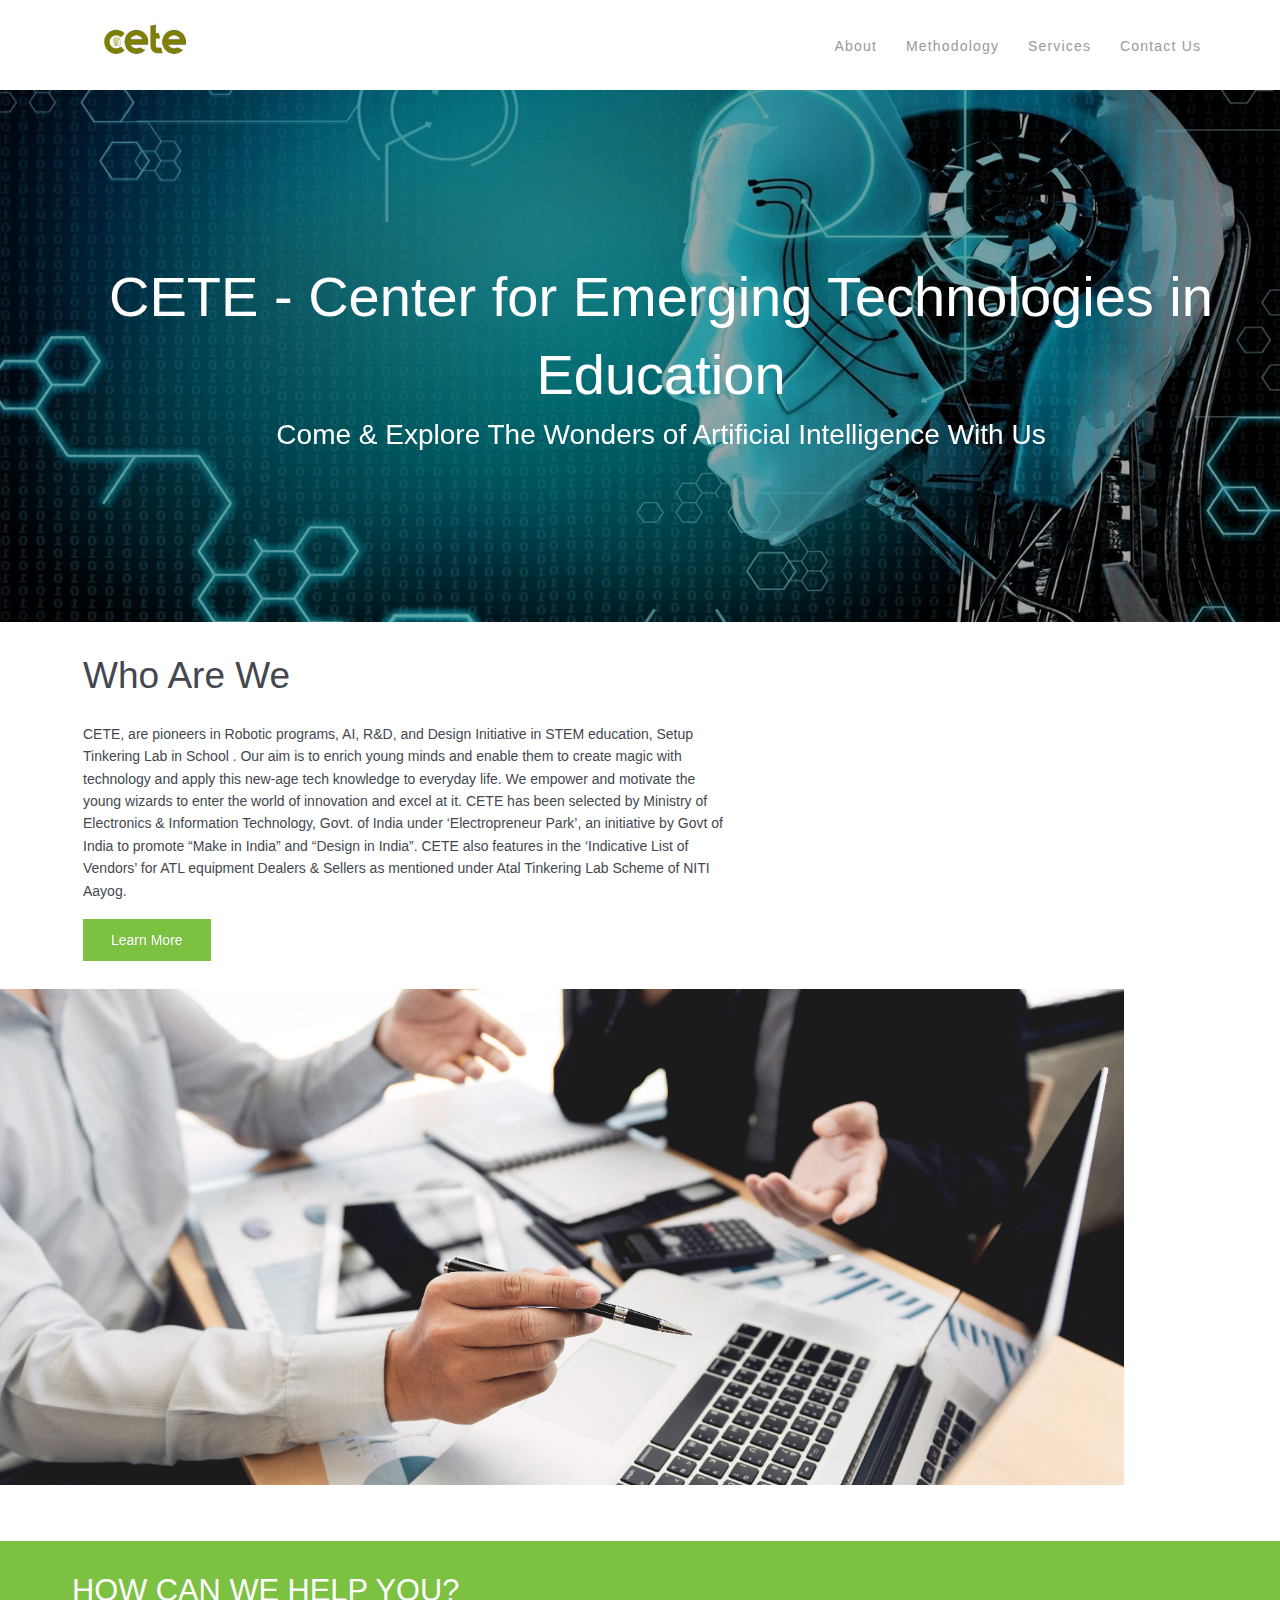
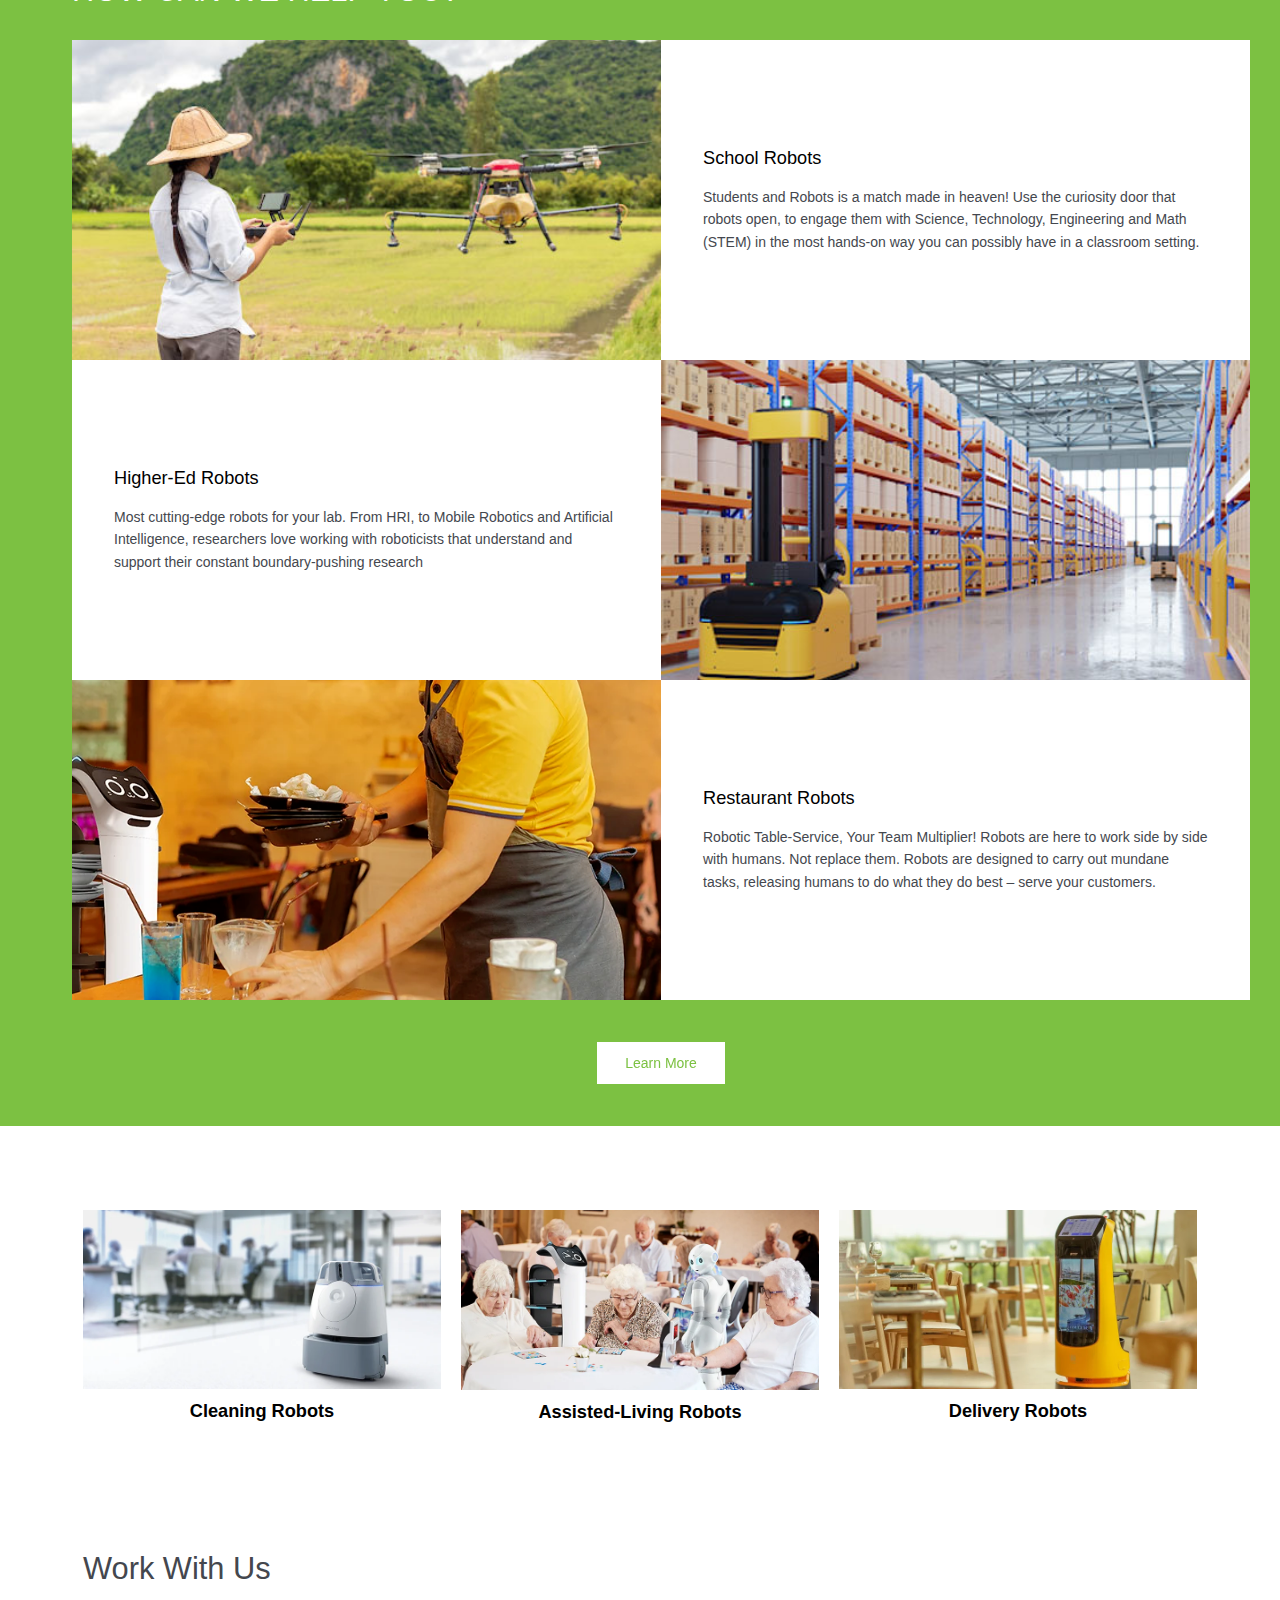
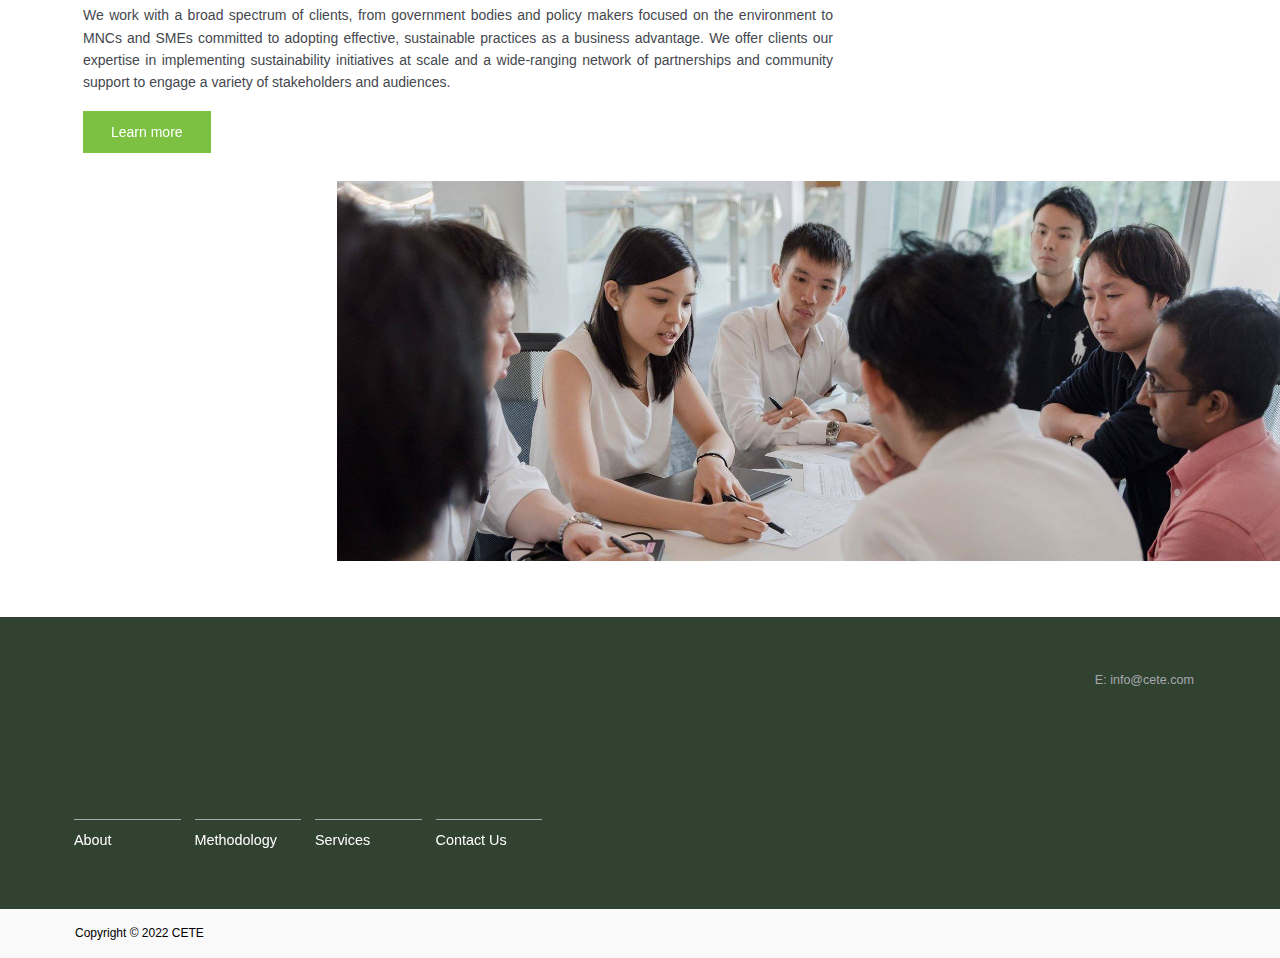
==== commit 8b7f58c5: "Add files via upload" ====
--- a/index.htm
+++ b/index.htm
@@ -152,7 +152,18 @@
   <div id="cs-content" class="cs-content"><section class="x-section e56-1 m1k-0 m1k-1 m1k-2 m1k-3 m1k-4 x-force-full-width"><div class="x-bg" aria-hidden="true"><div class="x-bg-layer-lower-image" data-x-element-bg-layer="{&quot;parallaxSize&quot;:&quot;100%&quot;,&quot;parallaxDir&quot;:&quot;v&quot;,&quot;parallaxRev&quot;:false}" style=" background-image: url(wp-content/uploads/2021/12/1.png); background-repeat: no-repeat; background-position: center center; background-size: cover;"></div><div class="x-bg-layer-upper-color" style=" background-color: rgba(0, 0, 0, 0.35);"></div></div><div class="x-row x-container max width e56-2 m1k-e m1k-f m1k-g m1k-h m1k-i m1k-j"><div class="x-row-inner"><div class="x-col e56-3 m1k-z m1k-10 m1k-11"><div class="x-text x-text-headline e56-4 m1k-19 m1k-1a m1k-1b m1k-1c m1k-1d m1k-1e"><div class="x-text-content"><div class="x-text-content-text"><h3 class="x-text-content-text-primary">CETE - Center for Emerging Technologies in Education</h3></div></div></div><div class="x-text x-text-headline e56-5 m1k-19 m1k-1a m1k-1b m1k-1c m1k-1e m1k-1f"><div class="x-text-content"><div class="x-text-content-text"><h4 class="x-text-content-text-primary">
     Come & Explore The Wonders of Artificial Intelligence With Us</h4></div></div></div></div></div></div></section><div class="x-section e56-6 m1k-0 m1k-4 m1k-5 m1k-6 m1k-7 m1k-8"><div class="x-row e56-7 m1k-g m1k-h m1k-i m1k-k m1k-l m1k-m m1k-n m1k-o m1k-p"><div class="x-row-inner"><div class="x-col e56-8 m1k-z m1k-10 m1k-11"><div class="x-text x-text-headline e56-9 m1k-1a m1k-1c m1k-1g m1k-1h m1k-1i m1k-1j"><div class="x-text-content"><div class="x-text-content-text"><h1 class="x-text-content-text-primary">Who Are We</h1></div></div></div><div class="x-text e56-10 m1k-1p m1k-1q"><p>CETE, are pioneers in Robotic programs, AI, R&D, and Design Initiative in STEM education, Setup Tinkering Lab in School . Our aim is to enrich young minds and enable them to create magic with technology and apply this new-age tech knowledge to everyday life. We empower and motivate the young wizards to enter the world of innovation and excel at it.
 
-      CETE has been selected by Ministry of Electronics & Information Technology, Govt. of India under ‘Electropreneur Park’, an initiative by Govt of India to promote “Make in India” and “Design in India”. CETE also features in the ‘Indicative List of Vendors’ for ATL equipment Dealers & Sellers as mentioned under Atal Tinkering Lab Scheme of NITI Aayog.</p></div><a class="x-anchor x-anchor-button e56-11 m1k-1s m1k-1t" tabindex="0" href="about/index.htm"><div class="x-anchor-content"><div class="x-anchor-text"><span class="x-anchor-text-primary">Learn More</span></div></div></a></div></div></div></div><div class="x-section e56-12 m1k-0 m1k-2 m1k-4 m1k-9 m1k-a x-force-full-width"><div class="x-row e56-13 m1k-e m1k-g m1k-h m1k-i m1k-m m1k-o m1k-p m1k-q m1k-r m1k-s m1k-t"><div class="x-row-inner"><div class="x-col e56-14 m1k-z m1k-10 m1k-11"><span class="x-image e56-15 m1k-1v m1k-1w m1k-1x"><img src="wp-content/uploads/2021/12/125205643_xl.jpg" width="1600" height="706" alt="Image" loading="lazy"></span></div></div></div></div><div class="x-section e56-16 m1k-0 m1k-3 m1k-4 m1k-5 m1k-6 m1k-b x-force-full-width x-rtl"><div class="x-row e56-17 m1k-e m1k-f m1k-g m1k-h m1k-i m1k-j"><div class="x-row-inner"><div class="x-col e56-18 m1k-z m1k-10 m1k-11"><div class="x-text x-text-headline e56-19 m1k-1a m1k-1c m1k-1g m1k-1i m1k-1k m1k-1l"><div class="x-text-content"><div class="x-text-content-text"><h3 class="x-text-content-text-primary">How We Help Clients</h3></div></div></div></div></div></div><div class="x-row e56-20 m1k-f m1k-g m1k-h m1k-k m1k-o m1k-p m1k-q m1k-s m1k-u m1k-v"><div class="x-row-inner"><div class="x-col e56-21 m1k-10 m1k-11 m1k-12 m1k-13 m1k-14"><div class="x-bg" aria-hidden="true"><div class="x-bg-layer-lower-image" style=" background-image: url(wp-content/uploads/2021/12/1-1.jpg); background-repeat: no-repeat; background-position: center; background-size: cover;"></div></div></div><div class="x-col e56-22 m1k-z m1k-10 m1k-15 m1k-16"><div class="x-div e56-23 m1k-1z"><div class="x-text x-text-headline e56-24 m1k-19 m1k-1a m1k-1c m1k-1d m1k-1m m1k-1n"><div class="x-text-content"><div class="x-text-content-text"><h4 class="x-text-content-text-primary">We Apply Innovation and Sustainability Together</h4></div></div></div><hr class="x-line e56-25 m1k-20 m1k-21"><div class="x-text e56-26 m1k-1q">Given the right tools, all businesses can be innovative. Using the agile first principles thinking methodology, we ideate creative practical solutions across Social, Economic, and Environment pillars and use our implementation expertise to deliver impactful solutions for the 3P (Public, Private, and People) sector. </div></div></div></div></div><div class="x-row e56-27 m1k-f m1k-g m1k-i m1k-k m1k-o m1k-p m1k-s m1k-v m1k-w"><div class="x-row-inner"><div class="x-col e56-28 m1k-10 m1k-11 m1k-12 m1k-13 m1k-17"><div class="x-bg" aria-hidden="true"><div class="x-bg-layer-lower-image" style=" background-image: url(wp-content/uploads/2021/12/2-1.jpg); background-repeat: no-repeat; background-position: center; background-size: cover;"></div></div></div><div class="x-col e56-29 m1k-z m1k-10 m1k-15"><div class="x-div e56-30 m1k-1z"><div class="x-text x-text-headline e56-31 m1k-19 m1k-1a m1k-1c m1k-1d m1k-1m m1k-1n"><div class="x-text-content"><div class="x-text-content-text"><h4 class="x-text-content-text-primary">We Test and Implement Solutions at Scale </h4></div></div></div><hr class="x-line e56-32 m1k-20 m1k-21"><div class="x-text e56-33 m1k-1q">Our strength lies in our ability to move from the ground to the boardroom seamlessly and drafting frictionless, easily deployed transition plans. By methodologying problems holistically, we work with clients to develop a sustainable solution that boosts both their business profile and bottom line. </div></div></div></div></div><div class="x-row e56-34 m1k-f m1k-g m1k-h m1k-i m1k-k m1k-o m1k-p m1k-s m1k-v"><div class="x-row-inner"><div class="x-col e56-35 m1k-10 m1k-11 m1k-12 m1k-13 m1k-17"><div class="x-bg" aria-hidden="true"><div class="x-bg-layer-lower-image" style=" background-image: url(wp-content/uploads/2021/12/3-1.jpg); background-repeat: no-repeat; background-position: top center; background-size: cover;"></div></div></div><div class="x-col e56-36 m1k-z m1k-10 m1k-12 m1k-15"><div class="x-div e56-37 m1k-1z"><div class="x-text x-text-headline e56-38 m1k-19 m1k-1a m1k-1c m1k-1d m1k-1m m1k-1n"><div class="x-text-content"><div class="x-text-content-text"><h4 class="x-text-content-text-primary">We Mobilise Communities and Partnerships </h4></div></div></div><hr class="x-line e56-39 m1k-20 m1k-21"><div class="x-text e56-40 m1k-1q">Beyond our expertise in Futures Thinking, Trends Spotting and Open Innovation, we are able to leverage our network of partners in the public and private sector in providing our clients a springboard to meet their objectives. </div></div></div></div></div><div class="x-row x-container max width e56-41 m1k-e m1k-f m1k-g m1k-h m1k-i m1k-j"><div class="x-row-inner"><div class="x-col e56-42 m1k-z m1k-10 m1k-11 m1k-18"><hr class="x-line e56-43 m1k-21 m1k-22"><a class="x-anchor x-anchor-button e56-44 m1k-1t m1k-1u" tabindex="0" href="methodology/index.htm"><div class="x-anchor-content"><div class="x-anchor-text"><span class="x-anchor-text-primary">Learn More</span></div></div></a></div></div></div></div><div class="x-section e56-45 m1k-0 m1k-5 m1k-6 m1k-7 m1k-8 m1k-c"><div class="x-row e56-46 m1k-e m1k-f m1k-g m1k-h m1k-i m1k-p m1k-t m1k-x"><div class="x-row-inner"><div class="x-col e56-47 m1k-z m1k-10 m1k-11"><div class="x-text x-text-headline e56-48 m1k-19 m1k-1a m1k-1c m1k-1i m1k-1j m1k-1l"><div class="x-text-content"><div class="x-text-content-text"><h3 class="x-text-content-text-primary">Our Focus Areas</h3></div></div></div><hr class="x-line e56-49 m1k-20 m1k-21"><div class="x-text e56-50 m1k-1q"><p>We are known for our unique methodology in addressing Sustainability and have three broad focus areas where we offer our expertise and capabilities to clients.</p></div><hr class="x-line e56-51 m1k-21 m1k-22"><div class="x-row e56-52 m1k-e m1k-f m1k-g m1k-h m1k-i m1k-j m1k-o m1k-y"><div class="x-row-inner"><div class="x-col e56-53 m1k-z m1k-10 m1k-11"><a class="x-image e56-54 m1k-1v hover-zoom" href="services/index.htm#mainServices"><img src="wp-content/uploads/2021/12/1.jpg" width="650" height="650" alt="Image" loading="lazy"></a><div class="x-text x-text-headline e56-55 m1k-19 m1k-1a m1k-1e m1k-1n m1k-1o"><div class="x-text-content"><div class="x-text-content-text"><h4 class="x-text-content-text-primary">In-House Innovation Capacity Building</h4></div></div></div></div><div class="x-col e56-56 m1k-z m1k-10 m1k-11"><a class="x-image e56-57 m1k-1v hover-zoom" href="services/index.htm#mainServices"><img src="wp-content/uploads/2021/12/2.jpg" width="650" height="650" alt="Image" loading="lazy"></a><div class="x-text x-text-headline e56-58 m1k-19 m1k-1a m1k-1e m1k-1n m1k-1o"><div class="x-text-content"><div class="x-text-content-text"><h4 class="x-text-content-text-primary">Exploring New Business Ideas around Sustainability</h4></div></div></div></div><div class="x-col e56-59 m1k-z m1k-10 m1k-11"><a class="x-image e56-60 m1k-1v hover-zoom" href="services/index.htm#mainServices"><img src="wp-content/uploads/2021/12/3.jpg" width="650" height="650" alt="Image" loading="lazy"></a><div class="x-text x-text-headline e56-61 m1k-19 m1k-1a m1k-1e m1k-1n m1k-1o"><div class="x-text-content"><div class="x-text-content-text"><h4 class="x-text-content-text-primary">Integration of AI & IoT to Advance Sustainability </h4></div></div></div></div></div></div><hr class="x-line e56-62 m1k-21 m1k-23"><hr class="x-line e56-63 m1k-21 m1k-23"><div class="x-text x-text-headline e56-64 m1k-19 m1k-1a m1k-1c m1k-1i m1k-1j m1k-1l"><div class="x-text-content"><div class="x-text-content-text"><h3 class="x-text-content-text-primary">Work With Us</h3></div></div></div><hr class="x-line e56-65 m1k-20 m1k-21"><div class="x-text e56-66 m1k-1q m1k-1r">We work with a broad spectrum of clients, from government bodies and policy makers focused on the environment to MNCs and SMEs committed to adopting effective, sustainable practices as a business advantage. We offer clients our expertise in implementing sustainability initiatives at scale and a wide-ranging network of partnerships and community support to engage a variety of stakeholders and audiences.</div><a class="x-anchor x-anchor-button e56-67 m1k-1s m1k-1t" tabindex="0" href="services/index.htm"><div class="x-anchor-content"><div class="x-anchor-text"><span class="x-anchor-text-primary">Learn more</span></div></div></a></div></div></div></div><div class="x-section e56-68 m1k-0 m1k-4 m1k-6 m1k-8 m1k-9 x-force-full-width"><div class="x-row e56-69 m1k-g m1k-h m1k-i m1k-k m1k-m m1k-n m1k-o m1k-p"><div class="x-row-inner"><div class="x-col e56-70 m1k-z m1k-10 m1k-11"><span class="x-image e56-71 m1k-1v m1k-1w m1k-1y m1k-d"><img src="wp-content/uploads/2021/12/index-footer.jpg" width="1920" height="754" alt="Image" loading="lazy"></span><hr class="x-line e56-72 m1k-21 m1k-24"></div></div></div></div></div>
+      CETE has been selected by Ministry of Electronics & Information Technology, Govt. of India under ‘Electropreneur Park’, an initiative by Govt of India to promote “Make in India” and “Design in India”. CETE also features in the ‘Indicative List of Vendors’ for ATL equipment Dealers & Sellers as mentioned under Atal Tinkering Lab Scheme of NITI Aayog.</p></div><a class="x-anchor x-anchor-button e56-11 m1k-1s m1k-1t" tabindex="0" href="about/index.htm"><div class="x-anchor-content"><div class="x-anchor-text"><span class="x-anchor-text-primary">Learn More</span></div></div></a></div></div></div></div><div class="x-section e56-12 m1k-0 m1k-2 m1k-4 m1k-9 m1k-a x-force-full-width"><div class="x-row e56-13 m1k-e m1k-g m1k-h m1k-i m1k-m m1k-o m1k-p m1k-q m1k-r m1k-s m1k-t"><div class="x-row-inner"><div class="x-col e56-14 m1k-z m1k-10 m1k-11"><span class="x-image e56-15 m1k-1v m1k-1w m1k-1x"><img src="wp-content/uploads/2021/12/125205643_xl.jpg" width="1600" height="706" alt="Image" loading="lazy"></span></div></div></div></div><div class="x-section e56-16 m1k-0 m1k-3 m1k-4 m1k-5 m1k-6 m1k-b x-force-full-width x-rtl"><div class="x-row e56-17 m1k-e m1k-f m1k-g m1k-h m1k-i m1k-j"><div class="x-row-inner"><div class="x-col e56-18 m1k-z m1k-10 m1k-11"><div class="x-text x-text-headline e56-19 m1k-1a m1k-1c m1k-1g m1k-1i m1k-1k m1k-1l"><div class="x-text-content"><div class="x-text-content-text"><h3 class="x-text-content-text-primary">HOW CAN WE HELP YOU? 
+      </h3></div></div></div></div></div></div><div class="x-row e56-20 m1k-f m1k-g m1k-h m1k-k m1k-o m1k-p m1k-q m1k-s m1k-u m1k-v"><div class="x-row-inner"><div class="x-col e56-21 m1k-10 m1k-11 m1k-12 m1k-13 m1k-14"><div class="x-bg" aria-hidden="true"><div class="x-bg-layer-lower-image" style=" background-image: url(wp-content/uploads/2021/12/1-1.jpg); background-repeat: no-repeat; background-position: center; background-size: cover;"></div></div></div><div class="x-col e56-22 m1k-z m1k-10 m1k-15 m1k-16"><div class="x-div e56-23 m1k-1z"><div class="x-text x-text-headline e56-24 m1k-19 m1k-1a m1k-1c m1k-1d m1k-1m m1k-1n"><div class="x-text-content"><div class="x-text-content-text"><h4 class="x-text-content-text-primary">School Robots</h4></div></div></div><hr class="x-line e56-25 m1k-20 m1k-21"><div class="x-text e56-26 m1k-1q">Students and Robots is a match made in heaven!
+
+ 
+
+        Use the curiosity door that robots open, to engage them with Science, Technology, Engineering and Math (STEM) in the most hands-on way you can possibly have in a classroom setting. </div></div></div></div></div><div class="x-row e56-27 m1k-f m1k-g m1k-i m1k-k m1k-o m1k-p m1k-s m1k-v m1k-w"><div class="x-row-inner"><div class="x-col e56-28 m1k-10 m1k-11 m1k-12 m1k-13 m1k-17"><div class="x-bg" aria-hidden="true"><div class="x-bg-layer-lower-image" style=" background-image: url(wp-content/uploads/2021/12/2-1.jpg); background-repeat: no-repeat; background-position: center; background-size: cover;"></div></div></div><div class="x-col e56-29 m1k-z m1k-10 m1k-15"><div class="x-div e56-30 m1k-1z"><div class="x-text x-text-headline e56-31 m1k-19 m1k-1a m1k-1c m1k-1d m1k-1m m1k-1n"><div class="x-text-content"><div class="x-text-content-text"><h4 class="x-text-content-text-primary">Higher-Ed Robots </h4></div></div></div><hr class="x-line e56-32 m1k-20 m1k-21"><div class="x-text e56-33 m1k-1q">Most cutting-edge robots for your lab.
+
+ 
+
+          From HRI, to Mobile Robotics and Artificial Intelligence, researchers love working with roboticists that understand and support their constant boundary-pushing research</div></div></div></div></div><div class="x-row e56-34 m1k-f m1k-g m1k-h m1k-i m1k-k m1k-o m1k-p m1k-s m1k-v"><div class="x-row-inner"><div class="x-col e56-35 m1k-10 m1k-11 m1k-12 m1k-13 m1k-17"><div class="x-bg" aria-hidden="true"><div class="x-bg-layer-lower-image" style=" background-image: url(wp-content/uploads/2021/12/8.png); background-repeat: no-repeat; background-position: top center; background-size: cover;"></div></div></div><div class="x-col e56-36 m1k-z m1k-10 m1k-12 m1k-15"><div class="x-div e56-37 m1k-1z"><div class="x-text x-text-headline e56-38 m1k-19 m1k-1a m1k-1c m1k-1d m1k-1m m1k-1n"><div class="x-text-content"><div class="x-text-content-text"><h4 class="x-text-content-text-primary">Restaurant Robots </h4></div></div></div><hr class="x-line e56-39 m1k-20 m1k-21"><div class="x-text e56-40 m1k-1q">Robotic Table-Service, Your Team Multiplier!
+
+            Robots are here to work side by side with humans. Not replace them. Robots are designed to carry out mundane tasks, releasing humans to do what they do best – serve your customers.</div></div></div></div></div><div class="x-row x-container max width e56-41 m1k-e m1k-f m1k-g m1k-h m1k-i m1k-j"><div class="x-row-inner"><div class="x-col e56-42 m1k-z m1k-10 m1k-11 m1k-18"><hr class="x-line e56-43 m1k-21 m1k-22"><a class="x-anchor x-anchor-button e56-44 m1k-1t m1k-1u" tabindex="0" href="methodology/index.htm"><div class="x-anchor-content"><div class="x-anchor-text"><span class="x-anchor-text-primary">Learn More</span></div></div></a></div></div></div></div><div class="x-section e56-45 m1k-0 m1k-5 m1k-6 m1k-7 m1k-8 m1k-c"><div class="x-row e56-46 m1k-e m1k-f m1k-g m1k-h m1k-i m1k-p m1k-t m1k-x"><div class="x-row-inner"><div class="x-col e56-47 m1k-z m1k-10 m1k-11"><div class="x-text x-text-headline e56-48 m1k-19 m1k-1a m1k-1c m1k-1i m1k-1j m1k-1l"><div class="x-text-content"><div class="x-text-content-text"></div></div></div><hr class="x-line e56-49 m1k-20 m1k-21"><div class="x-text e56-50 m1k-1q"></div><hr class="x-line e56-51 m1k-21 m1k-22"><div class="x-row e56-52 m1k-e m1k-f m1k-g m1k-h m1k-i m1k-j m1k-o m1k-y"><div class="x-row-inner"><div class="x-col e56-53 m1k-z m1k-10 m1k-11"><a class="x-image e56-54 m1k-1v hover-zoom" href="services/index.htm#mainServices"><img src="wp-content/uploads/2021/12/1.webp" width="650" height="650" alt="Image" loading="lazy"></a><div class="x-text x-text-headline e56-55 m1k-19 m1k-1a m1k-1e m1k-1n m1k-1o"><div class="x-text-content"><div class="x-text-content-text"><h4 class="x-text-content-text-primary">Cleaning Robots</h4></div></div></div></div><div class="x-col e56-56 m1k-z m1k-10 m1k-11"><a class="x-image e56-57 m1k-1v hover-zoom" href="services/index.htm#mainServices"><img src="wp-content/uploads/2021/12/2.webp" width="650" height="650" alt="Image" loading="lazy"></a><div class="x-text x-text-headline e56-58 m1k-19 m1k-1a m1k-1e m1k-1n m1k-1o"><div class="x-text-content"><div class="x-text-content-text"><h4 class="x-text-content-text-primary">Assisted-Living Robots</h4></div></div></div></div><div class="x-col e56-59 m1k-z m1k-10 m1k-11"><a class="x-image e56-60 m1k-1v hover-zoom" href="services/index.htm#mainServices"><img src="wp-content/uploads/2021/12/3.webp" width="650" height="650" alt="Image" loading="lazy"></a><div class="x-text x-text-headline e56-61 m1k-19 m1k-1a m1k-1e m1k-1n m1k-1o"><div class="x-text-content"><div class="x-text-content-text"><h4 class="x-text-content-text-primary">Delivery Robots</h4></div></div></div></div></div></div><hr class="x-line e56-62 m1k-21 m1k-23"><hr class="x-line e56-63 m1k-21 m1k-23"><div class="x-text x-text-headline e56-64 m1k-19 m1k-1a m1k-1c m1k-1i m1k-1j m1k-1l"><div class="x-text-content"><div class="x-text-content-text"><h3 class="x-text-content-text-primary">Work With Us</h3></div></div></div><hr class="x-line e56-65 m1k-20 m1k-21"><div class="x-text e56-66 m1k-1q m1k-1r">We work with a broad spectrum of clients, from government bodies and policy makers focused on the environment to MNCs and SMEs committed to adopting effective, sustainable practices as a business advantage. We offer clients our expertise in implementing sustainability initiatives at scale and a wide-ranging network of partnerships and community support to engage a variety of stakeholders and audiences.</div><a class="x-anchor x-anchor-button e56-67 m1k-1s m1k-1t" tabindex="0" href="services/index.htm"><div class="x-anchor-content"><div class="x-anchor-text"><span class="x-anchor-text-primary">Learn more</span></div></div></a></div></div></div></div><div class="x-section e56-68 m1k-0 m1k-4 m1k-6 m1k-8 m1k-9 x-force-full-width"><div class="x-row e56-69 m1k-g m1k-h m1k-i m1k-k m1k-m m1k-n m1k-o m1k-p"><div class="x-row-inner"><div class="x-col e56-70 m1k-z m1k-10 m1k-11"><span class="x-image e56-71 m1k-1v m1k-1w m1k-1y m1k-d"><img src="wp-content/uploads/2021/12/index-footer.jpg" width="1920" height="754" alt="Image" loading="lazy"></span><hr class="x-line e56-72 m1k-21 m1k-24"></div></div></div></div></div>
   
 
 </div>
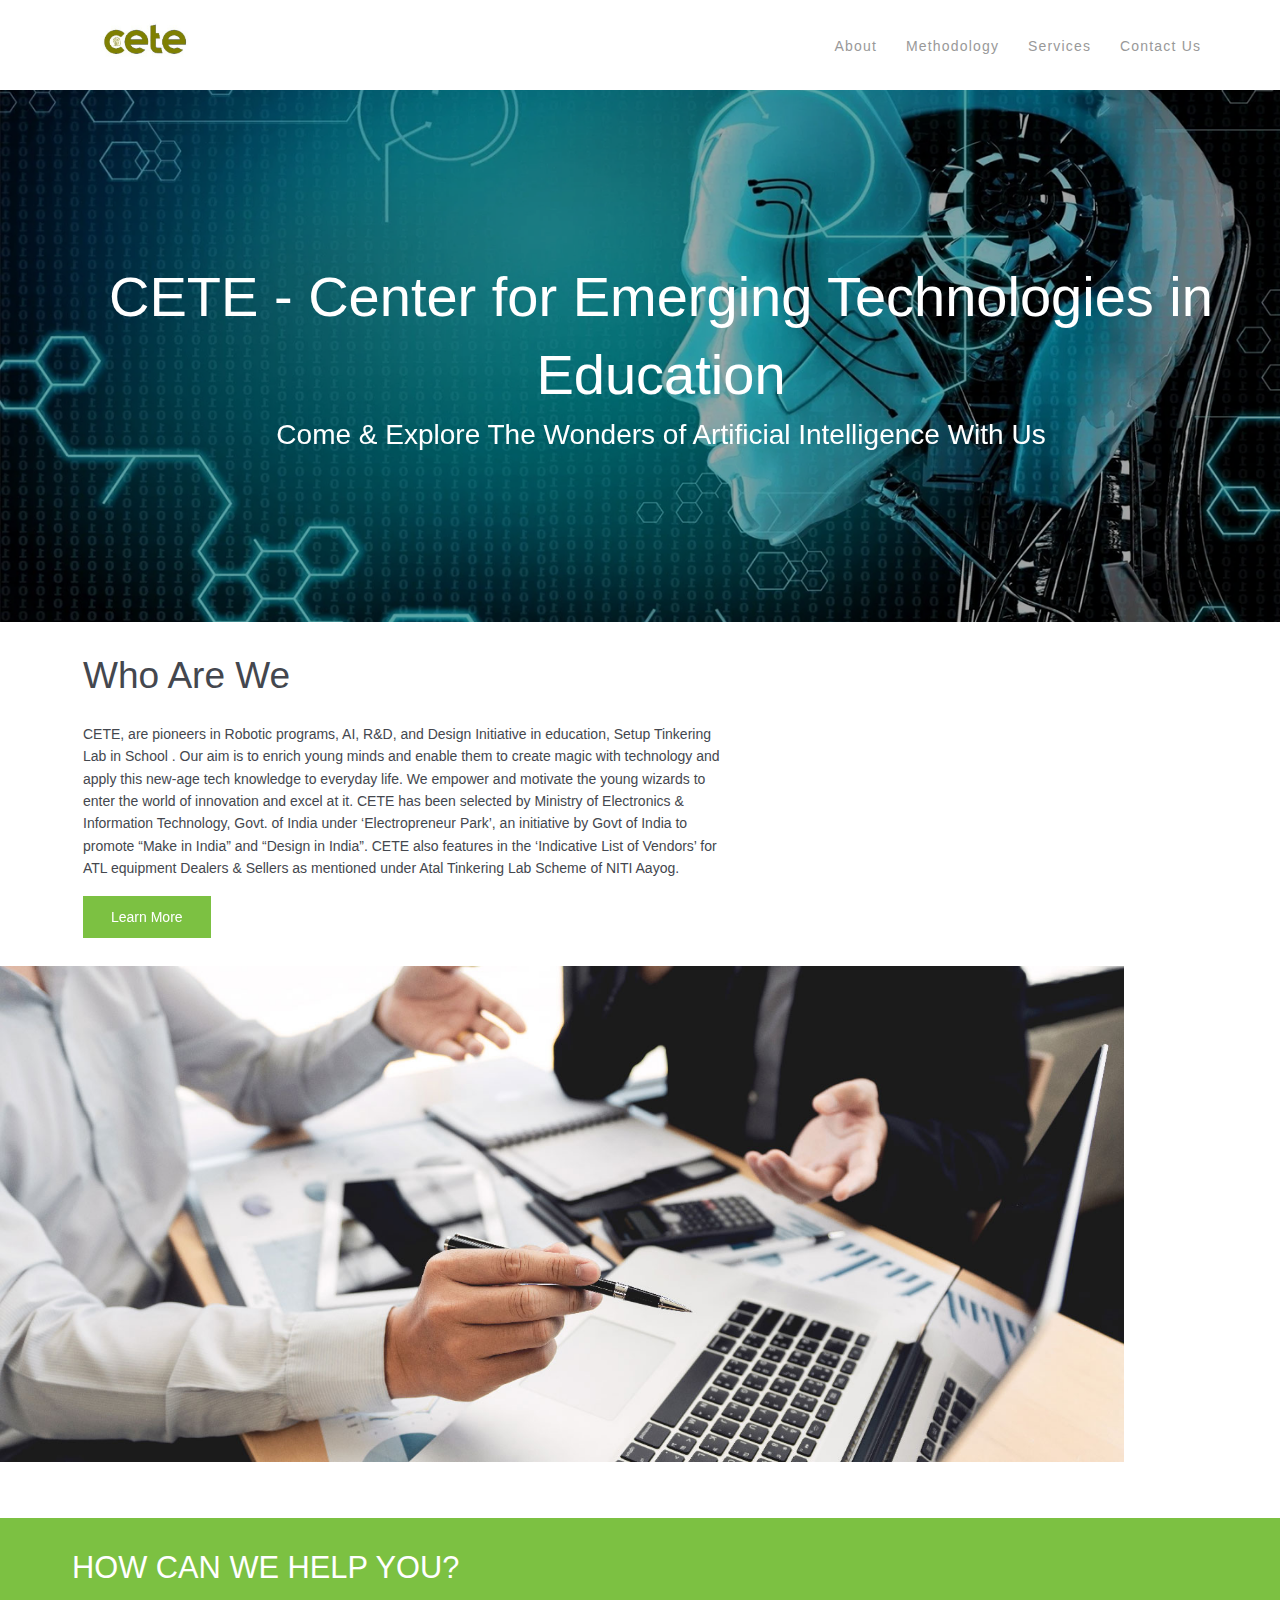
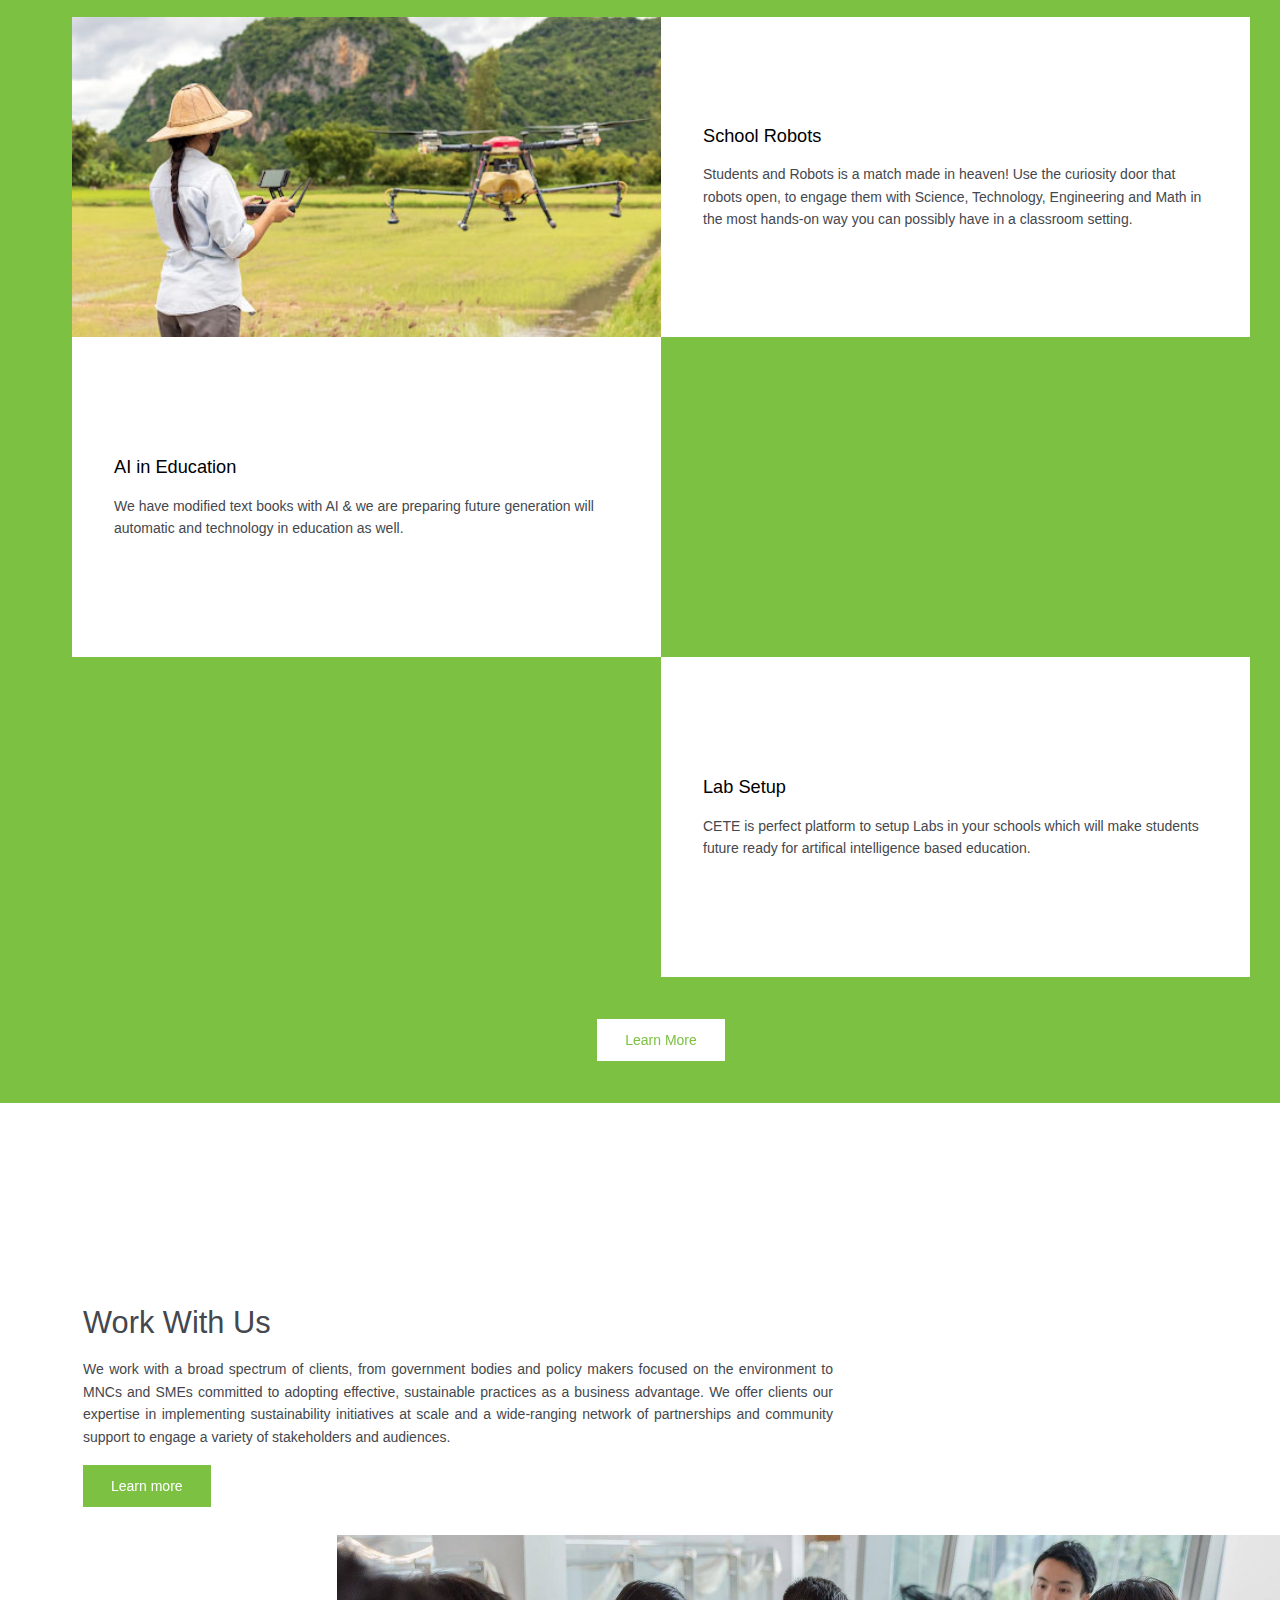
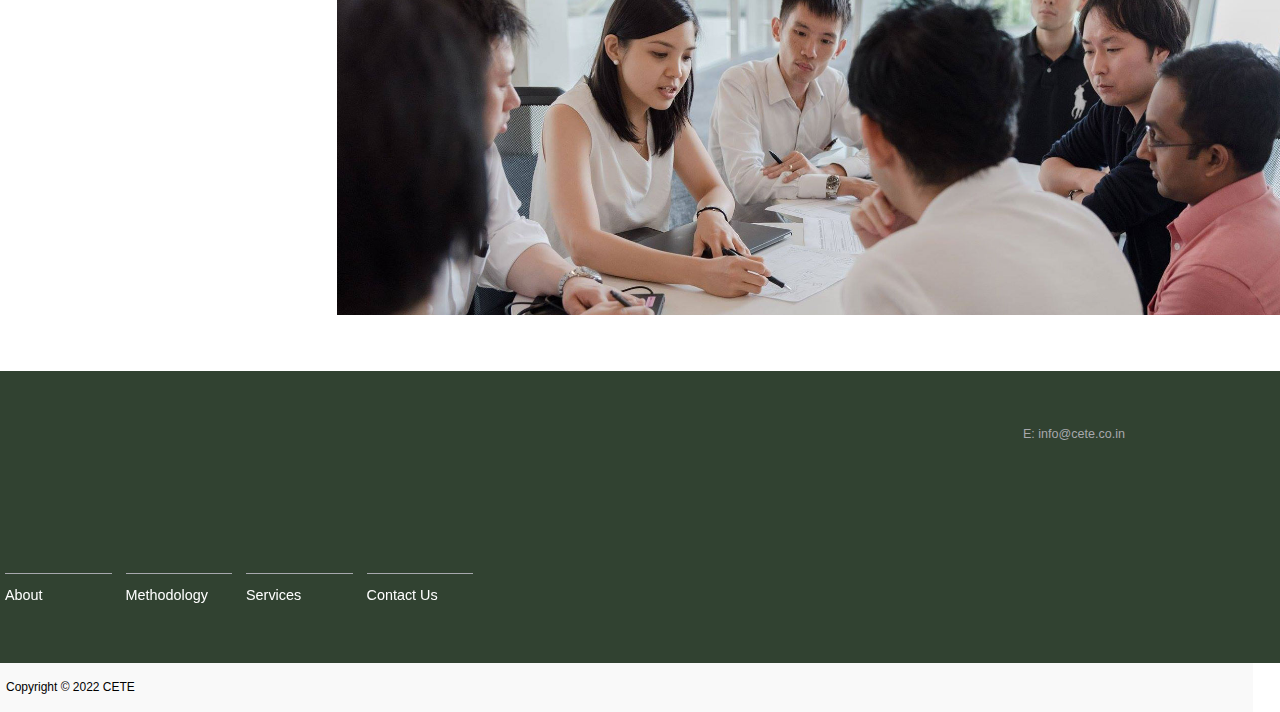
==== commit 6db73fb2: "Add files via upload" ====
--- a/index.htm
+++ b/index.htm
@@ -150,20 +150,14 @@
 
 
   <div id="cs-content" class="cs-content"><section class="x-section e56-1 m1k-0 m1k-1 m1k-2 m1k-3 m1k-4 x-force-full-width"><div class="x-bg" aria-hidden="true"><div class="x-bg-layer-lower-image" data-x-element-bg-layer="{&quot;parallaxSize&quot;:&quot;100%&quot;,&quot;parallaxDir&quot;:&quot;v&quot;,&quot;parallaxRev&quot;:false}" style=" background-image: url(wp-content/uploads/2021/12/1.png); background-repeat: no-repeat; background-position: center center; background-size: cover;"></div><div class="x-bg-layer-upper-color" style=" background-color: rgba(0, 0, 0, 0.35);"></div></div><div class="x-row x-container max width e56-2 m1k-e m1k-f m1k-g m1k-h m1k-i m1k-j"><div class="x-row-inner"><div class="x-col e56-3 m1k-z m1k-10 m1k-11"><div class="x-text x-text-headline e56-4 m1k-19 m1k-1a m1k-1b m1k-1c m1k-1d m1k-1e"><div class="x-text-content"><div class="x-text-content-text"><h3 class="x-text-content-text-primary">CETE - Center for Emerging Technologies in Education</h3></div></div></div><div class="x-text x-text-headline e56-5 m1k-19 m1k-1a m1k-1b m1k-1c m1k-1e m1k-1f"><div class="x-text-content"><div class="x-text-content-text"><h4 class="x-text-content-text-primary">
-    Come & Explore The Wonders of Artificial Intelligence With Us</h4></div></div></div></div></div></div></section><div class="x-section e56-6 m1k-0 m1k-4 m1k-5 m1k-6 m1k-7 m1k-8"><div class="x-row e56-7 m1k-g m1k-h m1k-i m1k-k m1k-l m1k-m m1k-n m1k-o m1k-p"><div class="x-row-inner"><div class="x-col e56-8 m1k-z m1k-10 m1k-11"><div class="x-text x-text-headline e56-9 m1k-1a m1k-1c m1k-1g m1k-1h m1k-1i m1k-1j"><div class="x-text-content"><div class="x-text-content-text"><h1 class="x-text-content-text-primary">Who Are We</h1></div></div></div><div class="x-text e56-10 m1k-1p m1k-1q"><p>CETE, are pioneers in Robotic programs, AI, R&D, and Design Initiative in STEM education, Setup Tinkering Lab in School . Our aim is to enrich young minds and enable them to create magic with technology and apply this new-age tech knowledge to everyday life. We empower and motivate the young wizards to enter the world of innovation and excel at it.
+    Come & Explore The Wonders of Artificial Intelligence With Us</h4></div></div></div></div></div></div></section><div class="x-section e56-6 m1k-0 m1k-4 m1k-5 m1k-6 m1k-7 m1k-8"><div class="x-row e56-7 m1k-g m1k-h m1k-i m1k-k m1k-l m1k-m m1k-n m1k-o m1k-p"><div class="x-row-inner"><div class="x-col e56-8 m1k-z m1k-10 m1k-11"><div class="x-text x-text-headline e56-9 m1k-1a m1k-1c m1k-1g m1k-1h m1k-1i m1k-1j"><div class="x-text-content"><div class="x-text-content-text"><h1 class="x-text-content-text-primary">Who Are We</h1></div></div></div><div class="x-text e56-10 m1k-1p m1k-1q"><p>CETE, are pioneers in Robotic programs, AI, R&D, and Design Initiative in education, Setup Tinkering Lab in School . Our aim is to enrich young minds and enable them to create magic with technology and apply this new-age tech knowledge to everyday life. We empower and motivate the young wizards to enter the world of innovation and excel at it.
 
       CETE has been selected by Ministry of Electronics & Information Technology, Govt. of India under ‘Electropreneur Park’, an initiative by Govt of India to promote “Make in India” and “Design in India”. CETE also features in the ‘Indicative List of Vendors’ for ATL equipment Dealers & Sellers as mentioned under Atal Tinkering Lab Scheme of NITI Aayog.</p></div><a class="x-anchor x-anchor-button e56-11 m1k-1s m1k-1t" tabindex="0" href="about/index.htm"><div class="x-anchor-content"><div class="x-anchor-text"><span class="x-anchor-text-primary">Learn More</span></div></div></a></div></div></div></div><div class="x-section e56-12 m1k-0 m1k-2 m1k-4 m1k-9 m1k-a x-force-full-width"><div class="x-row e56-13 m1k-e m1k-g m1k-h m1k-i m1k-m m1k-o m1k-p m1k-q m1k-r m1k-s m1k-t"><div class="x-row-inner"><div class="x-col e56-14 m1k-z m1k-10 m1k-11"><span class="x-image e56-15 m1k-1v m1k-1w m1k-1x"><img src="wp-content/uploads/2021/12/125205643_xl.jpg" width="1600" height="706" alt="Image" loading="lazy"></span></div></div></div></div><div class="x-section e56-16 m1k-0 m1k-3 m1k-4 m1k-5 m1k-6 m1k-b x-force-full-width x-rtl"><div class="x-row e56-17 m1k-e m1k-f m1k-g m1k-h m1k-i m1k-j"><div class="x-row-inner"><div class="x-col e56-18 m1k-z m1k-10 m1k-11"><div class="x-text x-text-headline e56-19 m1k-1a m1k-1c m1k-1g m1k-1i m1k-1k m1k-1l"><div class="x-text-content"><div class="x-text-content-text"><h3 class="x-text-content-text-primary">HOW CAN WE HELP YOU? 
       </h3></div></div></div></div></div></div><div class="x-row e56-20 m1k-f m1k-g m1k-h m1k-k m1k-o m1k-p m1k-q m1k-s m1k-u m1k-v"><div class="x-row-inner"><div class="x-col e56-21 m1k-10 m1k-11 m1k-12 m1k-13 m1k-14"><div class="x-bg" aria-hidden="true"><div class="x-bg-layer-lower-image" style=" background-image: url(wp-content/uploads/2021/12/1-1.jpg); background-repeat: no-repeat; background-position: center; background-size: cover;"></div></div></div><div class="x-col e56-22 m1k-z m1k-10 m1k-15 m1k-16"><div class="x-div e56-23 m1k-1z"><div class="x-text x-text-headline e56-24 m1k-19 m1k-1a m1k-1c m1k-1d m1k-1m m1k-1n"><div class="x-text-content"><div class="x-text-content-text"><h4 class="x-text-content-text-primary">School Robots</h4></div></div></div><hr class="x-line e56-25 m1k-20 m1k-21"><div class="x-text e56-26 m1k-1q">Students and Robots is a match made in heaven!
 
  
 
-        Use the curiosity door that robots open, to engage them with Science, Technology, Engineering and Math (STEM) in the most hands-on way you can possibly have in a classroom setting. </div></div></div></div></div><div class="x-row e56-27 m1k-f m1k-g m1k-i m1k-k m1k-o m1k-p m1k-s m1k-v m1k-w"><div class="x-row-inner"><div class="x-col e56-28 m1k-10 m1k-11 m1k-12 m1k-13 m1k-17"><div class="x-bg" aria-hidden="true"><div class="x-bg-layer-lower-image" style=" background-image: url(wp-content/uploads/2021/12/2-1.jpg); background-repeat: no-repeat; background-position: center; background-size: cover;"></div></div></div><div class="x-col e56-29 m1k-z m1k-10 m1k-15"><div class="x-div e56-30 m1k-1z"><div class="x-text x-text-headline e56-31 m1k-19 m1k-1a m1k-1c m1k-1d m1k-1m m1k-1n"><div class="x-text-content"><div class="x-text-content-text"><h4 class="x-text-content-text-primary">Higher-Ed Robots </h4></div></div></div><hr class="x-line e56-32 m1k-20 m1k-21"><div class="x-text e56-33 m1k-1q">Most cutting-edge robots for your lab.
-
- 
-
-          From HRI, to Mobile Robotics and Artificial Intelligence, researchers love working with roboticists that understand and support their constant boundary-pushing research</div></div></div></div></div><div class="x-row e56-34 m1k-f m1k-g m1k-h m1k-i m1k-k m1k-o m1k-p m1k-s m1k-v"><div class="x-row-inner"><div class="x-col e56-35 m1k-10 m1k-11 m1k-12 m1k-13 m1k-17"><div class="x-bg" aria-hidden="true"><div class="x-bg-layer-lower-image" style=" background-image: url(wp-content/uploads/2021/12/8.png); background-repeat: no-repeat; background-position: top center; background-size: cover;"></div></div></div><div class="x-col e56-36 m1k-z m1k-10 m1k-12 m1k-15"><div class="x-div e56-37 m1k-1z"><div class="x-text x-text-headline e56-38 m1k-19 m1k-1a m1k-1c m1k-1d m1k-1m m1k-1n"><div class="x-text-content"><div class="x-text-content-text"><h4 class="x-text-content-text-primary">Restaurant Robots </h4></div></div></div><hr class="x-line e56-39 m1k-20 m1k-21"><div class="x-text e56-40 m1k-1q">Robotic Table-Service, Your Team Multiplier!
-
-            Robots are here to work side by side with humans. Not replace them. Robots are designed to carry out mundane tasks, releasing humans to do what they do best – serve your customers.</div></div></div></div></div><div class="x-row x-container max width e56-41 m1k-e m1k-f m1k-g m1k-h m1k-i m1k-j"><div class="x-row-inner"><div class="x-col e56-42 m1k-z m1k-10 m1k-11 m1k-18"><hr class="x-line e56-43 m1k-21 m1k-22"><a class="x-anchor x-anchor-button e56-44 m1k-1t m1k-1u" tabindex="0" href="methodology/index.htm"><div class="x-anchor-content"><div class="x-anchor-text"><span class="x-anchor-text-primary">Learn More</span></div></div></a></div></div></div></div><div class="x-section e56-45 m1k-0 m1k-5 m1k-6 m1k-7 m1k-8 m1k-c"><div class="x-row e56-46 m1k-e m1k-f m1k-g m1k-h m1k-i m1k-p m1k-t m1k-x"><div class="x-row-inner"><div class="x-col e56-47 m1k-z m1k-10 m1k-11"><div class="x-text x-text-headline e56-48 m1k-19 m1k-1a m1k-1c m1k-1i m1k-1j m1k-1l"><div class="x-text-content"><div class="x-text-content-text"></div></div></div><hr class="x-line e56-49 m1k-20 m1k-21"><div class="x-text e56-50 m1k-1q"></div><hr class="x-line e56-51 m1k-21 m1k-22"><div class="x-row e56-52 m1k-e m1k-f m1k-g m1k-h m1k-i m1k-j m1k-o m1k-y"><div class="x-row-inner"><div class="x-col e56-53 m1k-z m1k-10 m1k-11"><a class="x-image e56-54 m1k-1v hover-zoom" href="services/index.htm#mainServices"><img src="wp-content/uploads/2021/12/1.webp" width="650" height="650" alt="Image" loading="lazy"></a><div class="x-text x-text-headline e56-55 m1k-19 m1k-1a m1k-1e m1k-1n m1k-1o"><div class="x-text-content"><div class="x-text-content-text"><h4 class="x-text-content-text-primary">Cleaning Robots</h4></div></div></div></div><div class="x-col e56-56 m1k-z m1k-10 m1k-11"><a class="x-image e56-57 m1k-1v hover-zoom" href="services/index.htm#mainServices"><img src="wp-content/uploads/2021/12/2.webp" width="650" height="650" alt="Image" loading="lazy"></a><div class="x-text x-text-headline e56-58 m1k-19 m1k-1a m1k-1e m1k-1n m1k-1o"><div class="x-text-content"><div class="x-text-content-text"><h4 class="x-text-content-text-primary">Assisted-Living Robots</h4></div></div></div></div><div class="x-col e56-59 m1k-z m1k-10 m1k-11"><a class="x-image e56-60 m1k-1v hover-zoom" href="services/index.htm#mainServices"><img src="wp-content/uploads/2021/12/3.webp" width="650" height="650" alt="Image" loading="lazy"></a><div class="x-text x-text-headline e56-61 m1k-19 m1k-1a m1k-1e m1k-1n m1k-1o"><div class="x-text-content"><div class="x-text-content-text"><h4 class="x-text-content-text-primary">Delivery Robots</h4></div></div></div></div></div></div><hr class="x-line e56-62 m1k-21 m1k-23"><hr class="x-line e56-63 m1k-21 m1k-23"><div class="x-text x-text-headline e56-64 m1k-19 m1k-1a m1k-1c m1k-1i m1k-1j m1k-1l"><div class="x-text-content"><div class="x-text-content-text"><h3 class="x-text-content-text-primary">Work With Us</h3></div></div></div><hr class="x-line e56-65 m1k-20 m1k-21"><div class="x-text e56-66 m1k-1q m1k-1r">We work with a broad spectrum of clients, from government bodies and policy makers focused on the environment to MNCs and SMEs committed to adopting effective, sustainable practices as a business advantage. We offer clients our expertise in implementing sustainability initiatives at scale and a wide-ranging network of partnerships and community support to engage a variety of stakeholders and audiences.</div><a class="x-anchor x-anchor-button e56-67 m1k-1s m1k-1t" tabindex="0" href="services/index.htm"><div class="x-anchor-content"><div class="x-anchor-text"><span class="x-anchor-text-primary">Learn more</span></div></div></a></div></div></div></div><div class="x-section e56-68 m1k-0 m1k-4 m1k-6 m1k-8 m1k-9 x-force-full-width"><div class="x-row e56-69 m1k-g m1k-h m1k-i m1k-k m1k-m m1k-n m1k-o m1k-p"><div class="x-row-inner"><div class="x-col e56-70 m1k-z m1k-10 m1k-11"><span class="x-image e56-71 m1k-1v m1k-1w m1k-1y m1k-d"><img src="wp-content/uploads/2021/12/index-footer.jpg" width="1920" height="754" alt="Image" loading="lazy"></span><hr class="x-line e56-72 m1k-21 m1k-24"></div></div></div></div></div>
+        Use the curiosity door that robots open, to engage them with Science, Technology, Engineering and Math in the most hands-on way you can possibly have in a classroom setting. </div></div></div></div></div><div class="x-row e56-27 m1k-f m1k-g m1k-i m1k-k m1k-o m1k-p m1k-s m1k-v m1k-w"><div class="x-row-inner"><div class="x-col e56-28 m1k-10 m1k-11 m1k-12 m1k-13 m1k-17"><div class="x-bg" aria-hidden="true"><div class="x-bg-layer-lower-image" style=" background-image: url(wp-content/uploads/2021/12/e.jpg); background-repeat: no-repeat; background-position: center; background-size: cover;"></div></div></div><div class="x-col e56-29 m1k-z m1k-10 m1k-15"><div class="x-div e56-30 m1k-1z"><div class="x-text x-text-headline e56-31 m1k-19 m1k-1a m1k-1c m1k-1d m1k-1m m1k-1n"><div class="x-text-content"><div class="x-text-content-text"><h4 class="x-text-content-text-primary">AI in Education</h4></div></div></div><hr class="x-line e56-32 m1k-20 m1k-21"><div class="x-text e56-33 m1k-1q">We have modified text books with AI & we are preparing future generation will automatic and technology in education as well.</div></div></div></div></div><div class="x-row e56-34 m1k-f m1k-g m1k-h m1k-i m1k-k m1k-o m1k-p m1k-s m1k-v"><div class="x-row-inner"><div class="x-col e56-35 m1k-10 m1k-11 m1k-12 m1k-13 m1k-17"><div class="x-bg" aria-hidden="true"><div class="x-bg-layer-lower-image" style=" background-image: url(wp-content/uploads/2021/12/11.jpg); background-repeat: no-repeat; background-position: top center; background-size: cover;"></div></div></div><div class="x-col e56-36 m1k-z m1k-10 m1k-12 m1k-15"><div class="x-div e56-37 m1k-1z"><div class="x-text x-text-headline e56-38 m1k-19 m1k-1a m1k-1c m1k-1d m1k-1m m1k-1n"><div class="x-text-content"><div class="x-text-content-text"><h4 class="x-text-content-text-primary">Lab Setup</h4></div></div></div><hr class="x-line e56-39 m1k-20 m1k-21"><div class="x-text e56-40 m1k-1q">CETE is perfect platform to setup Labs in your schools which will make students future ready for artifical intelligence based education.</div></div></div></div></div><div class="x-row x-container max width e56-41 m1k-e m1k-f m1k-g m1k-h m1k-i m1k-j"><div class="x-row-inner"><div class="x-col e56-42 m1k-z m1k-10 m1k-11 m1k-18"><hr class="x-line e56-43 m1k-21 m1k-22"><a class="x-anchor x-anchor-button e56-44 m1k-1t m1k-1u" tabindex="0" href="methodology/index.htm"><div class="x-anchor-content"><div class="x-anchor-text"><span class="x-anchor-text-primary">Learn More</span></div></div></a></div></div></div></div><div class="x-section e56-45 m1k-0 m1k-5 m1k-6 m1k-7 m1k-8 m1k-c"><div class="x-row e56-46 m1k-e m1k-f m1k-g m1k-h m1k-i m1k-p m1k-t m1k-x"><div class="x-row-inner"><div class="x-col e56-47 m1k-z m1k-10 m1k-11"><div class="x-text x-text-headline e56-48 m1k-19 m1k-1a m1k-1c m1k-1i m1k-1j m1k-1l"><div class="x-text-content"><div class="x-text-content-text"></div></div></div><hr class="x-line e56-49 m1k-20 m1k-21"><div class="x-text e56-50 m1k-1q"></div><hr class="x-line e56-51 m1k-21 m1k-22"><div class="x-row e56-52 m1k-e m1k-f m1k-g m1k-h m1k-i m1k-j m1k-o m1k-y"><div class="x-row-inner"><div class="x-col e56-53 m1k-z m1k-10 m1k-11"></div></div></div></div></div></div><hr class="x-line e56-62 m1k-21 m1k-23"><hr class="x-line e56-63 m1k-21 m1k-23"><div class="x-text x-text-headline e56-64 m1k-19 m1k-1a m1k-1c m1k-1i m1k-1j m1k-1l"><div class="x-text-content"><div class="x-text-content-text"><h3 class="x-text-content-text-primary">Work With Us</h3></div></div></div><hr class="x-line e56-65 m1k-20 m1k-21"><div class="x-text e56-66 m1k-1q m1k-1r">We work with a broad spectrum of clients, from government bodies and policy makers focused on the environment to MNCs and SMEs committed to adopting effective, sustainable practices as a business advantage. We offer clients our expertise in implementing sustainability initiatives at scale and a wide-ranging network of partnerships and community support to engage a variety of stakeholders and audiences.</div><a class="x-anchor x-anchor-button e56-67 m1k-1s m1k-1t" tabindex="0" href="services/index.htm"><div class="x-anchor-content"><div class="x-anchor-text"><span class="x-anchor-text-primary">Learn more</span></div></div></a></div></div></div></div><div class="x-section e56-68 m1k-0 m1k-4 m1k-6 m1k-8 m1k-9 x-force-full-width"><div class="x-row e56-69 m1k-g m1k-h m1k-i m1k-k m1k-m m1k-n m1k-o m1k-p"><div class="x-row-inner"><div class="x-col e56-70 m1k-z m1k-10 m1k-11"><span class="x-image e56-71 m1k-1v m1k-1w m1k-1y m1k-d"><img src="wp-content/uploads/2021/12/index-footer.jpg" width="1920" height="754" alt="Image" loading="lazy"></span><hr class="x-line e56-72 m1k-21 m1k-24"></div></div></div></div></div>
   
 
 </div>
@@ -187,7 +181,7 @@
                         </div></div><div id="field_2_2" class="gfield gform_validation_container field_sublabel_below field_description_below gfield_visibility_visible"><label class='gfield_label' for='input_2_2'>Phone</label><div class='ginput_container'><input name='input_2' id='input_2_2' type='text' value='' autocomplete='new-password'></div></div></div></div>
        
                         </form>
-                        </div></div></div></div></div></div></div><style> .m1o-0.x-section{margin-top:0px;margin-right:0px;margin-bottom:0px;margin-left:0px;border:0;padding-top:0px;padding-right:0px;padding-bottom:0px;padding-left:0px;z-index:1;}.m1o-1.x-row{z-index:auto;margin-right:auto;margin-left:auto;border:0;padding-top:1px;padding-right:1px;padding-bottom:1px;padding-left:1px;font-size:1em;}.m1o-1 > .x-row-inner{flex-direction:row;justify-content:flex-start;align-items:stretch;align-content:stretch;margin-top:calc(((0rem / 2) + 1px) * -1);margin-right:calc(((0rem / 2) + 1px) * -1);margin-bottom:calc(((0rem / 2) + 1px) * -1);margin-left:calc(((0rem / 2) + 1px) * -1);}.m1o-1 > .x-row-inner > *{flex-grow:1;}.m1o-1 > .x-row-inner > *:nth-child(1n - 0) {flex-basis:calc(100% - 0px);}.m1o-2.x-col{z-index:auto;border:0;font-size:1em;}.m1o-3.x-text{border:0;font-size:1em;}.m1o-3.x-text .x-text-content-text-primary{font-family:inherit;font-size:1.8em;font-style:normal;font-weight:400;line-height:1.4;letter-spacing:0em;text-transform:none;color:#fefeff;}.m1o-4{margin-top:15px;margin-right:0px;margin-bottom:0px;margin-left:0px;}</style><style></style><style></style></div><div class="x-col e41-5 m15-9 m15-a m15-b m15-c"><div class="cs-content x-global-block x-global-block-58 e41-6"><div class="x-section e58-1 m1m-0"><div class="x-row e58-2 m1m-1"><div class="x-row-inner"><div class="x-col e58-3 m1m-2"><div class="x-text e58-4 m1m-3"><p>E:&nbsp;<a href="mailto:info@cete.co.in">info@cete.com</a></p></div></div></div></div></div></div><style> .m1m-0.x-section{margin-top:0px;margin-right:0px;margin-bottom:0px;margin-left:0px;border:0;padding-top:0px;padding-right:0px;padding-bottom:0px;padding-left:0px;z-index:1;}.m1m-1.x-row{z-index:auto;margin-top:0px;margin-right:auto;margin-bottom:0px;margin-left:auto;border:0;padding-top:1px;padding-right:1px;padding-bottom:1px;padding-left:1px;font-size:1em;}.m1m-1 > .x-row-inner{flex-direction:row;justify-content:flex-start;align-items:stretch;align-content:stretch;margin-top:calc(((1rem / 2) + 1px) * -1);margin-right:calc(((1rem / 2) + 1px) * -1);margin-bottom:calc(((1rem / 2) + 1px) * -1);margin-left:calc(((1rem / 2) + 1px) * -1);}.m1m-1 > .x-row-inner > *{flex-grow:1;margin-top:calc(1rem / 2);margin-bottom:calc(1rem / 2);margin-right:calc(1rem / 2);margin-left:calc(1rem / 2);}.m1m-1 > .x-row-inner > *:nth-child(1n - 0) {flex-basis:calc(100% - 1rem);}.m1m-2.x-col{z-index:auto;border:0;font-size:1em;}.m1m-3.x-text{border:0;font-family:inherit;font-size:calc( 10px + 0.2vw );font-style:normal;font-weight:400;line-height:2.5;letter-spacing:0em;text-align:right;text-transform:none;color:rgba(0,0,0,1);}.m1m-3.x-text > :first-child{margin-top:0;}.m1m-3.x-text > :last-child{margin-bottom:0;}</style><style></style><style></style></div></div></div><div class="x-row e41-7 m15-3 m15-6 m15-7"><div class="x-row-inner"><div class="x-col e41-8 m15-9 m15-a"><hr class="x-line e41-9 m15-f"><a class="x-anchor x-anchor-button e41-10 m15-g m15-h m15-i" tabindex="0" href="about/index.htm"><div class="x-anchor-content"><div class="x-anchor-text"><span class="x-anchor-text-primary">About</span></div></div></a></div><div class="x-col e41-11 m15-9 m15-a"><hr class="x-line e41-12 m15-f"><a class="x-anchor x-anchor-button e41-13 m15-g m15-h m15-i" tabindex="0" href="methodology/index.htm"><div class="x-anchor-content"><div class="x-anchor-text"><span class="x-anchor-text-primary">Methodology</span></div></div></a></div><div class="x-col e41-14 m15-9 m15-a"><hr class="x-line e41-15 m15-f"><a class="x-anchor x-anchor-button e41-16 m15-g m15-h m15-i" tabindex="0" href="services/index.htm"><div class="x-anchor-content"><div class="x-anchor-text"><span class="x-anchor-text-primary">Services</span></div></div></a></div><div class="x-col e41-17 m15-9 m15-a"><hr class="x-line e41-18 m15-f"><a class="x-anchor x-anchor-button e41-19 m15-g m15-h m15-j" tabindex="0" href="contact/index.htm"><div class="x-anchor-content"><div class="x-anchor-text"><span class="x-anchor-text-primary">Contact Us</span></div></div></a></div></div></div></div><div class="x-section e41-20 m15-0 m15-2 x-force-full-width x-rtl" style="left:0 !important"><div class="x-row e41-21 m15-3 m15-5 m15-7 m15-8"><div class="x-row-inner"><div class="x-col e41-22 m15-9 m15-d"><div class="x-text e41-23 m15-l"><p>Copyright © 2022 CETE</p> </div></div></a></div></div></div></div></div><style> .m15-0.x-section{margin-top:0px;margin-right:0px;margin-bottom:0px;margin-left:0px;border:0;font-size:16px;z-index:1;}.m15-1.x-section{padding-top:3em;padding-right:1em;padding-bottom:3em;padding-left:1em;background-color:#314231;}.m15-2.x-section{padding-top:0px;padding-right:0px;padding-bottom:0px;padding-left:0px;}.m15-3.x-row{z-index:auto;margin-right:auto;margin-left:auto;border:0;}.m15-3 > .x-row-inner{flex-direction:row;align-items:stretch;align-content:stretch;}.m15-4.x-row{max-width:1120px;}.m15-4 > .x-row-inner{justify-content:space-between;margin-top:calc(((1em / 2) + 1px) * -1);margin-right:calc(((1em / 2) + 1px) * -1);margin-bottom:calc(((1em / 2) + 1px) * -1);margin-left:calc(((1em / 2) + 1px) * -1);}.m15-4 > .x-row-inner > *{margin-top:calc(1em / 2);margin-bottom:calc(1em / 2);margin-right:calc(1em / 2);margin-left:calc(1em / 2);}.m15-4 > .x-row-inner > *:nth-child(1n - 0) {flex-basis:calc(100% - 1em);}.m15-5.x-row{padding-top:1px;padding-right:1px;padding-bottom:1px;padding-left:1px;font-size:1em;}.m15-6.x-row{max-width:950px;margin-top:0px;margin-bottom:0px;padding-top:8em;padding-right:0px;padding-bottom:0px;padding-left:0px;font-size:0.9em;}.m15-6 > .x-row-inner{margin-top:calc((2rem / 2) * -1);margin-right:calc((1rem / 2) * -1);margin-bottom:calc((2rem / 2) * -1);margin-left:calc((1rem / 2) * -1);}.m15-6 > .x-row-inner > *{margin-top:calc(2rem / 2);margin-bottom:calc(2rem / 2);margin-right:calc(1rem / 2);margin-left:calc(1rem / 2);}.m15-6 > .x-row-inner > *:nth-child(1n - 0) {flex-basis:calc(100% - 1rem);}.m15-7 > .x-row-inner{justify-content:flex-start;}.m15-8.x-row{max-width:1170px;}.m15-8 > .x-row-inner{margin-top:calc(((-0.15rem / 2) + 1px) * -1);margin-right:calc(((4% / 2) + 1px) * -1);margin-bottom:calc(((-0.15rem / 2) + 1px) * -1);margin-left:calc(((4% / 2) + 1px) * -1);}.m15-8 > .x-row-inner > *{margin-top:calc(-0.15rem / 2);margin-bottom:calc(-0.15rem / 2);margin-right:calc(4% / 2);margin-left:calc(4% / 2);}.m15-8 > .x-row-inner > *:nth-child(1n - 0) {flex-basis:calc(100% - 4%);}.m15-9.x-col{z-index:auto;border:0;font-size:1em;}.m15-b.x-col{display:flex;flex-wrap:wrap;}.m15-c.x-col{flex-direction:column;justify-content:flex-start;align-items:flex-end;align-content:flex-end;}.m15-d.x-col{padding-top:1em;padding-right:0px;padding-bottom:1em;padding-left:0px;}.m15-e.x-col{flex-direction:row;justify-content:flex-end;align-items:center;align-content:center;}.m15-f{width:100%;max-width:none;border-top-width:1px;border-right-width:0;border-bottom-width:0;border-left-width:0;border-top-style:solid;border-right-style:solid;border-bottom-style:solid;border-left-style:solid;border-top-color:#a7a8ad;border-right-color:#a7a8ad;border-bottom-color:#a7a8ad;border-left-color:#a7a8ad;font-size:1em;}.m15-g.x-anchor {margin-top:5px;margin-right:5px;margin-bottom:5px;margin-left:0em;}.m15-g.x-anchor .x-anchor-content {padding-top:0.575em;padding-right:0.85em;padding-bottom:0.575em;padding-left:0em;}.m15-g.x-anchor .x-anchor-text-primary {font-family:inherit;font-size:1em;font-style:normal;font-weight:400;line-height:1;color:rgb(255,255,255);}.m15-g.x-anchor:hover .x-anchor-text-primary,.m15-g.x-anchor[class*="active"] .x-anchor-text-primary,[data-x-effect-provider*="colors"]:hover .m15-g.x-anchor .x-anchor-text-primary {color:rgba(253,253,253,0.5);}.m15-h.x-anchor {border:0;font-size:1em;background-color:transparent;}.m15-h.x-anchor .x-anchor-content {flex-direction:row;justify-content:center;align-items:center;}.m15-j.x-anchor {border-top-left-radius:-0.15em;border-top-right-radius:-0.15em;border-bottom-right-radius:-0.15em;border-bottom-left-radius:-0.15em;}.m15-k.x-anchor {width:1.5em;height:1.5em;}.m15-k.x-anchor:hover,.m15-k.x-anchor[class*="active"],[data-x-effect-provider*="colors"]:hover .m15-k.x-anchor {background-color:rgba(255,255,255,1);}.m15-k.x-anchor .x-graphic-icon {font-size:1em;width:auto;border:0;color:rgba(0,0,0,1);}.m15-k.x-anchor:hover .x-graphic-icon,.m15-k.x-anchor[class*="active"] .x-graphic-icon,[data-x-effect-provider*="colors"]:hover .m15-k.x-anchor .x-graphic-icon {color:#3b5998;}.m15-l.x-text{border:0;font-family:inherit;font-size:0.75em;font-style:normal;font-weight:500;line-height:1.4;letter-spacing:0em;text-transform:none;color:rgba(0,0,0,1);}.m15-l.x-text > :first-child{margin-top:0;}.m15-l.x-text > :last-child{margin-bottom:0;}@media screen and (min-width:480px){.m15-6 > .x-row-inner > *:nth-child(2n - 1) {flex-basis:calc(50% - 1rem);}.m15-6 > .x-row-inner > *:nth-child(2n - 0) {flex-basis:calc(50% - 1rem);}}@media screen and (min-width:767px){.m15-6 > .x-row-inner > *:nth-child(7n - 6) {flex-basis:calc(14% - 1rem);}.m15-6 > .x-row-inner > *:nth-child(7n - 5) {flex-basis:calc(14% - 1rem);}.m15-6 > .x-row-inner > *:nth-child(7n - 4) {flex-basis:calc(14% - 1rem);}.m15-6 > .x-row-inner > *:nth-child(7n - 3) {flex-basis:calc(14% - 1rem);}.m15-6 > .x-row-inner > *:nth-child(7n - 2) {flex-basis:calc(14% - 1rem);}.m15-6 > .x-row-inner > *:nth-child(7n - 1) {flex-basis:calc(14% - 1rem);}.m15-6 > .x-row-inner > *:nth-child(7n - 0) {flex-basis:calc(14% - 1rem);}.m15-8 > .x-row-inner > *:nth-child(2n - 1) {flex-basis:calc(49.06% - 4%);}.m15-8 > .x-row-inner > *:nth-child(2n - 0) {flex-basis:calc(50.94% - 4%);}}@media screen and (min-width:979px){.m15-4 > .x-row-inner > *:nth-child(2n - 1) {flex-basis:calc(50% - 1em);}.m15-4 > .x-row-inner > *:nth-child(2n - 0) {flex-basis:calc(50% - 1em);}}@media screen and (min-width:1200px){.m15-6 > .x-row-inner > *:nth-child(1n - 0) {flex-basis:calc(12.5% - 1rem);}}</style><style>@media (min-width:1170px){.e41-1{width:calc(100% + 3em);}}.e41-2{margin-left:0 !important;}@media ( max-width:979px ){.e41-5.x-col{align-items:flex-start;align-content:flex-start;}}.e41-6 .x-text,.e41-6 a{color:#a7a8ad !important;}.e41-7{margin-left:0 !important;}.e41-21{margin-left:0 !important;}@media ( max-width:767px ){.e41-22.x-col{align-items:center;align-content:center;justify-content:center;text-align:center;}}@media ( max-width:767px ){.e41-24.x-col{align-items:center;align-content:center;justify-content:center;}}.e41-25 .x-hr{border-color:#45444a;width:23px;display:inline-block;margin:4px 10px 4px 4px !important;}.e41-25 .x-icon{color:#45444a;padding:0px 5px;}</style><style></style>
+                        </div></div></div></div></div></div></div><style> .m1o-0.x-section{margin-top:0px;margin-right:0px;margin-bottom:0px;margin-left:0px;border:0;padding-top:0px;padding-right:0px;padding-bottom:0px;padding-left:0px;z-index:1;}.m1o-1.x-row{z-index:auto;margin-right:auto;margin-left:auto;border:0;padding-top:1px;padding-right:1px;padding-bottom:1px;padding-left:1px;font-size:1em;}.m1o-1 > .x-row-inner{flex-direction:row;justify-content:flex-start;align-items:stretch;align-content:stretch;margin-top:calc(((0rem / 2) + 1px) * -1);margin-right:calc(((0rem / 2) + 1px) * -1);margin-bottom:calc(((0rem / 2) + 1px) * -1);margin-left:calc(((0rem / 2) + 1px) * -1);}.m1o-1 > .x-row-inner > *{flex-grow:1;}.m1o-1 > .x-row-inner > *:nth-child(1n - 0) {flex-basis:calc(100% - 0px);}.m1o-2.x-col{z-index:auto;border:0;font-size:1em;}.m1o-3.x-text{border:0;font-size:1em;}.m1o-3.x-text .x-text-content-text-primary{font-family:inherit;font-size:1.8em;font-style:normal;font-weight:400;line-height:1.4;letter-spacing:0em;text-transform:none;color:#fefeff;}.m1o-4{margin-top:15px;margin-right:0px;margin-bottom:0px;margin-left:0px;}</style><style></style><style></style></div><div class="x-col e41-5 m15-9 m15-a m15-b m15-c"><div class="cs-content x-global-block x-global-block-58 e41-6"><div class="x-section e58-1 m1m-0"><div class="x-row e58-2 m1m-1"><div class="x-row-inner"><div class="x-col e58-3 m1m-2"><div class="x-text e58-4 m1m-3"><p>E:&nbsp;<a href="mailto:info@cete.co.in">info@cete.co.in</a></p></div></div></div></div></div></div><style> .m1m-0.x-section{margin-top:0px;margin-right:0px;margin-bottom:0px;margin-left:0px;border:0;padding-top:0px;padding-right:0px;padding-bottom:0px;padding-left:0px;z-index:1;}.m1m-1.x-row{z-index:auto;margin-top:0px;margin-right:auto;margin-bottom:0px;margin-left:auto;border:0;padding-top:1px;padding-right:1px;padding-bottom:1px;padding-left:1px;font-size:1em;}.m1m-1 > .x-row-inner{flex-direction:row;justify-content:flex-start;align-items:stretch;align-content:stretch;margin-top:calc(((1rem / 2) + 1px) * -1);margin-right:calc(((1rem / 2) + 1px) * -1);margin-bottom:calc(((1rem / 2) + 1px) * -1);margin-left:calc(((1rem / 2) + 1px) * -1);}.m1m-1 > .x-row-inner > *{flex-grow:1;margin-top:calc(1rem / 2);margin-bottom:calc(1rem / 2);margin-right:calc(1rem / 2);margin-left:calc(1rem / 2);}.m1m-1 > .x-row-inner > *:nth-child(1n - 0) {flex-basis:calc(100% - 1rem);}.m1m-2.x-col{z-index:auto;border:0;font-size:1em;}.m1m-3.x-text{border:0;font-family:inherit;font-size:calc( 10px + 0.2vw );font-style:normal;font-weight:400;line-height:2.5;letter-spacing:0em;text-align:right;text-transform:none;color:rgba(0,0,0,1);}.m1m-3.x-text > :first-child{margin-top:0;}.m1m-3.x-text > :last-child{margin-bottom:0;}</style><style></style><style></style></div></div></div><div class="x-row e41-7 m15-3 m15-6 m15-7"><div class="x-row-inner"><div class="x-col e41-8 m15-9 m15-a"><hr class="x-line e41-9 m15-f"><a class="x-anchor x-anchor-button e41-10 m15-g m15-h m15-i" tabindex="0" href="about/index.htm"><div class="x-anchor-content"><div class="x-anchor-text"><span class="x-anchor-text-primary">About</span></div></div></a></div><div class="x-col e41-11 m15-9 m15-a"><hr class="x-line e41-12 m15-f"><a class="x-anchor x-anchor-button e41-13 m15-g m15-h m15-i" tabindex="0" href="methodology/index.htm"><div class="x-anchor-content"><div class="x-anchor-text"><span class="x-anchor-text-primary">Methodology</span></div></div></a></div><div class="x-col e41-14 m15-9 m15-a"><hr class="x-line e41-15 m15-f"><a class="x-anchor x-anchor-button e41-16 m15-g m15-h m15-i" tabindex="0" href="services/index.htm"><div class="x-anchor-content"><div class="x-anchor-text"><span class="x-anchor-text-primary">Services</span></div></div></a></div><div class="x-col e41-17 m15-9 m15-a"><hr class="x-line e41-18 m15-f"><a class="x-anchor x-anchor-button e41-19 m15-g m15-h m15-j" tabindex="0" href="contact/index.htm"><div class="x-anchor-content"><div class="x-anchor-text"><span class="x-anchor-text-primary">Contact Us</span></div></div></a></div></div></div></div><div class="x-section e41-20 m15-0 m15-2 x-force-full-width x-rtl" style="left:0 !important"><div class="x-row e41-21 m15-3 m15-5 m15-7 m15-8"><div class="x-row-inner"><div class="x-col e41-22 m15-9 m15-d"><div class="x-text e41-23 m15-l"><p>Copyright © 2022 CETE</p> </div></div></a></div></div></div></div></div><style> .m15-0.x-section{margin-top:0px;margin-right:0px;margin-bottom:0px;margin-left:0px;border:0;font-size:16px;z-index:1;}.m15-1.x-section{padding-top:3em;padding-right:1em;padding-bottom:3em;padding-left:1em;background-color:#314231;}.m15-2.x-section{padding-top:0px;padding-right:0px;padding-bottom:0px;padding-left:0px;}.m15-3.x-row{z-index:auto;margin-right:auto;margin-left:auto;border:0;}.m15-3 > .x-row-inner{flex-direction:row;align-items:stretch;align-content:stretch;}.m15-4.x-row{max-width:1120px;}.m15-4 > .x-row-inner{justify-content:space-between;margin-top:calc(((1em / 2) + 1px) * -1);margin-right:calc(((1em / 2) + 1px) * -1);margin-bottom:calc(((1em / 2) + 1px) * -1);margin-left:calc(((1em / 2) + 1px) * -1);}.m15-4 > .x-row-inner > *{margin-top:calc(1em / 2);margin-bottom:calc(1em / 2);margin-right:calc(1em / 2);margin-left:calc(1em / 2);}.m15-4 > .x-row-inner > *:nth-child(1n - 0) {flex-basis:calc(100% - 1em);}.m15-5.x-row{padding-top:1px;padding-right:1px;padding-bottom:1px;padding-left:1px;font-size:1em;}.m15-6.x-row{max-width:950px;margin-top:0px;margin-bottom:0px;padding-top:8em;padding-right:0px;padding-bottom:0px;padding-left:0px;font-size:0.9em;}.m15-6 > .x-row-inner{margin-top:calc((2rem / 2) * -1);margin-right:calc((1rem / 2) * -1);margin-bottom:calc((2rem / 2) * -1);margin-left:calc((1rem / 2) * -1);}.m15-6 > .x-row-inner > *{margin-top:calc(2rem / 2);margin-bottom:calc(2rem / 2);margin-right:calc(1rem / 2);margin-left:calc(1rem / 2);}.m15-6 > .x-row-inner > *:nth-child(1n - 0) {flex-basis:calc(100% - 1rem);}.m15-7 > .x-row-inner{justify-content:flex-start;}.m15-8.x-row{max-width:1170px;}.m15-8 > .x-row-inner{margin-top:calc(((-0.15rem / 2) + 1px) * -1);margin-right:calc(((4% / 2) + 1px) * -1);margin-bottom:calc(((-0.15rem / 2) + 1px) * -1);margin-left:calc(((4% / 2) + 1px) * -1);}.m15-8 > .x-row-inner > *{margin-top:calc(-0.15rem / 2);margin-bottom:calc(-0.15rem / 2);margin-right:calc(4% / 2);margin-left:calc(4% / 2);}.m15-8 > .x-row-inner > *:nth-child(1n - 0) {flex-basis:calc(100% - 4%);}.m15-9.x-col{z-index:auto;border:0;font-size:1em;}.m15-b.x-col{display:flex;flex-wrap:wrap;}.m15-c.x-col{flex-direction:column;justify-content:flex-start;align-items:flex-end;align-content:flex-end;}.m15-d.x-col{padding-top:1em;padding-right:0px;padding-bottom:1em;padding-left:0px;}.m15-e.x-col{flex-direction:row;justify-content:flex-end;align-items:center;align-content:center;}.m15-f{width:100%;max-width:none;border-top-width:1px;border-right-width:0;border-bottom-width:0;border-left-width:0;border-top-style:solid;border-right-style:solid;border-bottom-style:solid;border-left-style:solid;border-top-color:#a7a8ad;border-right-color:#a7a8ad;border-bottom-color:#a7a8ad;border-left-color:#a7a8ad;font-size:1em;}.m15-g.x-anchor {margin-top:5px;margin-right:5px;margin-bottom:5px;margin-left:0em;}.m15-g.x-anchor .x-anchor-content {padding-top:0.575em;padding-right:0.85em;padding-bottom:0.575em;padding-left:0em;}.m15-g.x-anchor .x-anchor-text-primary {font-family:inherit;font-size:1em;font-style:normal;font-weight:400;line-height:1;color:rgb(255,255,255);}.m15-g.x-anchor:hover .x-anchor-text-primary,.m15-g.x-anchor[class*="active"] .x-anchor-text-primary,[data-x-effect-provider*="colors"]:hover .m15-g.x-anchor .x-anchor-text-primary {color:rgba(253,253,253,0.5);}.m15-h.x-anchor {border:0;font-size:1em;background-color:transparent;}.m15-h.x-anchor .x-anchor-content {flex-direction:row;justify-content:center;align-items:center;}.m15-j.x-anchor {border-top-left-radius:-0.15em;border-top-right-radius:-0.15em;border-bottom-right-radius:-0.15em;border-bottom-left-radius:-0.15em;}.m15-k.x-anchor {width:1.5em;height:1.5em;}.m15-k.x-anchor:hover,.m15-k.x-anchor[class*="active"],[data-x-effect-provider*="colors"]:hover .m15-k.x-anchor {background-color:rgba(255,255,255,1);}.m15-k.x-anchor .x-graphic-icon {font-size:1em;width:auto;border:0;color:rgba(0,0,0,1);}.m15-k.x-anchor:hover .x-graphic-icon,.m15-k.x-anchor[class*="active"] .x-graphic-icon,[data-x-effect-provider*="colors"]:hover .m15-k.x-anchor .x-graphic-icon {color:#3b5998;}.m15-l.x-text{border:0;font-family:inherit;font-size:0.75em;font-style:normal;font-weight:500;line-height:1.4;letter-spacing:0em;text-transform:none;color:rgba(0,0,0,1);}.m15-l.x-text > :first-child{margin-top:0;}.m15-l.x-text > :last-child{margin-bottom:0;}@media screen and (min-width:480px){.m15-6 > .x-row-inner > *:nth-child(2n - 1) {flex-basis:calc(50% - 1rem);}.m15-6 > .x-row-inner > *:nth-child(2n - 0) {flex-basis:calc(50% - 1rem);}}@media screen and (min-width:767px){.m15-6 > .x-row-inner > *:nth-child(7n - 6) {flex-basis:calc(14% - 1rem);}.m15-6 > .x-row-inner > *:nth-child(7n - 5) {flex-basis:calc(14% - 1rem);}.m15-6 > .x-row-inner > *:nth-child(7n - 4) {flex-basis:calc(14% - 1rem);}.m15-6 > .x-row-inner > *:nth-child(7n - 3) {flex-basis:calc(14% - 1rem);}.m15-6 > .x-row-inner > *:nth-child(7n - 2) {flex-basis:calc(14% - 1rem);}.m15-6 > .x-row-inner > *:nth-child(7n - 1) {flex-basis:calc(14% - 1rem);}.m15-6 > .x-row-inner > *:nth-child(7n - 0) {flex-basis:calc(14% - 1rem);}.m15-8 > .x-row-inner > *:nth-child(2n - 1) {flex-basis:calc(49.06% - 4%);}.m15-8 > .x-row-inner > *:nth-child(2n - 0) {flex-basis:calc(50.94% - 4%);}}@media screen and (min-width:979px){.m15-4 > .x-row-inner > *:nth-child(2n - 1) {flex-basis:calc(50% - 1em);}.m15-4 > .x-row-inner > *:nth-child(2n - 0) {flex-basis:calc(50% - 1em);}}@media screen and (min-width:1200px){.m15-6 > .x-row-inner > *:nth-child(1n - 0) {flex-basis:calc(12.5% - 1rem);}}</style><style>@media (min-width:1170px){.e41-1{width:calc(100% + 3em);}}.e41-2{margin-left:0 !important;}@media ( max-width:979px ){.e41-5.x-col{align-items:flex-start;align-content:flex-start;}}.e41-6 .x-text,.e41-6 a{color:#a7a8ad !important;}.e41-7{margin-left:0 !important;}.e41-21{margin-left:0 !important;}@media ( max-width:767px ){.e41-22.x-col{align-items:center;align-content:center;justify-content:center;text-align:center;}}@media ( max-width:767px ){.e41-24.x-col{align-items:center;align-content:center;justify-content:center;}}.e41-25 .x-hr{border-color:#45444a;width:23px;display:inline-block;margin:4px 10px 4px 4px !important;}.e41-25 .x-icon{color:#45444a;padding:0px 5px;}</style><style></style>
 </div>
 		</div></div>
     </div>
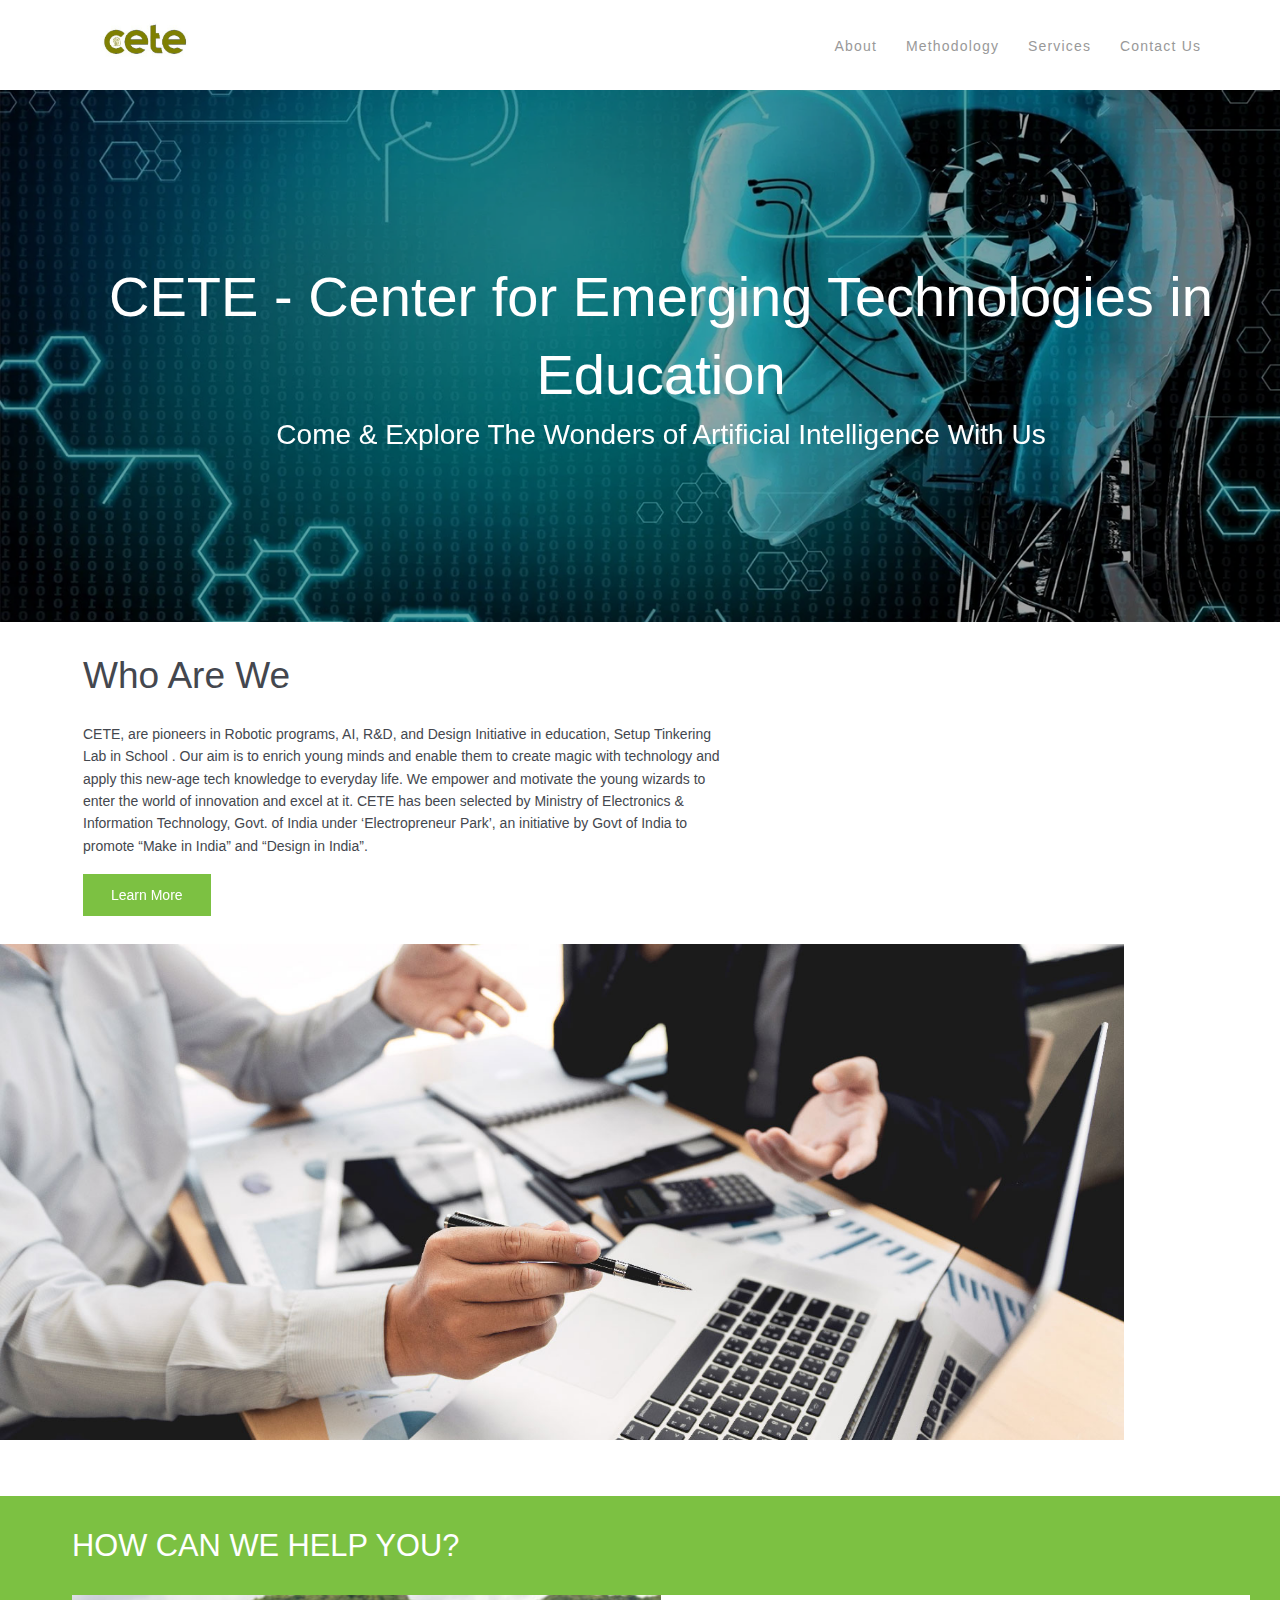
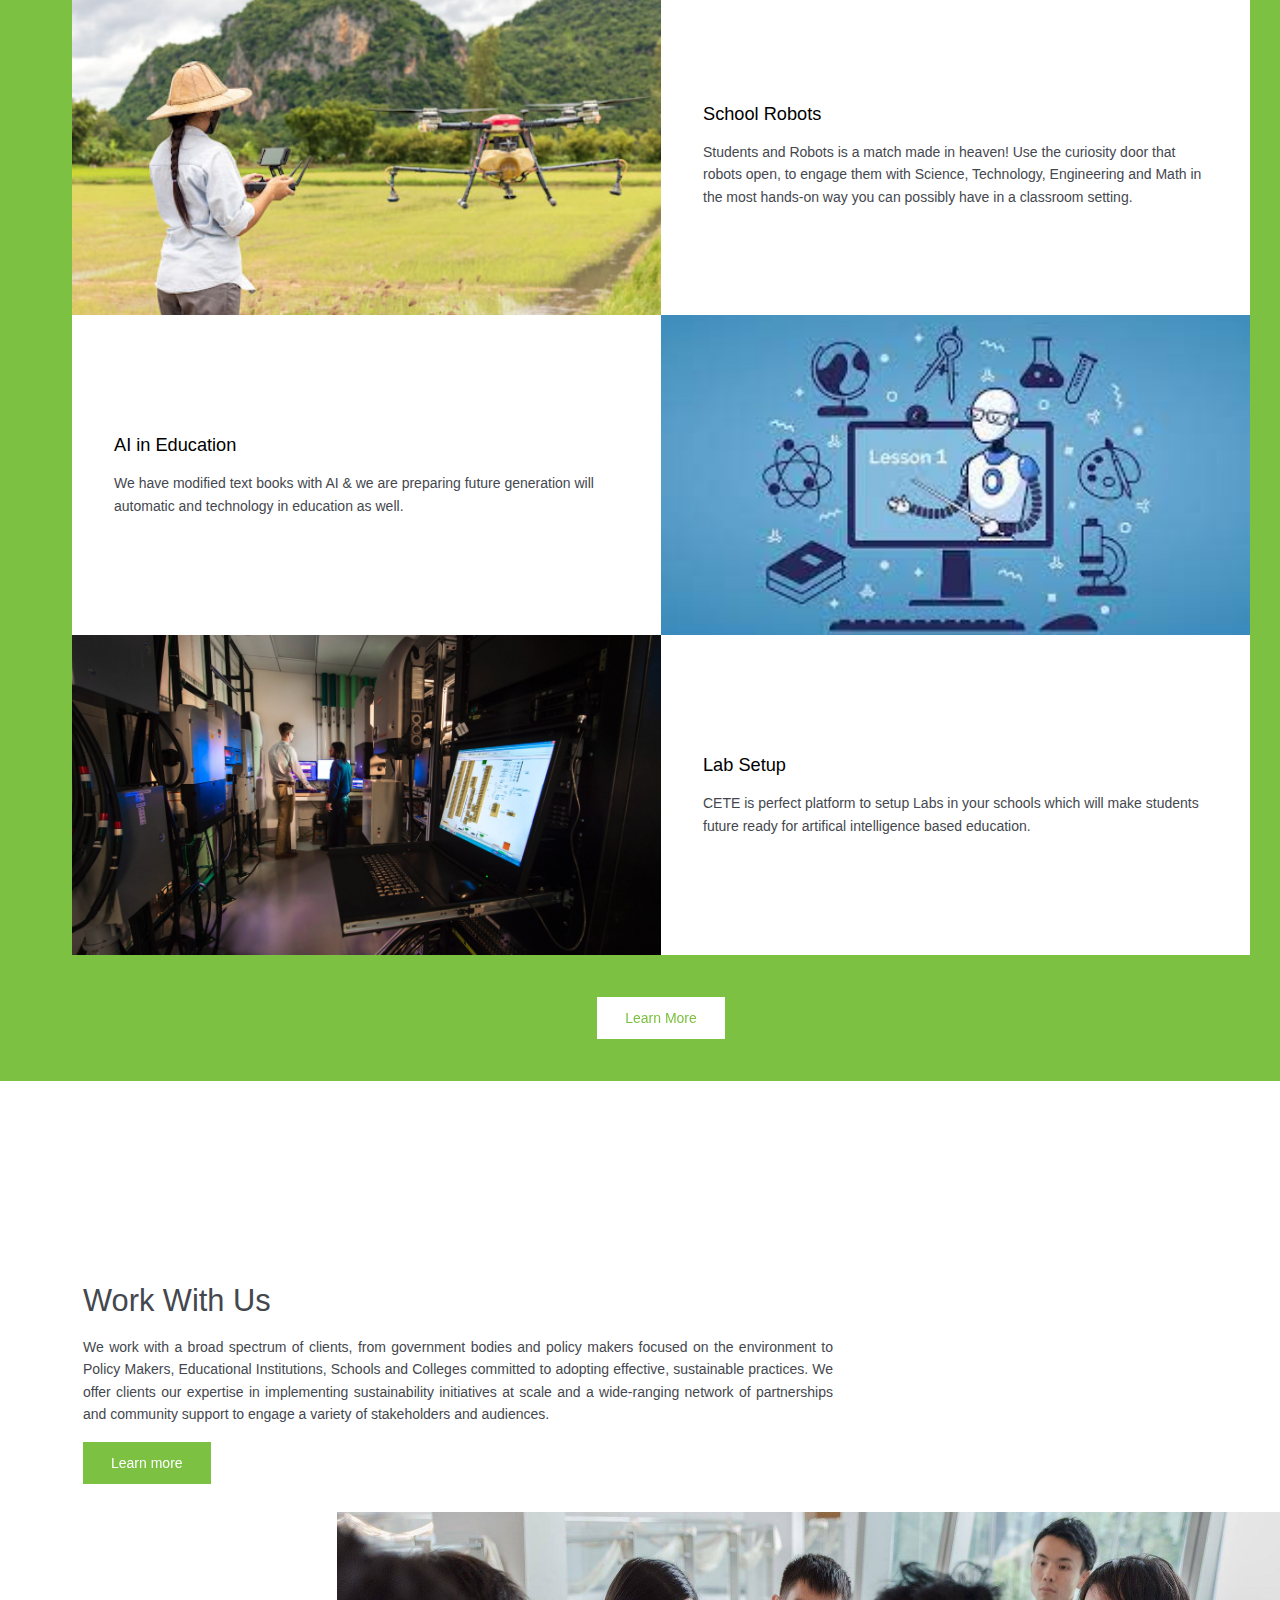
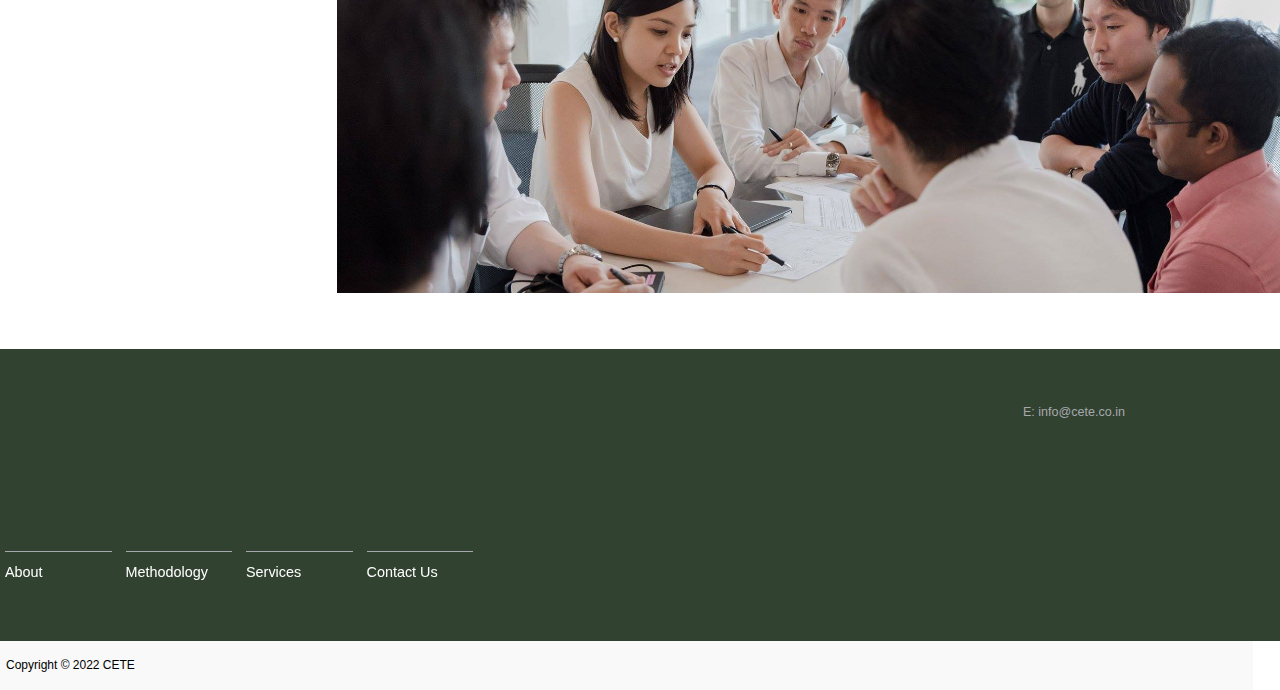
==== commit dd60e657: "Add files via upload" ====
--- a/index.htm
+++ b/index.htm
@@ -152,12 +152,12 @@
   <div id="cs-content" class="cs-content"><section class="x-section e56-1 m1k-0 m1k-1 m1k-2 m1k-3 m1k-4 x-force-full-width"><div class="x-bg" aria-hidden="true"><div class="x-bg-layer-lower-image" data-x-element-bg-layer="{&quot;parallaxSize&quot;:&quot;100%&quot;,&quot;parallaxDir&quot;:&quot;v&quot;,&quot;parallaxRev&quot;:false}" style=" background-image: url(wp-content/uploads/2021/12/1.png); background-repeat: no-repeat; background-position: center center; background-size: cover;"></div><div class="x-bg-layer-upper-color" style=" background-color: rgba(0, 0, 0, 0.35);"></div></div><div class="x-row x-container max width e56-2 m1k-e m1k-f m1k-g m1k-h m1k-i m1k-j"><div class="x-row-inner"><div class="x-col e56-3 m1k-z m1k-10 m1k-11"><div class="x-text x-text-headline e56-4 m1k-19 m1k-1a m1k-1b m1k-1c m1k-1d m1k-1e"><div class="x-text-content"><div class="x-text-content-text"><h3 class="x-text-content-text-primary">CETE - Center for Emerging Technologies in Education</h3></div></div></div><div class="x-text x-text-headline e56-5 m1k-19 m1k-1a m1k-1b m1k-1c m1k-1e m1k-1f"><div class="x-text-content"><div class="x-text-content-text"><h4 class="x-text-content-text-primary">
     Come & Explore The Wonders of Artificial Intelligence With Us</h4></div></div></div></div></div></div></section><div class="x-section e56-6 m1k-0 m1k-4 m1k-5 m1k-6 m1k-7 m1k-8"><div class="x-row e56-7 m1k-g m1k-h m1k-i m1k-k m1k-l m1k-m m1k-n m1k-o m1k-p"><div class="x-row-inner"><div class="x-col e56-8 m1k-z m1k-10 m1k-11"><div class="x-text x-text-headline e56-9 m1k-1a m1k-1c m1k-1g m1k-1h m1k-1i m1k-1j"><div class="x-text-content"><div class="x-text-content-text"><h1 class="x-text-content-text-primary">Who Are We</h1></div></div></div><div class="x-text e56-10 m1k-1p m1k-1q"><p>CETE, are pioneers in Robotic programs, AI, R&D, and Design Initiative in education, Setup Tinkering Lab in School . Our aim is to enrich young minds and enable them to create magic with technology and apply this new-age tech knowledge to everyday life. We empower and motivate the young wizards to enter the world of innovation and excel at it.
 
-      CETE has been selected by Ministry of Electronics & Information Technology, Govt. of India under ‘Electropreneur Park’, an initiative by Govt of India to promote “Make in India” and “Design in India”. CETE also features in the ‘Indicative List of Vendors’ for ATL equipment Dealers & Sellers as mentioned under Atal Tinkering Lab Scheme of NITI Aayog.</p></div><a class="x-anchor x-anchor-button e56-11 m1k-1s m1k-1t" tabindex="0" href="about/index.htm"><div class="x-anchor-content"><div class="x-anchor-text"><span class="x-anchor-text-primary">Learn More</span></div></div></a></div></div></div></div><div class="x-section e56-12 m1k-0 m1k-2 m1k-4 m1k-9 m1k-a x-force-full-width"><div class="x-row e56-13 m1k-e m1k-g m1k-h m1k-i m1k-m m1k-o m1k-p m1k-q m1k-r m1k-s m1k-t"><div class="x-row-inner"><div class="x-col e56-14 m1k-z m1k-10 m1k-11"><span class="x-image e56-15 m1k-1v m1k-1w m1k-1x"><img src="wp-content/uploads/2021/12/125205643_xl.jpg" width="1600" height="706" alt="Image" loading="lazy"></span></div></div></div></div><div class="x-section e56-16 m1k-0 m1k-3 m1k-4 m1k-5 m1k-6 m1k-b x-force-full-width x-rtl"><div class="x-row e56-17 m1k-e m1k-f m1k-g m1k-h m1k-i m1k-j"><div class="x-row-inner"><div class="x-col e56-18 m1k-z m1k-10 m1k-11"><div class="x-text x-text-headline e56-19 m1k-1a m1k-1c m1k-1g m1k-1i m1k-1k m1k-1l"><div class="x-text-content"><div class="x-text-content-text"><h3 class="x-text-content-text-primary">HOW CAN WE HELP YOU? 
+      CETE has been selected by Ministry of Electronics & Information Technology, Govt. of India under ‘Electropreneur Park’, an initiative by Govt of India to promote “Make in India” and “Design in India”. </p></div><a class="x-anchor x-anchor-button e56-11 m1k-1s m1k-1t" tabindex="0" href="about/index.htm"><div class="x-anchor-content"><div class="x-anchor-text"><span class="x-anchor-text-primary">Learn More</span></div></div></a></div></div></div></div><div class="x-section e56-12 m1k-0 m1k-2 m1k-4 m1k-9 m1k-a x-force-full-width"><div class="x-row e56-13 m1k-e m1k-g m1k-h m1k-i m1k-m m1k-o m1k-p m1k-q m1k-r m1k-s m1k-t"><div class="x-row-inner"><div class="x-col e56-14 m1k-z m1k-10 m1k-11"><span class="x-image e56-15 m1k-1v m1k-1w m1k-1x"><img src="wp-content/uploads/2021/12/125205643_xl.jpg" width="1600" height="706" alt="Image" loading="lazy"></span></div></div></div></div><div class="x-section e56-16 m1k-0 m1k-3 m1k-4 m1k-5 m1k-6 m1k-b x-force-full-width x-rtl"><div class="x-row e56-17 m1k-e m1k-f m1k-g m1k-h m1k-i m1k-j"><div class="x-row-inner"><div class="x-col e56-18 m1k-z m1k-10 m1k-11"><div class="x-text x-text-headline e56-19 m1k-1a m1k-1c m1k-1g m1k-1i m1k-1k m1k-1l"><div class="x-text-content"><div class="x-text-content-text"><h3 class="x-text-content-text-primary">HOW CAN WE HELP YOU? 
       </h3></div></div></div></div></div></div><div class="x-row e56-20 m1k-f m1k-g m1k-h m1k-k m1k-o m1k-p m1k-q m1k-s m1k-u m1k-v"><div class="x-row-inner"><div class="x-col e56-21 m1k-10 m1k-11 m1k-12 m1k-13 m1k-14"><div class="x-bg" aria-hidden="true"><div class="x-bg-layer-lower-image" style=" background-image: url(wp-content/uploads/2021/12/1-1.jpg); background-repeat: no-repeat; background-position: center; background-size: cover;"></div></div></div><div class="x-col e56-22 m1k-z m1k-10 m1k-15 m1k-16"><div class="x-div e56-23 m1k-1z"><div class="x-text x-text-headline e56-24 m1k-19 m1k-1a m1k-1c m1k-1d m1k-1m m1k-1n"><div class="x-text-content"><div class="x-text-content-text"><h4 class="x-text-content-text-primary">School Robots</h4></div></div></div><hr class="x-line e56-25 m1k-20 m1k-21"><div class="x-text e56-26 m1k-1q">Students and Robots is a match made in heaven!
 
  
 
-        Use the curiosity door that robots open, to engage them with Science, Technology, Engineering and Math in the most hands-on way you can possibly have in a classroom setting. </div></div></div></div></div><div class="x-row e56-27 m1k-f m1k-g m1k-i m1k-k m1k-o m1k-p m1k-s m1k-v m1k-w"><div class="x-row-inner"><div class="x-col e56-28 m1k-10 m1k-11 m1k-12 m1k-13 m1k-17"><div class="x-bg" aria-hidden="true"><div class="x-bg-layer-lower-image" style=" background-image: url(wp-content/uploads/2021/12/e.jpg); background-repeat: no-repeat; background-position: center; background-size: cover;"></div></div></div><div class="x-col e56-29 m1k-z m1k-10 m1k-15"><div class="x-div e56-30 m1k-1z"><div class="x-text x-text-headline e56-31 m1k-19 m1k-1a m1k-1c m1k-1d m1k-1m m1k-1n"><div class="x-text-content"><div class="x-text-content-text"><h4 class="x-text-content-text-primary">AI in Education</h4></div></div></div><hr class="x-line e56-32 m1k-20 m1k-21"><div class="x-text e56-33 m1k-1q">We have modified text books with AI & we are preparing future generation will automatic and technology in education as well.</div></div></div></div></div><div class="x-row e56-34 m1k-f m1k-g m1k-h m1k-i m1k-k m1k-o m1k-p m1k-s m1k-v"><div class="x-row-inner"><div class="x-col e56-35 m1k-10 m1k-11 m1k-12 m1k-13 m1k-17"><div class="x-bg" aria-hidden="true"><div class="x-bg-layer-lower-image" style=" background-image: url(wp-content/uploads/2021/12/11.jpg); background-repeat: no-repeat; background-position: top center; background-size: cover;"></div></div></div><div class="x-col e56-36 m1k-z m1k-10 m1k-12 m1k-15"><div class="x-div e56-37 m1k-1z"><div class="x-text x-text-headline e56-38 m1k-19 m1k-1a m1k-1c m1k-1d m1k-1m m1k-1n"><div class="x-text-content"><div class="x-text-content-text"><h4 class="x-text-content-text-primary">Lab Setup</h4></div></div></div><hr class="x-line e56-39 m1k-20 m1k-21"><div class="x-text e56-40 m1k-1q">CETE is perfect platform to setup Labs in your schools which will make students future ready for artifical intelligence based education.</div></div></div></div></div><div class="x-row x-container max width e56-41 m1k-e m1k-f m1k-g m1k-h m1k-i m1k-j"><div class="x-row-inner"><div class="x-col e56-42 m1k-z m1k-10 m1k-11 m1k-18"><hr class="x-line e56-43 m1k-21 m1k-22"><a class="x-anchor x-anchor-button e56-44 m1k-1t m1k-1u" tabindex="0" href="methodology/index.htm"><div class="x-anchor-content"><div class="x-anchor-text"><span class="x-anchor-text-primary">Learn More</span></div></div></a></div></div></div></div><div class="x-section e56-45 m1k-0 m1k-5 m1k-6 m1k-7 m1k-8 m1k-c"><div class="x-row e56-46 m1k-e m1k-f m1k-g m1k-h m1k-i m1k-p m1k-t m1k-x"><div class="x-row-inner"><div class="x-col e56-47 m1k-z m1k-10 m1k-11"><div class="x-text x-text-headline e56-48 m1k-19 m1k-1a m1k-1c m1k-1i m1k-1j m1k-1l"><div class="x-text-content"><div class="x-text-content-text"></div></div></div><hr class="x-line e56-49 m1k-20 m1k-21"><div class="x-text e56-50 m1k-1q"></div><hr class="x-line e56-51 m1k-21 m1k-22"><div class="x-row e56-52 m1k-e m1k-f m1k-g m1k-h m1k-i m1k-j m1k-o m1k-y"><div class="x-row-inner"><div class="x-col e56-53 m1k-z m1k-10 m1k-11"></div></div></div></div></div></div><hr class="x-line e56-62 m1k-21 m1k-23"><hr class="x-line e56-63 m1k-21 m1k-23"><div class="x-text x-text-headline e56-64 m1k-19 m1k-1a m1k-1c m1k-1i m1k-1j m1k-1l"><div class="x-text-content"><div class="x-text-content-text"><h3 class="x-text-content-text-primary">Work With Us</h3></div></div></div><hr class="x-line e56-65 m1k-20 m1k-21"><div class="x-text e56-66 m1k-1q m1k-1r">We work with a broad spectrum of clients, from government bodies and policy makers focused on the environment to MNCs and SMEs committed to adopting effective, sustainable practices as a business advantage. We offer clients our expertise in implementing sustainability initiatives at scale and a wide-ranging network of partnerships and community support to engage a variety of stakeholders and audiences.</div><a class="x-anchor x-anchor-button e56-67 m1k-1s m1k-1t" tabindex="0" href="services/index.htm"><div class="x-anchor-content"><div class="x-anchor-text"><span class="x-anchor-text-primary">Learn more</span></div></div></a></div></div></div></div><div class="x-section e56-68 m1k-0 m1k-4 m1k-6 m1k-8 m1k-9 x-force-full-width"><div class="x-row e56-69 m1k-g m1k-h m1k-i m1k-k m1k-m m1k-n m1k-o m1k-p"><div class="x-row-inner"><div class="x-col e56-70 m1k-z m1k-10 m1k-11"><span class="x-image e56-71 m1k-1v m1k-1w m1k-1y m1k-d"><img src="wp-content/uploads/2021/12/index-footer.jpg" width="1920" height="754" alt="Image" loading="lazy"></span><hr class="x-line e56-72 m1k-21 m1k-24"></div></div></div></div></div>
+        Use the curiosity door that robots open, to engage them with Science, Technology, Engineering and Math in the most hands-on way you can possibly have in a classroom setting. </div></div></div></div></div><div class="x-row e56-27 m1k-f m1k-g m1k-i m1k-k m1k-o m1k-p m1k-s m1k-v m1k-w"><div class="x-row-inner"><div class="x-col e56-28 m1k-10 m1k-11 m1k-12 m1k-13 m1k-17"><div class="x-bg" aria-hidden="true"><div class="x-bg-layer-lower-image" style=" background-image: url(wp-content/uploads/2021/12/e.jpg); background-repeat: no-repeat; background-position: center; background-size: cover;"></div></div></div><div class="x-col e56-29 m1k-z m1k-10 m1k-15"><div class="x-div e56-30 m1k-1z"><div class="x-text x-text-headline e56-31 m1k-19 m1k-1a m1k-1c m1k-1d m1k-1m m1k-1n"><div class="x-text-content"><div class="x-text-content-text"><h4 class="x-text-content-text-primary">AI in Education</h4></div></div></div><hr class="x-line e56-32 m1k-20 m1k-21"><div class="x-text e56-33 m1k-1q">We have modified text books with AI & we are preparing future generation will automatic and technology in education as well.</div></div></div></div></div><div class="x-row e56-34 m1k-f m1k-g m1k-h m1k-i m1k-k m1k-o m1k-p m1k-s m1k-v"><div class="x-row-inner"><div class="x-col e56-35 m1k-10 m1k-11 m1k-12 m1k-13 m1k-17"><div class="x-bg" aria-hidden="true"><div class="x-bg-layer-lower-image" style=" background-image: url(wp-content/uploads/2021/12/11.jpg); background-repeat: no-repeat; background-position: top center; background-size: cover;"></div></div></div><div class="x-col e56-36 m1k-z m1k-10 m1k-12 m1k-15"><div class="x-div e56-37 m1k-1z"><div class="x-text x-text-headline e56-38 m1k-19 m1k-1a m1k-1c m1k-1d m1k-1m m1k-1n"><div class="x-text-content"><div class="x-text-content-text"><h4 class="x-text-content-text-primary">Lab Setup</h4></div></div></div><hr class="x-line e56-39 m1k-20 m1k-21"><div class="x-text e56-40 m1k-1q">CETE is perfect platform to setup Labs in your schools which will make students future ready for artifical intelligence based education.</div></div></div></div></div><div class="x-row x-container max width e56-41 m1k-e m1k-f m1k-g m1k-h m1k-i m1k-j"><div class="x-row-inner"><div class="x-col e56-42 m1k-z m1k-10 m1k-11 m1k-18"><hr class="x-line e56-43 m1k-21 m1k-22"><a class="x-anchor x-anchor-button e56-44 m1k-1t m1k-1u" tabindex="0" href="methodology/index.htm"><div class="x-anchor-content"><div class="x-anchor-text"><span class="x-anchor-text-primary">Learn More</span></div></div></a></div></div></div></div><div class="x-section e56-45 m1k-0 m1k-5 m1k-6 m1k-7 m1k-8 m1k-c"><div class="x-row e56-46 m1k-e m1k-f m1k-g m1k-h m1k-i m1k-p m1k-t m1k-x"><div class="x-row-inner"><div class="x-col e56-47 m1k-z m1k-10 m1k-11"><div class="x-text x-text-headline e56-48 m1k-19 m1k-1a m1k-1c m1k-1i m1k-1j m1k-1l"><div class="x-text-content"><div class="x-text-content-text"></div></div></div><hr class="x-line e56-49 m1k-20 m1k-21"><div class="x-text e56-50 m1k-1q"></div><hr class="x-line e56-51 m1k-21 m1k-22"><div class="x-row e56-52 m1k-e m1k-f m1k-g m1k-h m1k-i m1k-j m1k-o m1k-y"><div class="x-row-inner"><div class="x-col e56-53 m1k-z m1k-10 m1k-11"></div></div></div></div></div></div><hr class="x-line e56-62 m1k-21 m1k-23"><hr class="x-line e56-63 m1k-21 m1k-23"><div class="x-text x-text-headline e56-64 m1k-19 m1k-1a m1k-1c m1k-1i m1k-1j m1k-1l"><div class="x-text-content"><div class="x-text-content-text"><h3 class="x-text-content-text-primary">Work With Us</h3></div></div></div><hr class="x-line e56-65 m1k-20 m1k-21"><div class="x-text e56-66 m1k-1q m1k-1r">We work with a broad spectrum of clients, from government bodies and policy makers focused on the environment to Policy Makers, Educational Institutions, Schools and Colleges committed to adopting effective, sustainable practices. We offer clients our expertise in implementing sustainability initiatives at scale and a wide-ranging network of partnerships and community support to engage a variety of stakeholders and audiences.</div><a class="x-anchor x-anchor-button e56-67 m1k-1s m1k-1t" tabindex="0" href="services/index.htm"><div class="x-anchor-content"><div class="x-anchor-text"><span class="x-anchor-text-primary">Learn more</span></div></div></a></div></div></div></div><div class="x-section e56-68 m1k-0 m1k-4 m1k-6 m1k-8 m1k-9 x-force-full-width"><div class="x-row e56-69 m1k-g m1k-h m1k-i m1k-k m1k-m m1k-n m1k-o m1k-p"><div class="x-row-inner"><div class="x-col e56-70 m1k-z m1k-10 m1k-11"><span class="x-image e56-71 m1k-1v m1k-1w m1k-1y m1k-d"><img src="wp-content/uploads/2021/12/index-footer.jpg" width="1920" height="754" alt="Image" loading="lazy"></span><hr class="x-line e56-72 m1k-21 m1k-24"></div></div></div></div></div>
   
 
 </div>
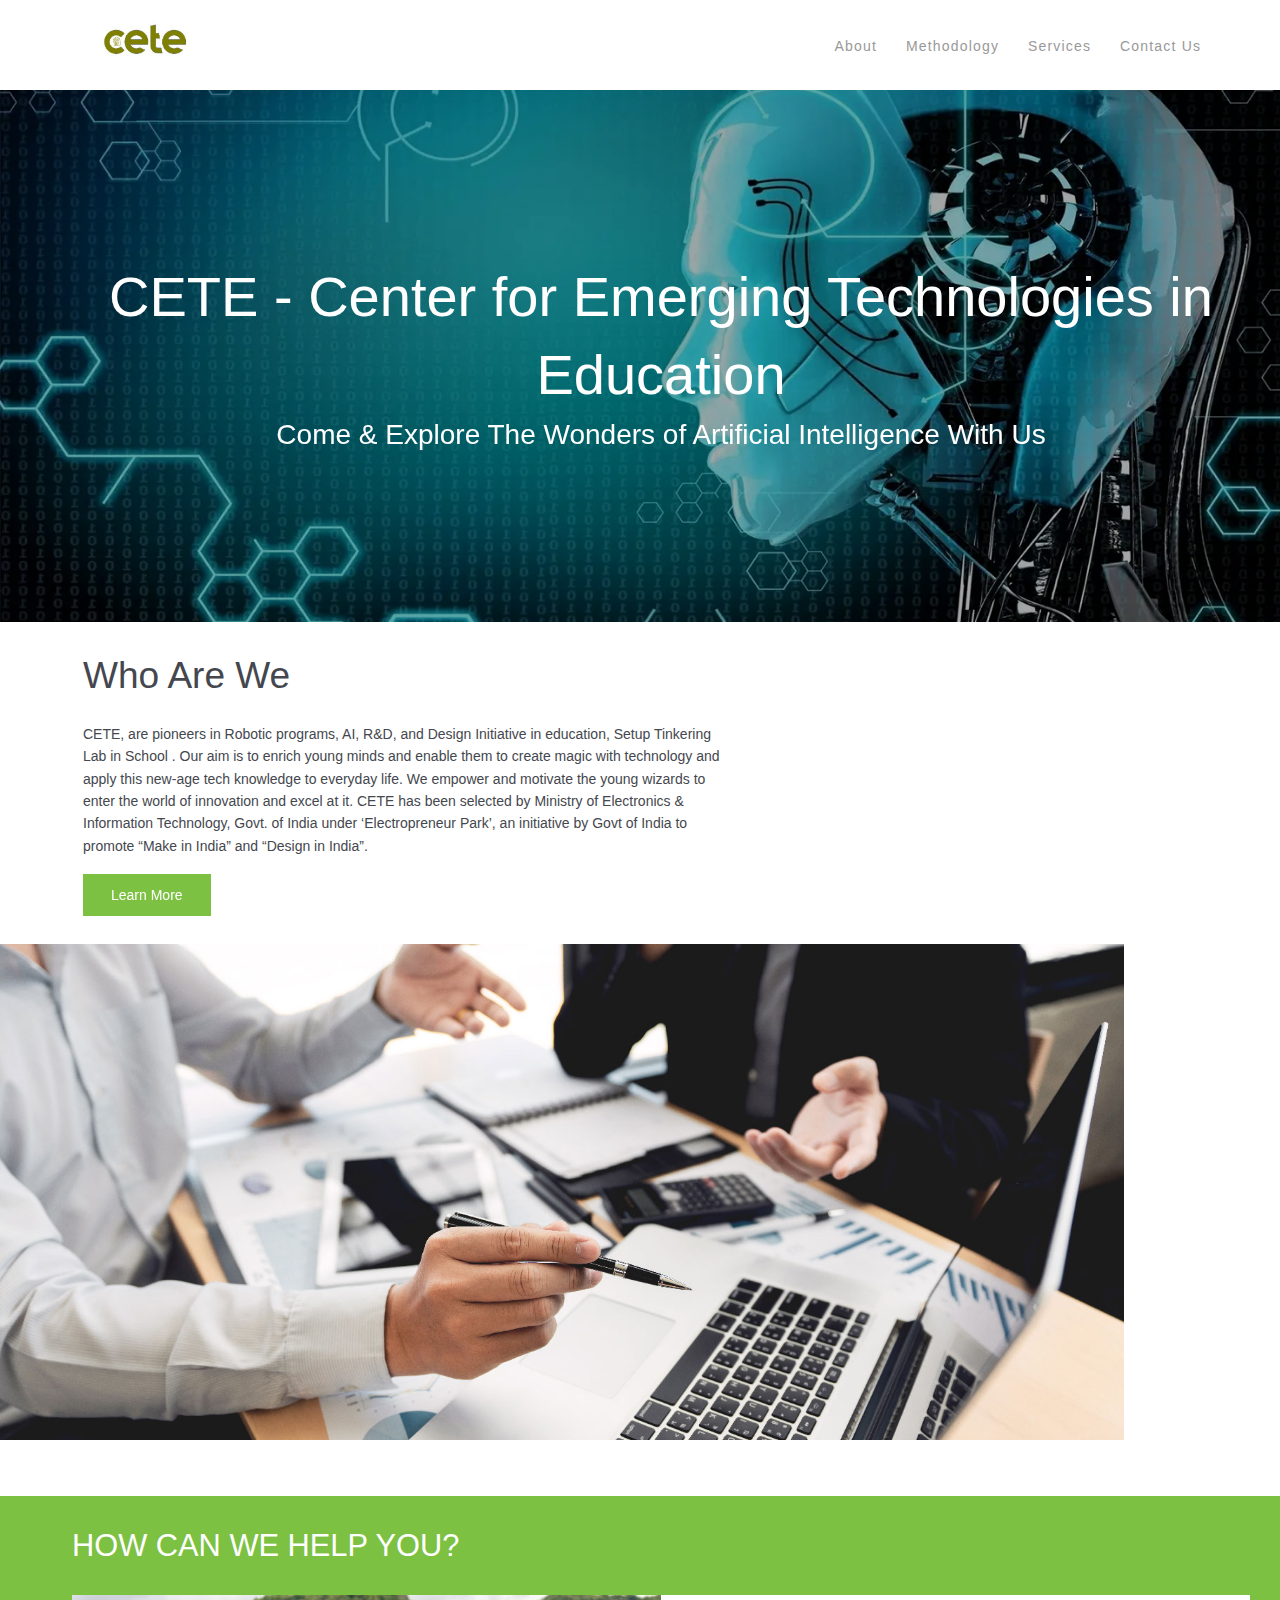
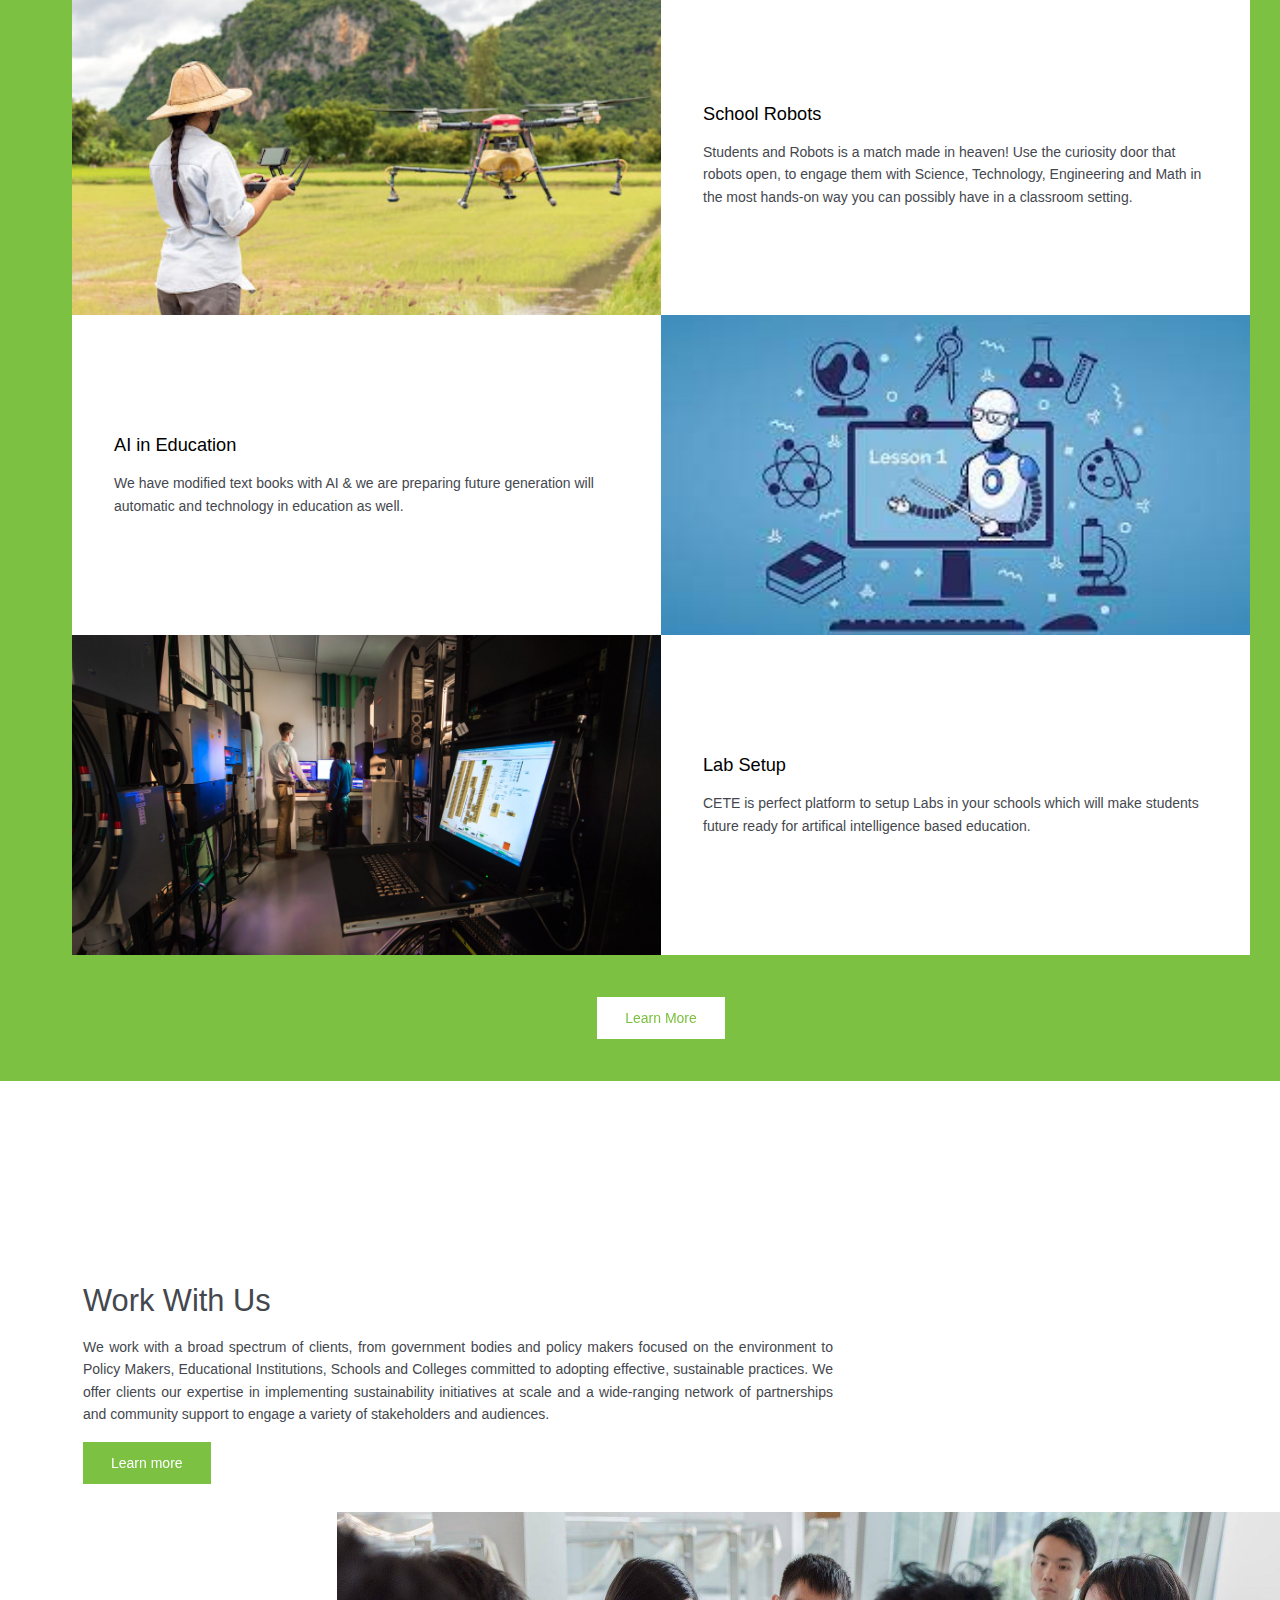
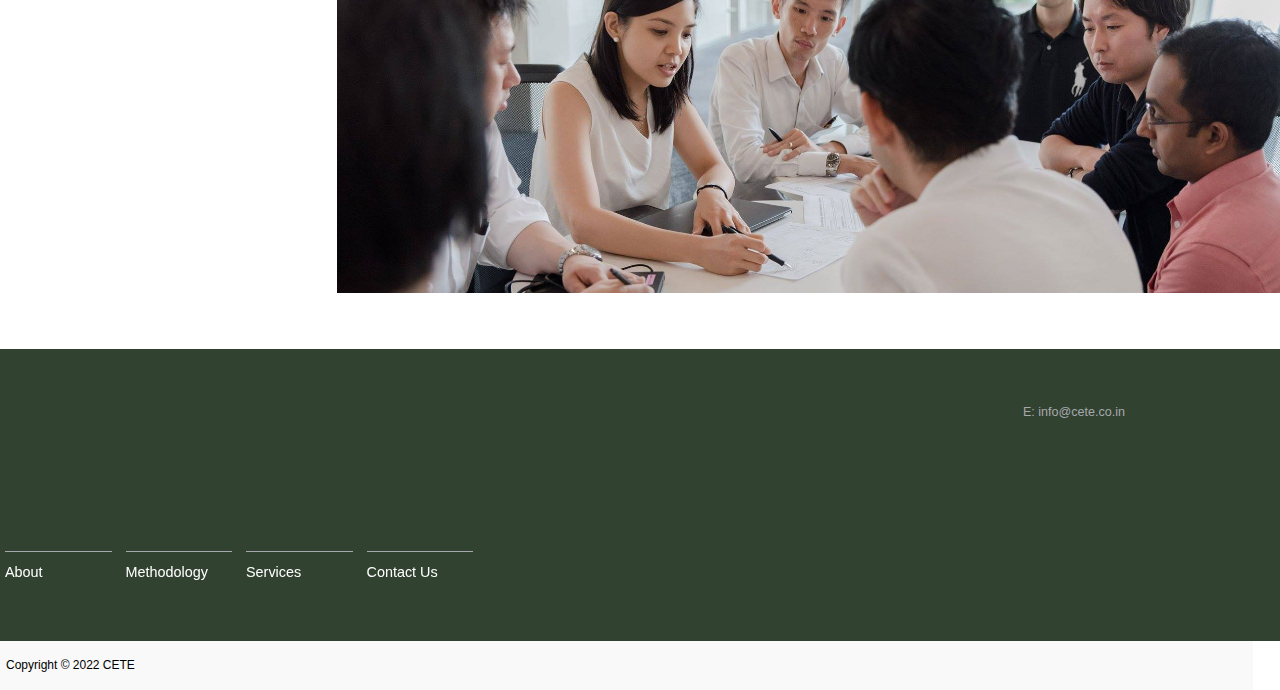
==== commit 2a932794: "Update index.htm" ====
--- a/index.htm
+++ b/index.htm
@@ -149,7 +149,7 @@
 <div class="entry-content content">
 
 
-  <div id="cs-content" class="cs-content"><section class="x-section e56-1 m1k-0 m1k-1 m1k-2 m1k-3 m1k-4 x-force-full-width"><div class="x-bg" aria-hidden="true"><div class="x-bg-layer-lower-image" data-x-element-bg-layer="{&quot;parallaxSize&quot;:&quot;100%&quot;,&quot;parallaxDir&quot;:&quot;v&quot;,&quot;parallaxRev&quot;:false}" style=" background-image: url(wp-content/uploads/2021/12/1.png); background-repeat: no-repeat; background-position: center center; background-size: cover;"></div><div class="x-bg-layer-upper-color" style=" background-color: rgba(0, 0, 0, 0.35);"></div></div><div class="x-row x-container max width e56-2 m1k-e m1k-f m1k-g m1k-h m1k-i m1k-j"><div class="x-row-inner"><div class="x-col e56-3 m1k-z m1k-10 m1k-11"><div class="x-text x-text-headline e56-4 m1k-19 m1k-1a m1k-1b m1k-1c m1k-1d m1k-1e"><div class="x-text-content"><div class="x-text-content-text"><h3 class="x-text-content-text-primary">CETE - Center for Emerging Technologies in Education</h3></div></div></div><div class="x-text x-text-headline e56-5 m1k-19 m1k-1a m1k-1b m1k-1c m1k-1e m1k-1f"><div class="x-text-content"><div class="x-text-content-text"><h4 class="x-text-content-text-primary">
+  <div id="cs-content" class="cs-content"><section class="x-section e56-1 m1k-0 m1k-1 m1k-2 m1k-3 m1k-4 x-force-full-width"><div class="x-bg" aria-hidden="true"><div class="x-bg-layer-lower-image" data-x-element-bg-layer="{&quot;parallaxSize&quot;:&quot;100%&quot;,&quot;parallaxDir&quot;:&quot;v&quot;,&quot;parallaxRev&quot;:false}" style=" background-image: url(wp-content/uploads/2021/12/main.webp); background-repeat: no-repeat; background-position: center center; background-size: cover;"></div><div class="x-bg-layer-upper-color" style=" background-color: rgba(0, 0, 0, 0.35);"></div></div><div class="x-row x-container max width e56-2 m1k-e m1k-f m1k-g m1k-h m1k-i m1k-j"><div class="x-row-inner"><div class="x-col e56-3 m1k-z m1k-10 m1k-11"><div class="x-text x-text-headline e56-4 m1k-19 m1k-1a m1k-1b m1k-1c m1k-1d m1k-1e"><div class="x-text-content"><div class="x-text-content-text"><h3 class="x-text-content-text-primary">CETE - Center for Emerging Technologies in Education</h3></div></div></div><div class="x-text x-text-headline e56-5 m1k-19 m1k-1a m1k-1b m1k-1c m1k-1e m1k-1f"><div class="x-text-content"><div class="x-text-content-text"><h4 class="x-text-content-text-primary">
     Come & Explore The Wonders of Artificial Intelligence With Us</h4></div></div></div></div></div></div></section><div class="x-section e56-6 m1k-0 m1k-4 m1k-5 m1k-6 m1k-7 m1k-8"><div class="x-row e56-7 m1k-g m1k-h m1k-i m1k-k m1k-l m1k-m m1k-n m1k-o m1k-p"><div class="x-row-inner"><div class="x-col e56-8 m1k-z m1k-10 m1k-11"><div class="x-text x-text-headline e56-9 m1k-1a m1k-1c m1k-1g m1k-1h m1k-1i m1k-1j"><div class="x-text-content"><div class="x-text-content-text"><h1 class="x-text-content-text-primary">Who Are We</h1></div></div></div><div class="x-text e56-10 m1k-1p m1k-1q"><p>CETE, are pioneers in Robotic programs, AI, R&D, and Design Initiative in education, Setup Tinkering Lab in School . Our aim is to enrich young minds and enable them to create magic with technology and apply this new-age tech knowledge to everyday life. We empower and motivate the young wizards to enter the world of innovation and excel at it.
 
       CETE has been selected by Ministry of Electronics & Information Technology, Govt. of India under ‘Electropreneur Park’, an initiative by Govt of India to promote “Make in India” and “Design in India”. </p></div><a class="x-anchor x-anchor-button e56-11 m1k-1s m1k-1t" tabindex="0" href="about/index.htm"><div class="x-anchor-content"><div class="x-anchor-text"><span class="x-anchor-text-primary">Learn More</span></div></div></a></div></div></div></div><div class="x-section e56-12 m1k-0 m1k-2 m1k-4 m1k-9 m1k-a x-force-full-width"><div class="x-row e56-13 m1k-e m1k-g m1k-h m1k-i m1k-m m1k-o m1k-p m1k-q m1k-r m1k-s m1k-t"><div class="x-row-inner"><div class="x-col e56-14 m1k-z m1k-10 m1k-11"><span class="x-image e56-15 m1k-1v m1k-1w m1k-1x"><img src="wp-content/uploads/2021/12/125205643_xl.jpg" width="1600" height="706" alt="Image" loading="lazy"></span></div></div></div></div><div class="x-section e56-16 m1k-0 m1k-3 m1k-4 m1k-5 m1k-6 m1k-b x-force-full-width x-rtl"><div class="x-row e56-17 m1k-e m1k-f m1k-g m1k-h m1k-i m1k-j"><div class="x-row-inner"><div class="x-col e56-18 m1k-z m1k-10 m1k-11"><div class="x-text x-text-headline e56-19 m1k-1a m1k-1c m1k-1g m1k-1i m1k-1k m1k-1l"><div class="x-text-content"><div class="x-text-content-text"><h3 class="x-text-content-text-primary">HOW CAN WE HELP YOU? 
@@ -254,4 +254,4 @@
 </script>
 
 </body>
-</html>+</html>
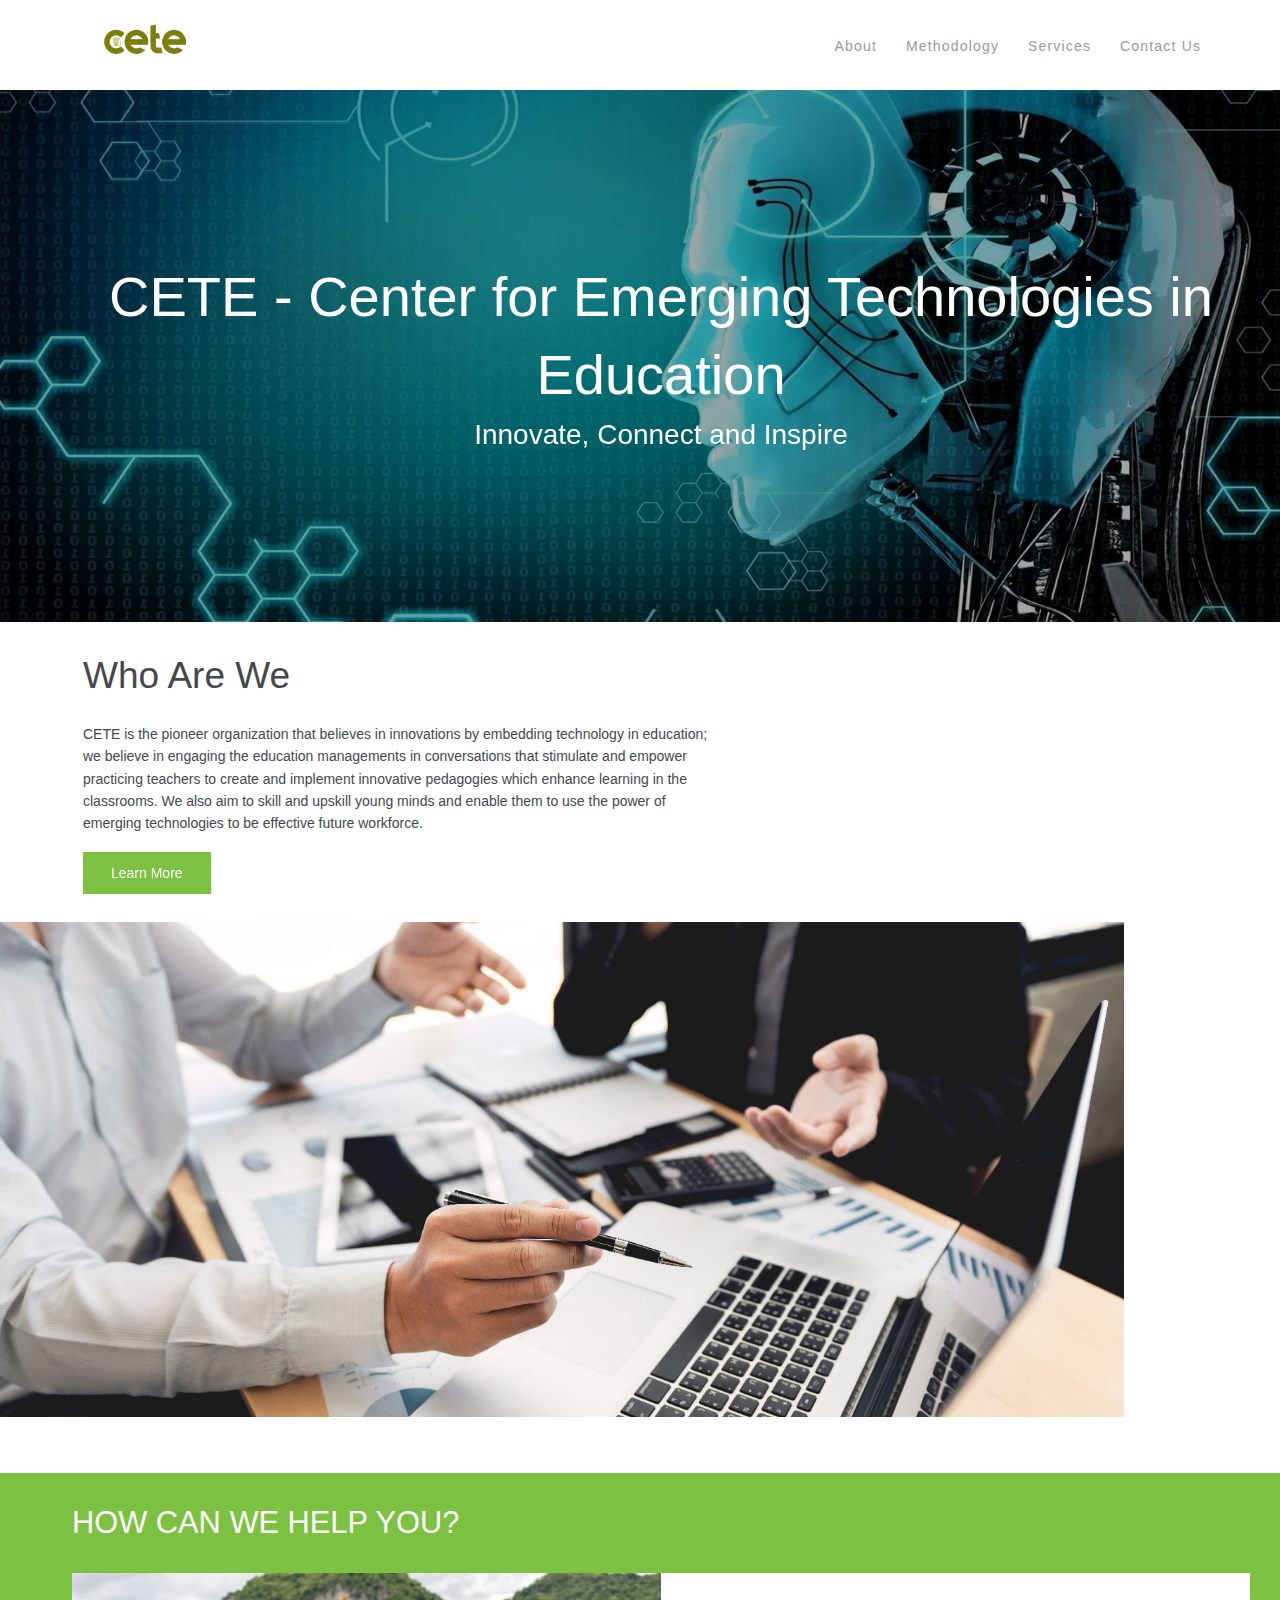
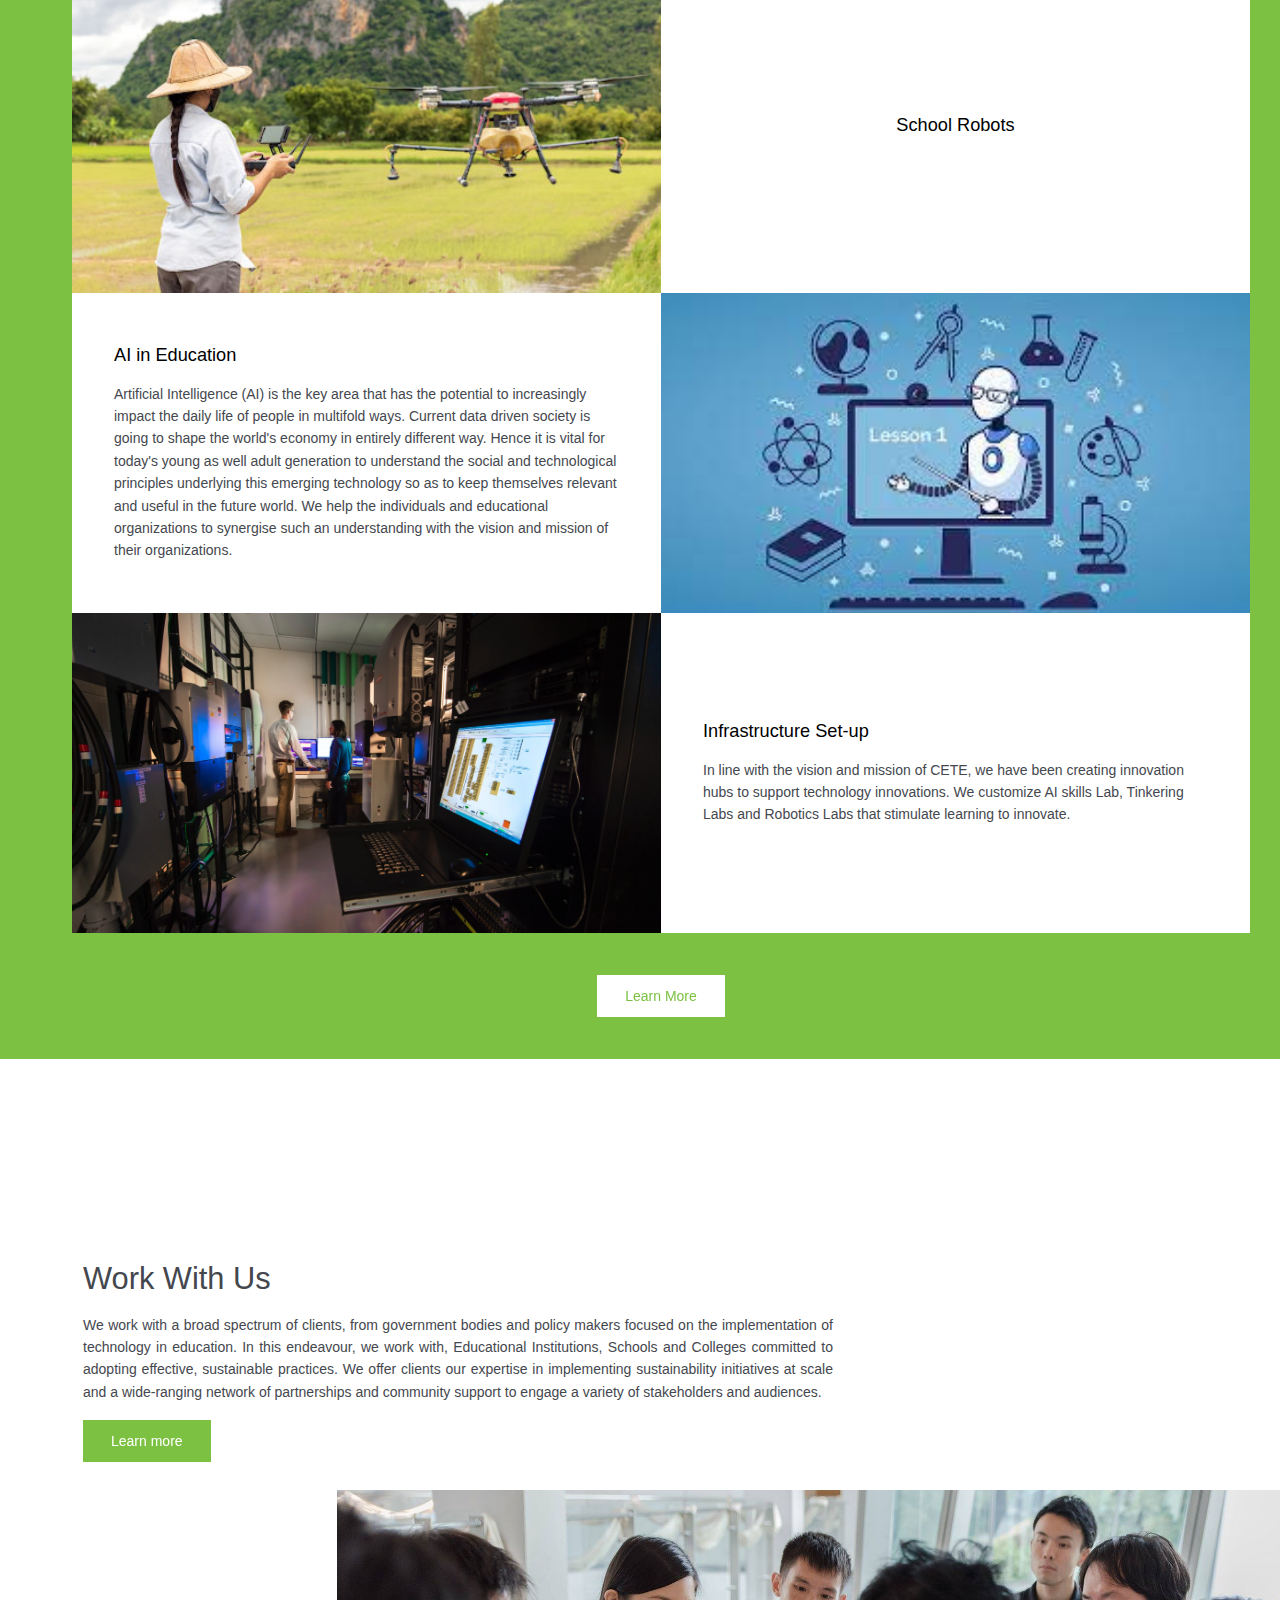
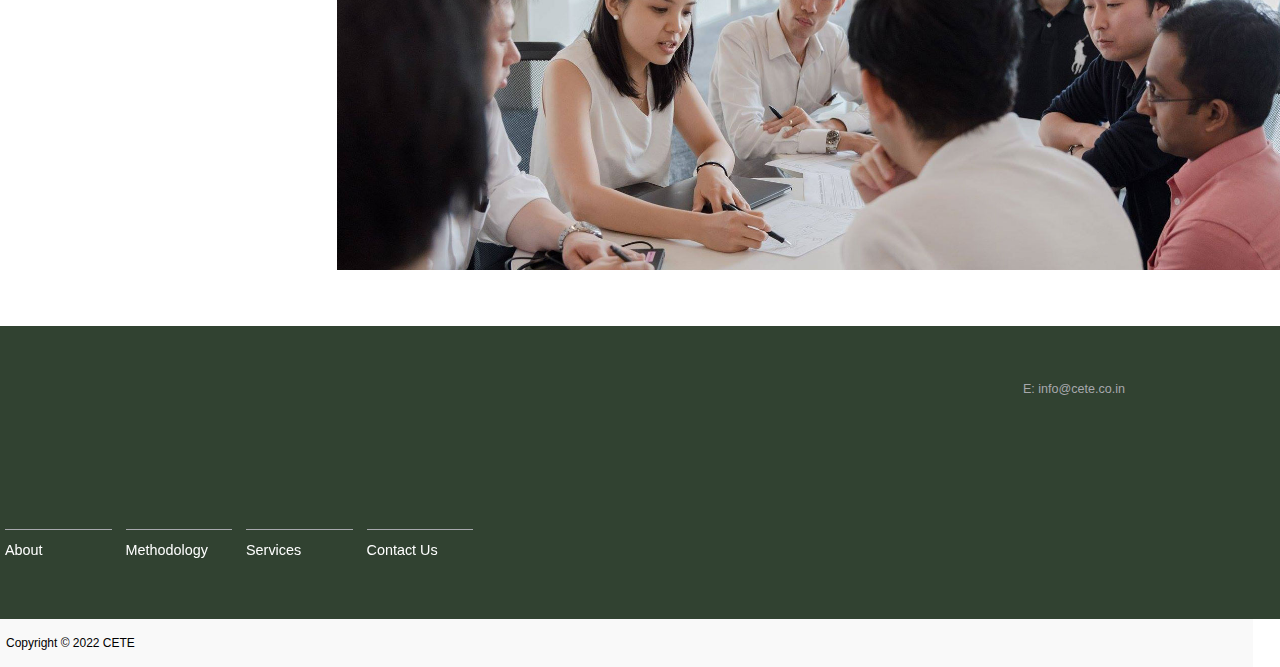
==== commit b7335351: "Update index.htm" ====
--- a/index.htm
+++ b/index.htm
@@ -150,14 +150,9 @@
 
 
   <div id="cs-content" class="cs-content"><section class="x-section e56-1 m1k-0 m1k-1 m1k-2 m1k-3 m1k-4 x-force-full-width"><div class="x-bg" aria-hidden="true"><div class="x-bg-layer-lower-image" data-x-element-bg-layer="{&quot;parallaxSize&quot;:&quot;100%&quot;,&quot;parallaxDir&quot;:&quot;v&quot;,&quot;parallaxRev&quot;:false}" style=" background-image: url(wp-content/uploads/2021/12/main.webp); background-repeat: no-repeat; background-position: center center; background-size: cover;"></div><div class="x-bg-layer-upper-color" style=" background-color: rgba(0, 0, 0, 0.35);"></div></div><div class="x-row x-container max width e56-2 m1k-e m1k-f m1k-g m1k-h m1k-i m1k-j"><div class="x-row-inner"><div class="x-col e56-3 m1k-z m1k-10 m1k-11"><div class="x-text x-text-headline e56-4 m1k-19 m1k-1a m1k-1b m1k-1c m1k-1d m1k-1e"><div class="x-text-content"><div class="x-text-content-text"><h3 class="x-text-content-text-primary">CETE - Center for Emerging Technologies in Education</h3></div></div></div><div class="x-text x-text-headline e56-5 m1k-19 m1k-1a m1k-1b m1k-1c m1k-1e m1k-1f"><div class="x-text-content"><div class="x-text-content-text"><h4 class="x-text-content-text-primary">
-    Come & Explore The Wonders of Artificial Intelligence With Us</h4></div></div></div></div></div></div></section><div class="x-section e56-6 m1k-0 m1k-4 m1k-5 m1k-6 m1k-7 m1k-8"><div class="x-row e56-7 m1k-g m1k-h m1k-i m1k-k m1k-l m1k-m m1k-n m1k-o m1k-p"><div class="x-row-inner"><div class="x-col e56-8 m1k-z m1k-10 m1k-11"><div class="x-text x-text-headline e56-9 m1k-1a m1k-1c m1k-1g m1k-1h m1k-1i m1k-1j"><div class="x-text-content"><div class="x-text-content-text"><h1 class="x-text-content-text-primary">Who Are We</h1></div></div></div><div class="x-text e56-10 m1k-1p m1k-1q"><p>CETE, are pioneers in Robotic programs, AI, R&D, and Design Initiative in education, Setup Tinkering Lab in School . Our aim is to enrich young minds and enable them to create magic with technology and apply this new-age tech knowledge to everyday life. We empower and motivate the young wizards to enter the world of innovation and excel at it.
-
-      CETE has been selected by Ministry of Electronics & Information Technology, Govt. of India under ‘Electropreneur Park’, an initiative by Govt of India to promote “Make in India” and “Design in India”. </p></div><a class="x-anchor x-anchor-button e56-11 m1k-1s m1k-1t" tabindex="0" href="about/index.htm"><div class="x-anchor-content"><div class="x-anchor-text"><span class="x-anchor-text-primary">Learn More</span></div></div></a></div></div></div></div><div class="x-section e56-12 m1k-0 m1k-2 m1k-4 m1k-9 m1k-a x-force-full-width"><div class="x-row e56-13 m1k-e m1k-g m1k-h m1k-i m1k-m m1k-o m1k-p m1k-q m1k-r m1k-s m1k-t"><div class="x-row-inner"><div class="x-col e56-14 m1k-z m1k-10 m1k-11"><span class="x-image e56-15 m1k-1v m1k-1w m1k-1x"><img src="wp-content/uploads/2021/12/125205643_xl.jpg" width="1600" height="706" alt="Image" loading="lazy"></span></div></div></div></div><div class="x-section e56-16 m1k-0 m1k-3 m1k-4 m1k-5 m1k-6 m1k-b x-force-full-width x-rtl"><div class="x-row e56-17 m1k-e m1k-f m1k-g m1k-h m1k-i m1k-j"><div class="x-row-inner"><div class="x-col e56-18 m1k-z m1k-10 m1k-11"><div class="x-text x-text-headline e56-19 m1k-1a m1k-1c m1k-1g m1k-1i m1k-1k m1k-1l"><div class="x-text-content"><div class="x-text-content-text"><h3 class="x-text-content-text-primary">HOW CAN WE HELP YOU? 
-      </h3></div></div></div></div></div></div><div class="x-row e56-20 m1k-f m1k-g m1k-h m1k-k m1k-o m1k-p m1k-q m1k-s m1k-u m1k-v"><div class="x-row-inner"><div class="x-col e56-21 m1k-10 m1k-11 m1k-12 m1k-13 m1k-14"><div class="x-bg" aria-hidden="true"><div class="x-bg-layer-lower-image" style=" background-image: url(wp-content/uploads/2021/12/1-1.jpg); background-repeat: no-repeat; background-position: center; background-size: cover;"></div></div></div><div class="x-col e56-22 m1k-z m1k-10 m1k-15 m1k-16"><div class="x-div e56-23 m1k-1z"><div class="x-text x-text-headline e56-24 m1k-19 m1k-1a m1k-1c m1k-1d m1k-1m m1k-1n"><div class="x-text-content"><div class="x-text-content-text"><h4 class="x-text-content-text-primary">School Robots</h4></div></div></div><hr class="x-line e56-25 m1k-20 m1k-21"><div class="x-text e56-26 m1k-1q">Students and Robots is a match made in heaven!
-
- 
-
-        Use the curiosity door that robots open, to engage them with Science, Technology, Engineering and Math in the most hands-on way you can possibly have in a classroom setting. </div></div></div></div></div><div class="x-row e56-27 m1k-f m1k-g m1k-i m1k-k m1k-o m1k-p m1k-s m1k-v m1k-w"><div class="x-row-inner"><div class="x-col e56-28 m1k-10 m1k-11 m1k-12 m1k-13 m1k-17"><div class="x-bg" aria-hidden="true"><div class="x-bg-layer-lower-image" style=" background-image: url(wp-content/uploads/2021/12/e.jpg); background-repeat: no-repeat; background-position: center; background-size: cover;"></div></div></div><div class="x-col e56-29 m1k-z m1k-10 m1k-15"><div class="x-div e56-30 m1k-1z"><div class="x-text x-text-headline e56-31 m1k-19 m1k-1a m1k-1c m1k-1d m1k-1m m1k-1n"><div class="x-text-content"><div class="x-text-content-text"><h4 class="x-text-content-text-primary">AI in Education</h4></div></div></div><hr class="x-line e56-32 m1k-20 m1k-21"><div class="x-text e56-33 m1k-1q">We have modified text books with AI & we are preparing future generation will automatic and technology in education as well.</div></div></div></div></div><div class="x-row e56-34 m1k-f m1k-g m1k-h m1k-i m1k-k m1k-o m1k-p m1k-s m1k-v"><div class="x-row-inner"><div class="x-col e56-35 m1k-10 m1k-11 m1k-12 m1k-13 m1k-17"><div class="x-bg" aria-hidden="true"><div class="x-bg-layer-lower-image" style=" background-image: url(wp-content/uploads/2021/12/11.jpg); background-repeat: no-repeat; background-position: top center; background-size: cover;"></div></div></div><div class="x-col e56-36 m1k-z m1k-10 m1k-12 m1k-15"><div class="x-div e56-37 m1k-1z"><div class="x-text x-text-headline e56-38 m1k-19 m1k-1a m1k-1c m1k-1d m1k-1m m1k-1n"><div class="x-text-content"><div class="x-text-content-text"><h4 class="x-text-content-text-primary">Lab Setup</h4></div></div></div><hr class="x-line e56-39 m1k-20 m1k-21"><div class="x-text e56-40 m1k-1q">CETE is perfect platform to setup Labs in your schools which will make students future ready for artifical intelligence based education.</div></div></div></div></div><div class="x-row x-container max width e56-41 m1k-e m1k-f m1k-g m1k-h m1k-i m1k-j"><div class="x-row-inner"><div class="x-col e56-42 m1k-z m1k-10 m1k-11 m1k-18"><hr class="x-line e56-43 m1k-21 m1k-22"><a class="x-anchor x-anchor-button e56-44 m1k-1t m1k-1u" tabindex="0" href="methodology/index.htm"><div class="x-anchor-content"><div class="x-anchor-text"><span class="x-anchor-text-primary">Learn More</span></div></div></a></div></div></div></div><div class="x-section e56-45 m1k-0 m1k-5 m1k-6 m1k-7 m1k-8 m1k-c"><div class="x-row e56-46 m1k-e m1k-f m1k-g m1k-h m1k-i m1k-p m1k-t m1k-x"><div class="x-row-inner"><div class="x-col e56-47 m1k-z m1k-10 m1k-11"><div class="x-text x-text-headline e56-48 m1k-19 m1k-1a m1k-1c m1k-1i m1k-1j m1k-1l"><div class="x-text-content"><div class="x-text-content-text"></div></div></div><hr class="x-line e56-49 m1k-20 m1k-21"><div class="x-text e56-50 m1k-1q"></div><hr class="x-line e56-51 m1k-21 m1k-22"><div class="x-row e56-52 m1k-e m1k-f m1k-g m1k-h m1k-i m1k-j m1k-o m1k-y"><div class="x-row-inner"><div class="x-col e56-53 m1k-z m1k-10 m1k-11"></div></div></div></div></div></div><hr class="x-line e56-62 m1k-21 m1k-23"><hr class="x-line e56-63 m1k-21 m1k-23"><div class="x-text x-text-headline e56-64 m1k-19 m1k-1a m1k-1c m1k-1i m1k-1j m1k-1l"><div class="x-text-content"><div class="x-text-content-text"><h3 class="x-text-content-text-primary">Work With Us</h3></div></div></div><hr class="x-line e56-65 m1k-20 m1k-21"><div class="x-text e56-66 m1k-1q m1k-1r">We work with a broad spectrum of clients, from government bodies and policy makers focused on the environment to Policy Makers, Educational Institutions, Schools and Colleges committed to adopting effective, sustainable practices. We offer clients our expertise in implementing sustainability initiatives at scale and a wide-ranging network of partnerships and community support to engage a variety of stakeholders and audiences.</div><a class="x-anchor x-anchor-button e56-67 m1k-1s m1k-1t" tabindex="0" href="services/index.htm"><div class="x-anchor-content"><div class="x-anchor-text"><span class="x-anchor-text-primary">Learn more</span></div></div></a></div></div></div></div><div class="x-section e56-68 m1k-0 m1k-4 m1k-6 m1k-8 m1k-9 x-force-full-width"><div class="x-row e56-69 m1k-g m1k-h m1k-i m1k-k m1k-m m1k-n m1k-o m1k-p"><div class="x-row-inner"><div class="x-col e56-70 m1k-z m1k-10 m1k-11"><span class="x-image e56-71 m1k-1v m1k-1w m1k-1y m1k-d"><img src="wp-content/uploads/2021/12/index-footer.jpg" width="1920" height="754" alt="Image" loading="lazy"></span><hr class="x-line e56-72 m1k-21 m1k-24"></div></div></div></div></div>
+    Innovate, Connect and Inspire</h4></div></div></div></div></div></div></section><div class="x-section e56-6 m1k-0 m1k-4 m1k-5 m1k-6 m1k-7 m1k-8"><div class="x-row e56-7 m1k-g m1k-h m1k-i m1k-k m1k-l m1k-m m1k-n m1k-o m1k-p"><div class="x-row-inner"><div class="x-col e56-8 m1k-z m1k-10 m1k-11"><div class="x-text x-text-headline e56-9 m1k-1a m1k-1c m1k-1g m1k-1h m1k-1i m1k-1j"><div class="x-text-content"><div class="x-text-content-text"><h1 class="x-text-content-text-primary">Who Are We</h1></div></div></div><div class="x-text e56-10 m1k-1p m1k-1q"><p>CETE is the pioneer organization that believes in innovations by embedding technology in education; we believe in engaging the education managements in conversations that stimulate and empower practicing teachers to create and implement innovative pedagogies which enhance learning in the classrooms. We also aim to skill and upskill young minds and enable them to use the power of emerging technologies to be effective future workforce. </p></div><a class="x-anchor x-anchor-button e56-11 m1k-1s m1k-1t" tabindex="0" href="about/index.htm"><div class="x-anchor-content"><div class="x-anchor-text"><span class="x-anchor-text-primary">Learn More</span></div></div></a></div></div></div></div><div class="x-section e56-12 m1k-0 m1k-2 m1k-4 m1k-9 m1k-a x-force-full-width"><div class="x-row e56-13 m1k-e m1k-g m1k-h m1k-i m1k-m m1k-o m1k-p m1k-q m1k-r m1k-s m1k-t"><div class="x-row-inner"><div class="x-col e56-14 m1k-z m1k-10 m1k-11"><span class="x-image e56-15 m1k-1v m1k-1w m1k-1x"><img src="wp-content/uploads/2021/12/125205643_xl.jpg" width="1600" height="706" alt="Image" loading="lazy"></span></div></div></div></div><div class="x-section e56-16 m1k-0 m1k-3 m1k-4 m1k-5 m1k-6 m1k-b x-force-full-width x-rtl"><div class="x-row e56-17 m1k-e m1k-f m1k-g m1k-h m1k-i m1k-j"><div class="x-row-inner"><div class="x-col e56-18 m1k-z m1k-10 m1k-11"><div class="x-text x-text-headline e56-19 m1k-1a m1k-1c m1k-1g m1k-1i m1k-1k m1k-1l"><div class="x-text-content"><div class="x-text-content-text"><h3 class="x-text-content-text-primary">HOW CAN WE HELP YOU? 
+      </h3></div></div></div></div></div></div><div class="x-row e56-20 m1k-f m1k-g m1k-h m1k-k m1k-o m1k-p m1k-q m1k-s m1k-u m1k-v"><div class="x-row-inner"><div class="x-col e56-21 m1k-10 m1k-11 m1k-12 m1k-13 m1k-14"><div class="x-bg" aria-hidden="true"><div class="x-bg-layer-lower-image" style=" background-image: url(wp-content/uploads/2021/12/1-1.jpg); background-repeat: no-repeat; background-position: center; background-size: cover;"></div></div></div><div class="x-col e56-22 m1k-z m1k-10 m1k-15 m1k-16"><div class="x-div e56-23 m1k-1z"><div class="x-text x-text-headline e56-24 m1k-19 m1k-1a m1k-1c m1k-1d m1k-1m m1k-1n"><div class="x-text-content"><div class="x-text-content-text"><h4 class="x-text-content-text-primary">School Robots</h4></div></div></div><hr class="x-line e56-25 m1k-20 m1k-21"></div></div></div></div><div class="x-row e56-27 m1k-f m1k-g m1k-i m1k-k m1k-o m1k-p m1k-s m1k-v m1k-w"><div class="x-row-inner"><div class="x-col e56-28 m1k-10 m1k-11 m1k-12 m1k-13 m1k-17"><div class="x-bg" aria-hidden="true"><div class="x-bg-layer-lower-image" style=" background-image: url(wp-content/uploads/2021/12/e.jpg); background-repeat: no-repeat; background-position: center; background-size: cover;"></div></div></div><div class="x-col e56-29 m1k-z m1k-10 m1k-15"><div class="x-div e56-30 m1k-1z"><div class="x-text x-text-headline e56-31 m1k-19 m1k-1a m1k-1c m1k-1d m1k-1m m1k-1n"><div class="x-text-content"><div class="x-text-content-text"><h4 class="x-text-content-text-primary">AI in Education</h4></div></div></div><hr class="x-line e56-32 m1k-20 m1k-21"><div class="x-text e56-33 m1k-1q">Artificial Intelligence (AI) is the key area that has the potential to increasingly impact the daily life of people in multifold ways. Current data driven society is going to shape the world's economy in entirely different way. Hence it is vital for today's young as well adult generation to understand the social and technological principles underlying this emerging technology so as to keep themselves relevant and useful in the future world.
+We help the individuals and educational organizations to synergise such an understanding with the vision and mission of their organizations.</div></div></div></div></div><div class="x-row e56-34 m1k-f m1k-g m1k-h m1k-i m1k-k m1k-o m1k-p m1k-s m1k-v"><div class="x-row-inner"><div class="x-col e56-35 m1k-10 m1k-11 m1k-12 m1k-13 m1k-17"><div class="x-bg" aria-hidden="true"><div class="x-bg-layer-lower-image" style=" background-image: url(wp-content/uploads/2021/12/11.jpg); background-repeat: no-repeat; background-position: top center; background-size: cover;"></div></div></div><div class="x-col e56-36 m1k-z m1k-10 m1k-12 m1k-15"><div class="x-div e56-37 m1k-1z"><div class="x-text x-text-headline e56-38 m1k-19 m1k-1a m1k-1c m1k-1d m1k-1m m1k-1n"><div class="x-text-content"><div class="x-text-content-text"><h4 class="x-text-content-text-primary">Infrastructure Set-up</h4></div></div></div><hr class="x-line e56-39 m1k-20 m1k-21"><div class="x-text e56-40 m1k-1q">In line with the vision and mission of CETE, we have been creating innovation hubs to support technology innovations. We customize AI skills Lab, Tinkering Labs and Robotics Labs that stimulate learning to innovate.</div></div></div></div></div><div class="x-row x-container max width e56-41 m1k-e m1k-f m1k-g m1k-h m1k-i m1k-j"><div class="x-row-inner"><div class="x-col e56-42 m1k-z m1k-10 m1k-11 m1k-18"><hr class="x-line e56-43 m1k-21 m1k-22"><a class="x-anchor x-anchor-button e56-44 m1k-1t m1k-1u" tabindex="0" href="methodology/index.htm"><div class="x-anchor-content"><div class="x-anchor-text"><span class="x-anchor-text-primary">Learn More</span></div></div></a></div></div></div></div><div class="x-section e56-45 m1k-0 m1k-5 m1k-6 m1k-7 m1k-8 m1k-c"><div class="x-row e56-46 m1k-e m1k-f m1k-g m1k-h m1k-i m1k-p m1k-t m1k-x"><div class="x-row-inner"><div class="x-col e56-47 m1k-z m1k-10 m1k-11"><div class="x-text x-text-headline e56-48 m1k-19 m1k-1a m1k-1c m1k-1i m1k-1j m1k-1l"><div class="x-text-content"><div class="x-text-content-text"></div></div></div><hr class="x-line e56-49 m1k-20 m1k-21"><div class="x-text e56-50 m1k-1q"></div><hr class="x-line e56-51 m1k-21 m1k-22"><div class="x-row e56-52 m1k-e m1k-f m1k-g m1k-h m1k-i m1k-j m1k-o m1k-y"><div class="x-row-inner"><div class="x-col e56-53 m1k-z m1k-10 m1k-11"></div></div></div></div></div></div><hr class="x-line e56-62 m1k-21 m1k-23"><hr class="x-line e56-63 m1k-21 m1k-23"><div class="x-text x-text-headline e56-64 m1k-19 m1k-1a m1k-1c m1k-1i m1k-1j m1k-1l"><div class="x-text-content"><div class="x-text-content-text"><h3 class="x-text-content-text-primary">Work With Us</h3></div></div></div><hr class="x-line e56-65 m1k-20 m1k-21"><div class="x-text e56-66 m1k-1q m1k-1r">We work with a broad spectrum of clients, from government bodies and policy makers focused on the implementation of technology in education. In this endeavour, we work with, Educational Institutions, Schools and Colleges committed to adopting effective, sustainable practices. We offer clients our expertise in implementing sustainability initiatives at scale and a wide-ranging network of partnerships and community support to engage a variety of stakeholders and audiences.</div><a class="x-anchor x-anchor-button e56-67 m1k-1s m1k-1t" tabindex="0" href="services/index.htm"><div class="x-anchor-content"><div class="x-anchor-text"><span class="x-anchor-text-primary">Learn more</span></div></div></a></div></div></div></div><div class="x-section e56-68 m1k-0 m1k-4 m1k-6 m1k-8 m1k-9 x-force-full-width"><div class="x-row e56-69 m1k-g m1k-h m1k-i m1k-k m1k-m m1k-n m1k-o m1k-p"><div class="x-row-inner"><div class="x-col e56-70 m1k-z m1k-10 m1k-11"><span class="x-image e56-71 m1k-1v m1k-1w m1k-1y m1k-d"><img src="wp-content/uploads/2021/12/index-footer.jpg" width="1920" height="754" alt="Image" loading="lazy"></span><hr class="x-line e56-72 m1k-21 m1k-24"></div></div></div></div></div>
   
 
 </div>
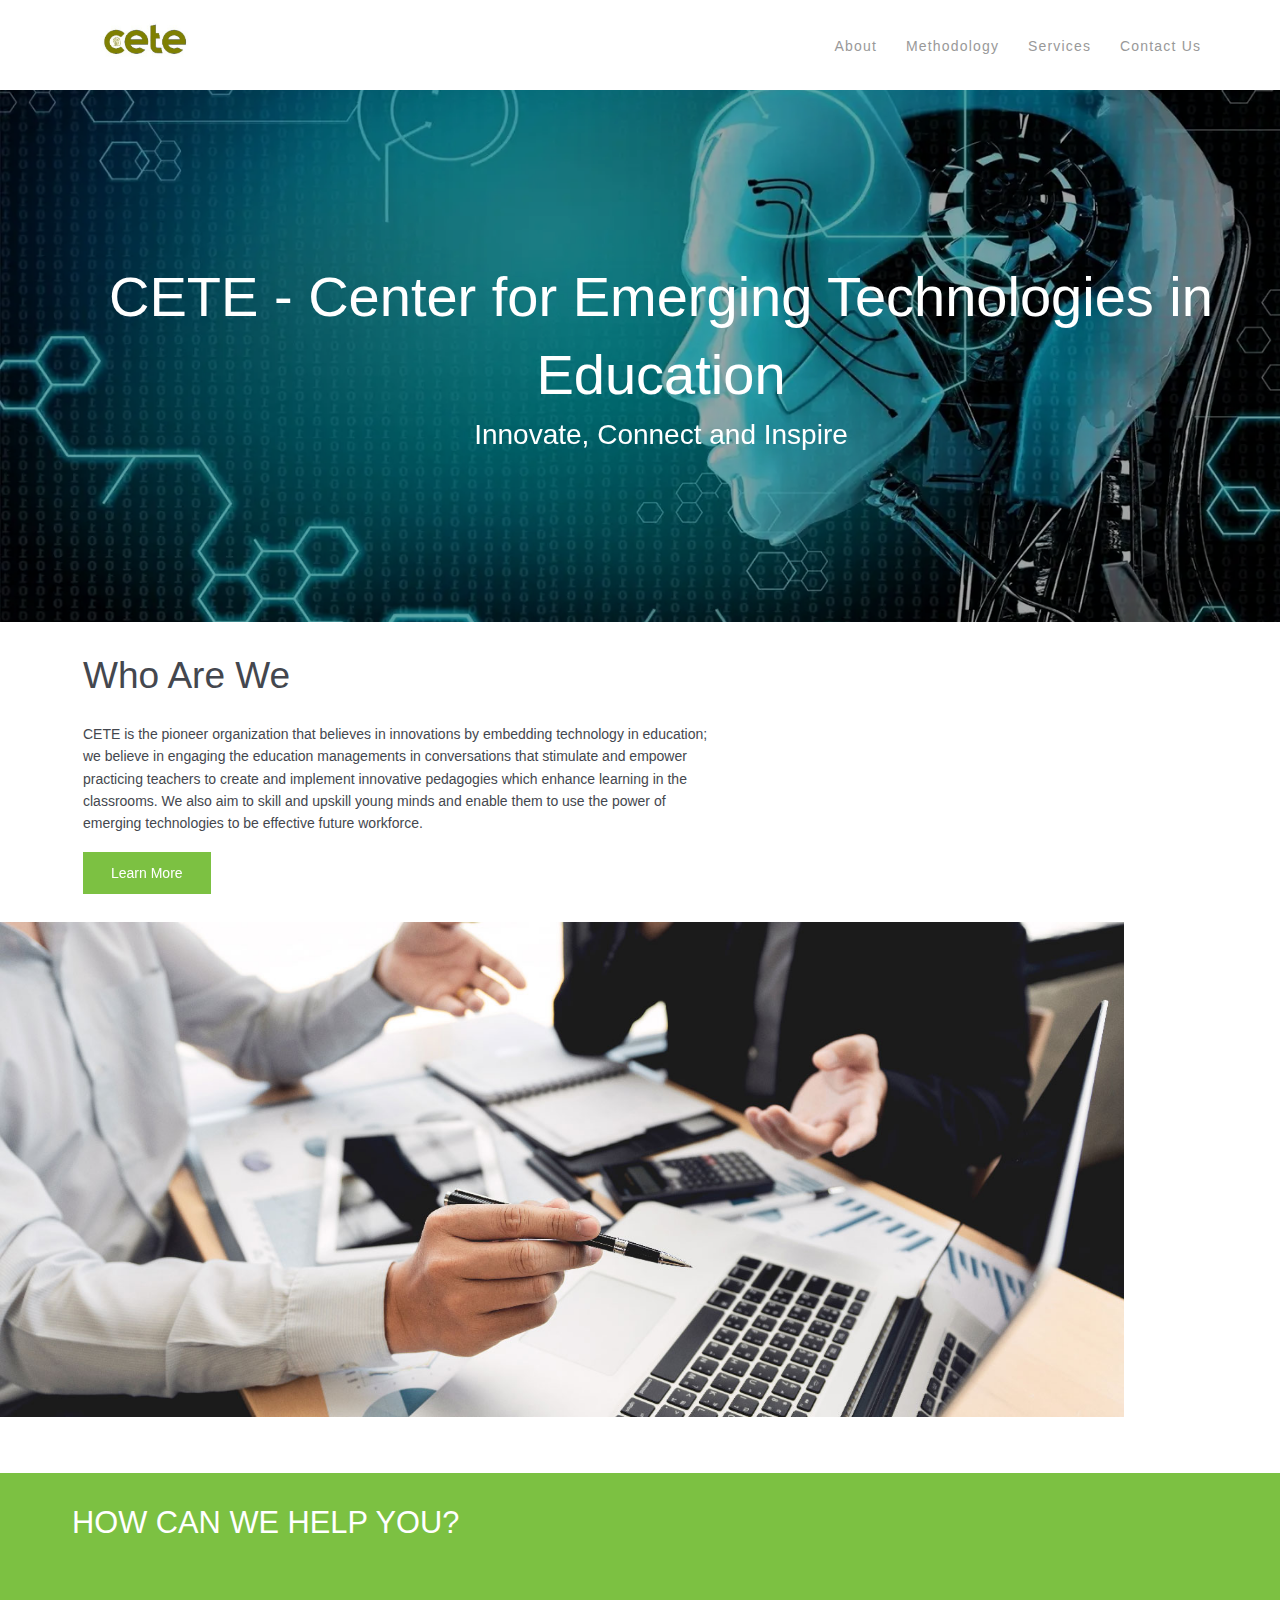
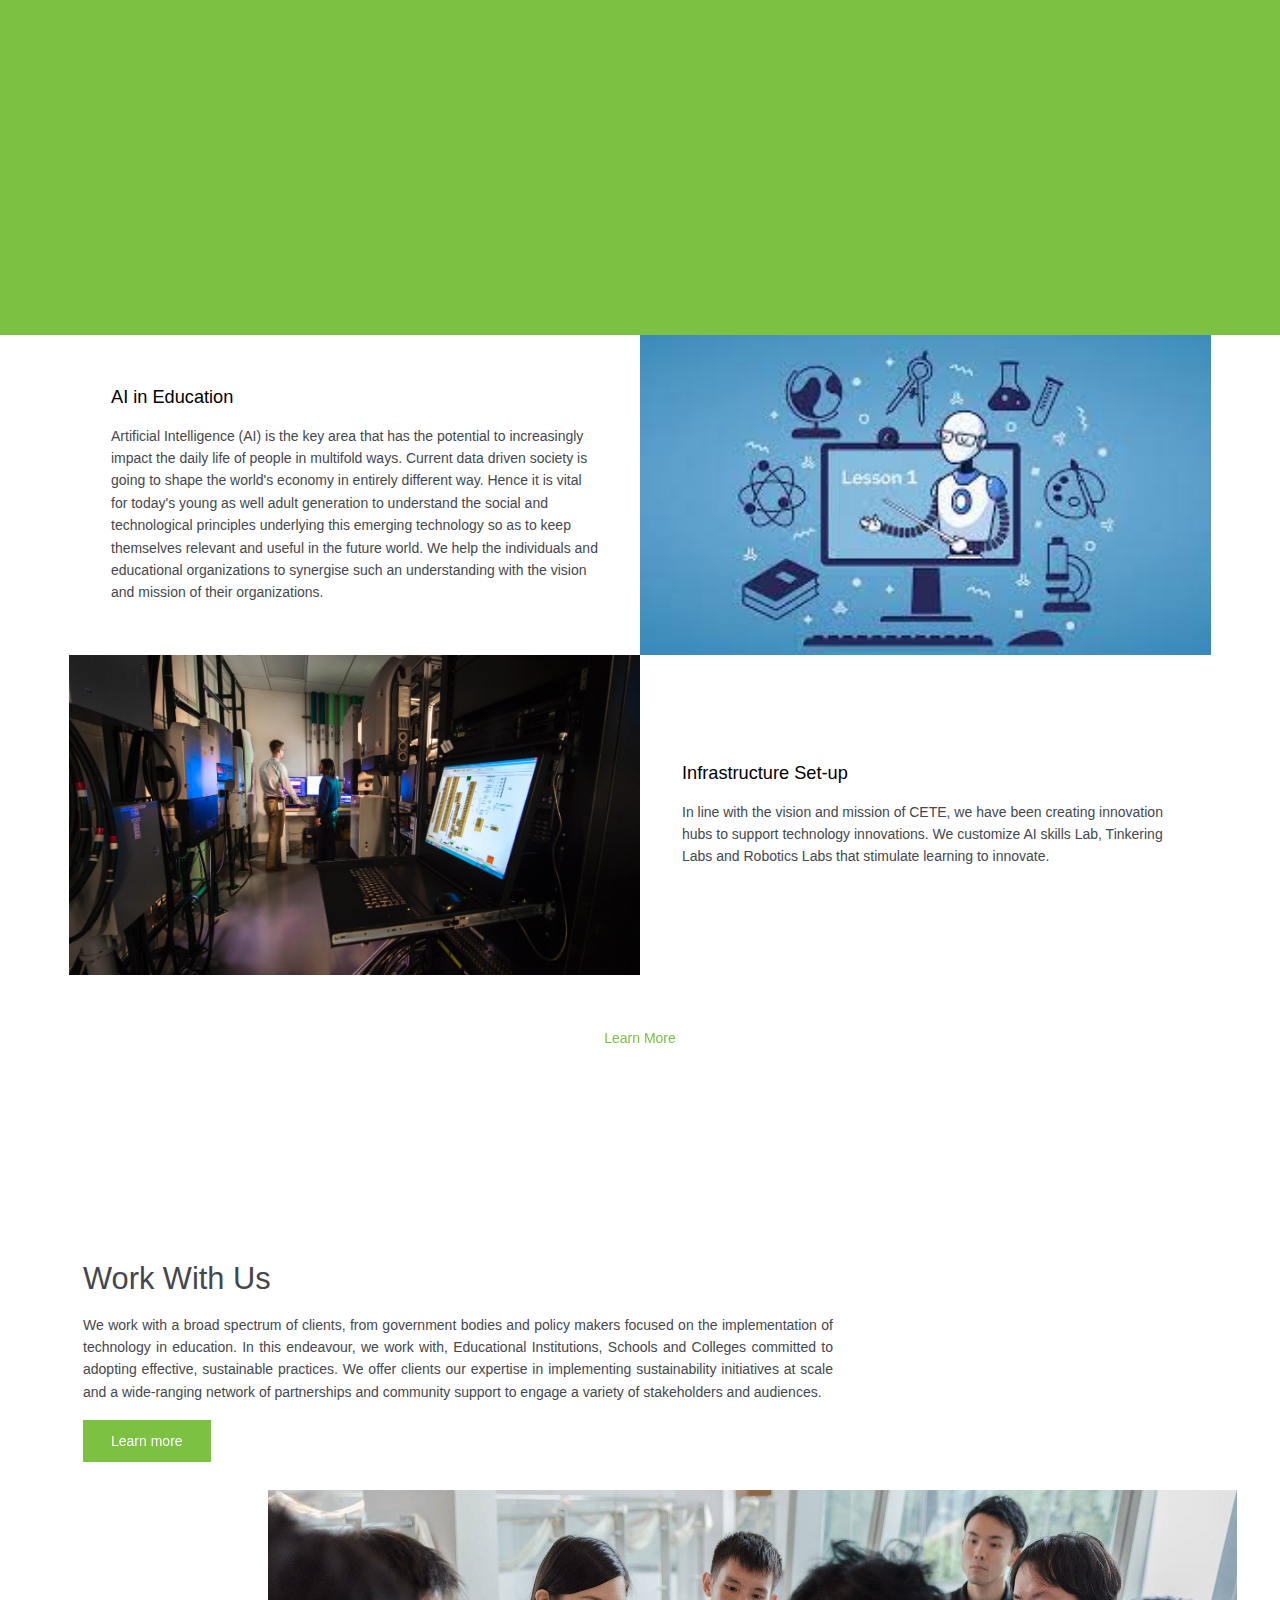
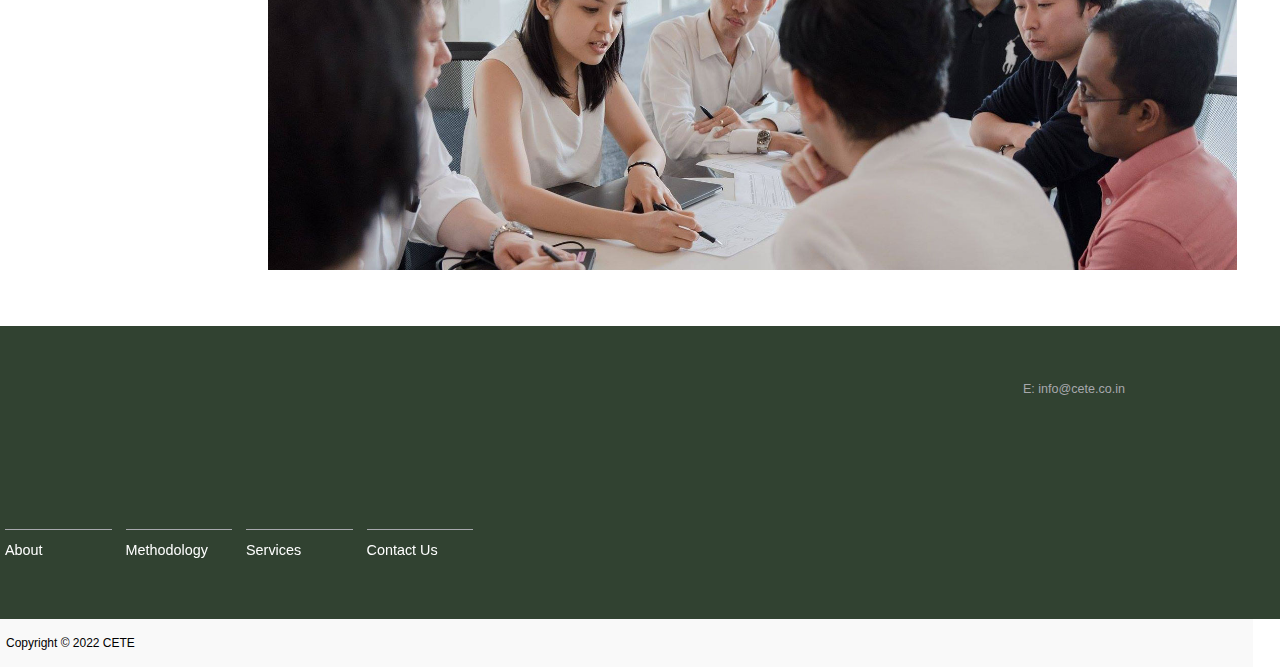
==== commit 1089a1ad: "Update index.htm" ====
--- a/index.htm
+++ b/index.htm
@@ -151,7 +151,7 @@
 
   <div id="cs-content" class="cs-content"><section class="x-section e56-1 m1k-0 m1k-1 m1k-2 m1k-3 m1k-4 x-force-full-width"><div class="x-bg" aria-hidden="true"><div class="x-bg-layer-lower-image" data-x-element-bg-layer="{&quot;parallaxSize&quot;:&quot;100%&quot;,&quot;parallaxDir&quot;:&quot;v&quot;,&quot;parallaxRev&quot;:false}" style=" background-image: url(wp-content/uploads/2021/12/main.webp); background-repeat: no-repeat; background-position: center center; background-size: cover;"></div><div class="x-bg-layer-upper-color" style=" background-color: rgba(0, 0, 0, 0.35);"></div></div><div class="x-row x-container max width e56-2 m1k-e m1k-f m1k-g m1k-h m1k-i m1k-j"><div class="x-row-inner"><div class="x-col e56-3 m1k-z m1k-10 m1k-11"><div class="x-text x-text-headline e56-4 m1k-19 m1k-1a m1k-1b m1k-1c m1k-1d m1k-1e"><div class="x-text-content"><div class="x-text-content-text"><h3 class="x-text-content-text-primary">CETE - Center for Emerging Technologies in Education</h3></div></div></div><div class="x-text x-text-headline e56-5 m1k-19 m1k-1a m1k-1b m1k-1c m1k-1e m1k-1f"><div class="x-text-content"><div class="x-text-content-text"><h4 class="x-text-content-text-primary">
     Innovate, Connect and Inspire</h4></div></div></div></div></div></div></section><div class="x-section e56-6 m1k-0 m1k-4 m1k-5 m1k-6 m1k-7 m1k-8"><div class="x-row e56-7 m1k-g m1k-h m1k-i m1k-k m1k-l m1k-m m1k-n m1k-o m1k-p"><div class="x-row-inner"><div class="x-col e56-8 m1k-z m1k-10 m1k-11"><div class="x-text x-text-headline e56-9 m1k-1a m1k-1c m1k-1g m1k-1h m1k-1i m1k-1j"><div class="x-text-content"><div class="x-text-content-text"><h1 class="x-text-content-text-primary">Who Are We</h1></div></div></div><div class="x-text e56-10 m1k-1p m1k-1q"><p>CETE is the pioneer organization that believes in innovations by embedding technology in education; we believe in engaging the education managements in conversations that stimulate and empower practicing teachers to create and implement innovative pedagogies which enhance learning in the classrooms. We also aim to skill and upskill young minds and enable them to use the power of emerging technologies to be effective future workforce. </p></div><a class="x-anchor x-anchor-button e56-11 m1k-1s m1k-1t" tabindex="0" href="about/index.htm"><div class="x-anchor-content"><div class="x-anchor-text"><span class="x-anchor-text-primary">Learn More</span></div></div></a></div></div></div></div><div class="x-section e56-12 m1k-0 m1k-2 m1k-4 m1k-9 m1k-a x-force-full-width"><div class="x-row e56-13 m1k-e m1k-g m1k-h m1k-i m1k-m m1k-o m1k-p m1k-q m1k-r m1k-s m1k-t"><div class="x-row-inner"><div class="x-col e56-14 m1k-z m1k-10 m1k-11"><span class="x-image e56-15 m1k-1v m1k-1w m1k-1x"><img src="wp-content/uploads/2021/12/125205643_xl.jpg" width="1600" height="706" alt="Image" loading="lazy"></span></div></div></div></div><div class="x-section e56-16 m1k-0 m1k-3 m1k-4 m1k-5 m1k-6 m1k-b x-force-full-width x-rtl"><div class="x-row e56-17 m1k-e m1k-f m1k-g m1k-h m1k-i m1k-j"><div class="x-row-inner"><div class="x-col e56-18 m1k-z m1k-10 m1k-11"><div class="x-text x-text-headline e56-19 m1k-1a m1k-1c m1k-1g m1k-1i m1k-1k m1k-1l"><div class="x-text-content"><div class="x-text-content-text"><h3 class="x-text-content-text-primary">HOW CAN WE HELP YOU? 
-      </h3></div></div></div></div></div></div><div class="x-row e56-20 m1k-f m1k-g m1k-h m1k-k m1k-o m1k-p m1k-q m1k-s m1k-u m1k-v"><div class="x-row-inner"><div class="x-col e56-21 m1k-10 m1k-11 m1k-12 m1k-13 m1k-14"><div class="x-bg" aria-hidden="true"><div class="x-bg-layer-lower-image" style=" background-image: url(wp-content/uploads/2021/12/1-1.jpg); background-repeat: no-repeat; background-position: center; background-size: cover;"></div></div></div><div class="x-col e56-22 m1k-z m1k-10 m1k-15 m1k-16"><div class="x-div e56-23 m1k-1z"><div class="x-text x-text-headline e56-24 m1k-19 m1k-1a m1k-1c m1k-1d m1k-1m m1k-1n"><div class="x-text-content"><div class="x-text-content-text"><h4 class="x-text-content-text-primary">School Robots</h4></div></div></div><hr class="x-line e56-25 m1k-20 m1k-21"></div></div></div></div><div class="x-row e56-27 m1k-f m1k-g m1k-i m1k-k m1k-o m1k-p m1k-s m1k-v m1k-w"><div class="x-row-inner"><div class="x-col e56-28 m1k-10 m1k-11 m1k-12 m1k-13 m1k-17"><div class="x-bg" aria-hidden="true"><div class="x-bg-layer-lower-image" style=" background-image: url(wp-content/uploads/2021/12/e.jpg); background-repeat: no-repeat; background-position: center; background-size: cover;"></div></div></div><div class="x-col e56-29 m1k-z m1k-10 m1k-15"><div class="x-div e56-30 m1k-1z"><div class="x-text x-text-headline e56-31 m1k-19 m1k-1a m1k-1c m1k-1d m1k-1m m1k-1n"><div class="x-text-content"><div class="x-text-content-text"><h4 class="x-text-content-text-primary">AI in Education</h4></div></div></div><hr class="x-line e56-32 m1k-20 m1k-21"><div class="x-text e56-33 m1k-1q">Artificial Intelligence (AI) is the key area that has the potential to increasingly impact the daily life of people in multifold ways. Current data driven society is going to shape the world's economy in entirely different way. Hence it is vital for today's young as well adult generation to understand the social and technological principles underlying this emerging technology so as to keep themselves relevant and useful in the future world.
+      </h3></div></div></div></div></div></div><div class="x-row e56-20 m1k-f m1k-g m1k-h m1k-k m1k-o m1k-p m1k-q m1k-s m1k-u m1k-v"><div class="x-row-inner"><div class="x-col e56-21 m1k-10 m1k-11 m1k-12 m1k-13 m1k-14"><div class="x-bg" aria-hidden="true"></div></div><hr class="x-line e56-25 m1k-20 m1k-21"></div></div></div></div><div class="x-row e56-27 m1k-f m1k-g m1k-i m1k-k m1k-o m1k-p m1k-s m1k-v m1k-w"><div class="x-row-inner"><div class="x-col e56-28 m1k-10 m1k-11 m1k-12 m1k-13 m1k-17"><div class="x-bg" aria-hidden="true"><div class="x-bg-layer-lower-image" style=" background-image: url(wp-content/uploads/2021/12/e.jpg); background-repeat: no-repeat; background-position: center; background-size: cover;"></div></div></div><div class="x-col e56-29 m1k-z m1k-10 m1k-15"><div class="x-div e56-30 m1k-1z"><div class="x-text x-text-headline e56-31 m1k-19 m1k-1a m1k-1c m1k-1d m1k-1m m1k-1n"><div class="x-text-content"><div class="x-text-content-text"><h4 class="x-text-content-text-primary">AI in Education</h4></div></div></div><hr class="x-line e56-32 m1k-20 m1k-21"><div class="x-text e56-33 m1k-1q">Artificial Intelligence (AI) is the key area that has the potential to increasingly impact the daily life of people in multifold ways. Current data driven society is going to shape the world's economy in entirely different way. Hence it is vital for today's young as well adult generation to understand the social and technological principles underlying this emerging technology so as to keep themselves relevant and useful in the future world.
 We help the individuals and educational organizations to synergise such an understanding with the vision and mission of their organizations.</div></div></div></div></div><div class="x-row e56-34 m1k-f m1k-g m1k-h m1k-i m1k-k m1k-o m1k-p m1k-s m1k-v"><div class="x-row-inner"><div class="x-col e56-35 m1k-10 m1k-11 m1k-12 m1k-13 m1k-17"><div class="x-bg" aria-hidden="true"><div class="x-bg-layer-lower-image" style=" background-image: url(wp-content/uploads/2021/12/11.jpg); background-repeat: no-repeat; background-position: top center; background-size: cover;"></div></div></div><div class="x-col e56-36 m1k-z m1k-10 m1k-12 m1k-15"><div class="x-div e56-37 m1k-1z"><div class="x-text x-text-headline e56-38 m1k-19 m1k-1a m1k-1c m1k-1d m1k-1m m1k-1n"><div class="x-text-content"><div class="x-text-content-text"><h4 class="x-text-content-text-primary">Infrastructure Set-up</h4></div></div></div><hr class="x-line e56-39 m1k-20 m1k-21"><div class="x-text e56-40 m1k-1q">In line with the vision and mission of CETE, we have been creating innovation hubs to support technology innovations. We customize AI skills Lab, Tinkering Labs and Robotics Labs that stimulate learning to innovate.</div></div></div></div></div><div class="x-row x-container max width e56-41 m1k-e m1k-f m1k-g m1k-h m1k-i m1k-j"><div class="x-row-inner"><div class="x-col e56-42 m1k-z m1k-10 m1k-11 m1k-18"><hr class="x-line e56-43 m1k-21 m1k-22"><a class="x-anchor x-anchor-button e56-44 m1k-1t m1k-1u" tabindex="0" href="methodology/index.htm"><div class="x-anchor-content"><div class="x-anchor-text"><span class="x-anchor-text-primary">Learn More</span></div></div></a></div></div></div></div><div class="x-section e56-45 m1k-0 m1k-5 m1k-6 m1k-7 m1k-8 m1k-c"><div class="x-row e56-46 m1k-e m1k-f m1k-g m1k-h m1k-i m1k-p m1k-t m1k-x"><div class="x-row-inner"><div class="x-col e56-47 m1k-z m1k-10 m1k-11"><div class="x-text x-text-headline e56-48 m1k-19 m1k-1a m1k-1c m1k-1i m1k-1j m1k-1l"><div class="x-text-content"><div class="x-text-content-text"></div></div></div><hr class="x-line e56-49 m1k-20 m1k-21"><div class="x-text e56-50 m1k-1q"></div><hr class="x-line e56-51 m1k-21 m1k-22"><div class="x-row e56-52 m1k-e m1k-f m1k-g m1k-h m1k-i m1k-j m1k-o m1k-y"><div class="x-row-inner"><div class="x-col e56-53 m1k-z m1k-10 m1k-11"></div></div></div></div></div></div><hr class="x-line e56-62 m1k-21 m1k-23"><hr class="x-line e56-63 m1k-21 m1k-23"><div class="x-text x-text-headline e56-64 m1k-19 m1k-1a m1k-1c m1k-1i m1k-1j m1k-1l"><div class="x-text-content"><div class="x-text-content-text"><h3 class="x-text-content-text-primary">Work With Us</h3></div></div></div><hr class="x-line e56-65 m1k-20 m1k-21"><div class="x-text e56-66 m1k-1q m1k-1r">We work with a broad spectrum of clients, from government bodies and policy makers focused on the implementation of technology in education. In this endeavour, we work with, Educational Institutions, Schools and Colleges committed to adopting effective, sustainable practices. We offer clients our expertise in implementing sustainability initiatives at scale and a wide-ranging network of partnerships and community support to engage a variety of stakeholders and audiences.</div><a class="x-anchor x-anchor-button e56-67 m1k-1s m1k-1t" tabindex="0" href="services/index.htm"><div class="x-anchor-content"><div class="x-anchor-text"><span class="x-anchor-text-primary">Learn more</span></div></div></a></div></div></div></div><div class="x-section e56-68 m1k-0 m1k-4 m1k-6 m1k-8 m1k-9 x-force-full-width"><div class="x-row e56-69 m1k-g m1k-h m1k-i m1k-k m1k-m m1k-n m1k-o m1k-p"><div class="x-row-inner"><div class="x-col e56-70 m1k-z m1k-10 m1k-11"><span class="x-image e56-71 m1k-1v m1k-1w m1k-1y m1k-d"><img src="wp-content/uploads/2021/12/index-footer.jpg" width="1920" height="754" alt="Image" loading="lazy"></span><hr class="x-line e56-72 m1k-21 m1k-24"></div></div></div></div></div>
   
 
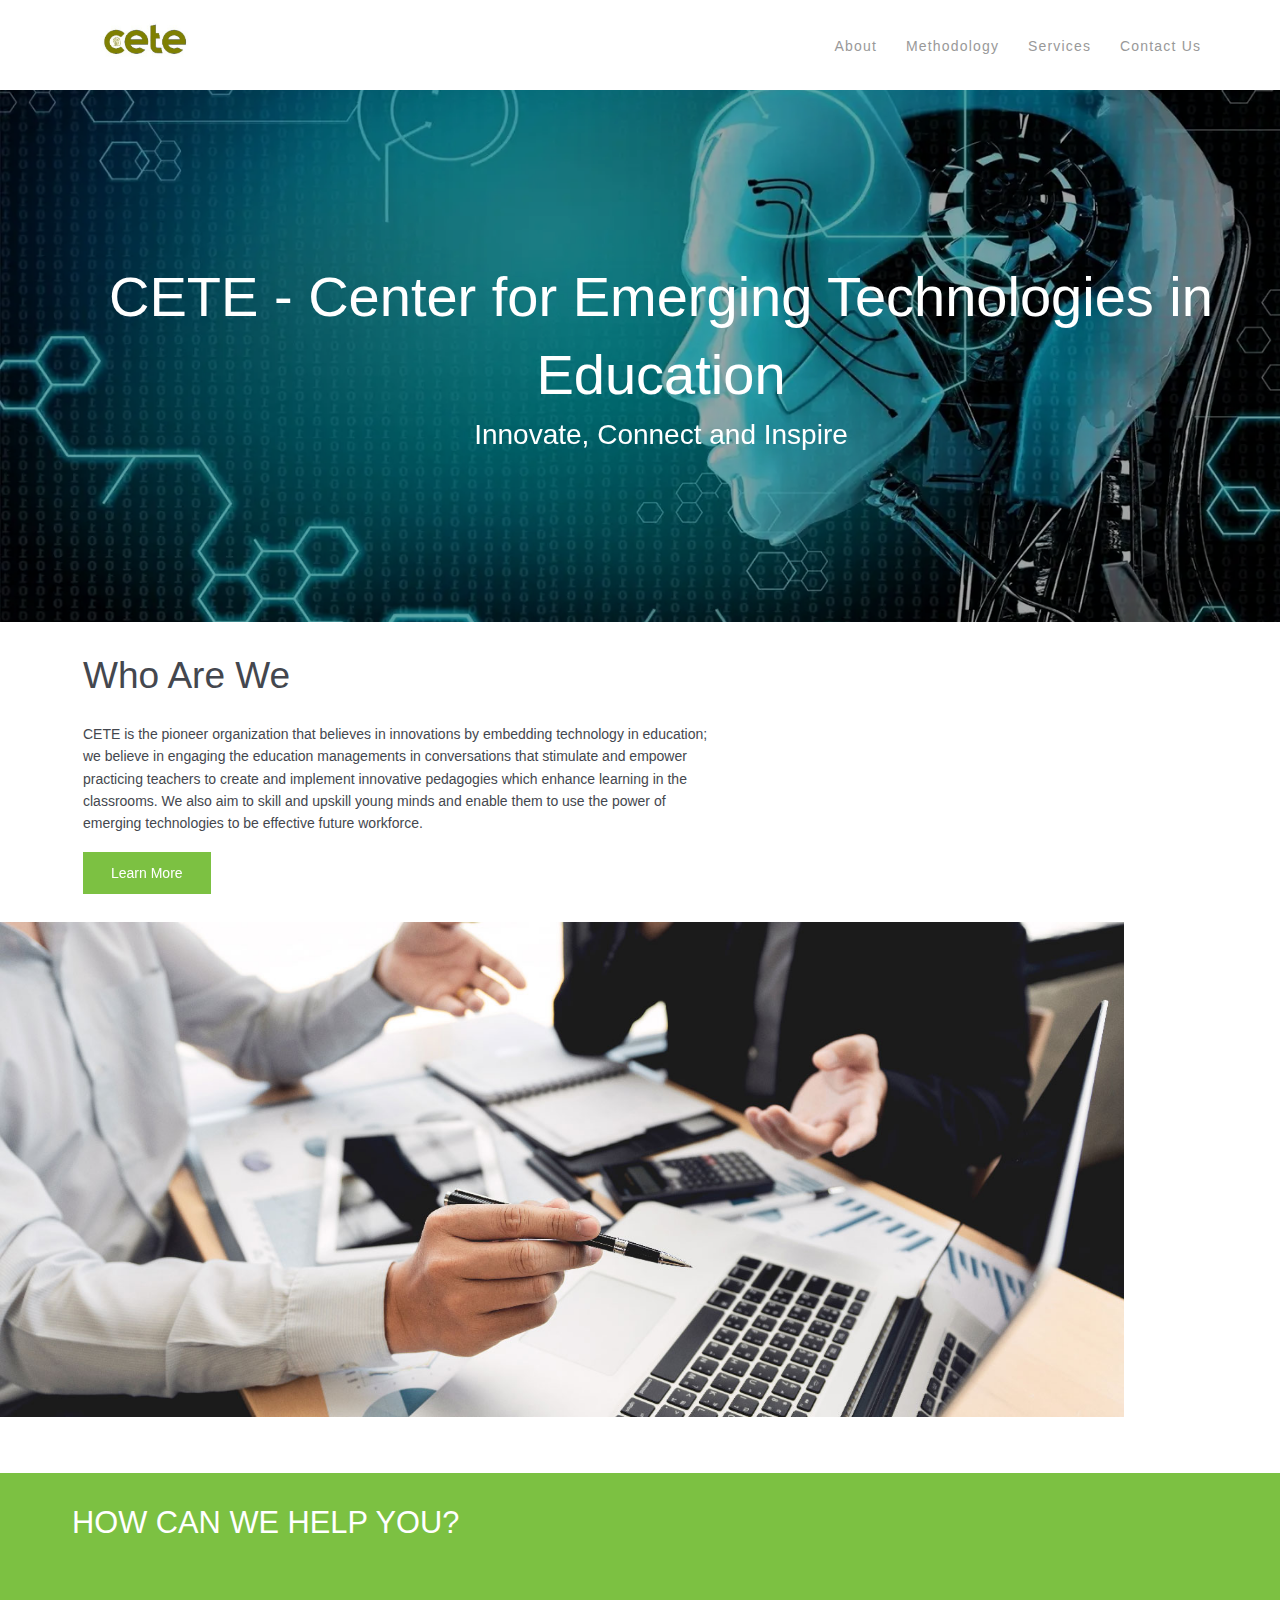
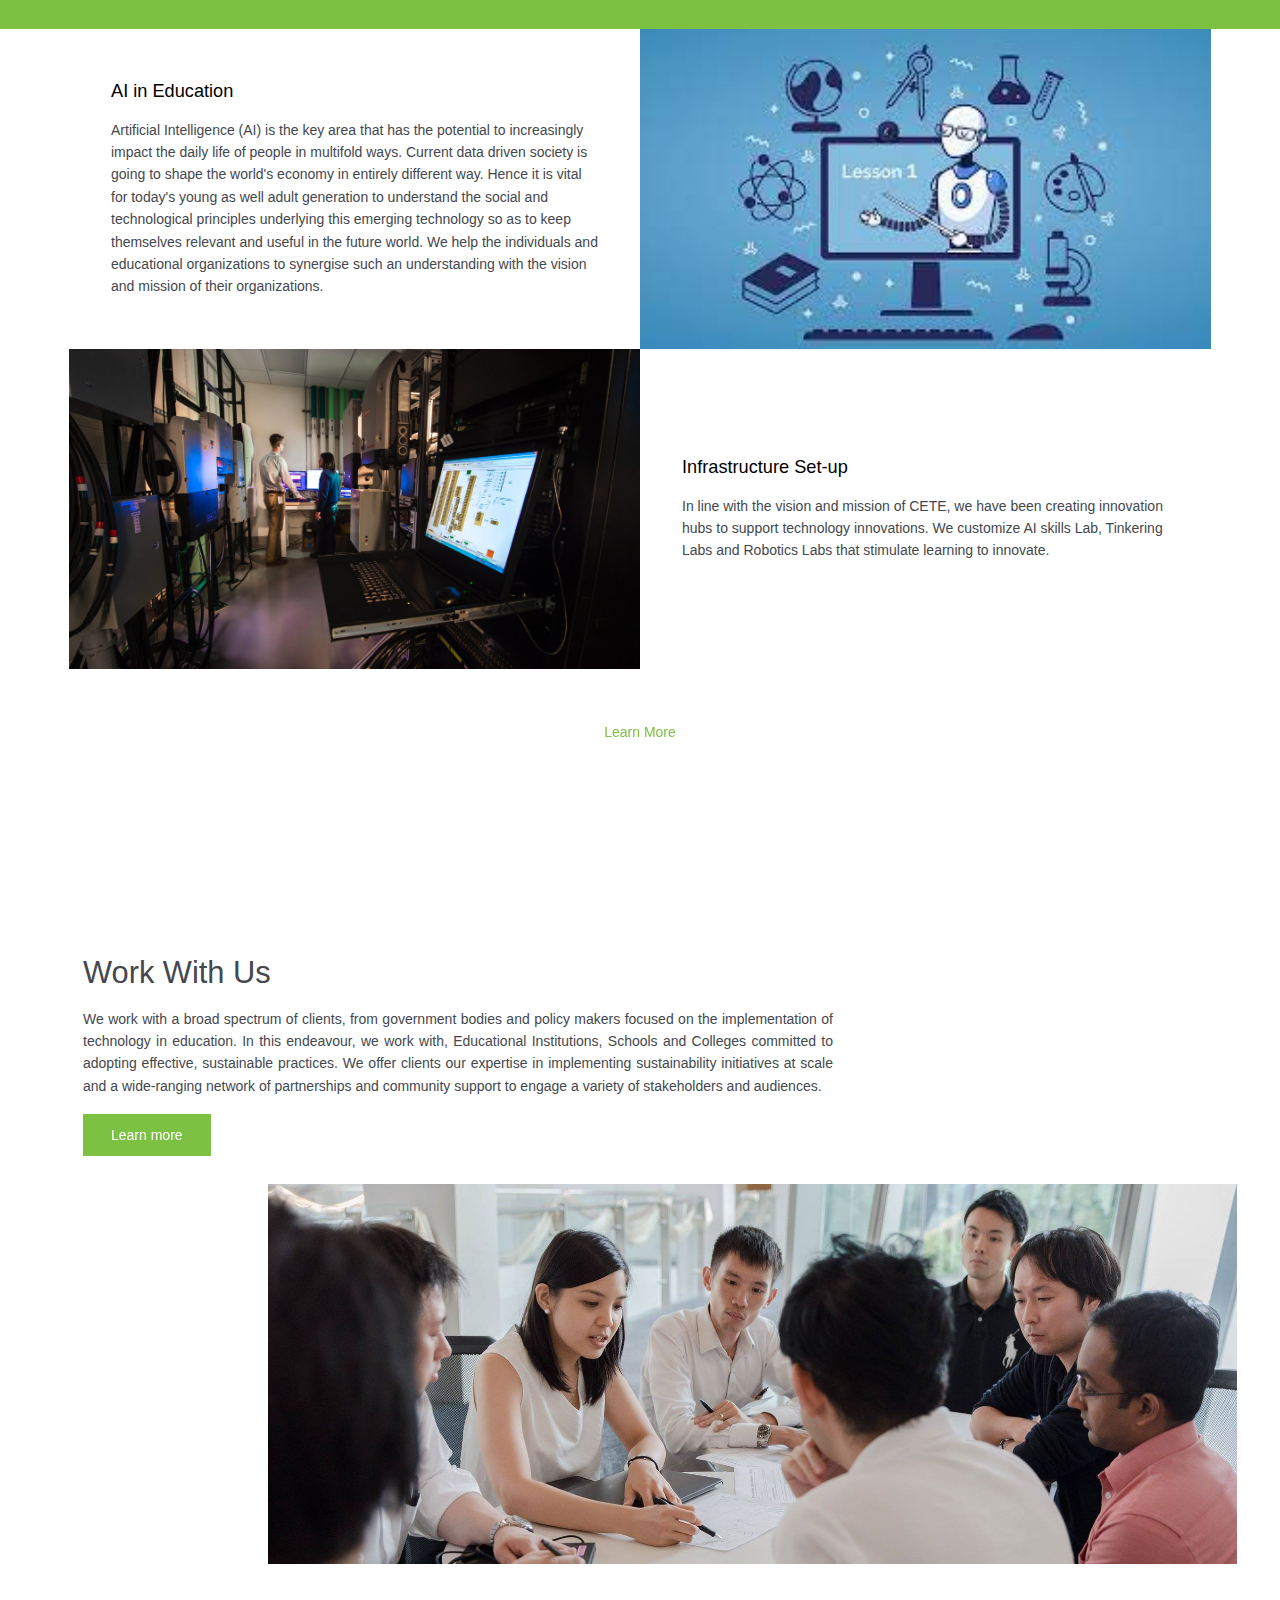
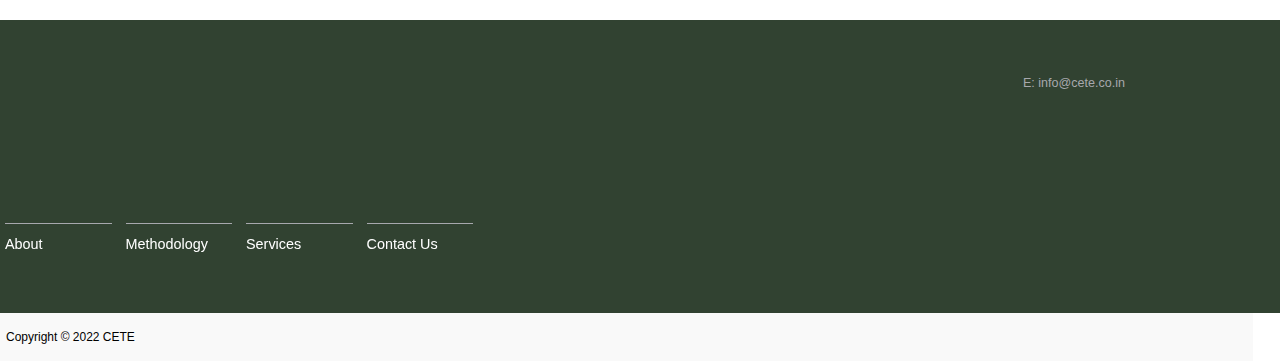
==== commit cc6c554b: "Update index.htm" ====
--- a/index.htm
+++ b/index.htm
@@ -150,9 +150,9 @@
 
 
   <div id="cs-content" class="cs-content"><section class="x-section e56-1 m1k-0 m1k-1 m1k-2 m1k-3 m1k-4 x-force-full-width"><div class="x-bg" aria-hidden="true"><div class="x-bg-layer-lower-image" data-x-element-bg-layer="{&quot;parallaxSize&quot;:&quot;100%&quot;,&quot;parallaxDir&quot;:&quot;v&quot;,&quot;parallaxRev&quot;:false}" style=" background-image: url(wp-content/uploads/2021/12/main.webp); background-repeat: no-repeat; background-position: center center; background-size: cover;"></div><div class="x-bg-layer-upper-color" style=" background-color: rgba(0, 0, 0, 0.35);"></div></div><div class="x-row x-container max width e56-2 m1k-e m1k-f m1k-g m1k-h m1k-i m1k-j"><div class="x-row-inner"><div class="x-col e56-3 m1k-z m1k-10 m1k-11"><div class="x-text x-text-headline e56-4 m1k-19 m1k-1a m1k-1b m1k-1c m1k-1d m1k-1e"><div class="x-text-content"><div class="x-text-content-text"><h3 class="x-text-content-text-primary">CETE - Center for Emerging Technologies in Education</h3></div></div></div><div class="x-text x-text-headline e56-5 m1k-19 m1k-1a m1k-1b m1k-1c m1k-1e m1k-1f"><div class="x-text-content"><div class="x-text-content-text"><h4 class="x-text-content-text-primary">
-    Innovate, Connect and Inspire</h4></div></div></div></div></div></div></section><div class="x-section e56-6 m1k-0 m1k-4 m1k-5 m1k-6 m1k-7 m1k-8"><div class="x-row e56-7 m1k-g m1k-h m1k-i m1k-k m1k-l m1k-m m1k-n m1k-o m1k-p"><div class="x-row-inner"><div class="x-col e56-8 m1k-z m1k-10 m1k-11"><div class="x-text x-text-headline e56-9 m1k-1a m1k-1c m1k-1g m1k-1h m1k-1i m1k-1j"><div class="x-text-content"><div class="x-text-content-text"><h1 class="x-text-content-text-primary">Who Are We</h1></div></div></div><div class="x-text e56-10 m1k-1p m1k-1q"><p>CETE is the pioneer organization that believes in innovations by embedding technology in education; we believe in engaging the education managements in conversations that stimulate and empower practicing teachers to create and implement innovative pedagogies which enhance learning in the classrooms. We also aim to skill and upskill young minds and enable them to use the power of emerging technologies to be effective future workforce. </p></div><a class="x-anchor x-anchor-button e56-11 m1k-1s m1k-1t" tabindex="0" href="about/index.htm"><div class="x-anchor-content"><div class="x-anchor-text"><span class="x-anchor-text-primary">Learn More</span></div></div></a></div></div></div></div><div class="x-section e56-12 m1k-0 m1k-2 m1k-4 m1k-9 m1k-a x-force-full-width"><div class="x-row e56-13 m1k-e m1k-g m1k-h m1k-i m1k-m m1k-o m1k-p m1k-q m1k-r m1k-s m1k-t"><div class="x-row-inner"><div class="x-col e56-14 m1k-z m1k-10 m1k-11"><span class="x-image e56-15 m1k-1v m1k-1w m1k-1x"><img src="wp-content/uploads/2021/12/125205643_xl.jpg" width="1600" height="706" alt="Image" loading="lazy"></span></div></div></div></div><div class="x-section e56-16 m1k-0 m1k-3 m1k-4 m1k-5 m1k-6 m1k-b x-force-full-width x-rtl"><div class="x-row e56-17 m1k-e m1k-f m1k-g m1k-h m1k-i m1k-j"><div class="x-row-inner"><div class="x-col e56-18 m1k-z m1k-10 m1k-11"><div class="x-text x-text-headline e56-19 m1k-1a m1k-1c m1k-1g m1k-1i m1k-1k m1k-1l"><div class="x-text-content"><div class="x-text-content-text"><h3 class="x-text-content-text-primary">HOW CAN WE HELP YOU? 
-      </h3></div></div></div></div></div></div><div class="x-row e56-20 m1k-f m1k-g m1k-h m1k-k m1k-o m1k-p m1k-q m1k-s m1k-u m1k-v"><div class="x-row-inner"><div class="x-col e56-21 m1k-10 m1k-11 m1k-12 m1k-13 m1k-14"><div class="x-bg" aria-hidden="true"></div></div><hr class="x-line e56-25 m1k-20 m1k-21"></div></div></div></div><div class="x-row e56-27 m1k-f m1k-g m1k-i m1k-k m1k-o m1k-p m1k-s m1k-v m1k-w"><div class="x-row-inner"><div class="x-col e56-28 m1k-10 m1k-11 m1k-12 m1k-13 m1k-17"><div class="x-bg" aria-hidden="true"><div class="x-bg-layer-lower-image" style=" background-image: url(wp-content/uploads/2021/12/e.jpg); background-repeat: no-repeat; background-position: center; background-size: cover;"></div></div></div><div class="x-col e56-29 m1k-z m1k-10 m1k-15"><div class="x-div e56-30 m1k-1z"><div class="x-text x-text-headline e56-31 m1k-19 m1k-1a m1k-1c m1k-1d m1k-1m m1k-1n"><div class="x-text-content"><div class="x-text-content-text"><h4 class="x-text-content-text-primary">AI in Education</h4></div></div></div><hr class="x-line e56-32 m1k-20 m1k-21"><div class="x-text e56-33 m1k-1q">Artificial Intelligence (AI) is the key area that has the potential to increasingly impact the daily life of people in multifold ways. Current data driven society is going to shape the world's economy in entirely different way. Hence it is vital for today's young as well adult generation to understand the social and technological principles underlying this emerging technology so as to keep themselves relevant and useful in the future world.
-We help the individuals and educational organizations to synergise such an understanding with the vision and mission of their organizations.</div></div></div></div></div><div class="x-row e56-34 m1k-f m1k-g m1k-h m1k-i m1k-k m1k-o m1k-p m1k-s m1k-v"><div class="x-row-inner"><div class="x-col e56-35 m1k-10 m1k-11 m1k-12 m1k-13 m1k-17"><div class="x-bg" aria-hidden="true"><div class="x-bg-layer-lower-image" style=" background-image: url(wp-content/uploads/2021/12/11.jpg); background-repeat: no-repeat; background-position: top center; background-size: cover;"></div></div></div><div class="x-col e56-36 m1k-z m1k-10 m1k-12 m1k-15"><div class="x-div e56-37 m1k-1z"><div class="x-text x-text-headline e56-38 m1k-19 m1k-1a m1k-1c m1k-1d m1k-1m m1k-1n"><div class="x-text-content"><div class="x-text-content-text"><h4 class="x-text-content-text-primary">Infrastructure Set-up</h4></div></div></div><hr class="x-line e56-39 m1k-20 m1k-21"><div class="x-text e56-40 m1k-1q">In line with the vision and mission of CETE, we have been creating innovation hubs to support technology innovations. We customize AI skills Lab, Tinkering Labs and Robotics Labs that stimulate learning to innovate.</div></div></div></div></div><div class="x-row x-container max width e56-41 m1k-e m1k-f m1k-g m1k-h m1k-i m1k-j"><div class="x-row-inner"><div class="x-col e56-42 m1k-z m1k-10 m1k-11 m1k-18"><hr class="x-line e56-43 m1k-21 m1k-22"><a class="x-anchor x-anchor-button e56-44 m1k-1t m1k-1u" tabindex="0" href="methodology/index.htm"><div class="x-anchor-content"><div class="x-anchor-text"><span class="x-anchor-text-primary">Learn More</span></div></div></a></div></div></div></div><div class="x-section e56-45 m1k-0 m1k-5 m1k-6 m1k-7 m1k-8 m1k-c"><div class="x-row e56-46 m1k-e m1k-f m1k-g m1k-h m1k-i m1k-p m1k-t m1k-x"><div class="x-row-inner"><div class="x-col e56-47 m1k-z m1k-10 m1k-11"><div class="x-text x-text-headline e56-48 m1k-19 m1k-1a m1k-1c m1k-1i m1k-1j m1k-1l"><div class="x-text-content"><div class="x-text-content-text"></div></div></div><hr class="x-line e56-49 m1k-20 m1k-21"><div class="x-text e56-50 m1k-1q"></div><hr class="x-line e56-51 m1k-21 m1k-22"><div class="x-row e56-52 m1k-e m1k-f m1k-g m1k-h m1k-i m1k-j m1k-o m1k-y"><div class="x-row-inner"><div class="x-col e56-53 m1k-z m1k-10 m1k-11"></div></div></div></div></div></div><hr class="x-line e56-62 m1k-21 m1k-23"><hr class="x-line e56-63 m1k-21 m1k-23"><div class="x-text x-text-headline e56-64 m1k-19 m1k-1a m1k-1c m1k-1i m1k-1j m1k-1l"><div class="x-text-content"><div class="x-text-content-text"><h3 class="x-text-content-text-primary">Work With Us</h3></div></div></div><hr class="x-line e56-65 m1k-20 m1k-21"><div class="x-text e56-66 m1k-1q m1k-1r">We work with a broad spectrum of clients, from government bodies and policy makers focused on the implementation of technology in education. In this endeavour, we work with, Educational Institutions, Schools and Colleges committed to adopting effective, sustainable practices. We offer clients our expertise in implementing sustainability initiatives at scale and a wide-ranging network of partnerships and community support to engage a variety of stakeholders and audiences.</div><a class="x-anchor x-anchor-button e56-67 m1k-1s m1k-1t" tabindex="0" href="services/index.htm"><div class="x-anchor-content"><div class="x-anchor-text"><span class="x-anchor-text-primary">Learn more</span></div></div></a></div></div></div></div><div class="x-section e56-68 m1k-0 m1k-4 m1k-6 m1k-8 m1k-9 x-force-full-width"><div class="x-row e56-69 m1k-g m1k-h m1k-i m1k-k m1k-m m1k-n m1k-o m1k-p"><div class="x-row-inner"><div class="x-col e56-70 m1k-z m1k-10 m1k-11"><span class="x-image e56-71 m1k-1v m1k-1w m1k-1y m1k-d"><img src="wp-content/uploads/2021/12/index-footer.jpg" width="1920" height="754" alt="Image" loading="lazy"></span><hr class="x-line e56-72 m1k-21 m1k-24"></div></div></div></div></div>
+    Innovate, Connect and Inspire</h4></div></div></div></div></div></div></section><div class="x-section e56-6 m1k-0 m1k-4 m1k-5 m1k-6 m1k-7 m1k-8"><div class="x-row e56-7 m1k-g m1k-h m1k-i m1k-k m1k-l m1k-m m1k-n m1k-o m1k-p"><div class="x-row-inner"><div class="x-col e56-8 m1k-z m1k-10 m1k-11"><div class="x-text x-text-headline e56-9 m1k-1a m1k-1c m1k-1g m1k-1h m1k-1i m1k-1j"><div class="x-text-content"><div class="x-text-content-text"><h1 class="x-text-content-text-primary">Who Are We</h1></div></div></div><div class="x-text e56-10 m1k-1p m1k-1q"><p>CETE is the pioneer organization that believes in innovations by embedding technology in education; we believe in engaging the education managements in conversations that stimulate and empower practicing teachers to create and implement innovative pedagogies which enhance learning in the classrooms. We also aim to skill and upskill young minds and enable them to use the power of emerging technologies to be effective future workforce. </p></div><a class="x-anchor x-anchor-button e56-11 m1k-1s m1k-1t" tabindex="0" href="#"><div class="x-anchor-content"><div class="x-anchor-text"><span class="x-anchor-text-primary">Learn More</span></div></div></a></div></div></div></div><div class="x-section e56-12 m1k-0 m1k-2 m1k-4 m1k-9 m1k-a x-force-full-width"><div class="x-row e56-13 m1k-e m1k-g m1k-h m1k-i m1k-m m1k-o m1k-p m1k-q m1k-r m1k-s m1k-t"><div class="x-row-inner"><div class="x-col e56-14 m1k-z m1k-10 m1k-11"><span class="x-image e56-15 m1k-1v m1k-1w m1k-1x"><img src="wp-content/uploads/2021/12/125205643_xl.jpg" width="1600" height="706" alt="Image" loading="lazy"></span></div></div></div></div><div class="x-section e56-16 m1k-0 m1k-3 m1k-4 m1k-5 m1k-6 m1k-b x-force-full-width x-rtl"><div class="x-row e56-17 m1k-e m1k-f m1k-g m1k-h m1k-i m1k-j"><div class="x-row-inner"><div class="x-col e56-18 m1k-z m1k-10 m1k-11"><div class="x-text x-text-headline e56-19 m1k-1a m1k-1c m1k-1g m1k-1i m1k-1k m1k-1l"><div class="x-text-content"><div class="x-text-content-text"><h3 class="x-text-content-text-primary">HOW CAN WE HELP YOU? 
+      </h3></div></div></div></div></div></div><div class="x-row e56-20 m1k-f m1k-g m1k-h m1k-k m1k-o m1k-p m1k-q m1k-s m1k-u m1k-v"><div class="x-row-inner"><hr class="x-line e56-25 m1k-20 m1k-21"></div></div></div></div><div class="x-row e56-27 m1k-f m1k-g m1k-i m1k-k m1k-o m1k-p m1k-s m1k-v m1k-w"><div class="x-row-inner"><div class="x-col e56-28 m1k-10 m1k-11 m1k-12 m1k-13 m1k-17"><div class="x-bg" aria-hidden="true"><div class="x-bg-layer-lower-image" style=" background-image: url(wp-content/uploads/2021/12/e.jpg); background-repeat: no-repeat; background-position: center; background-size: cover;"></div></div></div><div class="x-col e56-29 m1k-z m1k-10 m1k-15"><div class="x-div e56-30 m1k-1z"><div class="x-text x-text-headline e56-31 m1k-19 m1k-1a m1k-1c m1k-1d m1k-1m m1k-1n"><div class="x-text-content"><div class="x-text-content-text"><h4 class="x-text-content-text-primary">AI in Education</h4></div></div></div><hr class="x-line e56-32 m1k-20 m1k-21"><div class="x-text e56-33 m1k-1q">Artificial Intelligence (AI) is the key area that has the potential to increasingly impact the daily life of people in multifold ways. Current data driven society is going to shape the world's economy in entirely different way. Hence it is vital for today's young as well adult generation to understand the social and technological principles underlying this emerging technology so as to keep themselves relevant and useful in the future world.
+We help the individuals and educational organizations to synergise such an understanding with the vision and mission of their organizations.</div></div></div></div></div><div class="x-row e56-34 m1k-f m1k-g m1k-h m1k-i m1k-k m1k-o m1k-p m1k-s m1k-v"><div class="x-row-inner"><div class="x-col e56-35 m1k-10 m1k-11 m1k-12 m1k-13 m1k-17"><div class="x-bg" aria-hidden="true"><div class="x-bg-layer-lower-image" style=" background-image: url(wp-content/uploads/2021/12/11.jpg); background-repeat: no-repeat; background-position: top center; background-size: cover;"></div></div></div><div class="x-col e56-36 m1k-z m1k-10 m1k-12 m1k-15"><div class="x-div e56-37 m1k-1z"><div class="x-text x-text-headline e56-38 m1k-19 m1k-1a m1k-1c m1k-1d m1k-1m m1k-1n"><div class="x-text-content"><div class="x-text-content-text"><h4 class="x-text-content-text-primary">Infrastructure Set-up</h4></div></div></div><hr class="x-line e56-39 m1k-20 m1k-21"><div class="x-text e56-40 m1k-1q">In line with the vision and mission of CETE, we have been creating innovation hubs to support technology innovations. We customize AI skills Lab, Tinkering Labs and Robotics Labs that stimulate learning to innovate.</div></div></div></div></div><div class="x-row x-container max width e56-41 m1k-e m1k-f m1k-g m1k-h m1k-i m1k-j"><div class="x-row-inner"><div class="x-col e56-42 m1k-z m1k-10 m1k-11 m1k-18"><hr class="x-line e56-43 m1k-21 m1k-22"><a class="x-anchor x-anchor-button e56-44 m1k-1t m1k-1u" tabindex="0" href="#"><div class="x-anchor-content"><div class="x-anchor-text"><span class="x-anchor-text-primary">Learn More</span></div></div></a></div></div></div></div><div class="x-section e56-45 m1k-0 m1k-5 m1k-6 m1k-7 m1k-8 m1k-c"><div class="x-row e56-46 m1k-e m1k-f m1k-g m1k-h m1k-i m1k-p m1k-t m1k-x"><div class="x-row-inner"><div class="x-col e56-47 m1k-z m1k-10 m1k-11"><div class="x-text x-text-headline e56-48 m1k-19 m1k-1a m1k-1c m1k-1i m1k-1j m1k-1l"><div class="x-text-content"><div class="x-text-content-text"></div></div></div><hr class="x-line e56-49 m1k-20 m1k-21"><div class="x-text e56-50 m1k-1q"></div><hr class="x-line e56-51 m1k-21 m1k-22"><div class="x-row e56-52 m1k-e m1k-f m1k-g m1k-h m1k-i m1k-j m1k-o m1k-y"><div class="x-row-inner"><div class="x-col e56-53 m1k-z m1k-10 m1k-11"></div></div></div></div></div></div><hr class="x-line e56-62 m1k-21 m1k-23"><hr class="x-line e56-63 m1k-21 m1k-23"><div class="x-text x-text-headline e56-64 m1k-19 m1k-1a m1k-1c m1k-1i m1k-1j m1k-1l"><div class="x-text-content"><div class="x-text-content-text"><h3 class="x-text-content-text-primary">Work With Us</h3></div></div></div><hr class="x-line e56-65 m1k-20 m1k-21"><div class="x-text e56-66 m1k-1q m1k-1r">We work with a broad spectrum of clients, from government bodies and policy makers focused on the implementation of technology in education. In this endeavour, we work with, Educational Institutions, Schools and Colleges committed to adopting effective, sustainable practices. We offer clients our expertise in implementing sustainability initiatives at scale and a wide-ranging network of partnerships and community support to engage a variety of stakeholders and audiences.</div><a class="x-anchor x-anchor-button e56-67 m1k-1s m1k-1t" tabindex="0" href="#"><div class="x-anchor-content"><div class="x-anchor-text"><span class="x-anchor-text-primary">Learn more</span></div></div></a></div></div></div></div><div class="x-section e56-68 m1k-0 m1k-4 m1k-6 m1k-8 m1k-9 x-force-full-width"><div class="x-row e56-69 m1k-g m1k-h m1k-i m1k-k m1k-m m1k-n m1k-o m1k-p"><div class="x-row-inner"><div class="x-col e56-70 m1k-z m1k-10 m1k-11"><span class="x-image e56-71 m1k-1v m1k-1w m1k-1y m1k-d"><img src="wp-content/uploads/2021/12/index-footer.jpg" width="1920" height="754" alt="Image" loading="lazy"></span><hr class="x-line e56-72 m1k-21 m1k-24"></div></div></div></div></div>
   
 
 </div>
